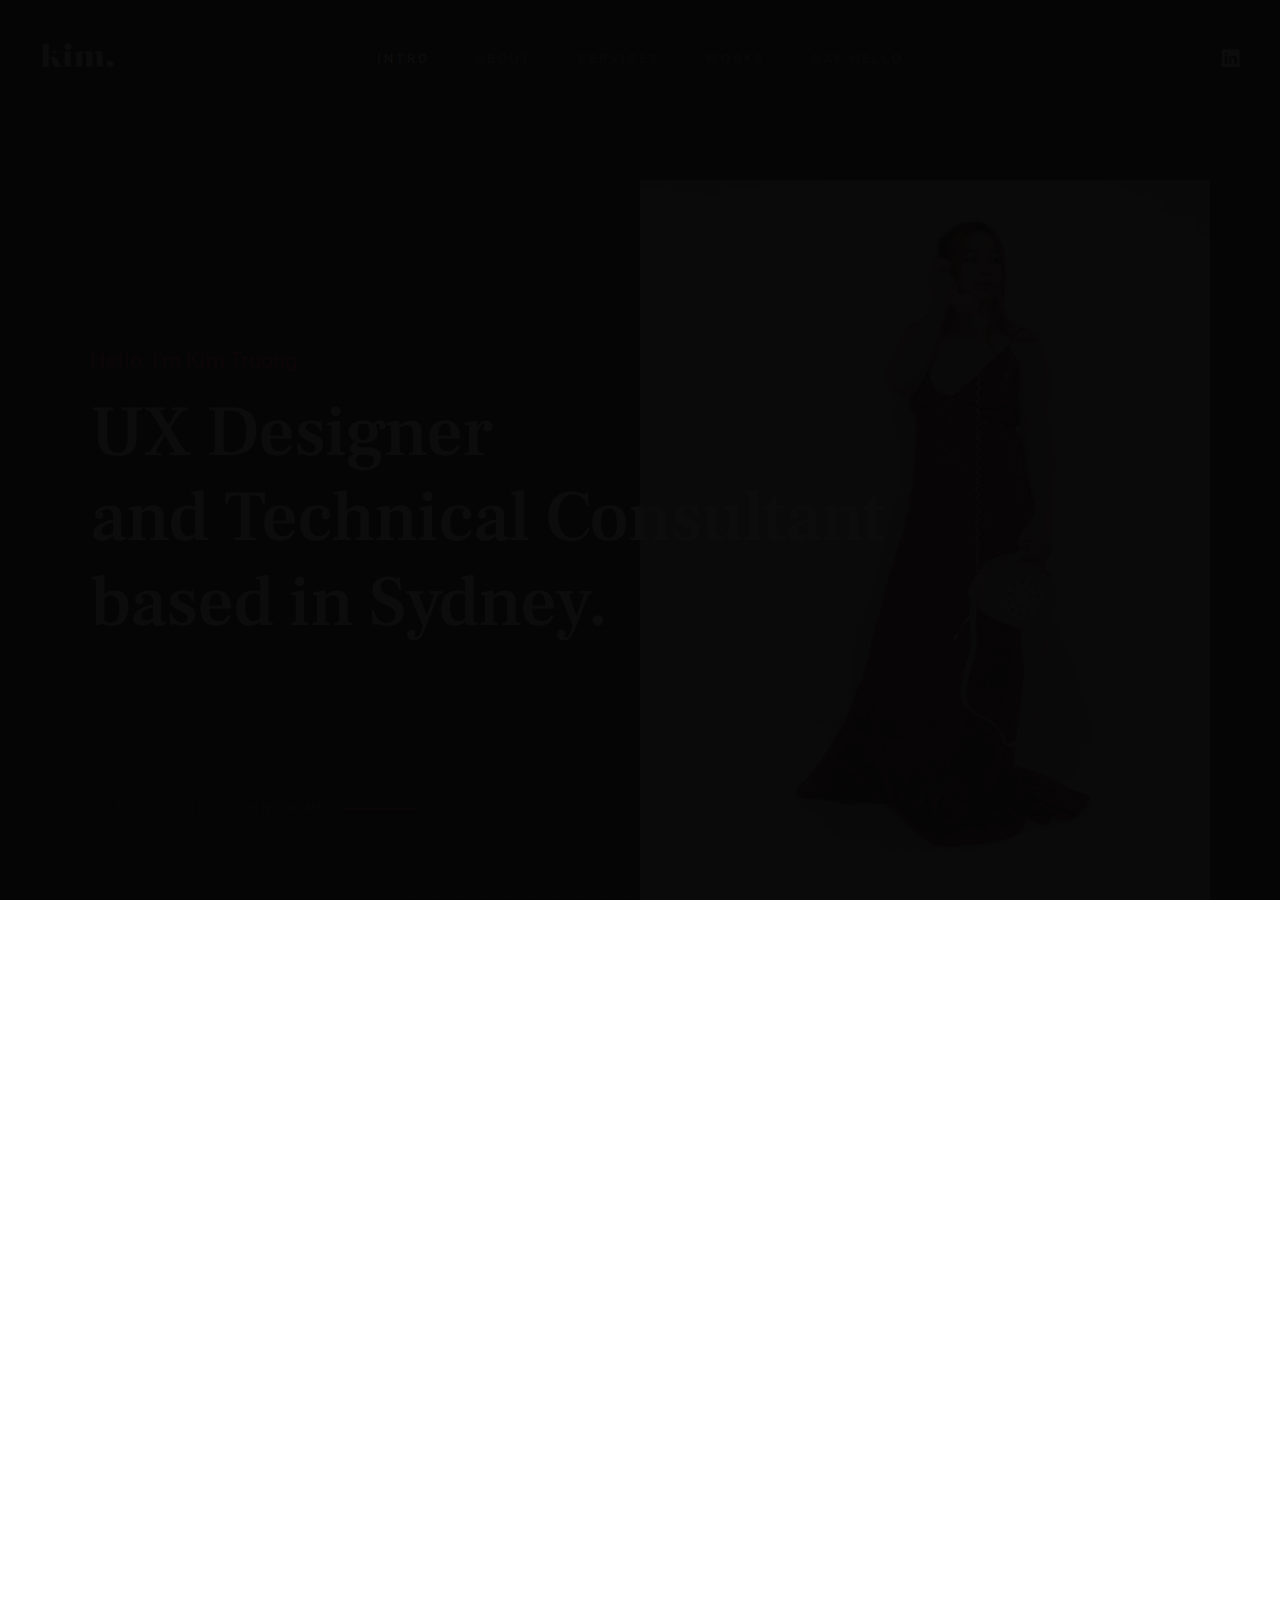
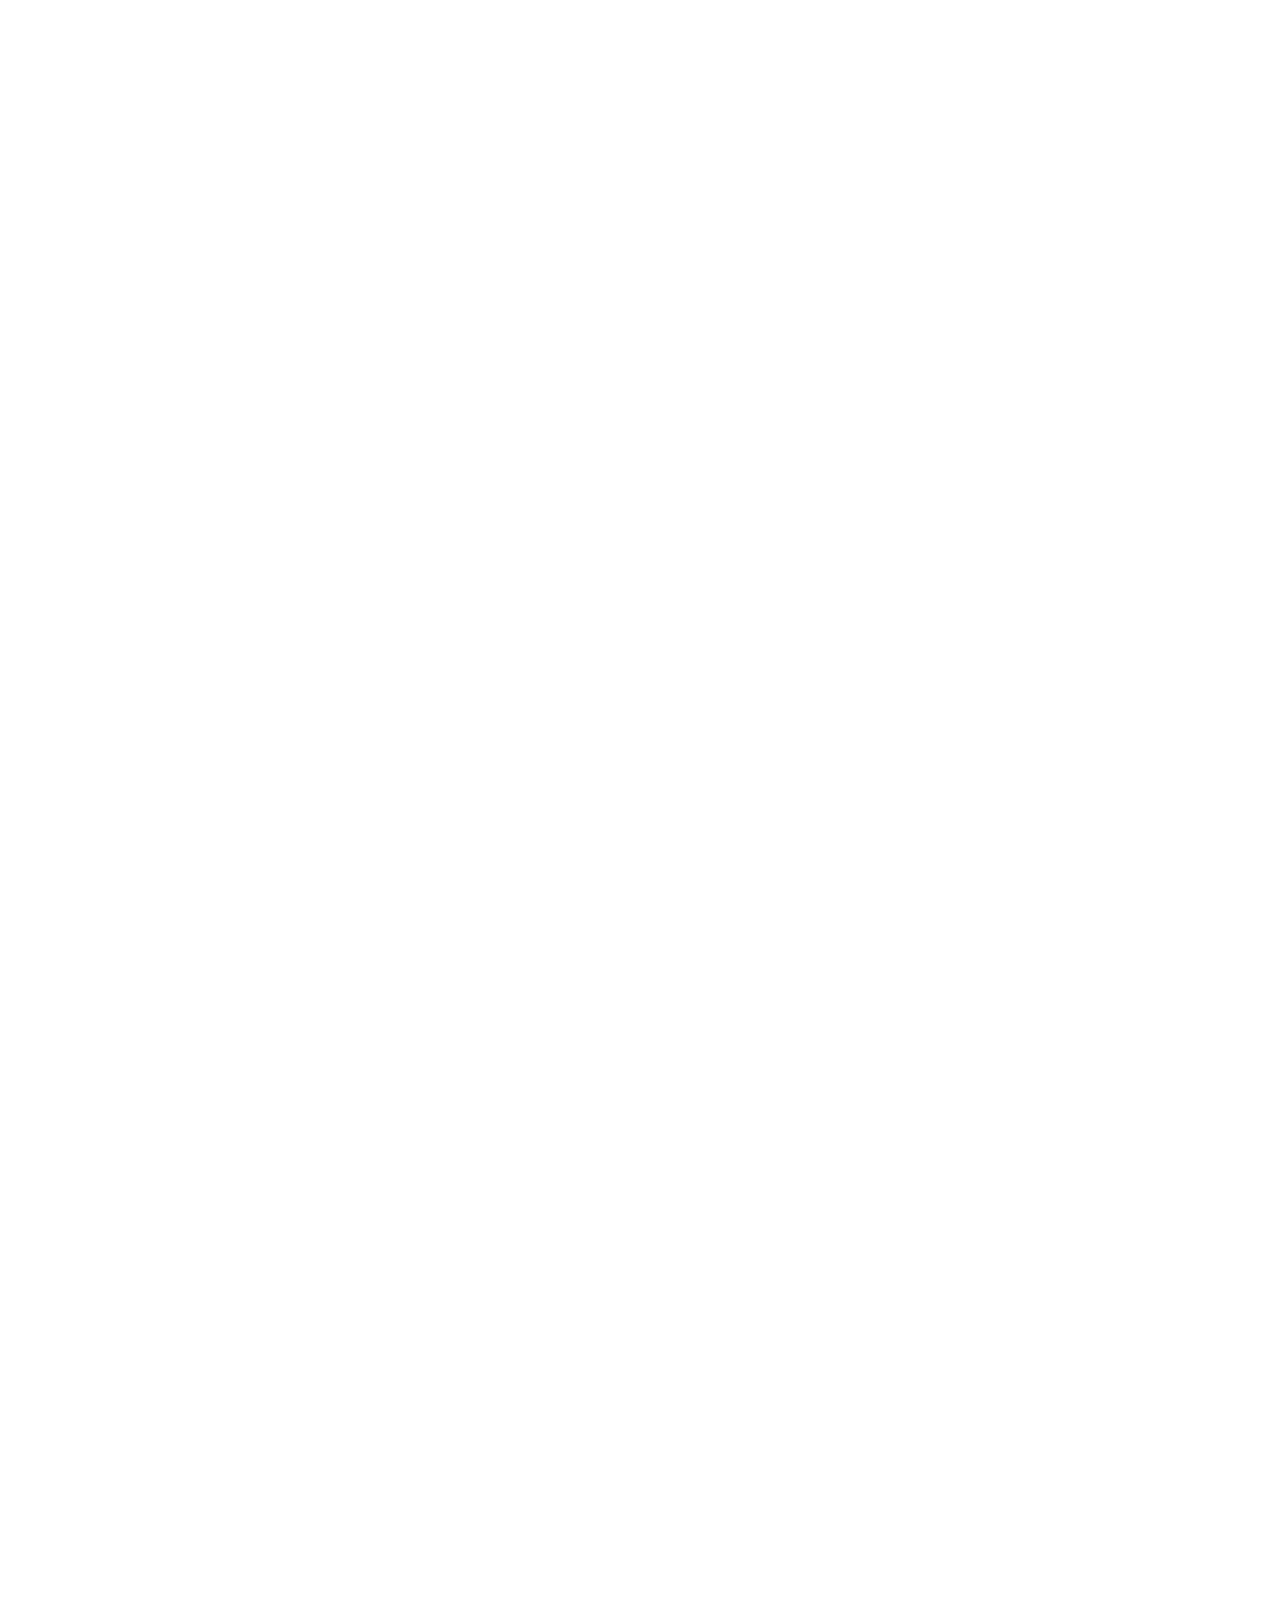
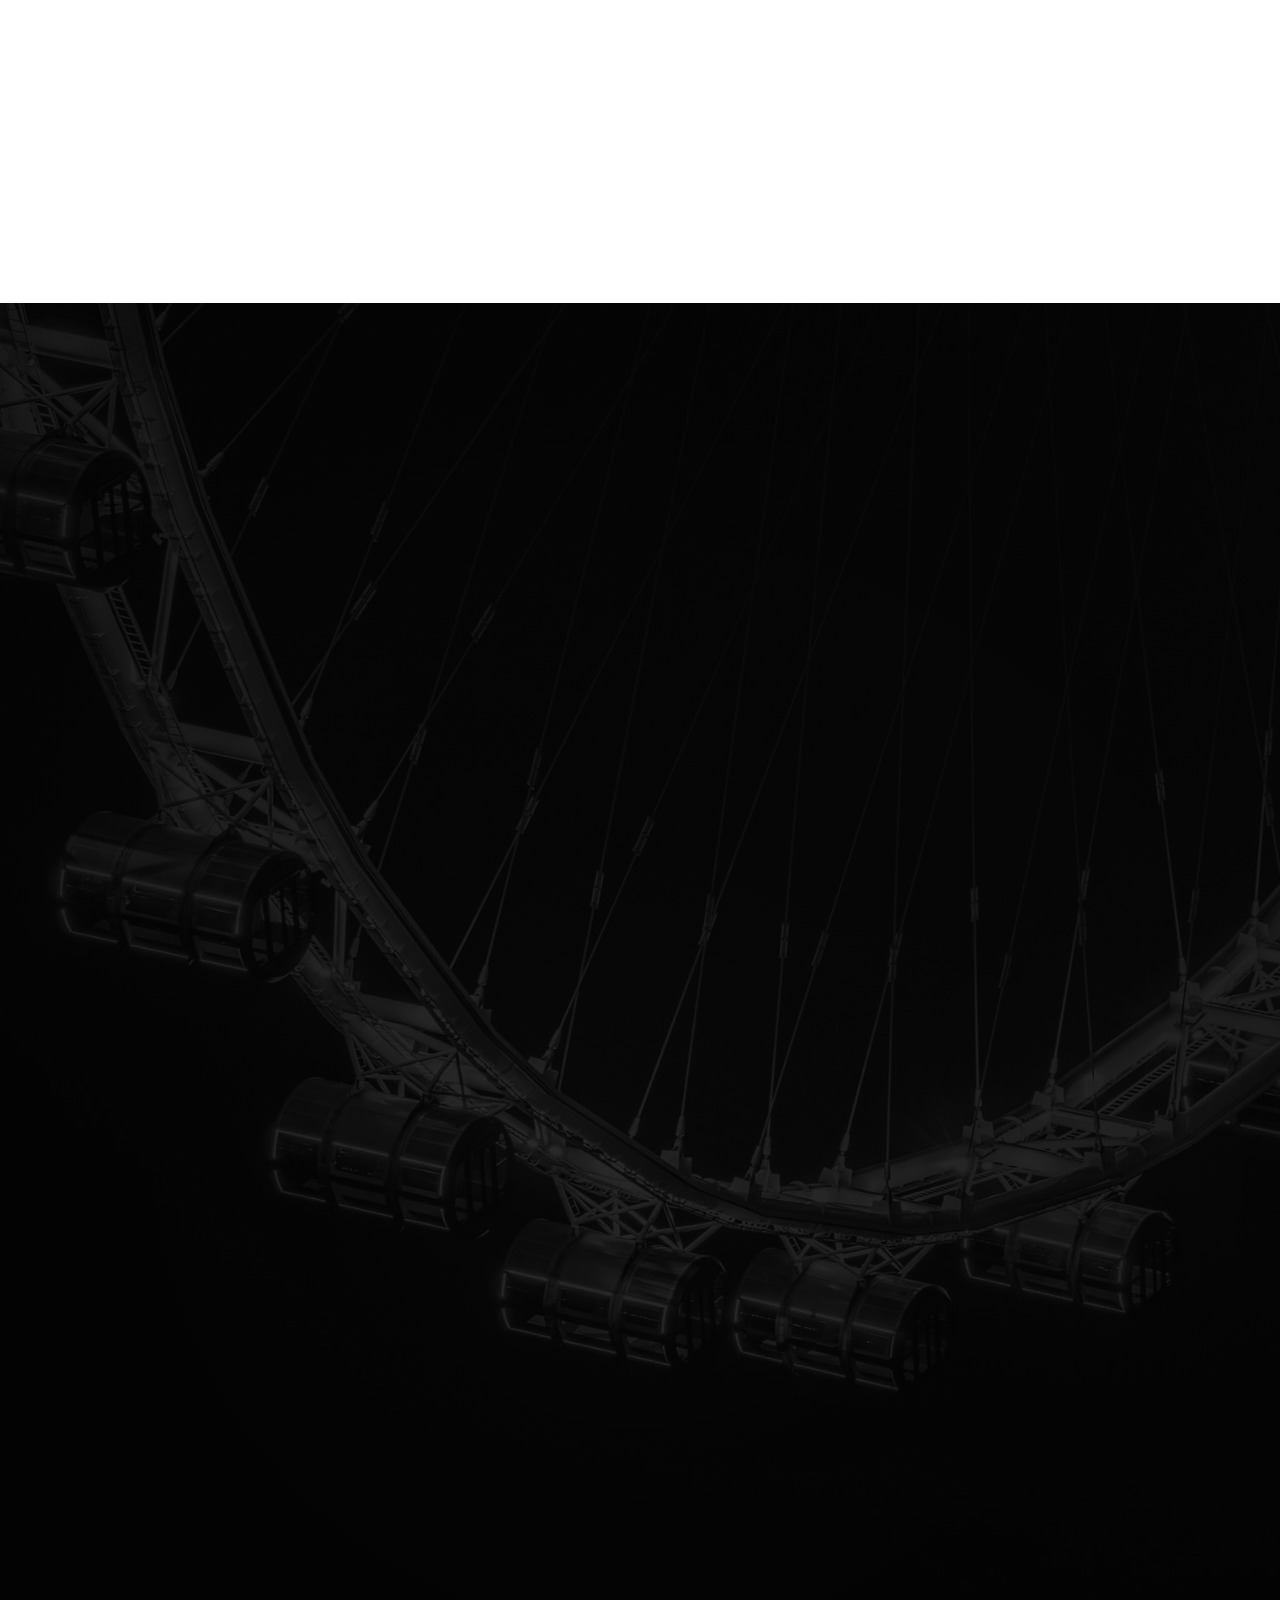
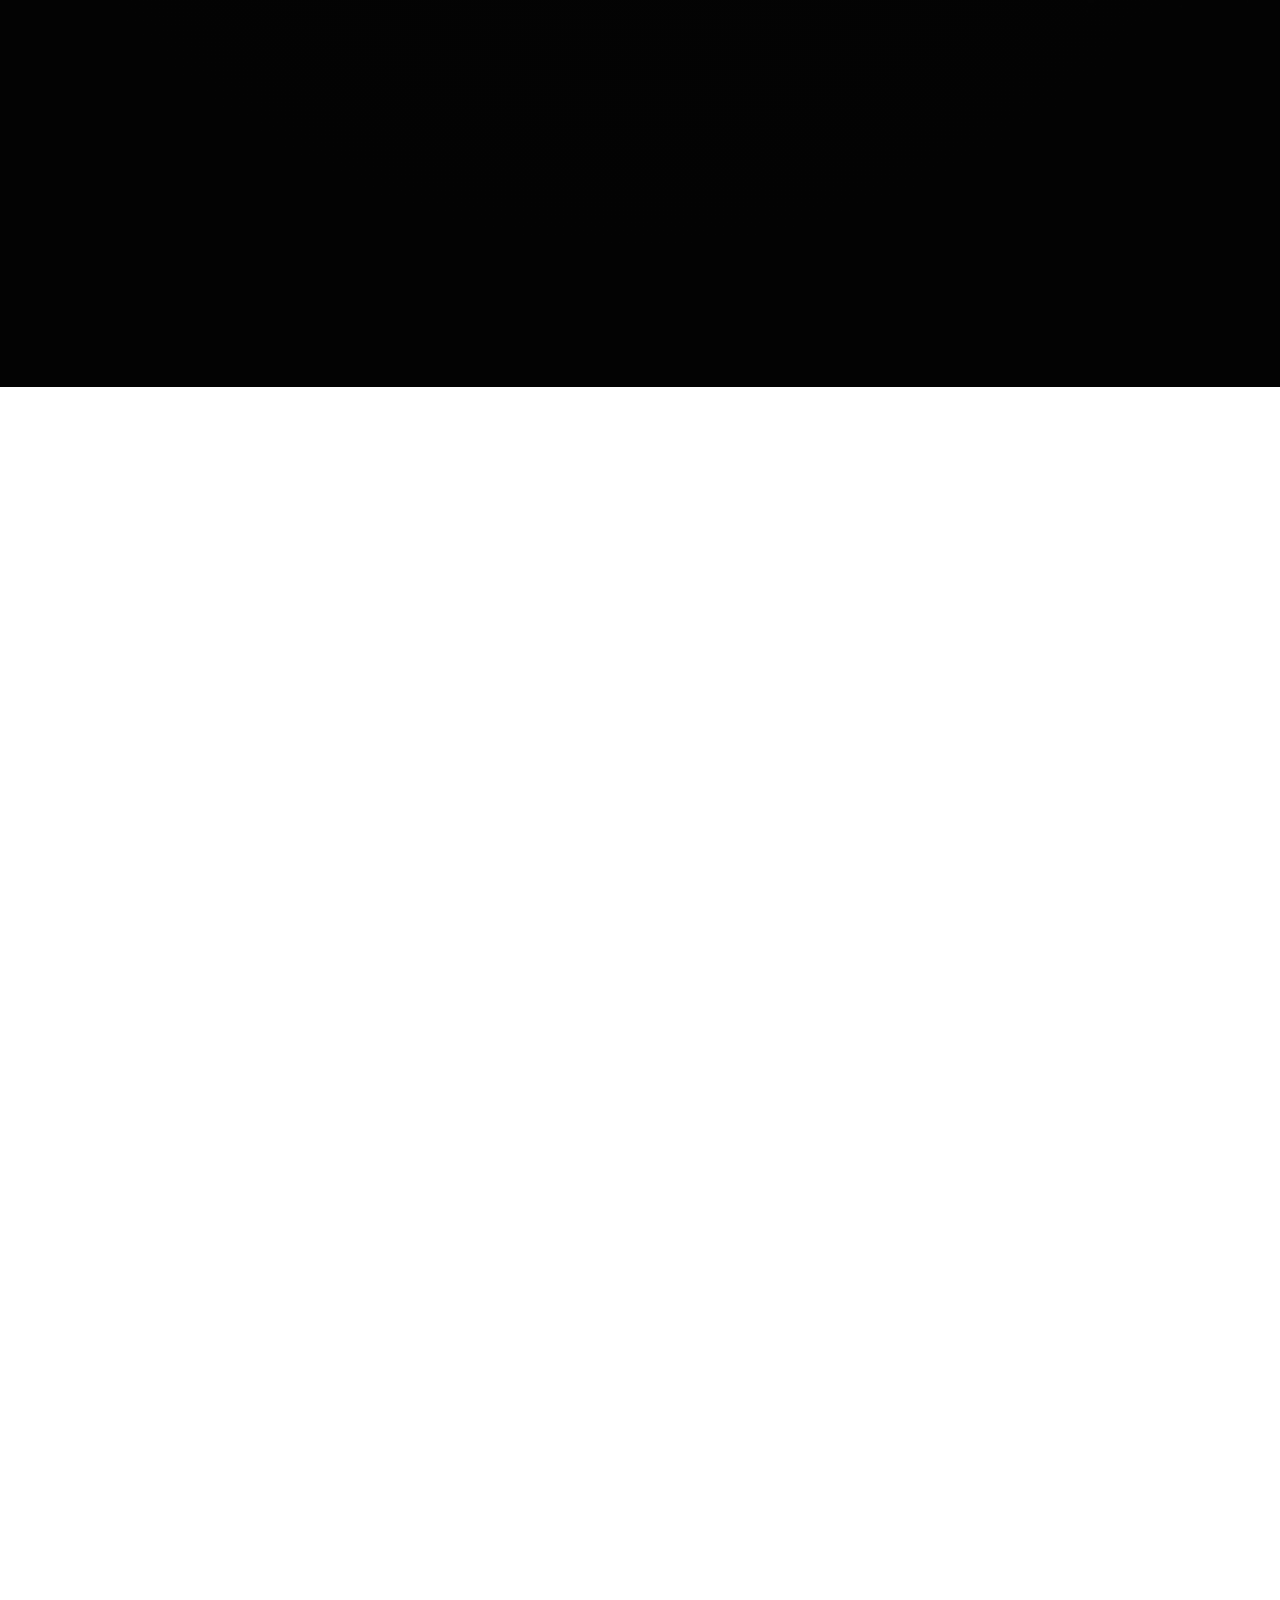
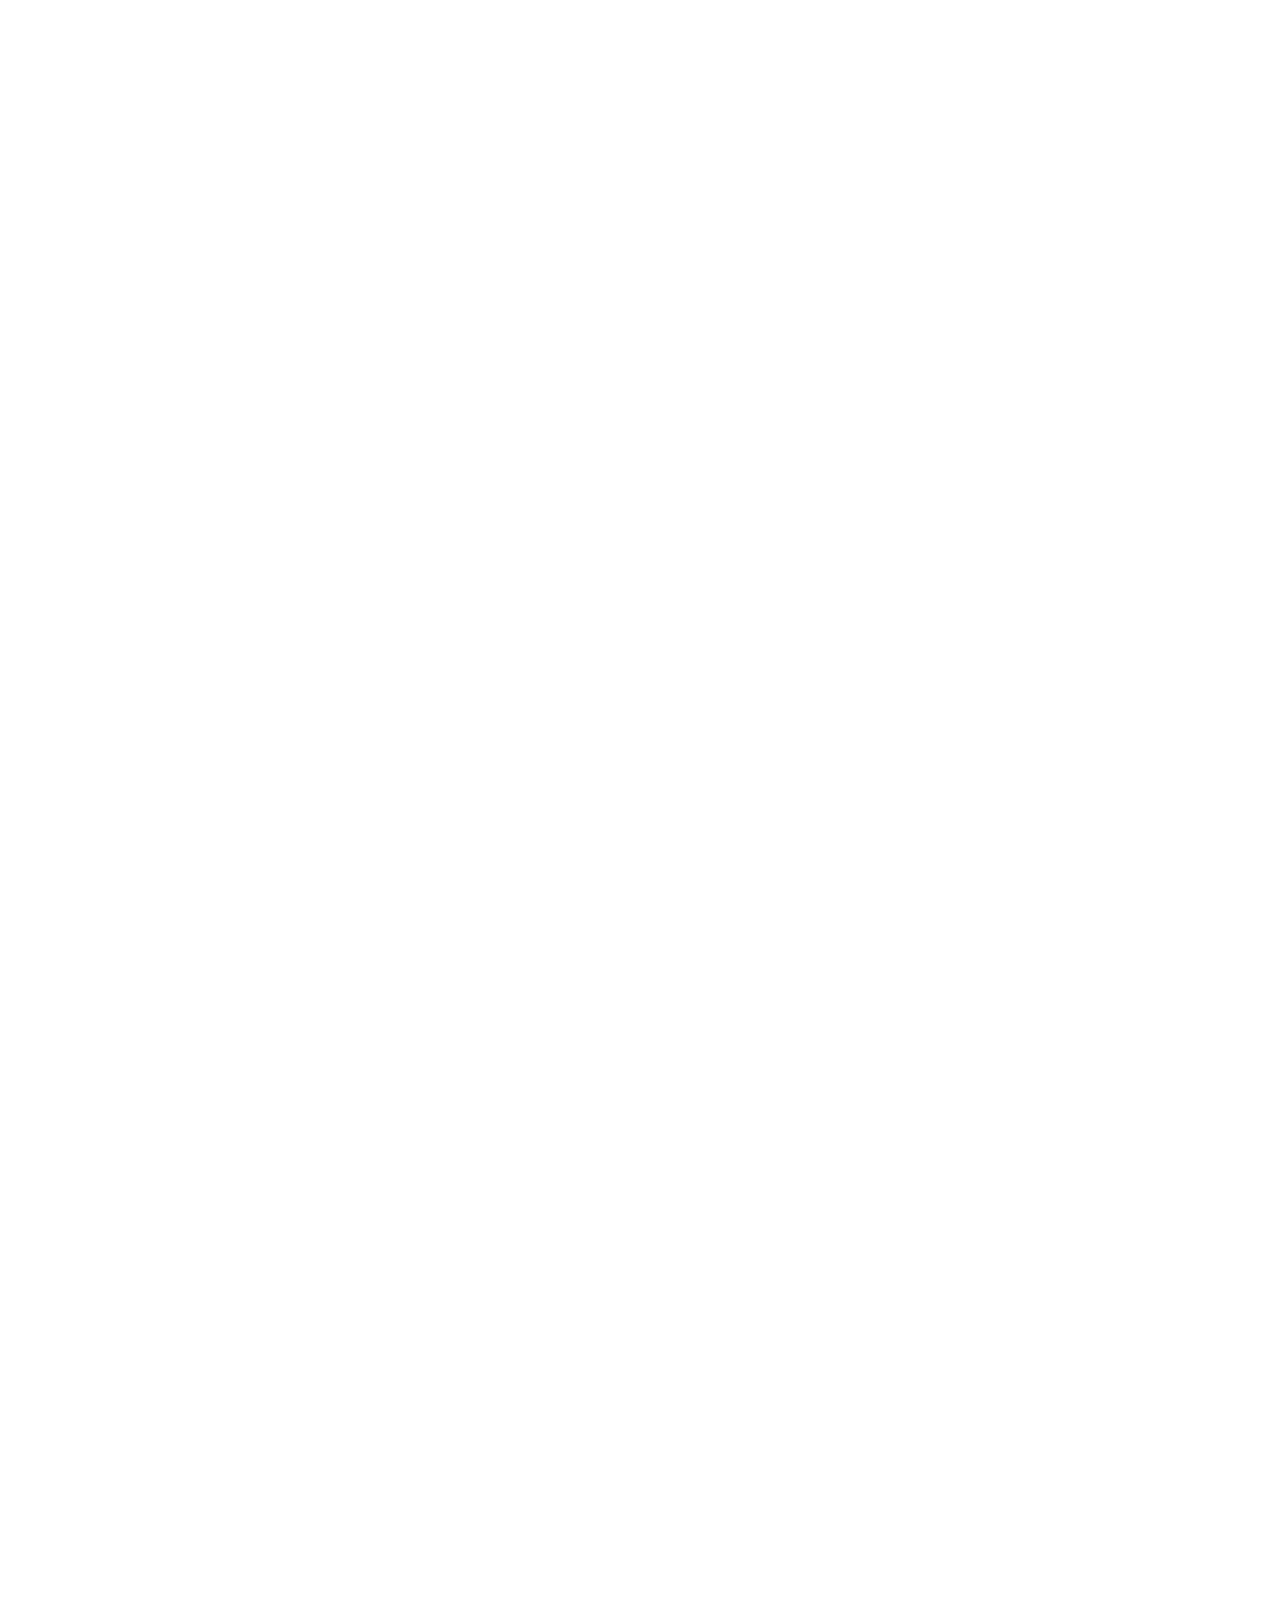
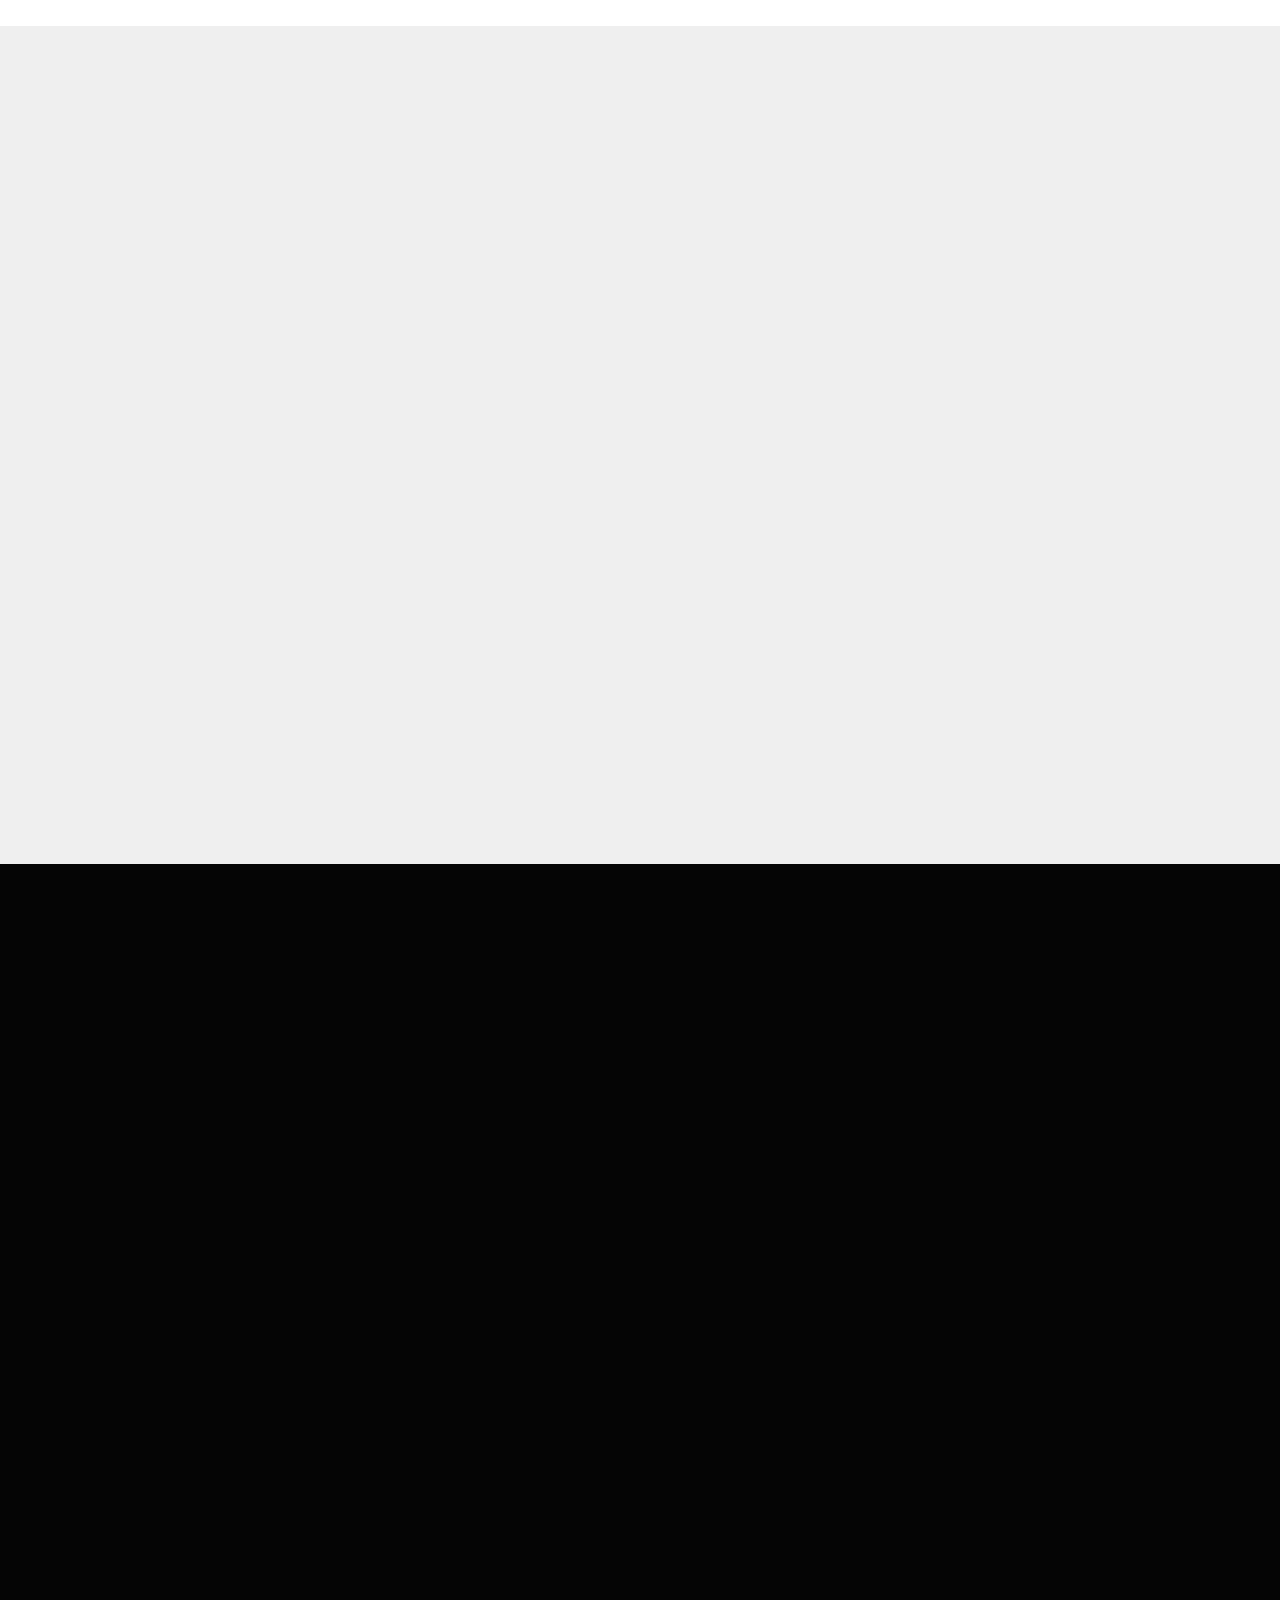
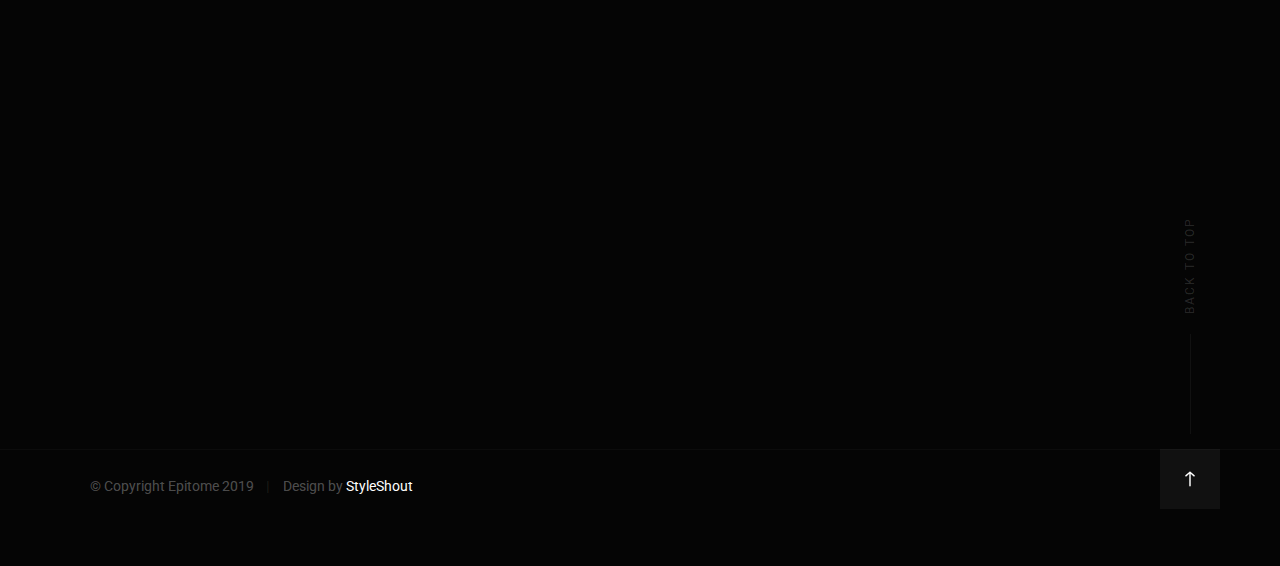
==== index.html @ 3a853b0a "adding project 1" ====
<!DOCTYPE html>
<html class="no-js" lang="en">
<head>

    <!--- basic page needs
    ================================================== -->
    <meta charset="utf-8">
    <title>Kim Truong</title>
    <meta name="description" content="">
    <meta name="author" content="">

    <!-- mobile specific metas
    ================================================== -->
    <meta name="viewport" content="width=device-width, initial-scale=1">

    <!-- CSS
    ================================================== -->
    <link rel="stylesheet" href="css/base.css">
    <link rel="stylesheet" href="css/vendor.css">
    <link rel="stylesheet" href="css/main.css">

    <!-- script
    ================================================== -->
    <script src="js/modernizr.js"></script>
    <script src="js/pace.min.js"></script>

    <!-- favicons
    ================================================== -->
    <link rel="apple-touch-icon" sizes="180x180" href="Layer 2@3x.png">
    <link rel="icon" type="image/png" sizes="32x32" href="Layer 2@3x.png">
    <link rel="icon" type="image/png" sizes="16x16" href="Layer 2@3x.png">
    <link rel="manifest" href="site.webmanifest">

</head>

<body id="top">

    <div id="preloader">
        <div id="loader"></div>
    </div>

    <!-- site header
    ================================================== -->
    <header class="s-header">

        <div class="header-logo">
            <a class="site-logo" href="index.html">
                <img src="3x/Layer 1@3x.png" alt="Homepage">
            </a>
        </div>

        <nav class="header-nav-wrap">
            <ul class="header-main-nav">
                <li class="current"><a class="smoothscroll" href="#intro" title="intro">Intro</a></li>
                <li><a class="smoothscroll" href="#about" title="about">About</a></li>
                <li><a class="smoothscroll" href="#services" title="services">Services</a></li>
                <li><a class="smoothscroll" href="#works" title="works">Works</a></li>
                <li><a class="smoothscroll" href="#contact" title="contact us">Say Hello</a></li>	
            </ul>

            <ul class="header-social">
                <li><a href="https://www.linkedin.com/in/kim-t-designer/" target="_blank"><i class="fab fa-linkedin" aria-hidden="true"></i></a></li>
            </ul>
        </nav>

        <a class="header-menu-toggle" href="#"><span>Menu</span></a>

    </header> <!-- end s-header -->


    <!-- intro
    ================================================== -->
    <section id="intro" class="s-intro target-section">

        <div class="row intro-content">

            <div class="column large-9 mob-full intro-text">
                <h3>Hello, I'm Kim Truong</h3>
                <h1>
                    UX Designer <br>
                    and Technical Consultant <br>
                    based in Sydney.
                </h1>
            </div>

            <div class="intro-scroll">
                <a href="#about" class="intro-scroll-link smoothscroll">
                    Scroll to get to know me
                </a>
            </div>

            <div class="intro-grid"></div>
            <div class="intro-pic"></div>

        </div> <!-- end row -->

    </section> <!-- end intro -->


    <!-- about
    ================================================== -->
    <section id="about" class="s-about target-section">

        <div class="about-me">

            <div class="row heading-block" data-aos="fade-up">
                <div class="column large-full">
                    <h2 class="section-heading">About Me</h2>
                </div>
            </div>

            <div class="row about-me__content" data-aos="fade-up">
                <div class="column large-full about-me__text">
                    <p class="lead">
                    Currently working as a technical consultant at DXC Technology for SAP HXM Suite. 
                    Former CSIRO Data61 Vacation Scholar at EPICentre, working as a C# developer and 
                    Interaction Designer. Studied a Bachelor's degree focused in Design Computing and Information Systems from 
                    the University of Sydney.
                    </p>

                    <!-- <p>
                    Reprehenderit quia id facilis nihil odit perferendis fugiat quidem voluptas. 
                    Non ratione tenetur. Quis earum quia deleniti fugit fugiat minus omnis. 
                    Iure dolore dolorum. Aspernatur quos cumque ea dolorum nemo nihil 
                    beatae magnam. Qui molestiae rem. Maxime enim provident ipsum reprehenderit tenetur. Et cupiditate 
                    repellendus. Et modi ipsum aut harum. Ratione alias.
                    </p> -->

                    <p>
                    Rerum consequatur dolore quae.
                    Qui excepturi facilis quam quae quasi. Mollitia occaecati minus voluptas veniam.
                    Qui excepturi facilis quam quae quasi. Mollitia occaecati minus voluptas veniam. Est est occaecati dolor 
                    qui aut et eum. Aspernatur quos cumque ea dolorum nemo nihil 
                    beatae magnam. Qui molestiae rem.
                    ui excepturi facilis quam quae quasi. Mollitia occaecati minus voluptas veniam. Est est occaecati dolor 
                    qui aut et eum. Aspernatur quos cumque ea dolorum nemo nihil 
                    beatae magnam. Qui molestiae rem.
                    ui excepturi facilis quam quae quasi. Mollitia occaecati minus voluptas veniam. Est est occaecati dolor 
                    qui aut et eum. Aspernatur quos cumque ea dolorum nemo nihil 
                    beatae magnam. Qui molestiae rem.
                    
                    </p>
<!-- 
                    <p>
                    Maxime enim provident ipsum reprehenderit tenetur. Et cupiditate 
                    repellendus. Et modi ipsum aut harum. Ratione alias sed. Rerum 
                    consequatur dolore quae. Qui excepturi facilis quam quae quasi. 
                    Mollitia occaecati minus voluptas veniam. Est est occaecati dolor 
                    qui aut et eum. Aspernatur quos cumque ea dolorum nemo nihil 
                    beatae magnam. Qui molestiae rem. Aspernatur quos cumque ea dolorum 
                    nemo nihil. Qui molestiae rem.
                    </p> -->
                </div>
            </div>
    
            <div class="row about-me__buttons">
                <div class="column large-half tab-full" data-aos="fade-up">
                    <a href="mailto:kimtruong1999@gmail.com" class="btn btn--stroke full-width">Say Hi!</a>
                </div>
                <div class="column large-half tab-full" data-aos="fade-up">
                    <a href="Kim_Truong_CV.pdf" download class="btn btn--primary full-width">Download CV</a>
                </div>
            </div>

        </div> <!-- end about-me -->

        <div class="about-experience">

            <div class="row heading-block" data-aos="fade-up">
                <div class="column large-full">
                    <h2 class="section-heading">Work & Education</h2>
                </div>
            </div>

            <div class="row about-experience__timeline">

                <div class="column large-half tab-full" data-aos="fade-up">
                    <div class="timeline">

                        <div class="timeline__icon-wrap">
                            <span class="timeline__icon timeline__icon--work"></span>
                        </div>

                        <div class="timeline__block">
                            <div class="timeline__bullet"></div>
                            <div class="timeline__header">
                                <p class="timeline__timeframe">February 2022 - Present</p>
                                <h3 class="item-title">DXC Technology</h3>
                                <h5>Associate Technical Consultant</h5>
                            </div>
                            <div class="timeline__desc">
                                <p>Working as a technical consultant for the SAP HXM suite. Role involves configuring HRIS programs for clients
                                    based on dynamic and developing needs of the client, mostly in SAP EC, LMS, and SafetySuite. Proactively 
                                    involved in the Early Career Community to organise social and active events as well as intrapreneurship projects
                                    where opportunities have arised.
                                </p>
                            </div>
                        </div>

                        <div class="timeline__block">
                            <div class="timeline__bullet"></div>
                            <div class="timeline__header">
                                <p class="timeline__timeframe">November 2020 - February 2021</p>
                                <h3 class="item-title">CSIRO Data61</h3>
                                <h5>Vacation Scholar</h5>
                            </div>
                            <div class="timeline__desc">
                                <p>C# Developer and Interaction Designer role at UNSW’s
                                    Extended Perception and Interaction Centre (EPICentre).
                                    Co-lead a research project exploring Virtual Reality and
                                    its applications in Gamification of the Cyber-security
                                    space using Unity Game Engine and various modes of play (PC, HTC,
                                    Quest 2, Virtuix Omni Treadmill).</p>
                            </div>
                        </div>

                        <div class="timeline__block">
                            <div class="timeline__bullet"></div>
                            <div class="timeline__header">
                                <p class="timeline__timeframe">November 2015 - November 2020</p>
                                <h3 class="item-title">Pharmacy Nutrition Warehouse</h3>
                                <h5>Pharmacy Assistant</h5>
                            </div>
                            <div class="timeline__desc">
                                <p>All-rounder role as a customer service representative, dispensary technician, and graphic designer.
                                    In addition to providing care and developing a strong familiarity with ailments and medications, 
                                    the role often called for data problem solving as well as asset design for holiday promotional decor.
                                </p>
                            </div>
                        </div>

                    </div>
                </div>

                <div class="column large-half tab-full" data-aos="fade-up">
                    <div class="timeline">

                        <div class="timeline__icon-wrap">
                            <span class="timeline__icon timeline__icon--education"></span>
                        </div>

                        <div class="timeline__block">
                            <div class="timeline__bullet"></div>
                            <div class="timeline__header">
                                <p class="timeline__timeframe">2018-2021</p>
                                <h3 class="item-title">The University of Sydney</h3>
                                <h5>Double Bachelor</h5>
                            </div>
                            <div class="timeline__desc">
                                <p><strong>Bachelor of Design Computing:</strong> Exploring design thinking principles and human-centred design from websites
                                    and mobile apps to internet-of-things products and VR environments. Develops skills in visual design, digital
                                    media production, coding, prototyping, and UX Design. </br>
                                    <strong>Bachelor of Advanced Studies (Information Systems):</strong> Introduces the foundations of programming alongside database
                                    management, IT research and evaluation processes, and IT economics.
                                </p>
                            </div>
                        </div>

                        <div class="timeline__block">
                            <div class="timeline__bullet"></div>
                            <div class="timeline__header">
                                <p class="timeline__timeframe">2016</p>
                                <h3 class="item-title">TAFE NSW</h3>
                                <h5>Courses</h5>
                            </div>
                            <div class="timeline__desc">
                                <p><strong>NSWTLTU102A</strong> Work as a Peer Tutor</br>
                                    <strong>NSWTLTU101A </strong>Develop Strategies to Tutor Peers</br>
                                    <strong>HLTAID001 </strong>Provide Cardiopulmonary Resuscitation</p>
                            </div>
                        </div>

                        <!-- <div class="timeline__block">
                            <div class="timeline__bullet"></div>
                            <div class="timeline__header">
                                <p class="timeline__timeframe">July 2005 - June 2009</p>
                                <h3 class="item-title">School of Hard Knocks</h3>
                                <h5>Bachelor Degree</h5>
                            </div>
                            <div class="timeline__desc">
                                <p>Lorem ipsum Occaecat do esse ex et dolor culpa nisi ex in magna consectetur nisi cupidatat laboris esse eiusmod deserunt aute do quis velit esse sed Ut proident cupidatat nulla esse cillum laborum occaecat nostrud sit dolor incididunt amet est occaecat nisi.</p>
                            </div>
                        </div> -->

                    </div>
                </div>
            </div>

        </div> <!-- end about-experience -->

    </section> <!-- end s-about -->


    <!-- services
    ================================================== -->
    <section id="services" class="s-services ss-dark target-section">

        <div class="shadow-overlay"></div>

        <div class="row heading-block heading-block--center" data-aos="fade-up">
            <div class="column large-full">
                <h2 class="section-heading section-heading--centerbottom">Skills</h2>

                <p class="section-desc">
                    I thrive in finding creative solutions and learning new tools to do so.
                </p>
            </div>
        </div> <!-- end heading-block -->

        <div class="row services-list block-large-1-3 block-medium-1-2 block-tab-full">

            <div class="column item-service" data-aos="fade-up">
                <div class="item-service__content">
                    <h4 class="item-title">Adobe Creative Suite</h4>
                    <p>
                    Sit ut cum molestiae. Dolore ducimus qui quasi. Fugiat consequatur sit vel illum vel et 
                    a delectus. Vel sequi vitae voluptatem perspiciatis eligendi. Voluptatibus optio natus 
                    asperiores est commodi amet quia architecto. Dolores necessitatibus et.
                    </p>
                </div>
            </div>

            <div class="column item-service" data-aos="fade-up">
                <div class="item-service__content">
                    <h4 class="item-title">Web Design</h4>
                    <p>
                    Sit ut cum molestiae. Dolore ducimus qui quasi. Fugiat consequatur sit vel illum vel et 
                    a delectus. Vel sequi vitae voluptatem perspiciatis eligendi. Voluptatibus optio natus 
                    asperiores est commodi amet quia architecto. Dolores necessitatibus et.
                    </p>
                </div>
            </div>

            <div class="column item-service" data-aos="fade-up">
                <div class="item-service__content">
                    <h4 class="item-title">Unity Game Engine</h4>
                    <p>
                    Sit ut cum molestiae. Dolore ducimus qui quasi. Fugiat consequatur sit vel illum vel et 
                    a delectus. Vel sequi vitae voluptatem perspiciatis eligendi. Voluptatibus optio natus 
                    asperiores est commodi amet quia architecto. Dolores necessitatibus et.
                    </p>
                </div>
            </div>

            <div class="column item-service" data-aos="fade-up">
                <div class="item-service__content">
                    <h4 class="item-title">Figma</h4>
                    <p>
                    Sit ut cum molestiae. Dolore ducimus qui quasi. Fugiat consequatur sit vel illum vel et 
                    a delectus. Vel sequi vitae voluptatem perspiciatis eligendi. Voluptatibus optio natus 
                    asperiores est commodi amet quia architecto. Dolores necessitatibus et.
                    </p>
                </div>
            </div>

            <div class="column item-service" data-aos="fade-up">
                <div class="item-service__content">
                    <h4 class="item-title">Arduino</h4>
                    <p>
                    Sit ut cum molestiae. Dolore ducimus qui quasi. Fugiat consequatur sit vel illum vel et 
                    a delectus. Vel sequi vitae voluptatem perspiciatis eligendi. Voluptatibus optio natus 
                    asperiores est commodi amet quia architecto. Dolores necessitatibus et.
                    </p>
                </div>
            </div>

            <div class="column item-service" data-aos="fade-up">
                <div class="item-service__content">
                    <h4 class="item-title">SAP</h4>
                    <p>
                    Sit ut cum molestiae. Dolore ducimus qui quasi. Fugiat consequatur sit vel illum vel et 
                    a delectus. Vel sequi vitae voluptatem perspiciatis eligendi. Voluptatibus optio natus 
                    asperiores est commodi amet quia architecto. Dolores necessitatibus et.
                    </p>
                </div>
            </div>

        </div> <!-- end services-list -->

    </section> <!-- end s-services -->


    <!-- CTA
    ================================================== -->
    <!-- <section class="s-cta ss-dark">

        <div class="row heading-block heading-block--center" data-aos="fade-up">
            <div class="column large-full">
                <h2 class="section-desc">
                    Need a great reliable web hosting?
                </h2>
            </div>
        </div> 

        <div class="row cta-content" data-aos="fade-up">
            <div class="column large-full">
                <p>
                We highly recommend <a href="https://www.dreamhost.com/r.cgi?287326">DreamHost</a>.
                Powerful web and Wordpress hosting. Guaranteed.
                Starting at $2.95 per month.
                </p>

                <a href="https://www.dreamhost.com/r.cgi?287326" class="btn full-width">Get Started</a>
            </div>
        </div> 

    </section> end s-cta -->


    <!-- works
    ================================================== -->
    <section id="works" class="s-works target-section">

        <div class="row heading-block heading-block--center" data-aos="fade-up">
            <div class="column large-full">
                <h2 class="section-heading section-heading--centerbottom">Selected Works</h2>
                <p class="section-desc">
                    Here are some of my selected works I have done lately. Feel free to 
                    check them out.
                </p>
            </div>
        </div> <!-- end heading-block -->

        <div class="masonry-wrap">

            <div class="masonry">
                <div class="grid-sizer"></div>
    
                <div class="masonry__brick" data-aos="fade-up">
                    <div class="item-folio">
                        <div class="item-folio__thumb">
                            <a href="images/portfolio/gallery/g-city-building.jpg" class="thumb-link" title="Shutterbug" data-size="1050x700">
                                <img src="images/portfolio/city-building.jpg" 
                                     srcset="images/portfolio/city-building.jpg 1x, images/portfolio/city-building@2x.jpg 2x" alt="">
                            </a>    
                            <a href="project1.html" class="item-folio__project-link" title="Project link" target="_blank"></a>
                        </div>
    
                        <div class="item-folio__text">
                            <h4 class="item-folio__title">
                                City Building
                            </h4>
                            <p class="item-folio__cat">
                                Branding
                            </p>
                        </div>
    
                        <div class="item-folio__caption">
                            <p>Vero molestiae sed aut natus excepturi. Et tempora numquam. Temporibus iusto quo.Unde dolorem corrupti neque nisi.</p>
                        </div>
                    </div>
                </div> <!-- end masonry__brick -->
    
                <div class="masonry__brick" data-aos="fade-up">
                    <div class="item-folio">
                        <div class="item-folio__thumb">
                            <a href="images/portfolio/gallery/g-woodcraft.jpg" class="thumb-link" title="Woodcraft" data-size="1050x700">
                                <img src="images/portfolio/woodcraft.jpg" 
                                     srcset="images/portfolio/woodcraft.jpg 1x, images/portfolio/woodcraft@2x.jpg 2x" alt="">
                            </a>
                            <a href="https://www.behance.net/" class="item-folio__project-link" title="Project link" target="_blank"></a>
                        </div>
                        <div class="item-folio__text">
                            <h4 class="item-folio__title">
                                Woodcraft
                            </h4>
                            <p class="item-folio__cat">
                                Web Design
                            </p>
                        </div>
                        <div class="item-folio__caption">
                            <p>Vero molestiae sed aut natus excepturi. Et tempora numquam. Temporibus iusto quo.Unde dolorem corrupti neque nisi.</p>
                        </div>
                    </div>
                </div> <!-- end masonry__brick -->

                <div class="masonry__brick" data-aos="fade-up">
                    <div class="item-folio">
                            
                        <div class="item-folio__thumb">
                            <a href="images/portfolio/gallery/g-beetle.jpg" class="thumb-link" title="The Beetle Car" data-size="1050x700">
                                <img src="images/portfolio/the-beetle.jpg"
                                     srcset="images/portfolio/the-beetle.jpg 1x, images/portfolio/the-beetle@2x.jpg 2x" alt="">
                            </a>
                            <a href="https://www.behance.net/" class="item-folio__project-link" title="Project link" target="_blank"></a>
                        </div>
                        <div class="item-folio__text">
                            <h4 class="item-folio__title">
                                The Beetle
                            </h4>
                            <p class="item-folio__cat">
                                Web Development
                            </p>
                        </div>
                        <div class="item-folio__caption">
                            <p>Vero molestiae sed aut natus excepturi. Et tempora numquam. Temporibus iusto quo.Unde dolorem corrupti neque nisi.</p>
                        </div>
                    </div>
                </div> <!-- end masonry__brick -->

                <div class="masonry__brick" data-aos="fade-up">
                    <div class="item-folio">
                        <div class="item-folio__thumb">
                            <a href="images/portfolio/gallery/g-shutterbug.jpg" class="thumb-link" title="Grow Green" data-size="1050x700">
                                <img src="images/portfolio/shutterbug.jpg" 
                                     srcset="images/portfolio/shutterbug.jpg 1x, images/portfolio/shutterbug@2x.jpg 2x" alt="">
                            </a>
                            <a href="https://www.behance.net/" class="item-folio__project-link" title="Project link" target="_blank"></a>
                        </div>
                        <div class="item-folio__text">
                            <h4 class="item-folio__title">
                                Shutterbug
                            </h4>
                            <p class="item-folio__cat">
                                Branding
                            </p>
                        </div>
                        <div class="item-folio__caption">
                            <p>Vero molestiae sed aut natus excepturi. Et tempora numquam. Temporibus iusto quo.Unde dolorem corrupti neque nisi.</p>
                        </div>
                    </div>
                </div> <!-- end masonry__brick -->

                <div class="masonry__brick" data-aos="fade-up">
                    <div class="item-folio">
                            
                        <div class="item-folio__thumb">
                            <a href="images/portfolio/gallery/g-lamp.jpg" class="thumb-link" title="Guitarist" data-size="1050x700">
                                <img src="images/portfolio/lamp.jpg" 
                                     srcset="images/portfolio/lamp.jpg 1x, images/portfolio/lamp@2x.jpg 2x" alt="">
                            </a>
                            <a href="https://www.behance.net/" class="item-folio__project-link" title="Project link" target="_blank"></a>
                        </div>
                        <div class="item-folio__text">
                            <h4 class="item-folio__title">
                                Lamp
                            </h4>
                            <p class="item-folio__cat">
                                Web Design
                            </p>
                        </div>
                        <div class="item-folio__caption">
                            <p>Vero molestiae sed aut natus excepturi. Et tempora numquam. Temporibus iusto quo.Unde dolorem corrupti neque nisi.</p>
                        </div>
                    </div>
                </div> <!-- end masonry__brick -->
        
                <div class="masonry__brick" data-aos="fade-up">
                    <div class="item-folio">
                            
                        <div class="item-folio__thumb">
                            <a href="images/portfolio/gallery/g-fuji.jpg" class="thumb-link" title="Palmeira" data-size="1050x700">
                                <img src="images/portfolio/fuji.jpg"
                                     srcset="images/portfolio/fuji.jpg 1x, images/portfolio/fuji@2x.jpg 2x" alt="">
                            </a>
                            <a href="https://www.behance.net/" class="item-folio__project-link" title="Project link" target="_blank"></a>
                        </div>
                        <div class="item-folio__text">
                            <h4 class="item-folio__title">
                                Fuji
                            </h4>
                            <p class="item-folio__cat">
                                Web Design
                            </p>
                        </div>
                        <div class="item-folio__caption">
                            <p>Vero molestiae sed aut natus excepturi. Et tempora numquam. Temporibus iusto quo.Unde dolorem corrupti neque nisi.</p>
                        </div>
                    </div>
                </div> <!-- end masonry__brick -->

            </div> <!-- end masonry -->

        </div> <!-- end masonry-wrap -->

    </section> <!-- end s-work -->


    <!-- testimonies
    ================================================== -->
    <section class="s-testimonials">
    
        <div class="row testimonials" data-aos="fade-up">

            <div class="column large-full testimonials__slider">

                <div class="testimonials__slide">
                    <p>Molestiae incidunt consequatur quis ipsa autem nam sit enim magni. Voluptas tempore rem. 
                    Explicabo a quaerat sint autem dolore ducimus ut consequatur neque.  Nisi dolores quaerat fuga rem nihil nostrum.
                    Laudantium quia consequatur molestias delectus culpa.</p>
                    <div class="testimonials__info">
                        <img src="images/avatars/user-02.jpg" alt="Author image" class="testimonials__avatar">
                        <cite class="testimonials__cite">
                            <strong>Tim Cook</strong>
                            <span>CEO, Apple</span>
                        </cite>
                    </div>
                </div> <!-- end testimonials__slide -->

                <div class="testimonials__slide">
                    <p>Excepturi nam cupiditate culpa doloremque deleniti repellat. Veniam quos repellat voluptas animi adipisci.
                    Nisi eaque consequatur. Voluptatem dignissimos ut ducimus accusantium perspiciatis.
                        Quasi voluptas eius distinctio. Atque eos maxime.</p>
                    <div class="testimonials__info">
                        <img src="images/avatars/user-01.jpg" alt="Author image" class="testimonials__avatar">
                        <cite class="testimonials__cite">
                            <strong>Sundar Pichai</strong>
                            <span>CEO, Google</span>
                        </cite>
                    </div>
                </div> <!-- end testimonials__slide -->

                <div class="testimonials__slide">
                    <p>Repellat dignissimos libero. Qui sed at corrupti expedita voluptas odit. Nihil ea quia nesciunt. Ducimus aut sed ipsam.  
                    Autem eaque officia cum exercitationem sunt voluptatum accusamus. Quasi voluptas eius distinctio.
                    Voluptatem dignissimos ut.</p>
                    <div class="testimonials__info">
                        <img src="images/avatars/user-04.jpg" alt="Author image" class="testimonials__avatar">
                        <cite class="testimonials__cite">
                            <strong>Satya Nadella</strong>
                            <span>CEO, Microsoft</span>
                        </cite>
                    </div>
                </div> <!-- end testimonials__slide -->
                
            </div> <!-- end testimonials__slider -->

        </div> <!-- end testimonials -->

    </section> <!-- end s-testimonials -->


    <!-- contact
    ================================================== -->
    <section id="contact" class="s-contact ss-dark target-section">

        <div class="row heading-block" data-aos="fade-up">
            <div class="column large-full">
                <h2 class="section-heading">Get In Touch</h2>
            </div>
        </div>

        <div class="row contact-main" data-aos="fade-up">
            <div class="column large-full">
                <p class="contact-email">
                    <a href="mailto:#0">hello@epitome.com</a>
                </p>

                <p class="section-desc">
                I'm happy to connect, listen and help. Let's work together and build
                something awesome. Let's turn your idea to an even greater product.
                <a href="mailto:#0">Email Me</a>.
                </p>
            </div>
        </div>

        <div class="row contact-infos" data-aos="fade-up" data-aos-anchor=".contact-main">

            <div class="column large-5 medium-full contact-phone">
                <h4>Call Me</h4>
                <a href="tel:197-543-2345">+197 543 2345</a>
            </div>

            <div class="column large-7 medium-full contact-social">
                <h4>Social</h4>
                <ul>
                    <li><a href="#0" title="Facebook">Facebook</a></li>
                    <li><a href="#0" title="Twitter">Twitter</a></li>
                    <li><a href="#0" title="Instagram">Instagram</a></li>
                </ul>
            </div>

        </div> <!-- end contact-infos -->

    </section> <!-- end s-contact -->


    <!-- footer
    ================================================== -->
    <footer>
        <div class="row">
            <div class="column large-full ss-copyright">
                <span>© Copyright Epitome 2019</span> 
                <span>Design by <a href="https://www.styleshout.com/">StyleShout</a></span>
            </div>            

            <div class="ss-go-top">
                <a class="smoothscroll" title="Back to Top" href="#top"></a>
            </div>
        </div>
    </footer>


    <!-- photoswipe background
    ================================================== -->
    <div aria-hidden="true" class="pswp" role="dialog" tabindex="-1">

        <div class="pswp__bg"></div>
        <div class="pswp__scroll-wrap">

            <div class="pswp__container">
                <div class="pswp__item"></div>
                <div class="pswp__item"></div>
                <div class="pswp__item"></div>
            </div>

            <div class="pswp__ui pswp__ui--hidden">
                <div class="pswp__top-bar">
                    <div class="pswp__counter"></div><button class="pswp__button pswp__button--close" title="Close (Esc)"></button> <button class="pswp__button pswp__button--share" title=
                    "Share"></button> <button class="pswp__button pswp__button--fs" title="Toggle fullscreen"></button> <button class="pswp__button pswp__button--zoom" title=
                    "Zoom in/out"></button>
                    <div class="pswp__preloader">
                        <div class="pswp__preloader__icn">
                            <div class="pswp__preloader__cut">
                                <div class="pswp__preloader__donut"></div>
                            </div>
                        </div>
                    </div>
                </div>
                <div class="pswp__share-modal pswp__share-modal--hidden pswp__single-tap">
                    <div class="pswp__share-tooltip"></div>
                </div><button class="pswp__button pswp__button--arrow--left" title="Previous (arrow left)"></button> <button class="pswp__button pswp__button--arrow--right" title=
                "Next (arrow right)"></button>
                <div class="pswp__caption">
                    <div class="pswp__caption__center"></div>
                </div>
            </div>

        </div>

    </div><!-- end photoSwipe background -->


    <!-- Java Script
    ================================================== -->
    <script src="js/jquery-3.2.1.min.js"></script>
    <script src="js/plugins.js"></script>
    <script src="js/main.js"></script>

</body>
---- css/base.css ----
/* =================================================================== 
 *
 *  Epitome Base Stylesheet
 *  Template Ver. 1.0.0
 *  04-22-2019
 *  ------------------------------------------------------------------
 *
 *  TOC:
 *  # imports
 *  # normalize
 *  # basic/base setup styles
 *	# grid v2 
 *		## medium screen devices
 *		## tablets
 *		## mobile devices
 *		## small mobile devices <= 400px	
 *	# block grids
 *		## block grids - medium screen devices
 *		## block grids - tablets
 *		## block grids - mobile devices
 *		## block grids - small mobile devices <= 400px
 *	# MISC
 *
 * =================================================================== */


/* ===================================================================
 * # imports 
 *
 * ------------------------------------------------------------------- */
@import url("https://fonts.googleapis.com/css?family=Frank+Ruhl+Libre:400,500|Lora:400,400i,700,700i|Roboto:300,400,500,600,700");
@import url("font-awesome/css/fontawesome-all.css");


/* ==========================================================================
 * # normalize
 * normalize.css v8.0.1 | MIT License |
 * github.com/necolas/normalize.css
 *
 * -------------------------------------------------------------------------- */

/* ------------------------------------------------------------------- 
 * ## document
 * ------------------------------------------------------------------- */

/* 1. Correct the line height in all browsers.
 * 2. Prevent adjustments of font size after orientation changes in iOS.*/
html {
	line-height: 1.15;  /* 1 */
	-webkit-text-size-adjust: 100%;  /* 2 */
}

/* ------------------------------------------------------------------- 
 * ## sections
 * ------------------------------------------------------------------- */

/* Remove the margin in all browsers. */
body {
	margin: 0;
}

/* Render the `main` element consistently in IE. */
main {
	display: block;
}

/* Correct the font size and margin on `h1` elements within `section` and
 * `article` contexts in Chrome, Firefox, and Safari. */
h1 {
	font-size: 2em;
	margin: 0.67em 0;
}

/* ------------------------------------------------------------------- 
 * ## grouping
 * ------------------------------------------------------------------- */

/* 1. Add the correct box sizing in Firefox.
 * 2. Show the overflow in Edge and IE. */
hr {
	box-sizing: content-box;  /* 1 */
	height: 0;  /* 1 */
	overflow: visible;  /* 2 */
}

/* 1. Correct the inheritance and scaling of font size in all browsers.
 * 2. Correct the odd `em` font sizing in all browsers. */
pre {
	font-family: monospace, monospace;  /* 1 */
	font-size: 1em;  /* 2 */
}

/* ------------------------------------------------------------------- 
 * ## text-level semantics
 * ------------------------------------------------------------------- */

/* Remove the gray background on active links in IE 10. */
a {
	background-color: transparent;
}

/* 1. Remove the bottom border in Chrome 57-
 * 2. Add the correct text decoration in Chrome, Edge, IE, Opera, and Safari. */
abbr[title] {
	border-bottom: none;  /* 1 */
	text-decoration: underline;  /* 2 */
	text-decoration: underline dotted;  /* 2 */
}

/* Add the correct font weight in Chrome, Edge, and Safari. */
b,
strong {
	font-weight: bolder;
}

/* 1. Correct the inheritance and scaling of font size in all browsers.
 * 2. Correct the odd `em` font sizing in all browsers. */
code,
kbd,
samp {
	font-family: monospace, monospace;  /* 1 */
	font-size: 1em;  /* 2 */
}

/* Add the correct font size in all browsers. */
small {
	font-size: 80%;
}

/* Prevent `sub` and `sup` elements from affecting the line height in
 * all browsers. */
sub,
sup {
	font-size: 75%;
	line-height: 0;
	position: relative;
	vertical-align: baseline;
}

sub {
	bottom: -0.25em;
}

sup {
	top: -0.5em;
}

/* ------------------------------------------------------------------- 
 * ## embedded content
 * ------------------------------------------------------------------- */

/* Remove the border on images inside links in IE 10. */
img {
	border-style: none;
}

/* ------------------------------------------------------------------- 
 * ## forms
 * ------------------------------------------------------------------- */

/* 1. Change the font styles in all browsers.
 * 2. Remove the margin in Firefox and Safari. */
button,
input,
optgroup,
select,
textarea {
	font-family: inherit;  /* 1 */
	font-size: 100%;  /* 1 */
	line-height: 1.15;  /* 1 */
	margin: 0;  /* 2 */
}

/* Show the overflow in IE.
 * 1. Show the overflow in Edge. */
button,
input {

	/* 1 */
	overflow: visible;
}

/* Remove the inheritance of text transform in Edge, Firefox, and IE.
 * 1. Remove the inheritance of text transform in Firefox. */
button,
select {

	/* 1 */
	text-transform: none;
}

/* Correct the inability to style clickable types in iOS and Safari. */
button,
[type="button"],
[type="reset"],
[type="submit"] {
	-webkit-appearance: button;
}

/* Remove the inner border and padding in Firefox. */
button::-moz-focus-inner,
[type="button"]::-moz-focus-inner,
[type="reset"]::-moz-focus-inner,
[type="submit"]::-moz-focus-inner {
	border-style: none;
	padding: 0;
}

/* Restore the focus styles unset by the previous rule. */
button:-moz-focusring,
[type="button"]:-moz-focusring,
[type="reset"]:-moz-focusring,
[type="submit"]:-moz-focusring {
	outline: 1px dotted ButtonText;
}

/* Correct the padding in Firefox. */
fieldset {
	padding: 0.35em 0.75em 0.625em;
}

/* 1. Correct the text wrapping in Edge and IE.
 * 2. Correct the color inheritance from `fieldset` elements in IE.
 * 3. Remove the padding so developers are not caught out when they zero out
 *    `fieldset` elements in all browsers. */
legend {
	box-sizing: border-box;  /* 1 */
	color: inherit;  /* 2 */
	display: table;  /* 1 */
	max-width: 100%;  /* 1 */
	padding: 0;  /* 3 */
	white-space: normal;  /* 1 */
}

/* Add the correct vertical alignment in Chrome, Firefox, and Opera. */
progress {
	vertical-align: baseline;
}

/* Remove the default vertical scrollbar in IE 10+. */
textarea {
	overflow: auto;
}

/* 1. Add the correct box sizing in IE 10.
 * 2. Remove the padding in IE 10. */
[type="checkbox"],
[type="radio"] {
	box-sizing: border-box;  /* 1 */
	padding: 0;  /* 2 */
}

/* Correct the cursor style of increment and decrement buttons in Chrome. */
[type="number"]::-webkit-inner-spin-button,
[type="number"]::-webkit-outer-spin-button {
	height: auto;
}

/* 1. Correct the odd appearance in Chrome and Safari.
 * 2. Correct the outline style in Safari. */
[type="search"] {
	-webkit-appearance: textfield;  /* 1 */
	outline-offset: -2px;  /* 2 */
}

/* Remove the inner padding in Chrome and Safari on macOS. */
[type="search"]::-webkit-search-decoration {
	-webkit-appearance: none;
}

/* 1. Correct the inability to style clickable types in iOS and Safari.
 * 2. Change font properties to `inherit` in Safari. */
::-webkit-file-upload-button {
	-webkit-appearance: button;  /* 1 */
	font: inherit;  /* 2 */
}

/* ------------------------------------------------------------------- 
 * ## interactive
 * ------------------------------------------------------------------- */

/* Add the correct display in Edge, IE 10+, and Firefox. */
details {
	display: block;
}

/* Add the correct display in all browsers. */
summary {
	display: list-item;
}

/* ------------------------------------------------------------------- 
 * ## misc
 * ------------------------------------------------------------------- */

/* Add the correct display in IE 10+. */
template {
	display: none;
}

/* Add the correct display in IE 10. */
[hidden] {
	display: none;
}



/* ===================================================================
 * # basic/base setup styles
 *
 * ------------------------------------------------------------------- */
html {
	font-size: 62.5%;
	box-sizing: border-box;
}

*,
*::before,
*::after {
	box-sizing: inherit;
}

body {
	font-weight: normal;
	line-height: 1;
	word-wrap: break-word;
	-moz-font-smoothing: grayscale;
	-moz-osx-font-smoothing: grayscale;
	-webkit-font-smoothing: antialiased;
	-webkit-overflow-scrolling: touch;
	-webkit-text-size-adjust: none;
}

/* ------------------------------------------------------------------- 
 * ## Media
 * ------------------------------------------------------------------- */
svg,
img,
video
embed,
iframe,
object {
	max-width: 100%;
	height: auto;
}

/* ------------------------------------------------------------------- 
 * ## Typography resets 
 * ------------------------------------------------------------------- */
div, dl, dt, dd, ul, ol, li, h1, h2, h3, h4, h5, h6, pre, form, p, blockquote, th, td {
	margin: 0;
	padding: 0;
}

p {
	font-size: inherit;
	text-rendering: optimizeLegibility;
}

em,
i {
	font-style: italic;
	line-height: inherit;
}

strong,
b {
	font-weight: bold;
	line-height: inherit;
}

small {
	font-size: 60%;
	line-height: inherit;
}

ol,
ul {
	list-style: none;
}

li {
	display: block;
}

/* ------------------------------------------------------------------- 
 * ## links
 * ------------------------------------------------------------------- */
a {
	text-decoration: none;
	line-height: inherit;
}

a img {
	border: none;
}

/* ------------------------------------------------------------------- 
 * ## inputs
 * ------------------------------------------------------------------- */
fieldset {
	margin: 0;
	padding: 0;
}

input[type="email"],
input[type="number"],
input[type="search"],
input[type="text"],
input[type="tel"],
input[type="url"],
input[type="password"],
textarea {
	-webkit-appearance: none;
	-moz-appearance: none;
	appearance: none;
}



/* ===================================================================
 * # grid v2.0.0 
 *
 *   -----------------------------------------------------------------
 * - Grid breakpoints are based on MAXIMUM WIDTH media queries, 
 *   meaning they apply to that one breakpoint and ALL THOSE BELOW IT.
 * - Grid columns without a specified width will automatically layout 
 *   as equal width columns.
 * ------------------------------------------------------------------- */

/* rows
 * ------------------------------------- */
.row {
	width: 89%;
	max-width: 1200px;
	margin: 0 auto;
	display: -ms-flexbox;
	display: -webkit-flex;
	display: flex;
	-webkit-flex-flow: row wrap;
	-ms-flex-flow: row wrap;
	flex-flow: row wrap;
}

.row .row {
	width: auto;
	max-width: none;
	margin-left: -20px;
	margin-right: -20px;
}

/* columns
 * -------------------------------------- */
.column {
	-webkit-flex: 1 1 0%;
	-ms-flex: 1 1 0%;
	flex: 1 1 0%;
	padding: 0 20px;
}

.collapse > .column,
.column.collapse {
	padding: 0;
}

/* flex row containers utility classes
 * ----------------------------------------- */
.row.row-wrap {
	-webkit-flex-wrap: wrap;
	-ms-flex-wrap: wrap;
	flex-wrap: wrap;
}

.row.row-nowrap {
	-webkit-flex-wrap: nowrap;
	-ms-flex-wrap: none;
	flex-wrap: nowrap;
}

.row.row-top {
	-webkit-align-items: flex-start;
	-ms-flex-align: start;
	align-items: flex-start;
}

.row.row-bottom {
	-webkit-align-items: flex-end;
	-ms-flex-align: end;
	align-items: flex-end;
}

.row.row-center {
	-webkit-align-items: center;
	-ms-flex-align: center;
	align-items: center;
}

.row.row-stretch {
	-webkit-align-items: stretch;
	-ms-flex-align: stretch;
	align-items: stretch;
}

.row.row-baseline {
	-webkit-align-items: baseline;
	-ms-flex-align: baseline;
	align-items: baseline;
}

/* flex item utility alignment classes
 * ----------------------------------------- */
.align-center {
	margin: auto;
	-webkit-align-self: center;
	-ms-flex-item-align: center;
	align-self: center;
}

.align-left {
	margin-right: auto;
	-webkit-align-self: center;
	-ms-flex-item-align: center;
	align-self: center;
}

.align-right {
	margin-left: auto;
	-webkit-align-self: center;
	-ms-flex-item-align: center;
	align-self: center;
}

.align-x-center {
	margin-right: auto;
	margin-left: auto;
}

.align-x-left {
	margin-right: auto;
}

.align-x-right {
	margin-left: auto;
}

.align-y-center {
	-webkit-align-self: center;
	-ms-flex-item-align: center;
	align-self: center;
}

.align-y-top {
	-webkit-align-self: flex-start;
	-ms-flex-item-align: start;
	align-self: flex-start;
}

.align-y-bottom {
	-webkit-align-self: flex-end;
	-ms-flex-item-align: end;
	align-self: flex-end;
}

/* large screen column widths 
 * -------------------------------------- */
.large-1 {
	-webkit-flex: 0 0 8.33333%;
	-ms-flex: 0 0 8.33333%;
	flex: 0 0 8.33333%;
	max-width: 8.33333%;
}

.large-2 {
	-webkit-flex: 0 0 16.66667%;
	-ms-flex: 0 0 16.66667%;
	flex: 0 0 16.66667%;
	max-width: 16.66667%;
}

.large-3 {
	-webkit-flex: 0 0 25%;
	-ms-flex: 0 0 25%;
	flex: 0 0 25%;
	max-width: 25%;
}

.large-4 {
	-webkit-flex: 0 0 33.33333%;
	-ms-flex: 0 0 33.33333%;
	flex: 0 0 33.33333%;
	max-width: 33.33333%;
}

.large-5 {
	-webkit-flex: 0 0 41.66667%;
	-ms-flex: 0 0 41.66667%;
	flex: 0 0 41.66667%;
	max-width: 41.66667%;
}

.large-6,
.large-half {
	-webkit-flex: 0 0 50%;
	-ms-flex: 0 0 50%;
	flex: 0 0 50%;
	max-width: 50%;
}

.large-7 {
	-webkit-flex: 0 0 58.33333%;
	-ms-flex: 0 0 58.33333%;
	flex: 0 0 58.33333%;
	max-width: 58.33333%;
}

.large-8 {
	-webkit-flex: 0 0 66.66667%;
	-ms-flex: 0 0 66.66667%;
	flex: 0 0 66.66667%;
	max-width: 66.66667%;
}

.large-9 {
	-webkit-flex: 0 0 75%;
	-ms-flex: 0 0 75%;
	flex: 0 0 75%;
	max-width: 75%;
}

.large-10 {
	-webkit-flex: 0 0 83.33333%;
	-ms-flex: 0 0 83.33333%;
	flex: 0 0 83.33333%;
	max-width: 83.33333%;
}

.large-11 {
	-webkit-flex: 0 0 91.66667%;
	-ms-flex: 0 0 91.66667%;
	flex: 0 0 91.66667%;
	max-width: 91.66667%;
}

.large-12,
.large-full {
	-webkit-flex: 0 0 100%;
	-ms-flex: 0 0 100%;
	flex: 0 0 100%;
	max-width: 100%;
}

/* ------------------------------------------------------------------- 
 * ## medium screen devices
 * ------------------------------------------------------------------- */
@media screen and (max-width:1200px) {
	.row .row {
		margin-left: -16px;
		margin-right: -16px;
	}

	.column {
		padding: 0 16px;
	}

	.medium-1 {
		-webkit-flex: 0 0 8.33333%;
		-ms-flex: 0 0 8.33333%;
		flex: 0 0 8.33333%;
		max-width: 8.33333%;
	}

	.medium-2 {
		-webkit-flex: 0 0 16.66667%;
		-ms-flex: 0 0 16.66667%;
		flex: 0 0 16.66667%;
		max-width: 16.66667%;
	}

	.medium-3 {
		-webkit-flex: 0 0 25%;
		-ms-flex: 0 0 25%;
		flex: 0 0 25%;
		max-width: 25%;
	}

	.medium-4 {
		-webkit-flex: 0 0 33.33333%;
		-ms-flex: 0 0 33.33333%;
		flex: 0 0 33.33333%;
		max-width: 33.33333%;
	}

	.medium-5 {
		-webkit-flex: 0 0 41.66667%;
		-ms-flex: 0 0 41.66667%;
		flex: 0 0 41.66667%;
		max-width: 41.66667%;
	}

	.medium-6,
	.medium-half {
		-webkit-flex: 0 0 50%;
		-ms-flex: 0 0 50%;
		flex: 0 0 50%;
		max-width: 50%;
	}

	.medium-7 {
		-webkit-flex: 0 0 58.33333%;
		-ms-flex: 0 0 58.33333%;
		flex: 0 0 58.33333%;
		max-width: 58.33333%;
	}

	.medium-8 {
		-webkit-flex: 0 0 66.66667%;
		-ms-flex: 0 0 66.66667%;
		flex: 0 0 66.66667%;
		max-width: 66.66667%;
	}

	.medium-9 {
		-webkit-flex: 0 0 75%;
		-ms-flex: 0 0 75%;
		flex: 0 0 75%;
		max-width: 75%;
	}

	.medium-10 {
		-webkit-flex: 0 0 83.33333%;
		-ms-flex: 0 0 83.33333%;
		flex: 0 0 83.33333%;
		max-width: 83.33333%;
	}

	.medium-11 {
		-webkit-flex: 0 0 91.66667%;
		-ms-flex: 0 0 91.66667%;
		flex: 0 0 91.66667%;
		max-width: 91.66667%;
	}

	.medium-12,
	.medium-full {
		-webkit-flex: 0 0 100%;
		-ms-flex: 0 0 100%;
		flex: 0 0 100%;
		max-width: 100%;
	}

}

/* ------------------------------------------------------------------- 
 * ## tablets
 * ------------------------------------------------------------------- */
@media screen and (max-width:800px) {
	.tab-1 {
		-webkit-flex: 0 0 8.33333%;
		-ms-flex: 0 0 8.33333%;
		flex: 0 0 8.33333%;
		max-width: 8.33333%;
	}

	.tab-2 {
		-webkit-flex: 0 0 16.66667%;
		-ms-flex: 0 0 16.66667%;
		flex: 0 0 16.66667%;
		max-width: 16.66667%;
	}

	.tab-3 {
		-webkit-flex: 0 0 25%;
		-ms-flex: 0 0 25%;
		flex: 0 0 25%;
		max-width: 25%;
	}

	.tab-4 {
		-webkit-flex: 0 0 33.33333%;
		-ms-flex: 0 0 33.33333%;
		flex: 0 0 33.33333%;
		max-width: 33.33333%;
	}

	.tab-5 {
		-webkit-flex: 0 0 41.66667%;
		-ms-flex: 0 0 41.66667%;
		flex: 0 0 41.66667%;
		max-width: 41.66667%;
	}

	.tab-6,
	.tab-half {
		-webkit-flex: 0 0 50%;
		-ms-flex: 0 0 50%;
		flex: 0 0 50%;
		max-width: 50%;
	}

	.tab-7 {
		-webkit-flex: 0 0 58.33333%;
		-ms-flex: 0 0 58.33333%;
		flex: 0 0 58.33333%;
		max-width: 58.33333%;
	}

	.tab-8 {
		-webkit-flex: 0 0 66.66667%;
		-ms-flex: 0 0 66.66667%;
		flex: 0 0 66.66667%;
		max-width: 66.66667%;
	}

	.tab-9 {
		-webkit-flex: 0 0 75%;
		-ms-flex: 0 0 75%;
		flex: 0 0 75%;
		max-width: 75%;
	}

	.tab-10 {
		-webkit-flex: 0 0 83.33333%;
		-ms-flex: 0 0 83.33333%;
		flex: 0 0 83.33333%;
		max-width: 83.33333%;
	}

	.tab-11 {
		-webkit-flex: 0 0 91.66667%;
		-ms-flex: 0 0 91.66667%;
		flex: 0 0 91.66667%;
		max-width: 91.66667%;
	}

	.tab-12,
	.tab-full {
		-webkit-flex: 0 0 100%;
		-ms-flex: 0 0 100%;
		flex: 0 0 100%;
		max-width: 100%;
	}

	.hide-on-tablet {
		display: none;
	}

}

/* ------------------------------------------------------------------- 
 * ## mobile devices 
 * ------------------------------------------------------------------- */
@media screen and (max-width:600px) {
	.row {
		width: auto;
		padding-left: 25px;
		padding-right: 25px;
	}

	.row .row {
		margin-left: -10px;
		margin-right: -10px;
		padding-left: 0;
		padding-right: 0;
	}

	.column {
		padding: 0 10px;
	}

	.mob-1 {
		-webkit-flex: 0 0 8.33333%;
		-ms-flex: 0 0 8.33333%;
		flex: 0 0 8.33333%;
		max-width: 8.33333%;
	}

	.mob-2 {
		-webkit-flex: 0 0 16.66667%;
		-ms-flex: 0 0 16.66667%;
		flex: 0 0 16.66667%;
		max-width: 16.66667%;
	}

	.mob-3 {
		-webkit-flex: 0 0 25%;
		-ms-flex: 0 0 25%;
		flex: 0 0 25%;
		max-width: 25%;
	}

	.mob-4 {
		-webkit-flex: 0 0 33.33333%;
		-ms-flex: 0 0 33.33333%;
		flex: 0 0 33.33333%;
		max-width: 33.33333%;
	}

	.mob-5 {
		-webkit-flex: 0 0 41.66667%;
		-ms-flex: 0 0 41.66667%;
		flex: 0 0 41.66667%;
		max-width: 41.66667%;
	}

	.mob-6,
	.mob-half {
		-webkit-flex: 0 0 50%;
		-ms-flex: 0 0 50%;
		flex: 0 0 50%;
		max-width: 50%;
	}

	.mob-7 {
		-webkit-flex: 0 0 58.33333%;
		-ms-flex: 0 0 58.33333%;
		flex: 0 0 58.33333%;
		max-width: 58.33333%;
	}

	.mob-8 {
		-webkit-flex: 0 0 66.66667%;
		-ms-flex: 0 0 66.66667%;
		flex: 0 0 66.66667%;
		max-width: 66.66667%;
	}

	.mob-9 {
		-webkit-flex: 0 0 75%;
		-ms-flex: 0 0 75%;
		flex: 0 0 75%;
		max-width: 75%;
	}

	.mob-10 {
		-webkit-flex: 0 0 83.33333%;
		-ms-flex: 0 0 83.33333%;
		flex: 0 0 83.33333%;
		max-width: 83.33333%;
	}

	.mob-11 {
		-webkit-flex: 0 0 91.66667%;
		-ms-flex: 0 0 91.66667%;
		flex: 0 0 91.66667%;
		max-width: 91.66667%;
	}

	.mob-12,
	.mob-full {
		-webkit-flex: 0 0 100%;
		-ms-flex: 0 0 100%;
		flex: 0 0 100%;
		max-width: 100%;
	}

	.hide-on-mobile {
		display: none;
	}

}

/* ------------------------------------------------------------------- 
 * ## small mobile devices <= 400px
 * ------------------------------------------------------------------- */
@media screen and (max-width:400px) {
	.row .row {
		margin-left: 0;
		margin-right: 0;
	}

	.column {
		-webkit-flex: 0 0 100%;
		-ms-flex: 0 0 100%;
		flex: 0 0 100%;
		max-width: 100%;
		width: 100%;
		margin-left: 0;
		margin-right: 0;
		padding: 0;
	}

}



/* ===================================================================
 * # block grids
 *
 * -------------------------------------------------------------------
 * Equally-sized columns define at parent/row level.
 * ------------------------------------------------------------------- */
.block-large-1-8 > .column {
	-webkit-flex: 0 0 12.5%;
	-ms-flex: 0 0 12.5%;
	flex: 0 0 12.5%;
	max-width: 12.5%;
}

.block-large-1-6 > .column {
	-webkit-flex: 0 0 16.66667%;
	-ms-flex: 0 0 16.66667%;
	flex: 0 0 16.66667%;
	max-width: 16.66667%;
}

.block-large-1-5 > .column {
	-webkit-flex: 0 0 20%;
	-ms-flex: 0 0 20%;
	flex: 0 0 20%;
	max-width: 20%;
}

.block-large-1-4 > .column {
	-webkit-flex: 0 0 25%;
	-ms-flex: 0 0 25%;
	flex: 0 0 25%;
	max-width: 25%;
}

.block-large-1-3 > .column {
	-webkit-flex: 0 0 33.33333%;
	-ms-flex: 0 0 33.33333%;
	flex: 0 0 33.33333%;
	max-width: 33.33333%;
}

.block-large-1-2 > .column {
	-webkit-flex: 0 0 50%;
	-ms-flex: 0 0 50%;
	flex: 0 0 50%;
	max-width: 50%;
}

.block-large-full > .column {
	-webkit-flex: 0 0 100%;
	-ms-flex: 0 0 100%;
	flex: 0 0 100%;
	max-width: 100%;
}

/* ------------------------------------------------------------------- 
 * ## block grids - medium screen devices
 * ------------------------------------------------------------------- */
@media screen and (max-width:1200px) {
	.block-medium-1-8 > .column {
		-webkit-flex: 0 0 12.5%;
		-ms-flex: 0 0 12.5%;
		flex: 0 0 12.5%;
		max-width: 12.5%;
	}

	.block-medium-1-6 > .column {
		-webkit-flex: 0 0 16.66667%;
		-ms-flex: 0 0 16.66667%;
		flex: 0 0 16.66667%;
		max-width: 16.66667%;
	}

	.block-medium-1-5 > .column {
		-webkit-flex: 0 0 20%;
		-ms-flex: 0 0 20%;
		flex: 0 0 20%;
		max-width: 20%;
	}

	.block-medium-1-4 > .column {
		-webkit-flex: 0 0 25%;
		-ms-flex: 0 0 25%;
		flex: 0 0 25%;
		max-width: 25%;
	}

	.block-medium-1-3 > .column {
		-webkit-flex: 0 0 33.33333%;
		-ms-flex: 0 0 33.33333%;
		flex: 0 0 33.33333%;
		max-width: 33.33333%;
	}

	.block-medium-1-2 > .column {
		-webkit-flex: 0 0 50%;
		-ms-flex: 0 0 50%;
		flex: 0 0 50%;
		max-width: 50%;
	}

	.block-medium-full > .column {
		-webkit-flex: 0 0 100%;
		-ms-flex: 0 0 100%;
		flex: 0 0 100%;
		max-width: 100%;
	}

}

/* ------------------------------------------------------------------- 
 * ## block grids - tablets
 * ------------------------------------------------------------------- */
@media screen and (max-width:800px) {
	.block-tab-1-8 > .column {
		-webkit-flex: 0 0 12.5%;
		-ms-flex: 0 0 12.5%;
		flex: 0 0 12.5%;
		max-width: 12.5%;
	}

	.block-tab-1-6 > .column {
		-webkit-flex: 0 0 16.66667%;
		-ms-flex: 0 0 16.66667%;
		flex: 0 0 16.66667%;
		max-width: 16.66667%;
	}

	.block-tab-1-5 > .column {
		-webkit-flex: 0 0 20%;
		-ms-flex: 0 0 20%;
		flex: 0 0 20%;
		max-width: 20%;
	}

	.block-tab-1-4 > .column {
		-webkit-flex: 0 0 25%;
		-ms-flex: 0 0 25%;
		flex: 0 0 25%;
		max-width: 25%;
	}

	.block-tab-1-3 > .column {
		-webkit-flex: 0 0 33.33333%;
		-ms-flex: 0 0 33.33333%;
		flex: 0 0 33.33333%;
		max-width: 33.33333%;
	}

	.block-tab-1-2 > .column {
		-webkit-flex: 0 0 50%;
		-ms-flex: 0 0 50%;
		flex: 0 0 50%;
		max-width: 50%;
	}

	.block-tab-full > .column {
		-webkit-flex: 0 0 100%;
		-ms-flex: 0 0 100%;
		flex: 0 0 100%;
		max-width: 100%;
	}

}

/* ------------------------------------------------------------------- 
 * ## block grids - mobile devices
 * ------------------------------------------------------------------- */
@media screen and (max-width:600px) {
	.block-mob-1-8 > .column {
		-webkit-flex: 0 0 12.5%;
		-ms-flex: 0 0 12.5%;
		flex: 0 0 12.5%;
		max-width: 12.5%;
	}

	.block-mob-1-6 > .column {
		-webkit-flex: 0 0 16.66667%;
		-ms-flex: 0 0 16.66667%;
		flex: 0 0 16.66667%;
		max-width: 16.66667%;
	}

	.block-mob-1-5 > .column {
		-webkit-flex: 0 0 20%;
		-ms-flex: 0 0 20%;
		flex: 0 0 20%;
		max-width: 20%;
	}

	.block-mob-1-4 > .column {
		-webkit-flex: 0 0 25%;
		-ms-flex: 0 0 25%;
		flex: 0 0 25%;
		max-width: 25%;
	}

	.block-mob-1-3 > .column {
		-webkit-flex: 0 0 33.33333%;
		-ms-flex: 0 0 33.33333%;
		flex: 0 0 33.33333%;
		max-width: 33.33333%;
	}

	.block-mob-1-2 > .column {
		-webkit-flex: 0 0 50%;
		-ms-flex: 0 0 50%;
		flex: 0 0 50%;
		max-width: 50%;
	}

	.block-mob-full > .column {
		-webkit-flex: 0 0 100%;
		-ms-flex: 0 0 100%;
		flex: 0 0 100%;
		max-width: 100%;
	}

}

/* ------------------------------------------------------------------- 
 * ## block grids - small mobile devices <= 400px
 * ------------------------------------------------------------------- */
@media screen and (max-width:400px) {
	.stack > .column {
		-webkit-flex: 0 0 100%;
		-ms-flex: 0 0 100%;
		flex: 0 0 100%;
		max-width: 100%;
		width: 100%;
		margin-left: 0;
		margin-right: 0;
		padding: 0;
	}

}



/* ===================================================================
 * # MISC
 *
 * ------------------------------------------------------------------- */
.group:after {
	content: "";
	display: table;
	clear: both;
}

/* misc helper classes
 * -------------------------------------- */
.is-hidden {
	display: none;
}

.is-invisible {
	visibility: hidden;
}

.antialiased {
	-webkit-font-smoothing: antialiased;
	-moz-osx-font-smoothing: grayscale;
}

.overflow-hidden {
	overflow: hidden;
}

.remove-bottom {
	margin-bottom: 0;
}

.half-bottom {
	margin-bottom: 1.6rem !important;
}

.add-bottom {
	margin-bottom: 3.2rem !important;
}

.no-border {
	border: none;
}

.full-width {
	width: 100%;
}

.text-center {
	text-align: center;
}

.text-left {
	text-align: left;
}

.text-right {
	text-align: right;
}

.pull-left {
	float: left;
}

.pull-right {
	float: right;
}

/*# sourceMappingURL=base.css.map */
---- css/vendor.css ----
/* =================================================================== 
 *
 *  Epitome Vendor/Third Party CSS
 *  Template Ver. 1.0.0 
 *  04-22-2019
 *  ------------------------------------------------------------------
 *
 *  TOC:
 *  # animate on scroll 
 *  # slick slider
 *  # PhotoSwipe main CSS by Dmitry Semenov
 *  # PhotoSwipe Skin
 *
 * =================================================================== */


/* ===================================================================
 * # animate on scroll 
 * https://michalsnik.github.io/aos/
 * ------------------------------------------------------------------- */
[data-aos][data-aos][data-aos-duration='50'],
body[data-aos-duration='50'] [data-aos] {
  transition-duration: 50ms;
}

[data-aos][data-aos][data-aos-delay='50'],
body[data-aos-delay='50'] [data-aos] {
  transition-delay: 0;
}

[data-aos][data-aos][data-aos-delay='50'].aos-animate,
body[data-aos-delay='50'] [data-aos].aos-animate {
  transition-delay: 50ms;
}

[data-aos][data-aos][data-aos-duration='100'],
body[data-aos-duration='100'] [data-aos] {
  transition-duration: .1s;
}

[data-aos][data-aos][data-aos-delay='100'],
body[data-aos-delay='100'] [data-aos] {
  transition-delay: 0;
}

[data-aos][data-aos][data-aos-delay='100'].aos-animate,
body[data-aos-delay='100'] [data-aos].aos-animate {
  transition-delay: .1s;
}

[data-aos][data-aos][data-aos-duration='150'],
body[data-aos-duration='150'] [data-aos] {
  transition-duration: .15s;
}

[data-aos][data-aos][data-aos-delay='150'],
body[data-aos-delay='150'] [data-aos] {
  transition-delay: 0;
}

[data-aos][data-aos][data-aos-delay='150'].aos-animate,
body[data-aos-delay='150'] [data-aos].aos-animate {
  transition-delay: .15s;
}

[data-aos][data-aos][data-aos-duration='200'],
body[data-aos-duration='200'] [data-aos] {
  transition-duration: .2s;
}

[data-aos][data-aos][data-aos-delay='200'],
body[data-aos-delay='200'] [data-aos] {
  transition-delay: 0;
}

[data-aos][data-aos][data-aos-delay='200'].aos-animate,
body[data-aos-delay='200'] [data-aos].aos-animate {
  transition-delay: .2s;
}

[data-aos][data-aos][data-aos-duration='250'],
body[data-aos-duration='250'] [data-aos] {
  transition-duration: .25s;
}

[data-aos][data-aos][data-aos-delay='250'],
body[data-aos-delay='250'] [data-aos] {
  transition-delay: 0;
}

[data-aos][data-aos][data-aos-delay='250'].aos-animate,
body[data-aos-delay='250'] [data-aos].aos-animate {
  transition-delay: .25s;
}

[data-aos][data-aos][data-aos-duration='300'],
body[data-aos-duration='300'] [data-aos] {
  transition-duration: .3s;
}

[data-aos][data-aos][data-aos-delay='300'],
body[data-aos-delay='300'] [data-aos] {
  transition-delay: 0;
}

[data-aos][data-aos][data-aos-delay='300'].aos-animate,
body[data-aos-delay='300'] [data-aos].aos-animate {
  transition-delay: .3s;
}

[data-aos][data-aos][data-aos-duration='350'],
body[data-aos-duration='350'] [data-aos] {
  transition-duration: .35s;
}

[data-aos][data-aos][data-aos-delay='350'],
body[data-aos-delay='350'] [data-aos] {
  transition-delay: 0;
}

[data-aos][data-aos][data-aos-delay='350'].aos-animate,
body[data-aos-delay='350'] [data-aos].aos-animate {
  transition-delay: .35s;
}

[data-aos][data-aos][data-aos-duration='400'],
body[data-aos-duration='400'] [data-aos] {
  transition-duration: .4s;
}

[data-aos][data-aos][data-aos-delay='400'],
body[data-aos-delay='400'] [data-aos] {
  transition-delay: 0;
}

[data-aos][data-aos][data-aos-delay='400'].aos-animate,
body[data-aos-delay='400'] [data-aos].aos-animate {
  transition-delay: .4s;
}

[data-aos][data-aos][data-aos-duration='450'],
body[data-aos-duration='450'] [data-aos] {
  transition-duration: .45s;
}

[data-aos][data-aos][data-aos-delay='450'],
body[data-aos-delay='450'] [data-aos] {
  transition-delay: 0;
}

[data-aos][data-aos][data-aos-delay='450'].aos-animate,
body[data-aos-delay='450'] [data-aos].aos-animate {
  transition-delay: .45s;
}

[data-aos][data-aos][data-aos-duration='500'],
body[data-aos-duration='500'] [data-aos] {
  transition-duration: .5s;
}

[data-aos][data-aos][data-aos-delay='500'],
body[data-aos-delay='500'] [data-aos] {
  transition-delay: 0;
}

[data-aos][data-aos][data-aos-delay='500'].aos-animate,
body[data-aos-delay='500'] [data-aos].aos-animate {
  transition-delay: .5s;
}

[data-aos][data-aos][data-aos-duration='550'],
body[data-aos-duration='550'] [data-aos] {
  transition-duration: .55s;
}

[data-aos][data-aos][data-aos-delay='550'],
body[data-aos-delay='550'] [data-aos] {
  transition-delay: 0;
}

[data-aos][data-aos][data-aos-delay='550'].aos-animate,
body[data-aos-delay='550'] [data-aos].aos-animate {
  transition-delay: .55s;
}

[data-aos][data-aos][data-aos-duration='600'],
body[data-aos-duration='600'] [data-aos] {
  transition-duration: .6s;
}

[data-aos][data-aos][data-aos-delay='600'],
body[data-aos-delay='600'] [data-aos] {
  transition-delay: 0;
}

[data-aos][data-aos][data-aos-delay='600'].aos-animate,
body[data-aos-delay='600'] [data-aos].aos-animate {
  transition-delay: .6s;
}

[data-aos][data-aos][data-aos-duration='650'],
body[data-aos-duration='650'] [data-aos] {
  transition-duration: .65s;
}

[data-aos][data-aos][data-aos-delay='650'],
body[data-aos-delay='650'] [data-aos] {
  transition-delay: 0;
}

[data-aos][data-aos][data-aos-delay='650'].aos-animate,
body[data-aos-delay='650'] [data-aos].aos-animate {
  transition-delay: .65s;
}

[data-aos][data-aos][data-aos-duration='700'],
body[data-aos-duration='700'] [data-aos] {
  transition-duration: .7s;
}

[data-aos][data-aos][data-aos-delay='700'],
body[data-aos-delay='700'] [data-aos] {
  transition-delay: 0;
}

[data-aos][data-aos][data-aos-delay='700'].aos-animate,
body[data-aos-delay='700'] [data-aos].aos-animate {
  transition-delay: .7s;
}

[data-aos][data-aos][data-aos-duration='750'],
body[data-aos-duration='750'] [data-aos] {
  transition-duration: .75s;
}

[data-aos][data-aos][data-aos-delay='750'],
body[data-aos-delay='750'] [data-aos] {
  transition-delay: 0;
}

[data-aos][data-aos][data-aos-delay='750'].aos-animate,
body[data-aos-delay='750'] [data-aos].aos-animate {
  transition-delay: .75s;
}

[data-aos][data-aos][data-aos-duration='800'],
body[data-aos-duration='800'] [data-aos] {
  transition-duration: .8s;
}

[data-aos][data-aos][data-aos-delay='800'],
body[data-aos-delay='800'] [data-aos] {
  transition-delay: 0;
}

[data-aos][data-aos][data-aos-delay='800'].aos-animate,
body[data-aos-delay='800'] [data-aos].aos-animate {
  transition-delay: .8s;
}

[data-aos][data-aos][data-aos-duration='850'],
body[data-aos-duration='850'] [data-aos] {
  transition-duration: .85s;
}

[data-aos][data-aos][data-aos-delay='850'],
body[data-aos-delay='850'] [data-aos] {
  transition-delay: 0;
}

[data-aos][data-aos][data-aos-delay='850'].aos-animate,
body[data-aos-delay='850'] [data-aos].aos-animate {
  transition-delay: .85s;
}

[data-aos][data-aos][data-aos-duration='900'],
body[data-aos-duration='900'] [data-aos] {
  transition-duration: .9s;
}

[data-aos][data-aos][data-aos-delay='900'],
body[data-aos-delay='900'] [data-aos] {
  transition-delay: 0;
}

[data-aos][data-aos][data-aos-delay='900'].aos-animate,
body[data-aos-delay='900'] [data-aos].aos-animate {
  transition-delay: .9s;
}

[data-aos][data-aos][data-aos-duration='950'],
body[data-aos-duration='950'] [data-aos] {
  transition-duration: .95s;
}

[data-aos][data-aos][data-aos-delay='950'],
body[data-aos-delay='950'] [data-aos] {
  transition-delay: 0;
}

[data-aos][data-aos][data-aos-delay='950'].aos-animate,
body[data-aos-delay='950'] [data-aos].aos-animate {
  transition-delay: .95s;
}

[data-aos][data-aos][data-aos-duration='1000'],
body[data-aos-duration='1000'] [data-aos] {
  transition-duration: 1s;
}

[data-aos][data-aos][data-aos-delay='1000'],
body[data-aos-delay='1000'] [data-aos] {
  transition-delay: 0;
}

[data-aos][data-aos][data-aos-delay='1000'].aos-animate,
body[data-aos-delay='1000'] [data-aos].aos-animate {
  transition-delay: 1s;
}

[data-aos][data-aos][data-aos-duration='1050'],
body[data-aos-duration='1050'] [data-aos] {
  transition-duration: 1.05s;
}

[data-aos][data-aos][data-aos-delay='1050'],
body[data-aos-delay='1050'] [data-aos] {
  transition-delay: 0;
}

[data-aos][data-aos][data-aos-delay='1050'].aos-animate,
body[data-aos-delay='1050'] [data-aos].aos-animate {
  transition-delay: 1.05s;
}

[data-aos][data-aos][data-aos-duration='1100'],
body[data-aos-duration='1100'] [data-aos] {
  transition-duration: 1.1s;
}

[data-aos][data-aos][data-aos-delay='1100'],
body[data-aos-delay='1100'] [data-aos] {
  transition-delay: 0;
}

[data-aos][data-aos][data-aos-delay='1100'].aos-animate,
body[data-aos-delay='1100'] [data-aos].aos-animate {
  transition-delay: 1.1s;
}

[data-aos][data-aos][data-aos-duration='1150'],
body[data-aos-duration='1150'] [data-aos] {
  transition-duration: 1.15s;
}

[data-aos][data-aos][data-aos-delay='1150'],
body[data-aos-delay='1150'] [data-aos] {
  transition-delay: 0;
}

[data-aos][data-aos][data-aos-delay='1150'].aos-animate,
body[data-aos-delay='1150'] [data-aos].aos-animate {
  transition-delay: 1.15s;
}

[data-aos][data-aos][data-aos-duration='1200'],
body[data-aos-duration='1200'] [data-aos] {
  transition-duration: 1.2s;
}

[data-aos][data-aos][data-aos-delay='1200'],
body[data-aos-delay='1200'] [data-aos] {
  transition-delay: 0;
}

[data-aos][data-aos][data-aos-delay='1200'].aos-animate,
body[data-aos-delay='1200'] [data-aos].aos-animate {
  transition-delay: 1.2s;
}

[data-aos][data-aos][data-aos-duration='1250'],
body[data-aos-duration='1250'] [data-aos] {
  transition-duration: 1.25s;
}

[data-aos][data-aos][data-aos-delay='1250'],
body[data-aos-delay='1250'] [data-aos] {
  transition-delay: 0;
}

[data-aos][data-aos][data-aos-delay='1250'].aos-animate,
body[data-aos-delay='1250'] [data-aos].aos-animate {
  transition-delay: 1.25s;
}

[data-aos][data-aos][data-aos-duration='1300'],
body[data-aos-duration='1300'] [data-aos] {
  transition-duration: 1.3s;
}

[data-aos][data-aos][data-aos-delay='1300'],
body[data-aos-delay='1300'] [data-aos] {
  transition-delay: 0;
}

[data-aos][data-aos][data-aos-delay='1300'].aos-animate,
body[data-aos-delay='1300'] [data-aos].aos-animate {
  transition-delay: 1.3s;
}

[data-aos][data-aos][data-aos-duration='1350'],
body[data-aos-duration='1350'] [data-aos] {
  transition-duration: 1.35s;
}

[data-aos][data-aos][data-aos-delay='1350'],
body[data-aos-delay='1350'] [data-aos] {
  transition-delay: 0;
}

[data-aos][data-aos][data-aos-delay='1350'].aos-animate,
body[data-aos-delay='1350'] [data-aos].aos-animate {
  transition-delay: 1.35s;
}

[data-aos][data-aos][data-aos-duration='1400'],
body[data-aos-duration='1400'] [data-aos] {
  transition-duration: 1.4s;
}

[data-aos][data-aos][data-aos-delay='1400'],
body[data-aos-delay='1400'] [data-aos] {
  transition-delay: 0;
}

[data-aos][data-aos][data-aos-delay='1400'].aos-animate,
body[data-aos-delay='1400'] [data-aos].aos-animate {
  transition-delay: 1.4s;
}

[data-aos][data-aos][data-aos-duration='1450'],
body[data-aos-duration='1450'] [data-aos] {
  transition-duration: 1.45s;
}

[data-aos][data-aos][data-aos-delay='1450'],
body[data-aos-delay='1450'] [data-aos] {
  transition-delay: 0;
}

[data-aos][data-aos][data-aos-delay='1450'].aos-animate,
body[data-aos-delay='1450'] [data-aos].aos-animate {
  transition-delay: 1.45s;
}

[data-aos][data-aos][data-aos-duration='1500'],
body[data-aos-duration='1500'] [data-aos] {
  transition-duration: 1.5s;
}

[data-aos][data-aos][data-aos-delay='1500'],
body[data-aos-delay='1500'] [data-aos] {
  transition-delay: 0;
}

[data-aos][data-aos][data-aos-delay='1500'].aos-animate,
body[data-aos-delay='1500'] [data-aos].aos-animate {
  transition-delay: 1.5s;
}

[data-aos][data-aos][data-aos-duration='1550'],
body[data-aos-duration='1550'] [data-aos] {
  transition-duration: 1.55s;
}

[data-aos][data-aos][data-aos-delay='1550'],
body[data-aos-delay='1550'] [data-aos] {
  transition-delay: 0;
}

[data-aos][data-aos][data-aos-delay='1550'].aos-animate,
body[data-aos-delay='1550'] [data-aos].aos-animate {
  transition-delay: 1.55s;
}

[data-aos][data-aos][data-aos-duration='1600'],
body[data-aos-duration='1600'] [data-aos] {
  transition-duration: 1.6s;
}

[data-aos][data-aos][data-aos-delay='1600'],
body[data-aos-delay='1600'] [data-aos] {
  transition-delay: 0;
}

[data-aos][data-aos][data-aos-delay='1600'].aos-animate,
body[data-aos-delay='1600'] [data-aos].aos-animate {
  transition-delay: 1.6s;
}

[data-aos][data-aos][data-aos-duration='1650'],
body[data-aos-duration='1650'] [data-aos] {
  transition-duration: 1.65s;
}

[data-aos][data-aos][data-aos-delay='1650'],
body[data-aos-delay='1650'] [data-aos] {
  transition-delay: 0;
}

[data-aos][data-aos][data-aos-delay='1650'].aos-animate,
body[data-aos-delay='1650'] [data-aos].aos-animate {
  transition-delay: 1.65s;
}

[data-aos][data-aos][data-aos-duration='1700'],
body[data-aos-duration='1700'] [data-aos] {
  transition-duration: 1.7s;
}

[data-aos][data-aos][data-aos-delay='1700'],
body[data-aos-delay='1700'] [data-aos] {
  transition-delay: 0;
}

[data-aos][data-aos][data-aos-delay='1700'].aos-animate,
body[data-aos-delay='1700'] [data-aos].aos-animate {
  transition-delay: 1.7s;
}

[data-aos][data-aos][data-aos-duration='1750'],
body[data-aos-duration='1750'] [data-aos] {
  transition-duration: 1.75s;
}

[data-aos][data-aos][data-aos-delay='1750'],
body[data-aos-delay='1750'] [data-aos] {
  transition-delay: 0;
}

[data-aos][data-aos][data-aos-delay='1750'].aos-animate,
body[data-aos-delay='1750'] [data-aos].aos-animate {
  transition-delay: 1.75s;
}

[data-aos][data-aos][data-aos-duration='1800'],
body[data-aos-duration='1800'] [data-aos] {
  transition-duration: 1.8s;
}

[data-aos][data-aos][data-aos-delay='1800'],
body[data-aos-delay='1800'] [data-aos] {
  transition-delay: 0;
}

[data-aos][data-aos][data-aos-delay='1800'].aos-animate,
body[data-aos-delay='1800'] [data-aos].aos-animate {
  transition-delay: 1.8s;
}

[data-aos][data-aos][data-aos-duration='1850'],
body[data-aos-duration='1850'] [data-aos] {
  transition-duration: 1.85s;
}

[data-aos][data-aos][data-aos-delay='1850'],
body[data-aos-delay='1850'] [data-aos] {
  transition-delay: 0;
}

[data-aos][data-aos][data-aos-delay='1850'].aos-animate,
body[data-aos-delay='1850'] [data-aos].aos-animate {
  transition-delay: 1.85s;
}

[data-aos][data-aos][data-aos-duration='1900'],
body[data-aos-duration='1900'] [data-aos] {
  transition-duration: 1.9s;
}

[data-aos][data-aos][data-aos-delay='1900'],
body[data-aos-delay='1900'] [data-aos] {
  transition-delay: 0;
}

[data-aos][data-aos][data-aos-delay='1900'].aos-animate,
body[data-aos-delay='1900'] [data-aos].aos-animate {
  transition-delay: 1.9s;
}

[data-aos][data-aos][data-aos-duration='1950'],
body[data-aos-duration='1950'] [data-aos] {
  transition-duration: 1.95s;
}

[data-aos][data-aos][data-aos-delay='1950'],
body[data-aos-delay='1950'] [data-aos] {
  transition-delay: 0;
}

[data-aos][data-aos][data-aos-delay='1950'].aos-animate,
body[data-aos-delay='1950'] [data-aos].aos-animate {
  transition-delay: 1.95s;
}

[data-aos][data-aos][data-aos-duration='2000'],
body[data-aos-duration='2000'] [data-aos] {
  transition-duration: 2s;
}

[data-aos][data-aos][data-aos-delay='2000'],
body[data-aos-delay='2000'] [data-aos] {
  transition-delay: 0;
}

[data-aos][data-aos][data-aos-delay='2000'].aos-animate,
body[data-aos-delay='2000'] [data-aos].aos-animate {
  transition-delay: 2s;
}

[data-aos][data-aos][data-aos-duration='2050'],
body[data-aos-duration='2050'] [data-aos] {
  transition-duration: 2.05s;
}

[data-aos][data-aos][data-aos-delay='2050'],
body[data-aos-delay='2050'] [data-aos] {
  transition-delay: 0;
}

[data-aos][data-aos][data-aos-delay='2050'].aos-animate,
body[data-aos-delay='2050'] [data-aos].aos-animate {
  transition-delay: 2.05s;
}

[data-aos][data-aos][data-aos-duration='2100'],
body[data-aos-duration='2100'] [data-aos] {
  transition-duration: 2.1s;
}

[data-aos][data-aos][data-aos-delay='2100'],
body[data-aos-delay='2100'] [data-aos] {
  transition-delay: 0;
}

[data-aos][data-aos][data-aos-delay='2100'].aos-animate,
body[data-aos-delay='2100'] [data-aos].aos-animate {
  transition-delay: 2.1s;
}

[data-aos][data-aos][data-aos-duration='2150'],
body[data-aos-duration='2150'] [data-aos] {
  transition-duration: 2.15s;
}

[data-aos][data-aos][data-aos-delay='2150'],
body[data-aos-delay='2150'] [data-aos] {
  transition-delay: 0;
}

[data-aos][data-aos][data-aos-delay='2150'].aos-animate,
body[data-aos-delay='2150'] [data-aos].aos-animate {
  transition-delay: 2.15s;
}

[data-aos][data-aos][data-aos-duration='2200'],
body[data-aos-duration='2200'] [data-aos] {
  transition-duration: 2.2s;
}

[data-aos][data-aos][data-aos-delay='2200'],
body[data-aos-delay='2200'] [data-aos] {
  transition-delay: 0;
}

[data-aos][data-aos][data-aos-delay='2200'].aos-animate,
body[data-aos-delay='2200'] [data-aos].aos-animate {
  transition-delay: 2.2s;
}

[data-aos][data-aos][data-aos-duration='2250'],
body[data-aos-duration='2250'] [data-aos] {
  transition-duration: 2.25s;
}

[data-aos][data-aos][data-aos-delay='2250'],
body[data-aos-delay='2250'] [data-aos] {
  transition-delay: 0;
}

[data-aos][data-aos][data-aos-delay='2250'].aos-animate,
body[data-aos-delay='2250'] [data-aos].aos-animate {
  transition-delay: 2.25s;
}

[data-aos][data-aos][data-aos-duration='2300'],
body[data-aos-duration='2300'] [data-aos] {
  transition-duration: 2.3s;
}

[data-aos][data-aos][data-aos-delay='2300'],
body[data-aos-delay='2300'] [data-aos] {
  transition-delay: 0;
}

[data-aos][data-aos][data-aos-delay='2300'].aos-animate,
body[data-aos-delay='2300'] [data-aos].aos-animate {
  transition-delay: 2.3s;
}

[data-aos][data-aos][data-aos-duration='2350'],
body[data-aos-duration='2350'] [data-aos] {
  transition-duration: 2.35s;
}

[data-aos][data-aos][data-aos-delay='2350'],
body[data-aos-delay='2350'] [data-aos] {
  transition-delay: 0;
}

[data-aos][data-aos][data-aos-delay='2350'].aos-animate,
body[data-aos-delay='2350'] [data-aos].aos-animate {
  transition-delay: 2.35s;
}

[data-aos][data-aos][data-aos-duration='2400'],
body[data-aos-duration='2400'] [data-aos] {
  transition-duration: 2.4s;
}

[data-aos][data-aos][data-aos-delay='2400'],
body[data-aos-delay='2400'] [data-aos] {
  transition-delay: 0;
}

[data-aos][data-aos][data-aos-delay='2400'].aos-animate,
body[data-aos-delay='2400'] [data-aos].aos-animate {
  transition-delay: 2.4s;
}

[data-aos][data-aos][data-aos-duration='2450'],
body[data-aos-duration='2450'] [data-aos] {
  transition-duration: 2.45s;
}

[data-aos][data-aos][data-aos-delay='2450'],
body[data-aos-delay='2450'] [data-aos] {
  transition-delay: 0;
}

[data-aos][data-aos][data-aos-delay='2450'].aos-animate,
body[data-aos-delay='2450'] [data-aos].aos-animate {
  transition-delay: 2.45s;
}

[data-aos][data-aos][data-aos-duration='2500'],
body[data-aos-duration='2500'] [data-aos] {
  transition-duration: 2.5s;
}

[data-aos][data-aos][data-aos-delay='2500'],
body[data-aos-delay='2500'] [data-aos] {
  transition-delay: 0;
}

[data-aos][data-aos][data-aos-delay='2500'].aos-animate,
body[data-aos-delay='2500'] [data-aos].aos-animate {
  transition-delay: 2.5s;
}

[data-aos][data-aos][data-aos-duration='2550'],
body[data-aos-duration='2550'] [data-aos] {
  transition-duration: 2.55s;
}

[data-aos][data-aos][data-aos-delay='2550'],
body[data-aos-delay='2550'] [data-aos] {
  transition-delay: 0;
}

[data-aos][data-aos][data-aos-delay='2550'].aos-animate,
body[data-aos-delay='2550'] [data-aos].aos-animate {
  transition-delay: 2.55s;
}

[data-aos][data-aos][data-aos-duration='2600'],
body[data-aos-duration='2600'] [data-aos] {
  transition-duration: 2.6s;
}

[data-aos][data-aos][data-aos-delay='2600'],
body[data-aos-delay='2600'] [data-aos] {
  transition-delay: 0;
}

[data-aos][data-aos][data-aos-delay='2600'].aos-animate,
body[data-aos-delay='2600'] [data-aos].aos-animate {
  transition-delay: 2.6s;
}

[data-aos][data-aos][data-aos-duration='2650'],
body[data-aos-duration='2650'] [data-aos] {
  transition-duration: 2.65s;
}

[data-aos][data-aos][data-aos-delay='2650'],
body[data-aos-delay='2650'] [data-aos] {
  transition-delay: 0;
}

[data-aos][data-aos][data-aos-delay='2650'].aos-animate,
body[data-aos-delay='2650'] [data-aos].aos-animate {
  transition-delay: 2.65s;
}

[data-aos][data-aos][data-aos-duration='2700'],
body[data-aos-duration='2700'] [data-aos] {
  transition-duration: 2.7s;
}

[data-aos][data-aos][data-aos-delay='2700'],
body[data-aos-delay='2700'] [data-aos] {
  transition-delay: 0;
}

[data-aos][data-aos][data-aos-delay='2700'].aos-animate,
body[data-aos-delay='2700'] [data-aos].aos-animate {
  transition-delay: 2.7s;
}

[data-aos][data-aos][data-aos-duration='2750'],
body[data-aos-duration='2750'] [data-aos] {
  transition-duration: 2.75s;
}

[data-aos][data-aos][data-aos-delay='2750'],
body[data-aos-delay='2750'] [data-aos] {
  transition-delay: 0;
}

[data-aos][data-aos][data-aos-delay='2750'].aos-animate,
body[data-aos-delay='2750'] [data-aos].aos-animate {
  transition-delay: 2.75s;
}

[data-aos][data-aos][data-aos-duration='2800'],
body[data-aos-duration='2800'] [data-aos] {
  transition-duration: 2.8s;
}

[data-aos][data-aos][data-aos-delay='2800'],
body[data-aos-delay='2800'] [data-aos] {
  transition-delay: 0;
}

[data-aos][data-aos][data-aos-delay='2800'].aos-animate,
body[data-aos-delay='2800'] [data-aos].aos-animate {
  transition-delay: 2.8s;
}

[data-aos][data-aos][data-aos-duration='2850'],
body[data-aos-duration='2850'] [data-aos] {
  transition-duration: 2.85s;
}

[data-aos][data-aos][data-aos-delay='2850'],
body[data-aos-delay='2850'] [data-aos] {
  transition-delay: 0;
}

[data-aos][data-aos][data-aos-delay='2850'].aos-animate,
body[data-aos-delay='2850'] [data-aos].aos-animate {
  transition-delay: 2.85s;
}

[data-aos][data-aos][data-aos-duration='2900'],
body[data-aos-duration='2900'] [data-aos] {
  transition-duration: 2.9s;
}

[data-aos][data-aos][data-aos-delay='2900'],
body[data-aos-delay='2900'] [data-aos] {
  transition-delay: 0;
}

[data-aos][data-aos][data-aos-delay='2900'].aos-animate,
body[data-aos-delay='2900'] [data-aos].aos-animate {
  transition-delay: 2.9s;
}

[data-aos][data-aos][data-aos-duration='2950'],
body[data-aos-duration='2950'] [data-aos] {
  transition-duration: 2.95s;
}

[data-aos][data-aos][data-aos-delay='2950'],
body[data-aos-delay='2950'] [data-aos] {
  transition-delay: 0;
}

[data-aos][data-aos][data-aos-delay='2950'].aos-animate,
body[data-aos-delay='2950'] [data-aos].aos-animate {
  transition-delay: 2.95s;
}

[data-aos][data-aos][data-aos-duration='3000'],
body[data-aos-duration='3000'] [data-aos] {
  transition-duration: 3s;
}

[data-aos][data-aos][data-aos-delay='3000'],
body[data-aos-delay='3000'] [data-aos] {
  transition-delay: 0;
}

[data-aos][data-aos][data-aos-delay='3000'].aos-animate,
body[data-aos-delay='3000'] [data-aos].aos-animate {
  transition-delay: 3s;
}

[data-aos][data-aos][data-aos-easing=linear],
body[data-aos-easing=linear] [data-aos] {
  transition-timing-function: cubic-bezier(0.25, 0.25, 0.75, 0.75);
}

[data-aos][data-aos][data-aos-easing=ease],
body[data-aos-easing=ease] [data-aos] {
  transition-timing-function: ease;
}

[data-aos][data-aos][data-aos-easing=ease-in],
body[data-aos-easing=ease-in] [data-aos] {
  transition-timing-function: ease-in;
}

[data-aos][data-aos][data-aos-easing=ease-out],
body[data-aos-easing=ease-out] [data-aos] {
  transition-timing-function: ease-out;
}

[data-aos][data-aos][data-aos-easing=ease-in-out],
body[data-aos-easing=ease-in-out] [data-aos] {
  transition-timing-function: ease-in-out;
}

[data-aos][data-aos][data-aos-easing=ease-in-back],
body[data-aos-easing=ease-in-back] [data-aos] {
  transition-timing-function: cubic-bezier(0.6, -0.28, 0.735, 0.045);
}

[data-aos][data-aos][data-aos-easing=ease-out-back],
body[data-aos-easing=ease-out-back] [data-aos] {
  transition-timing-function: cubic-bezier(0.175, 0.885, 0.32, 1.275);
}

[data-aos][data-aos][data-aos-easing=ease-in-out-back],
body[data-aos-easing=ease-in-out-back] [data-aos] {
  transition-timing-function: cubic-bezier(0.68, -0.55, 0.265, 1.55);
}

[data-aos][data-aos][data-aos-easing=ease-in-sine],
body[data-aos-easing=ease-in-sine] [data-aos] {
  transition-timing-function: cubic-bezier(0.47, 0, 0.745, 0.715);
}

[data-aos][data-aos][data-aos-easing=ease-out-sine],
body[data-aos-easing=ease-out-sine] [data-aos] {
  transition-timing-function: cubic-bezier(0.39, 0.575, 0.565, 1);
}

[data-aos][data-aos][data-aos-easing=ease-in-out-sine],
body[data-aos-easing=ease-in-out-sine] [data-aos] {
  transition-timing-function: cubic-bezier(0.445, 0.05, 0.55, 0.95);
}

[data-aos][data-aos][data-aos-easing=ease-in-quad],
body[data-aos-easing=ease-in-quad] [data-aos] {
  transition-timing-function: cubic-bezier(0.55, 0.085, 0.68, 0.53);
}

[data-aos][data-aos][data-aos-easing=ease-out-quad],
body[data-aos-easing=ease-out-quad] [data-aos] {
  transition-timing-function: cubic-bezier(0.25, 0.46, 0.45, 0.94);
}

[data-aos][data-aos][data-aos-easing=ease-in-out-quad],
body[data-aos-easing=ease-in-out-quad] [data-aos] {
  transition-timing-function: cubic-bezier(0.455, 0.03, 0.515, 0.955);
}

[data-aos][data-aos][data-aos-easing=ease-in-cubic],
body[data-aos-easing=ease-in-cubic] [data-aos] {
  transition-timing-function: cubic-bezier(0.55, 0.085, 0.68, 0.53);
}

[data-aos][data-aos][data-aos-easing=ease-out-cubic],
body[data-aos-easing=ease-out-cubic] [data-aos] {
  transition-timing-function: cubic-bezier(0.25, 0.46, 0.45, 0.94);
}

[data-aos][data-aos][data-aos-easing=ease-in-out-cubic],
body[data-aos-easing=ease-in-out-cubic] [data-aos] {
  transition-timing-function: cubic-bezier(0.455, 0.03, 0.515, 0.955);
}

[data-aos][data-aos][data-aos-easing=ease-in-quart],
body[data-aos-easing=ease-in-quart] [data-aos] {
  transition-timing-function: cubic-bezier(0.55, 0.085, 0.68, 0.53);
}

[data-aos][data-aos][data-aos-easing=ease-out-quart],
body[data-aos-easing=ease-out-quart] [data-aos] {
  transition-timing-function: cubic-bezier(0.25, 0.46, 0.45, 0.94);
}

[data-aos][data-aos][data-aos-easing=ease-in-out-quart],
body[data-aos-easing=ease-in-out-quart] [data-aos] {
  transition-timing-function: cubic-bezier(0.455, 0.03, 0.515, 0.955);
}

[data-aos^=fade][data-aos^=fade] {
  opacity: 0;
  transition-property: opacity, transform;
}

[data-aos^=fade][data-aos^=fade].aos-animate {
  opacity: 1;
  transform: translate(0);
}

[data-aos=fade-up] {
  transform: translateY(100px);
}

[data-aos=fade-down] {
  transform: translateY(-100px);
}

[data-aos=fade-right] {
  transform: translate(-100px);
}

[data-aos=fade-left] {
  transform: translate(100px);
}

[data-aos=fade-up-right] {
  transform: translate(-100px, 100px);
}

[data-aos=fade-up-left] {
  transform: translate(100px, 100px);
}

[data-aos=fade-down-right] {
  transform: translate(-100px, -100px);
}

[data-aos=fade-down-left] {
  transform: translate(100px, -100px);
}

[data-aos^=zoom][data-aos^=zoom] {
  opacity: 0;
  transition-property: opacity, transform;
}

[data-aos^=zoom][data-aos^=zoom].aos-animate {
  opacity: 1;
  transform: translate(0) scale(1);
}

[data-aos=zoom-in] {
  transform: scale(0.6);
}

[data-aos=zoom-in-up] {
  transform: translateY(100px) scale(0.6);
}

[data-aos=zoom-in-down] {
  transform: translateY(-100px) scale(0.6);
}

[data-aos=zoom-in-right] {
  transform: translate(-100px) scale(0.6);
}

[data-aos=zoom-in-left] {
  transform: translate(100px) scale(0.6);
}

[data-aos=zoom-out] {
  transform: scale(1.2);
}

[data-aos=zoom-out-up] {
  transform: translateY(100px) scale(1.2);
}

[data-aos=zoom-out-down] {
  transform: translateY(-100px) scale(1.2);
}

[data-aos=zoom-out-right] {
  transform: translate(-100px) scale(1.2);
}

[data-aos=zoom-out-left] {
  transform: translate(100px) scale(1.2);
}

[data-aos^=slide][data-aos^=slide] {
  transition-property: transform;
}

[data-aos^=slide][data-aos^=slide].aos-animate {
  transform: translate(0);
}

[data-aos=slide-up] {
  transform: translateY(100%);
}

[data-aos=slide-down] {
  transform: translateY(-100%);
}

[data-aos=slide-right] {
  transform: translateX(-100%);
}

[data-aos=slide-left] {
  transform: translateX(100%);
}

[data-aos^=flip][data-aos^=flip] {
  backface-visibility: hidden;
  transition-property: transform;
}

[data-aos=flip-left] {
  transform: perspective(2500px) rotateY(-100deg);
}

[data-aos=flip-left].aos-animate {
  transform: perspective(2500px) rotateY(0);
}

[data-aos=flip-right] {
  transform: perspective(2500px) rotateY(100deg);
}

[data-aos=flip-right].aos-animate {
  transform: perspective(2500px) rotateY(0);
}

[data-aos=flip-up] {
  transform: perspective(2500px) rotateX(-100deg);
}

[data-aos=flip-up].aos-animate {
  transform: perspective(2500px) rotateX(0);
}

[data-aos=flip-down] {
  transform: perspective(2500px) rotateX(100deg);
}

[data-aos=flip-down].aos-animate {
  transform: perspective(2500px) rotateX(0);
}

/*# sourceMappingURL=aos.css.map*/



/* ===================================================================
 * # slick slider
 * http://kenwheeler.github.io/slick/
 * ------------------------------------------------------------------- */

/* Slider */
.slick-slider {
  position: relative;
  display: block;
  box-sizing: border-box;
  -webkit-touch-callout: none;
  -webkit-user-select: none;
  -khtml-user-select: none;
  -moz-user-select: none;
  -ms-user-select: none;
  user-select: none;
  -ms-touch-action: pan-y;
  touch-action: pan-y;
  -webkit-tap-highlight-color: transparent;
}

.slick-list {
  position: relative;
  overflow: hidden;
  display: block;
  margin: 0;
  padding: 0;
}

.slick-list:focus {
  outline: none;
}

.slick-list.dragging {
  cursor: pointer;
  cursor: hand;
}

.slick-slider .slick-track,
.slick-slider .slick-list {
  -webkit-transform: translate3d(0, 0, 0);
  -moz-transform: translate3d(0, 0, 0);
  -ms-transform: translate3d(0, 0, 0);
  -o-transform: translate3d(0, 0, 0);
  transform: translate3d(0, 0, 0);
}

.slick-track {
  position: relative;
  left: 0;
  top: 0;
  display: block;
  margin-left: auto;
  margin-right: auto;
}

.slick-track:before,
.slick-track:after {
  content: "";
  display: table;
}

.slick-track:after {
  clear: both;
}

.slick-loading .slick-track {
  visibility: hidden;
}

.slick-slide {
  float: left;
  height: 100%;
  min-height: 1px;
  display: none;
}

[dir="rtl"] .slick-slide {
  float: right;
}

.slick-slide img {
  display: block;
}

.slick-slide.slick-loading img {
  display: none;
}

.slick-slide.dragging img {
  pointer-events: none;
}

.slick-initialized .slick-slide {
  display: block;
}

.slick-loading .slick-slide {
  visibility: hidden;
}

.slick-vertical .slick-slide {
  display: block;
  height: auto;
  border: 1px solid transparent;
}

.slick-arrow.slick-hidden {
  display: none;
}



/* ===================================================================
 * # PhotoSwipe main CSS by Dmitry Semenov
 *   photoswipe.com | MIT license 
 * ------------------------------------------------------------------- */

/*
    Styles for basic PhotoSwipe functionality (sliding area, open/close transitions)
*/

/* pswp = photoswipe */
.pswp {
  display: none;
  position: absolute;
  width: 100%;
  height: 100%;
  left: 0;
  top: 0;
  overflow: hidden;
  -ms-touch-action: none;
  touch-action: none;
  z-index: 1500;
  -webkit-text-size-adjust: 100%;  /* create separate layer, to avoid paint on window.onscroll in webkit/blink */
  -webkit-backface-visibility: hidden;
  outline: none;
}

.pswp * {
  -webkit-box-sizing: border-box;
  box-sizing: border-box;
}

.pswp img {
  max-width: none;
}

/* style is added when JS option showHideOpacity is set to true */
.pswp--animate_opacity {

  /* 0.001, because opacity:0 doesn't trigger Paint action, which causes lag at start of transition */
  opacity: 0.001;
  will-change: opacity;  /* for open/close transition */
  -webkit-transition: opacity 333ms cubic-bezier(0.4, 0, 0.22, 1);
  transition: opacity 333ms cubic-bezier(0.4, 0, 0.22, 1);
}

.pswp--open {
  display: block;
}

.pswp--zoom-allowed .pswp__img {

  /* autoprefixer: off */
  cursor: -webkit-zoom-in;
  cursor: -moz-zoom-in;
  cursor: zoom-in;
}

.pswp--zoomed-in .pswp__img {

  /* autoprefixer: off */
  cursor: -webkit-grab;
  cursor: -moz-grab;
  cursor: grab;
}

.pswp--dragging .pswp__img {

  /* autoprefixer: off */
  cursor: -webkit-grabbing;
  cursor: -moz-grabbing;
  cursor: grabbing;
}

/*
  Background is added as a separate element.
  As animating opacity is much faster than animating rgba() background-color.
*/
.pswp__bg {
  position: absolute;
  left: 0;
  top: 0;
  width: 100%;
  height: 100%;
  background: #000;
  opacity: 0;
  -webkit-transform: translateZ(0);
  transform: translateZ(0);
  -webkit-backface-visibility: hidden;
  will-change: opacity;
}

.pswp__scroll-wrap {
  position: absolute;
  left: 0;
  top: 0;
  width: 100%;
  height: 100%;
  overflow: hidden;
}

.pswp__container,
.pswp__zoom-wrap {
  -ms-touch-action: none;
  touch-action: none;
  position: absolute;
  left: 0;
  right: 0;
  top: 0;
  bottom: 0;
}

/* Prevent selection and tap highlights */
.pswp__container,
.pswp__img {
  -webkit-user-select: none;
  -moz-user-select: none;
  -ms-user-select: none;
  user-select: none;
  -webkit-tap-highlight-color: transparent;
  -webkit-touch-callout: none;
}

.pswp__zoom-wrap {
  position: absolute;
  width: 100%;
  -webkit-transform-origin: left top;
  -ms-transform-origin: left top;
  transform-origin: left top;  /* for open/close transition */
  -webkit-transition: -webkit-transform 333ms cubic-bezier(0.4, 0, 0.22, 1);
  transition: transform 333ms cubic-bezier(0.4, 0, 0.22, 1);
}

.pswp__bg {
  will-change: opacity;  /* for open/close transition */
  -webkit-transition: opacity 333ms cubic-bezier(0.4, 0, 0.22, 1);
  transition: opacity 333ms cubic-bezier(0.4, 0, 0.22, 1);
}

.pswp--animated-in .pswp__bg,
.pswp--animated-in .pswp__zoom-wrap {
  -webkit-transition: none;
  transition: none;
}

.pswp__container,
.pswp__zoom-wrap {
  -webkit-backface-visibility: hidden;
}

.pswp__item {
  position: absolute;
  left: 0;
  right: 0;
  top: 0;
  bottom: 0;
  overflow: hidden;
}

.pswp__img {
  position: absolute;
  width: auto;
  height: auto;
  top: 0;
  left: 0;
}

/*
  stretched thumbnail or div placeholder element (see below)
  style is added to avoid flickering in webkit/blink when layers overlap
*/
.pswp__img--placeholder {
  -webkit-backface-visibility: hidden;
}

/*
  div element that matches size of large image
  large image loads on top of it
*/
.pswp__img--placeholder--blank {
  background: #222;
}

.pswp--ie .pswp__img {
  width: 100% !important;
  height: auto !important;
  left: 0;
  top: 0;
}

/*
  Error message appears when image is not loaded
  (JS option errorMsg controls markup)
*/
.pswp__error-msg {
  position: absolute;
  left: 0;
  top: 50%;
  width: 100%;
  text-align: center;
  font-size: 14px;
  line-height: 16px;
  margin-top: -8px;
  color: #CCC;
}

.pswp__error-msg a {
  color: #CCC;
  text-decoration: underline;
}



/* ===================================================================
 * # PhotoSwipe Skin
 *
 * ------------------------------------------------------------------- */

/*
  Contents:

  1. Buttons
  2. Share modal and links
  3. Index indicator ("1 of X" counter)
  4. Caption
  5. Loading indicator
  6. Additional styles (root element, top bar, idle state, hidden state, etc.)
*/

/* -------------------------------------------------------------------
 * ## 1. buttons
 * ------------------------------------------------------------------- */

/* <button> css reset */
.pswp__button {
  width: 44px;
  height: 44px;
  line-height: 1;
  position: relative;
  background: none;
  cursor: pointer;
  overflow: visible;
  -webkit-appearance: none;
  display: block;
  border: 0;
  padding: 0;
  margin: 0;
  float: right;
  opacity: 0.6;
  -webkit-transition: opacity 0.2s;
  transition: opacity 0.2s;
  -webkit-box-shadow: none;
  box-shadow: none;
}

.pswp__button:focus,
.pswp__button:hover {
  opacity: 1;
  background-color: transparent;
}

.pswp__button:active {
  outline: none;
  opacity: 0.9;
}

.pswp__button::-moz-focus-inner {
  padding: 0;
  border: 0;
}

/* 
pswp__ui--over-close class it added when mouse is 
over element that should close gallery 
*/
.pswp__ui--over-close .pswp__button--close {
  opacity: 1;
}

.pswp__button,
.pswp__button--arrow--left:before,
.pswp__button--arrow--right:before {
  background: url(../images/photoswipe/default-skin.png) 0 0 no-repeat;
  background-size: 264px 88px;
  width: 44px;
  height: 44px;
}

@media (-webkit-min-device-pixel-ratio:1.1), (-webkit-min-device-pixel-ratio:1.09375), (min-resolution:105dpi), (min-resolution:1.1dppx) {

  /* Serve SVG sprite if browser supports SVG and resolution is more than 105dpi */
  .pswp--svg .pswp__button,
  .pswp--svg .pswp__button--arrow--left:before,
  .pswp--svg .pswp__button--arrow--right:before {
    background-image: url(images/photoswipe/default-skin.svg);
  }

  .pswp--svg .pswp__button--arrow--left,
  .pswp--svg .pswp__button--arrow--right {
    background: none;
  }

}

.pswp__button--close {
  background-position: 0 -44px;
}

.pswp__button--share {
  background-position: -44px -44px;
}

.pswp__button--fs {
  display: none;
}

.pswp--supports-fs .pswp__button--fs {
  display: block;
}

.pswp--fs .pswp__button--fs {
  background-position: -44px 0;
}

.pswp__button--zoom {
  display: none;
  background-position: -88px 0;
}

.pswp--zoom-allowed .pswp__button--zoom {
  display: block;
}

.pswp--zoomed-in .pswp__button--zoom {
  background-position: -132px 0;
}

/* no arrows on touch screens */
.pswp--touch .pswp__button--arrow--left,
.pswp--touch .pswp__button--arrow--right {
  visibility: hidden;
}

/*
Arrow buttons hit area
(icon is added to :before pseudo-element)
*/
.pswp__button--arrow--left,
.pswp__button--arrow--right {
  background: none;
  top: 50%;
  margin-top: -22px;
  width: 30px;
  height: 32px;
  position: absolute;
}

.pswp__button--arrow--left {
  left: 12px;
}

.pswp__button--arrow--right {
  right: 12px;
}

.pswp__button--arrow--left:before,
.pswp__button--arrow--right:before {
  content: '';
  top: 0;
  background-color: rgba(0, 0, 0, 0.3);
  height: 30px;
  width: 32px;
  position: absolute;
  border-radius: 3px;
}

.pswp__button--arrow--left:before {
  left: 6px;
  background-position: -138px -44px;
}

.pswp__button--arrow--right:before {
  right: 6px;
  background-position: -94px -44px;
}

/* -------------------------------------------------------------------
 * ## 2. Share modal/popup and links
 * ------------------------------------------------------------------- */
.pswp__counter,
.pswp__share-modal {
  -webkit-user-select: none;
  -moz-user-select: none;
  -ms-user-select: none;
  user-select: none;
}

.pswp__share-modal {
  display: block;
  background: rgba(0, 0, 0, 0.5);
  width: 100%;
  height: 100%;
  top: 0;
  left: 0;
  padding: 10px;
  position: absolute;
  z-index: 1600;
  opacity: 0;
  -webkit-transition: opacity 0.25s ease-out;
  transition: opacity 0.25s ease-out;
  -webkit-backface-visibility: hidden;
  will-change: opacity;
}

.pswp__share-modal--hidden {
  display: none;
}

.pswp__share-tooltip {
  z-index: 1620;
  position: absolute;
  background: #FFF;
  top: 56px;
  border-radius: 3px;
  display: block;
  width: auto;
  right: 44px;
  -webkit-box-shadow: 0 2px 5px rgba(0, 0, 0, 0.25);
  box-shadow: 0 2px 5px rgba(0, 0, 0, 0.25);
  -webkit-transform: translateY(6px);
  -ms-transform: translateY(6px);
  transform: translateY(6px);
  -webkit-transition: -webkit-transform 0.25s;
  transition: transform 0.25s;
  -webkit-backface-visibility: hidden;
  will-change: transform;
}

.pswp__share-tooltip a {
  display: block;
  padding: 9px 15px;
  color: #000;
  text-decoration: none;
  font-size: 13px;
  line-height: 18px;
}

.pswp__share-tooltip a:hover {
  text-decoration: none;
  color: #000;
}

.pswp__share-tooltip a:first-child {

  /* round corners on the first/last list item */
  border-radius: 3px 3px 0 0;
}

.pswp__share-tooltip a:last-child {
  border-radius: 0 0 3px 3px;
}

.pswp__share-modal--fade-in {
  opacity: 1;
}

.pswp__share-modal--fade-in .pswp__share-tooltip {
  -webkit-transform: translateY(0);
  -ms-transform: translateY(0);
  transform: translateY(0);
}

/* increase size of share links on touch devices */
.pswp--touch .pswp__share-tooltip a {
  padding: 16px 12px;
}

a.pswp__share--facebook:before {
  content: '';
  display: block;
  width: 0;
  height: 0;
  position: absolute;
  top: -12px;
  right: 15px;
  border: 6px solid transparent;
  border-bottom-color: #FFF;
  -webkit-pointer-events: none;
  -moz-pointer-events: none;
  pointer-events: none;
}

a.pswp__share--facebook:hover {
  background: #3E5C9A;
  color: #FFF;
}

a.pswp__share--facebook:hover:before {
  border-bottom-color: #3E5C9A;
}

a.pswp__share--twitter:hover {
  background: #55ACEE;
  color: #FFF;
}

a.pswp__share--pinterest:hover {
  background: #CCC;
  color: #CE272D;
}

a.pswp__share--download:hover {
  background: #DDD;
}

/* -------------------------------------------------------------------
 * ## 3. Index indicator ("1 of X" counter)
 * ------------------------------------------------------------------- */
.pswp__counter {
  position: absolute;
  left: 6px;
  top: 0;
  height: 44px;
  font-size: 13px;
  line-height: 44px;
  color: #FFF;
  opacity: 0.75;
  padding: 0 10px;
}

/* -------------------------------------------------------------------
 * ## 4. Caption
 * ------------------------------------------------------------------- */
.pswp__caption {
  position: absolute;
  left: 0;
  bottom: 0;
  width: 100%;
  min-height: 45px;
}

.pswp__caption h4 {
  font-family: "Roboto", sans-serif;
  font-size: 1.8rem;
  line-height: 1.333;
  margin: 0 0 .6rem;
  color: #ffffff;
}

.pswp__caption small {
  font-size: 12px;
  color: rgba(255, 255, 255, 0.5);
}

.pswp__caption__center {
  text-align: center;
  max-width: 900px;
  margin: 0 auto;
  font-size: 14px;
  padding: 10px;
  line-height: 20px;
  color: rgba(255, 255, 255, 0.5);
}

.pswp__caption--empty {
  display: none;
}

/* Fake caption element, used to calculate height of next/prev image */
.pswp__caption--fake {
  visibility: hidden;
}

/* -------------------------------------------------------------------
 * ## 5. Loading indicator (preloader)
 * You can play with it here - http://codepen.io/dimsemenov/pen/yyBWoR
 * ------------------------------------------------------------------- */
.pswp__preloader {
  width: 44px;
  height: 44px;
  position: absolute;
  top: 0;
  left: 50%;
  margin-left: -22px;
  opacity: 0;
  -webkit-transition: opacity 0.25s ease-out;
  transition: opacity 0.25s ease-out;
  will-change: opacity;
  direction: ltr;
}

.pswp__preloader__icn {
  width: 20px;
  height: 20px;
  margin: 12px;
}

.pswp__preloader--active {
  opacity: 1;
}

.pswp__preloader--active .pswp__preloader__icn {

  /* We use .gif in browsers that don't support CSS animation */
  background: url(..images/photoswipe/preloader.gif) 0 0 no-repeat;
}

.pswp--css_animation .pswp__preloader--active {
  opacity: 1;
}

.pswp--css_animation .pswp__preloader--active .pswp__preloader__icn {
  -webkit-animation: clockwise 500ms linear infinite;
  animation: clockwise 500ms linear infinite;
}

.pswp--css_animation .pswp__preloader--active .pswp__preloader__donut {
  -webkit-animation: donut-rotate 1000ms cubic-bezier(0.4, 0, 0.22, 1) infinite;
  animation: donut-rotate 1000ms cubic-bezier(0.4, 0, 0.22, 1) infinite;
}

.pswp--css_animation .pswp__preloader__icn {
  background: none;
  opacity: 0.75;
  width: 14px;
  height: 14px;
  position: absolute;
  left: 15px;
  top: 15px;
  margin: 0;
}

.pswp--css_animation .pswp__preloader__cut {

  /* 
        The idea of animating inner circle is based on Polymer ("material") loading indicator 
         by Keanu Lee https://blog.keanulee.com/2014/10/20/the-tale-of-three-spinners.html
      */
  position: relative;
  width: 7px;
  height: 14px;
  overflow: hidden;
}

.pswp--css_animation .pswp__preloader__donut {
  -webkit-box-sizing: border-box;
  box-sizing: border-box;
  width: 14px;
  height: 14px;
  border: 2px solid #FFF;
  border-radius: 50%;
  border-left-color: transparent;
  border-bottom-color: transparent;
  position: absolute;
  top: 0;
  left: 0;
  background: none;
  margin: 0;
}

@media screen and (max-width:1024px) {
  .pswp__preloader {
    position: relative;
    left: auto;
    top: auto;
    margin: 0;
    float: right;
  }

}

@-webkit-keyframes clockwise {
  0% {
    -webkit-transform: rotate(0deg);
    transform: rotate(0deg);
  }

  100% {
    -webkit-transform: rotate(360deg);
    transform: rotate(360deg);
  }

}

@keyframes clockwise {
  0% {
    -webkit-transform: rotate(0deg);
    transform: rotate(0deg);
  }

  100% {
    -webkit-transform: rotate(360deg);
    transform: rotate(360deg);
  }

}

@-webkit-keyframes donut-rotate {
  0% {
    -webkit-transform: rotate(0);
    transform: rotate(0);
  }

  50% {
    -webkit-transform: rotate(-140deg);
    transform: rotate(-140deg);
  }

  100% {
    -webkit-transform: rotate(0);
    transform: rotate(0);
  }

}

@keyframes donut-rotate {
  0% {
    -webkit-transform: rotate(0);
    transform: rotate(0);
  }

  50% {
    -webkit-transform: rotate(-140deg);
    transform: rotate(-140deg);
  }

  100% {
    -webkit-transform: rotate(0);
    transform: rotate(0);
  }

}

/* -------------------------------------------------------------------
 * ## 6. additional styles
 * ------------------------------------------------------------------- */

/* root element of UI */
.pswp {
  font-family: "Roboto", sans-serif;
}

.pswp__ui {
  -webkit-font-smoothing: auto;
  visibility: visible;
  opacity: 1;
  z-index: 1550;
}

/* top black bar with buttons and "1 of X" indicator */
.pswp__top-bar {
  position: absolute;
  left: 0;
  top: 0;
  height: 44px;
  width: 100%;
  padding: 0 6px;
}

.pswp__caption,
.pswp__top-bar,
.pswp--has_mouse .pswp__button--arrow--left,
.pswp--has_mouse .pswp__button--arrow--right {
  -webkit-backface-visibility: hidden;
  will-change: opacity;
  -webkit-transition: opacity 333ms cubic-bezier(0.4, 0, 0.22, 1);
  transition: opacity 333ms cubic-bezier(0.4, 0, 0.22, 1);
}

/* pswp--has_mouse class is added only when two subsequent mousemove events occur */
.pswp--has_mouse .pswp__button--arrow--left,
.pswp--has_mouse .pswp__button--arrow--right {
  visibility: visible;
}

.pswp__top-bar,
.pswp__caption {
  background-color: rgba(0, 0, 0, 0.5);
}

/* pswp__ui--fit class is added when main image "fits" between top bar and bottom bar (caption) */
.pswp__ui--fit .pswp__top-bar,
.pswp__ui--fit .pswp__caption {
  background-color: rgba(0, 0, 0, 0.3);
}

/* pswp__ui--idle class is added when mouse isn't moving for several seconds (JS option timeToIdle) */
.pswp__ui--idle .pswp__top-bar {
  opacity: 0;
}

.pswp__ui--idle .pswp__button--arrow--left,
.pswp__ui--idle .pswp__button--arrow--right {
  opacity: 0;
}

/*
  pswp__ui--hidden class is added when controls are hidden
  e.g. when user taps to toggle visibility of controls
*/
.pswp__ui--hidden .pswp__top-bar,
.pswp__ui--hidden .pswp__caption,
.pswp__ui--hidden .pswp__button--arrow--left,
.pswp__ui--hidden .pswp__button--arrow--right {

  /* Force paint & create composition layer for controls. */
  opacity: 0.001;
}

/* pswp__ui--one-slide class is added when there is just one item in gallery */
.pswp__ui--one-slide .pswp__button--arrow--left,
.pswp__ui--one-slide .pswp__button--arrow--right,
.pswp__ui--one-slide .pswp__counter {
  display: none;
}

.pswp__element--disabled {
  display: none !important;
}

.pswp--minimal--dark .pswp__top-bar {
  background: none;
}

/*# sourceMappingURL=vendor.css.map */
---- css/main.css ----
/* =================================================================== 
 *
 *  Epitome Main Stylesheet
 *  Template Ver. 1.0.0
 *  04-22-2019
 *  ------------------------------------------------------------------
 *
 *  TOC:
 *  # base style overrides
 *     ## links
 *  # typography & general theme styles
 *    ## Lists
 *    ## responsive video container
 *    ## floated image
 *    ## tables
 *    ## Spacing 
 *    ## pace.js styles - minimal
 *  # preloader
 *  # forms 
 *    ## Style Placeholder Text
 *    ## Change Autocomplete styles in Chrome
 *  # buttons
 *  # additional components
 *    ## additional typo styles 
 *    ## skillbars
 *    ## alert box 
 *    ## pagination 
 *  # Common and Reusable Styles
 *  # header 
 *    ## header logo
 *    ## main navigation
 *    ## menu trigger
 *  # intro 
 *  # about
 *    ## timeline
 *  # services
 *  # CTA
 *  # works
 *  # testimonials
 *  # contact
 *  # footer
 *    ## copyright
 *    ## go to top
 *  # IE10/IE11 Specific
 *
 * =================================================================== */



/* ===================================================================
 * # base style overrides
 *
 * ------------------------------------------------------------------- */
html {
  font-size: 10px;
}

@media screen and (max-width:400px) {
  html {
    font-size: 9.411764705882353px;
  }

}

html,
body {
  height: 100%;
}



body {
  background: #050505;
  font-family: "Lora", serif;
  font-size: 1.7rem;
  font-style: normal;
  font-weight: normal;
  line-height: 1.882;
  color: #000000;
  margin: 0;
  padding: 0;
}

/* ------------------------------------------------------------------- 
 * ## links
 * ------------------------------------------------------------------- */
a {
  color: #cf1767;
  transition: all 0.3s ease-in-out;
}

a:hover,
a:focus,
a:active {
  color: #000000;
}

a:hover,
a:active {
  outline: 0;
}



/* ===================================================================
 * # typography & general theme styles
 * 
 * ------------------------------------------------------------------- */
h1, h2, h3, h4, h5, .h1, .h2, .h3, .h4, .h5{
  font-family: "Frank Ruhl Libre", serif;
  font-weight: 500;
  font-style: normal;
  color: #000000;
  font-variant-ligatures: common-ligatures;
  text-rendering: optimizeLegibility;
}

h1, .h1, h2, .h2, h3, .h3, h4, .h4 {
  margin-top: 6rem;
  margin-bottom: 1.6rem;
}

@media screen and (max-width:600px) {
  h1, .h1, h2, .h2, h3, .h3, h4, .h4 {
    margin-top: 6rem;
  }
}

h5, .h5, h6, .h6 {
  margin-top: 4.8rem;
  margin-bottom: 1.2rem;
}

@media screen and (max-width:600px) {
  h5, .h5, h6, .h6 {
    margin-top: 4rem;
    margin-bottom: 0.8rem;
  }

}

h1, .h1 {
  font-size: 3.6rem;
  line-height: 1.222;
  letter-spacing: -.1rem;
}

@media screen and (max-width:600px) {
  h1, .h1 {
    font-size: 3.3rem;
    letter-spacing: -.07rem;
  }

}

h2, .h2 {
  font-size: 3rem;
  line-height: 1.2;
}

h3, .h3 {
  font-size: 2.4rem;
  line-height: 1.1667;
}

h4, .h4 {
  font-size: 2.1rem;
  line-height: 1.286;
}

h5, .h5 {
  font-size: 1.8rem;
  line-height: 1.333;
}

h6, .h6 {
  font-size: 1.6rem;
  line-height: 1.5;
  text-transform: uppercase;
  letter-spacing: .16rem;
}

p img {
  margin: 0;
}

p.lead {
  font-family: "Lora", serif;
  font-weight: 300;
  font-size: 2.4rem;
  line-height: 1.833;
  margin-bottom: 3.6rem;
  color: #000000;
}

@media screen and (max-width:1200px) {
  p.lead {
    font-size: 2.2rem;
  }

}

em,
i,
strong,
b {
  font-size: inherit;
  line-height: inherit;
}

em,
i {
  font-family: "Lora", serif;
  font-style: italic;
}

strong,
b {
  font-family: "Lora", serif;
  font-weight: 700;
}

small {
  font-size: 1.2rem;
  line-height: inherit;
}

blockquote {
  margin: 4rem 0;
  padding-left: 4.8rem;
  position: relative;
}

blockquote:before {
  content: "\201C";
  font-size: 11.2rem;
  line-height: 0px;
  margin: 0;
  color: rgba(0, 0, 0, 0.2);
  font-family: arial, sans-serif;
  position: absolute;
  top: 4.8rem;
  left: 0;
}

blockquote p {
  font-family: "Frank Ruhl Libre", serif;
  font-weight: 400;
  padding: 0;
  font-size: 2.1rem;
  line-height: 1.905;
  color: #000000;
}

blockquote cite {
  display: block;
  font-family: "Roboto", sans-serif;
  font-size: 1.4rem;
  font-style: normal;
  line-height: 1.429;
}

blockquote cite:before {
  content: "\2014 \0020";
}

blockquote cite,
blockquote cite a,
blockquote cite a:visited {
  color: #7e7e7e;
  border: none;
}

abbr {
  font-family: "Lora", serif;
  font-weight: 700;
  font-variant: small-caps;
  text-transform: lowercase;
  letter-spacing: .05rem;
  color: #7e7e7e;
}

var,
kbd,
samp,
code,
pre {
  font-family: Consolas, "Andale Mono", Courier, "Courier New", monospace;
}

pre {
  padding: 2.4rem 3.2rem 3.2rem;
  background: #e0e0e0;
  overflow-x: auto;
}

code {
  font-size: 1.4rem;
  margin: 0 .2rem;
  padding: .4rem .8rem;
  white-space: nowrap;
  background: #e0e0e0;
  border: 1px solid #c3c3c3;
  color: #000000;
  border-radius: 3px;
}

pre > code {
  display: block;
  white-space: pre;
  line-height: 2;
  padding: 0;
  margin: 0;
}

pre.prettyprint > code {
  border: none;
}

del {
  text-decoration: line-through;
}

abbr[title],
dfn[title] {
  border-bottom: 1px dotted;
  cursor: help;
  text-decoration: none;
}

mark {
  background: #fff099;
  color: #000000;
}

hr {
  border: solid #e0e0e0;
  border-width: 1px 0 0;
  clear: both;
  margin: 2.4rem 0 1.6rem;
  height: 0;
}

/* ------------------------------------------------------------------- 
 * ## Lists
 * ------------------------------------------------------------------- */
ol {
  list-style: decimal;
}

ul {
  list-style: disc;
}

li {
  display: list-item;
}

ol,
ul {
  margin-left: 1.6rem;
}

ul li {
  padding-left: .4rem;
}

ul ul,
ul ol,
ol ol,
ol ul {
  margin: .8rem 0 .8rem 1.6rem;
}

ul.disc li {
  display: list-item;
  list-style: none;
  padding: 0 0 0 .8rem;
  position: relative;
}

ul.disc li::before {
  content: "";
  display: inline-block;
  width: 8px;
  height: 8px;
  border-radius: 50%;
  background: #cf1767;
  position: absolute;
  left: -16px;
  top: 11px;
  vertical-align: middle;
}

dt {
  margin: 0;
  color: #cf1767;
}

dd {
  margin: 0 0 0 2rem;
}

.emoticons {
  width: 20vh;
}

/* ------------------------------------------------------------------- 
 * ## responsive video container
 * ------------------------------------------------------------------- */
.video-container {
  position: relative;
  height: 0;
  width: 80%;
  padding-bottom: 56.25%;
  

  margin-left: auto;
  margin-right: auto;
}

.video-container iframe,
.video-container object,
.video-container embed,
.video-container video {
  position: absolute;
  top: 0;
  left: 0;
  width: 100%;
  height: 80%;
}

/* ------------------------------------------------------------------- 
 * ## floated image
 * ------------------------------------------------------------------- */
img.pull-right {
  margin: 1.2rem 0 0 2.8rem;
}

img.pull-left {
  margin: 1.2rem 2.8rem 0 0;
}

/* ------------------------------------------------------------------- 
 * ## tables
 * ------------------------------------------------------------------- */
table {
  border-width: 0;
  width: 100%;
  max-width: 100%;
  font-family: "Lora", serif;
  border-collapse: collapse;
}

th,
td {
  padding: 1.5rem 3.2rem;
  text-align: left;
  border-bottom: 1px solid #e0e0e0;
}

th {
  color: #000000;
  font-family: "Lora", serif;
  font-weight: 700;
}

th:first-child,
td:first-child {
  padding-left: 0;
}

th:last-child,
td:last-child {
  padding-right: 0;
}

.table-responsive {
  overflow-x: auto;
  -webkit-overflow-scrolling: touch;
}

/* ------------------------------------------------------------------- 
 * ## Spacing 
 * ------------------------------------------------------------------- */
button,
.btn {
  margin-bottom: 1.6rem;
}

fieldset {
  margin-bottom: 1.6rem;
}

input,
textarea,
select,
pre,
blockquote,
figure,
table,
p,
ul,
ol,
dl,
form,
.video-container,
.ss-custom-select {
  margin-bottom: 3.2rem;
}

/* ------------------------------------------------------------------- 
 * ## pace.js styles - minimal
 * ------------------------------------------------------------------- */
.pace {
  -webkit-pointer-events: none;
  pointer-events: none;
  -webkit-user-select: none;
  -moz-user-select: none;
  user-select: none;
}

.pace-inactive {
  display: none;
}

.pace .pace-progress {
  background: #cf1767;
  position: fixed;
  z-index: 501;
  top: 0;
  right: 100%;
  width: 100%;
  height: 4px;
}

.oldie .pace {
  display: none;
}



/* =================================================================== 
 * # preloader
 *
 * ------------------------------------------------------------------- */
#preloader {
  position: fixed;
  top: 0;
  left: 0;
  right: 0;
  bottom: 0;
  background: #050505;
  z-index: 500;
  height: 100vh;
  width: 100%;
}

.no-js #preloader,
.oldie #preloader {
  display: none;
}

#loader {
  position: absolute;
  left: 50%;
  top: 50%;
  width: 60px;
  height: 60px;
  padding: 0;
  margin-left: -30px;
  margin-top: -30px;
}

#loader:before {
  content: "";
  border-top: 6px solid rgba(255, 255, 255, 0.1);
  border-right: 6px solid rgba(255, 255, 255, 0.1);
  border-bottom: 6px solid rgba(255, 255, 255, 0.1);
  border-left: 6px solid #cf1767;
  -webkit-animation: load 1.1s infinite linear;
  animation: load 1.1s infinite linear;
  display: block;
  border-radius: 50%;
  width: 60px;
  height: 60px;
}

@-webkit-keyframes load {
  0% {
    -webkit-transform: rotate(0deg);
    transform: rotate(0deg);
  }

  100% {
    -webkit-transform: rotate(360deg);
    transform: rotate(360deg);
  }

}

@keyframes load {
  0% {
    -webkit-transform: rotate(0deg);
    transform: rotate(0deg);
  }

  100% {
    -webkit-transform: rotate(360deg);
    transform: rotate(360deg);
  }

}



/* ===================================================================
 * # forms 
 *
 * ------------------------------------------------------------------- */
fieldset {
  border: none;
}

input[type="email"],
input[type="number"],
input[type="search"],
input[type="text"],
input[type="tel"],
input[type="url"],
input[type="password"],
textarea,
select {
  display: block;
  height: 6.4rem;
  padding: 1.6rem 0 1.5rem;
  border: 0;
  outline: none;
  color: #000000;
  font-family: "Roboto", sans-serif;
  font-size: 1.6rem;
  line-height: 3.2rem;
  max-width: 100%;
  background: transparent;
  border-bottom: 1px solid #c3c3c3;
  transition: all .3s ease-in-out;
}

.ss-custom-select {
  position: relative;
  padding: 0;
}

.ss-custom-select select {
  -webkit-appearance: none;
  -moz-appearance: none;
  appearance: none;
  text-indent: 0.01px;
  text-overflow: '';
  margin: 0;
  line-height: 3rem;
  vertical-align: middle;
}

.ss-custom-select select option {
  padding-left: 2rem;
  padding-right: 2rem;
}

.ss-custom-select select::-ms-expand {
  display: none;
}

.ss-custom-select::after {
  border-bottom: 2px solid #000000;
  border-right: 2px solid #000000;
  content: '';
  display: block;
  height: 8px;
  width: 8px;
  margin-top: -7px;
  pointer-events: none;
  position: absolute;
  right: 2.4rem;
  top: 50%;
  transition: all 0.15s ease-in-out;
  -webkit-transform-origin: 66% 66%;
  transform-origin: 66% 66%;
  -webkit-transform: rotate(45deg);
  transform: rotate(45deg);
}

textarea {
  min-height: 25.6rem;
}

input[type="email"]:focus,
input[type="number"]:focus,
input[type="search"]:focus,
input[type="text"]:focus,
input[type="tel"]:focus,
input[type="url"]:focus,
input[type="password"]:focus,
textarea:focus,
select:focus {
  color: #000000;
  border-bottom: 1px solid #000000;
}

label,
legend {
  font-family: "Roboto", sans-serif;
  font-weight: 700;
  font-size: 1.4rem;
  margin-bottom: .8rem;
  line-height: 1.714;
  color: #000000;
  display: block;
}

input[type="checkbox"],
input[type="radio"] {
  display: inline;
}

label > .label-text {
  display: inline-block;
  margin-left: 1rem;
  font-family: "Roboto", sans-serif;
  line-height: inherit;
}

label > input[type="checkbox"],
label > input[type="radio"] {
  margin: 0;
  position: relative;
  top: .2rem;
}

/* ------------------------------------------------------------------- 
 * ## Style Placeholder Text
 * ------------------------------------------------------------------- */
::-webkit-input-placeholder {

  /* WebKit, Blink, Edge */
  color: #8c8c8c;
}

:-moz-placeholder {

  /* Mozilla Firefox 4 to 18 */
  color: #8c8c8c;
  opacity: 1;
}

::-moz-placeholder {

  /* Mozilla Firefox 19+ */
  color: #8c8c8c;
  opacity: 1;
}

:-ms-input-placeholder {

  /* Internet Explorer 10-11 */
  color: #8c8c8c;
}

::-ms-input-placeholder {

  /* Microsoft Edge */
  color: #8c8c8c;
}

::placeholder {

  /* Most modern browsers support this now. */
  color: #8c8c8c;
}

.placeholder {
  color: #8c8c8c !important;
}

/* ------------------------------------------------------------------- 
 * ## Change Autocomplete styles in Chrome
 * ------------------------------------------------------------------- */
input:-webkit-autofill,
input:-webkit-autofill:hover,
input:-webkit-autofill:focus
input:-webkit-autofill,
textarea:-webkit-autofill,
textarea:-webkit-autofill:hover
textarea:-webkit-autofill:focus,
select:-webkit-autofill,
select:-webkit-autofill:hover,
select:-webkit-autofill:focus {
  -webkit-text-fill-color: #cf1767;
  transition: background-color 5000s ease-in-out 0s;
}



/* ===================================================================
 * # buttons
 *
 * ------------------------------------------------------------------- */
.btn,
button,
input[type="submit"],
input[type="reset"],
input[type="button"] {
  display: inline-block;
  font-family: "Roboto", sans-serif;
  font-weight: 700;
  font-size: 1.4rem;
  text-transform: uppercase;
  letter-spacing: .5rem;
  height: 6rem;
  line-height: 5.6rem;
  padding: 0 3.2rem;
  margin: 0 .4rem 1.6rem 0;
  color: #000000;
  text-decoration: none;
  text-align: center;
  white-space: nowrap;
  cursor: pointer;
  transition: all .3s ease-in-out;
  -webkit-font-smoothing: antialiased;
  -moz-osx-font-smoothing: grayscale;
  background-color: #d3d3d3;
  border: 0.2rem solid #d3d3d3;
}

.btn:hover,
button:hover,
input[type="submit"]:hover,
input[type="reset"]:hover,
input[type="button"]:hover,
.btn:focus,
button:focus,
input[type="submit"]:focus,
input[type="reset"]:focus,
input[type="button"]:focus {
  background-color: #c3c3c3;
  border-color: #c3c3c3;
  color: #000000;
  outline: 0;
}

/* button primary
 * ------------------------------------------------- */
.btn.btn--primary,
button.btn--primary,
input[type="submit"].btn--primary,
input[type="reset"].btn--primary,
input[type="button"].btn--primary {
  background: #000000;
  border-color: #000000;
  color: #ffffff;
}

.btn.btn--primary:hover,
button.btn--primary:hover,
input[type="submit"].btn--primary:hover,
input[type="reset"].btn--primary:hover,
input[type="button"].btn--primary:hover,
.btn.btn--primary:focus,
button.btn--primary:focus,
input[type="submit"].btn--primary:focus,
input[type="reset"].btn--primary:focus,
input[type="button"].btn--primary:focus {
  background: #cf1767;
  border-color: #cf1767;
}

/* button modifiers
 * ------------------------------------------------- */
.btn.full-width,
button.full-width {
  width: 100%;
  margin-right: 0;
}

.btn--medium,
button.btn--medium {
  height: 6.4rem !important;
  line-height: 6rem !important;
}

.btn--large,
button.btn--large {
  height: 6.8rem !important;
  line-height: 6.4rem !important;
}

.btn--stroke,
button.btn--stroke {
  background: transparent !important;
  border: 0.2rem solid #000000;
  color: #000000;
}

.btn--stroke:hover,
button.btn--stroke:hover {
  background: #000000 !important;
  border: 0.2rem solid #000000;
  color: #ffffff;
}

.btn--pill,
button.btn--pill {
  padding-left: 3.2rem !important;
  padding-right: 3.2rem !important;
  border-radius: 1000px !important;
}

button::-moz-focus-inner,
input::-moz-focus-inner {
  border: 0;
  padding: 0;
}



/* =================================================================== 
 * # additional components
 *
 * ------------------------------------------------------------------- */

/* ------------------------------------------------------------------- 
 * ## additional typo styles 
 * ------------------------------------------------------------------- */

/* drop cap 
 * ----------------------------------------------- */
.drop-cap:first-letter {
  float: left;
  margin: 0;
  padding: 1.6rem .8rem 0 0;
  font-family: "Roboto", sans-serif;
  font-weight: 700;
  font-size: 8.4rem;
  line-height: 6rem;
  text-indent: 0;
  background: transparent;
  color: #000000;
}

/* line definition style 
 * ----------------------------------------------- */
.lining dt,
.lining dd {
  display: inline;
  margin: 0;
}

.lining dt + dt:before,
.lining dd + dt:before {
  content: "\A";
  white-space: pre;
}

.lining dd + dd:before {
  content: ", ";
}

.lining dd + dd:before {
  content: ", ";
}

.lining dd:before {
  content: ": ";
  margin-left: -0.2em;
}

/* dictionary definition style 
 * ----------------------------------------------- */
.dictionary-style dt {
  display: inline;
  counter-reset: definitions;
}

.dictionary-style dt + dt:before {
  content: ", ";
  margin-left: -0.2em;
}

.dictionary-style dd {
  display: block;
  counter-increment: definitions;
}

.dictionary-style dd:before {
  content: counter(definitions, decimal) ". ";
}

/** 
 * Pull Quotes
 * -----------
 * markup:
 *
 * <aside class="pull-quote">
 *    <blockquote>
 *      <p></p>
 *    </blockquote>
 *  </aside>
 *
 * --------------------------------------------------------------------- */
.pull-quote {
  position: relative;
  padding: 2.4rem 3.2rem 2.4rem 0px;
}

.pull-quote:before,
.pull-quote:after {
  height: 1em;
  position: absolute;
  font-size: 11.2rem;
  font-family: Arial, Sans-Serif;
  color: rgba(0, 0, 0, 0.2);
}

.pull-quote:before {
  content: "\201C";
  top: -3.4rem;
  left: 0;
}

.pull-quote:after {
  content: '\201D';
  bottom: 3.4rem;
  right: 0;
}

.pull-quote blockquote {
  margin: 0;
  padding-left: 4.8rem;
  padding-right: 0;
  position: relative;
}

.pull-quote blockquote p {
  font-family: "Frank Ruhl Libre", serif;
  font-weight: 400;
  padding: 0;
  font-size: 2.1rem;
  line-height: 1.905;
  color: #000000;
}

.pull-quote blockquote:before {
  content: none;
}

/** 
 * Stats Tab
 * ---------
 * markup:
 *
 * <ul class="stats-tabs">
 *    <li><a href="#">[value]<em>[name]</em></a></li>
 *  </ul>
 *
 * Extend this object into your markup.
 *
 * --------------------------------------------------------------------- */
.stats-tabs {
  padding: 0;
  margin: 3.2rem 0;
}

.stats-tabs li {
  display: inline-block;
  margin: 0 1.6rem 3.2rem 0;
  padding: 0 1.5rem 0 0;
  border-right: 1px solid #d3d3d3;
}

.stats-tabs li:last-child {
  margin: 0;
  padding: 0;
  border: none;
}

.stats-tabs li a {
  display: inline-block;
  font-size: 2.5rem;
  font-family: "Roboto", sans-serif;
  font-weight: 700;
  border: none;
  color: #000000;
}

.stats-tabs li a:hover {
  color: #cf1767;
}

.stats-tabs li a em {
  display: block;
  margin: .8rem 0 0 0;
  font-family: "Roboto", sans-serif;
  font-size: 1.5rem;
  font-weight: normal;
  font-style: normal;
  color: #7e7e7e;
}

/* ------------------------------------------------------------------- 
 * ## skillbars
 * ------------------------------------------------------------------- */
.skill-bars {
  list-style: none;
  margin: 6.8rem 0 3.2rem;
}

.skill-bars li {
  height: .4rem;
  background: #c3c3c3;
  width: 100%;
  margin-bottom: 6.8rem;
  padding: 0;
  position: relative;
}

.skill-bars li strong {
  position: absolute;
  left: 0;
  top: -4rem;
  font-family: "Roboto", sans-serif;
  font-weight: 700;
  color: #000000;
  text-transform: uppercase;
  letter-spacing: .2rem;
  font-size: 1.4rem;
  line-height: 2.4rem;
}

.skill-bars li .progress {
  background: #000000;
  position: relative;
  height: 100%;
}

.skill-bars li .progress span {
  position: absolute;
  right: 0;
  top: -3.6rem;
  display: block;
  font-family: "Roboto", sans-serif;
  color: #ffffff;
  font-size: 1.1rem;
  line-height: 1;
  background: #000000;
  padding: .8rem .8rem;
  border-radius: 3px;
}

.skill-bars li .progress span::after {
  position: absolute;
  left: 50%;
  bottom: -10px;
  margin-left: -5px;
  width: 0;
  height: 0;
  border: 5px solid transparent;
  border-top-color: #000000;
  content: "";
}

.skill-bars li .percent5 {
  width: 5%;
}

.skill-bars li .percent10 {
  width: 10%;
}

.skill-bars li .percent15 {
  width: 15%;
}

.skill-bars li .percent20 {
  width: 20%;
}

.skill-bars li .percent25 {
  width: 25%;
}

.skill-bars li .percent30 {
  width: 30%;
}

.skill-bars li .percent35 {
  width: 35%;
}

.skill-bars li .percent40 {
  width: 40%;
}

.skill-bars li .percent45 {
  width: 45%;
}

.skill-bars li .percent50 {
  width: 50%;
}

.skill-bars li .percent55 {
  width: 55%;
}

.skill-bars li .percent60 {
  width: 60%;
}

.skill-bars li .percent65 {
  width: 65%;
}

.skill-bars li .percent70 {
  width: 70%;
}

.skill-bars li .percent75 {
  width: 75%;
}

.skill-bars li .percent80 {
  width: 80%;
}

.skill-bars li .percent85 {
  width: 85%;
}

.skill-bars li .percent90 {
  width: 90%;
}

.skill-bars li .percent95 {
  width: 95%;
}

.skill-bars li .percent100 {
  width: 100%;
}

/* ------------------------------------------------------------------- 
 * ## alert box 
 * ------------------------------------------------------------------- */
.alert-box {
  padding: 2.4rem 4rem 2.4rem 3.2rem;
  position: relative;
  margin-bottom: 3.2rem;
  border-radius: 3px;
  font-family: "Roboto", sans-serif;
  font-weight: 600;
  font-size: 1.5rem;
  line-height: 1.6;
}

.alert-box__close {
  position: absolute;
  display: block;
  right: 1.6rem;
  top: 1.6rem;
  cursor: pointer;
  width: 12px;
  height: 12px;
}

.alert-box__close::before,
.alert-box__close::after {
  content: '';
  position: absolute;
  display: inline-block;
  width: 2px;
  height: 12px;
  top: 0;
  left: 5px;
}

.alert-box__close::before {
  -webkit-transform: rotate(45deg);
  transform: rotate(45deg);
}

.alert-box__close::after {
  -webkit-transform: rotate(-45deg);
  transform: rotate(-45deg);
}

.alert-box--error {
  background-color: #ffd1d2;
  color: #dd4043;
}

.alert-box--error .alert-box__close::before,
.alert-box--error .alert-box__close::after {
  background-color: #dd4043;
}

.alert-box--success {
  background-color: #c8e675;
  color: #637533;
}

.alert-box--success .alert-box__close::before,
.alert-box--success .alert-box__close::after {
  background-color: #637533;
}

.alert-box--info {
  background-color: #d5ebfb;
  color: #387fb2;
}

.alert-box--info .alert-box__close::before,
.alert-box--info .alert-box__close::after {
  background-color: #387fb2;
}

.alert-box--notice {
  background-color: #fff099;
  color: #827217;
}

.alert-box--notice .alert-box__close::before,
.alert-box--notice .alert-box__close::after {
  background-color: #827217;
}

/* -------------------------------------------------------------------
 * ## pagination 
 * ------------------------------------------------------------------- */
.pgn {
  margin: 3.2rem auto;
  text-align: center;
}

.pgn ul {
  display: inline-block;
  list-style: none;
  margin-left: 0;
  position: relative;
  padding: 0 6rem;
}

.pgn ul li {
  display: inline-block;
  margin: 0;
  padding: 0;
}

.pgn__num {
  font-family: "Lora", serif;
  font-weight: 700;
  font-size: 1.7rem;
  line-height: 3.2rem;
  display: inline-block;
  padding: .2rem 1.2rem;
  height: 3.6rem;
  margin: .2rem .2rem;
  color: #000000;
  border-radius: 4px;
  transition: all, .3s, ease-in-out;
}

.pgn__num:hover {
  background: #d3d3d3;
  color: #000000;
}

.pgn .current,
.pgn .current:hover {
  background-color: #cf1767;
  color: white;
}

.pgn .inactive,
.pgn .inactive:hover {
  opacity: 0.4;
  cursor: default;
}

.pgn__prev,
.pgn__next {
  display: block;
  background-repeat: no-repeat;
  background-size: 24px 11px;
  background-position: center;
  height: 3.6rem;
  width: 4.8rem;
  line-height: 2rem;
  border-radius: 3px;
  padding: 0;
  margin: 0;
  opacity: 1;
  font: 0/0 a;
  text-shadow: none;
  color: transparent;
  transition: all, .2s, ease-in-out;
  position: absolute;
  top: 50%;
  -webkit-transform: translate3d(0, -50%, 0);
  transform: translate3d(0, -50%, 0);
}

.pgn__prev:hover,
.pgn__next:hover {
  background-color: #d3d3d3;
}

.pgn__prev {
  background-image: url("../images/icons/icon-arrow-left.svg");
  left: 0;
}

.pgn__next {
  background-image: url("../images/icons/icon-arrow-right.svg");
  right: 0;
}

.pgn__prev.inactive,
.pgn__next.inactive {
  opacity: 0.4;
  cursor: default;
}

.pgn__prev.inactive:hover,
.pgn__next.inactive:hover {
  background-color: transparent;
}

/* ------------------------------------------------------------------- 
 * responsive:
 * pagination
 * ------------------------------------------------------------------- */
@media screen and (max-width:600px) {
  .pgn ul {
    padding: 0 5.2rem;
  }

}



/* ===================================================================
 * # Common and Reusable Styles
 *
 * ------------------------------------------------------------------- */
.wide {
  max-width: 1400px;
}

.narrow {
  max-width: 1000px;
}

.heading-block {
  position: relative;
}

.heading-block--center {
  max-width: 940px;
  text-align: center;
}

.section-heading {
  font-family: "Roboto", sans-serif;
  font-weight: 600;
  font-size: 1.7rem;
  line-height: 1.176;
  text-transform: uppercase;
  letter-spacing: .5rem;
  margin-top: 0;
  padding-top: 3.2rem;
  margin-bottom: 8rem;
  position: relative;
}

.subheading {
  font-family: "Montserrat", sans-serif;
}

.section-heading::before {
  content: "";
  display: block;
  width: 150px;
  height: 2px;
  background-color: #cf1767;
  position: absolute;
  top: 0;
  left: 0;
}

.section-heading--centerbottom {
  text-align: center;
  padding-top: 0;
  padding-bottom: 3.2rem;
}

.section-heading--centerbottom::before {
  margin-left: -75px;
  top: auto;
  bottom: 0;
  left: 50%;
}

.section-desc {
  font-family: "Frank Ruhl Libre", serif;
  font-size: 5.4rem;
  font-weight: 400;
  line-height: 1.259;
  letter-spacing: -0.05rem;
  color: #000000;
}

.item-title {
  font-family: "Frank Ruhl Libre", serif;
  font-size: 3.6rem;
  font-weight: 500;
  line-height: 1.222;
  margin-top: 0;
  color: #000000;
}

.ss-dark .section-heading,
.ss-dark .section-desc {
  color: #ffffff;
}

/* ------------------------------------------------------------------- 
 * responsive:
 * common and reusable styles
 * ------------------------------------------------------------------- */
@media screen and (max-width:1200px) {
  .item-title {
    font-size: 3rem;
  }

}

@media screen and (max-width:1024px) {
  .heading-block {
    max-width: 800px;
  }

  .section-desc {
    font-size: 4.8rem;
  }

}

@media screen and (max-width:800px) {
  .heading-block {
    max-width: 600px;
  }

  .section-heading {
    font-size: 1.6rem;
    padding-top: 0;
    padding-bottom: 3.2rem;
    text-align: center;
  }

  .section-heading::before {
    top: auto;
    bottom: 0;
    left: 50%;
    margin-left: -75px;
  }

}

@media screen and (max-width:600px) {
  .section-heading {
    margin-bottom: 6.8rem;
  }

  .section-desc {
    font-size: 4rem;
  }

}

@media screen and (max-width:400px) {
  .section-desc {
    font-size: 3.4rem;
  }

  .item-title {
    font-size: 2.8rem;
  }

}



/* ===================================================================
 * # header 
 *
 * ------------------------------------------------------------------- */
.s-header {
  position: absolute;
  top: 2rem;
  left: 0;
  width: 100%;
  height: 78px;
  text-align: center;
  z-index: 100;
}

.s-header.sticky {
  background-color: #050505;
  position: fixed;
  top: 0;
  left: 0;
}

/* -------------------------------------------------------------------
 * ## header logo
 * ------------------------------------------------------------------- */
.header-logo {
  display: inline-block;
  margin: 6px 0 0 0;
  padding: 0;
  -webkit-transform: translate3d(0, -50%, 0);
  transform: translate3d(0, -50%, 0);
  position: absolute;
  top: 50%;
  left: 40px;
}

.header-logo a {
  display: block;
  margin: 0;
  padding: 0;
  outline: 0;
  border: none;
  transition: all .3s;
}

.header-logo img {
  width: 132px;
  height: 36px;
  margin: 0;
}

/* -------------------------------------------------------------------
 * ## main navigation
 * ------------------------------------------------------------------- */
.header-nav-wrap {
  display: inline-block;
}

.header-nav-wrap ul {
  display: inline-block;
  list-style: none;
  margin-left: 0;
  margin-top: 18px;
}

.header-nav-wrap li {
  display: inline-block;
  padding-left: 0;
}

.header-nav-wrap li a {
  display: block;
  line-height: calc(78px - (18px * 2));
}

.header-main-nav {
  font-family: "Roboto", sans-serif;
  font-size: 13px;
  text-transform: uppercase;
  letter-spacing: .3rem;
  color: rgba(255, 255, 255, 0.5);
  margin: 0 0 0 4px;
  z-index: 2;
  position: static;
}

.header-main-nav li {
  margin: 0 2rem;
}

.header-main-nav a {
  color: rgba(255, 255, 255, 0.5);
  position: relative;
}

.header-main-nav a:hover,
.header-main-nav a:focus,
.header-main-nav a:active {
  color: #ffffff;
}

.header-main-nav .current a {
  color: #ffffff;
}

.header-social {
  font-size: 2rem;
  margin: 0;
  position: absolute;
  top: 0;
  right: 40px;
}

.header-social li {
  margin-right: 1rem;
}

.header-social li:last-child {
  margin-right: 0;
}

.header-social li a {
  color: #ffffff;
}

/* ------------------------------------------------------------------- 
 * ## menu trigger
 * ------------------------------------------------------------------- */
.header-menu-toggle {
  display: none;
  height: 42px;
  width: 42px;
  line-height: 42px;
  font-family: "Lora", serif;
  font-size: 1.4rem;
  text-transform: uppercase;
  letter-spacing: .2rem;
  color: rgba(255, 255, 255, 0.5);
  transition: all .3s;
  position: absolute;
  right: 32px;
  top: 18px;
}

.header-menu-toggle:hover,
.header-menu-toggle:focus {
  color: #ffffff;
}

.header-menu-toggle span {
  display: block;
  width: 24px;
  height: 2px;
  margin-top: -1px;
  background-color: #ffffff;
  transition: all .5s;
  font: 0/0 a;
  text-shadow: none;
  color: transparent;
  position: absolute;
  top: 50%;
  left: 9px;
  right: auto;
  bottom: auto;
}

.header-menu-toggle span::before,
.header-menu-toggle span::after {
  content: '';
  width: 100%;
  height: 100%;
  background-color: inherit;
  position: absolute;
  left: 0;
  transition: all .5s;
}

.header-menu-toggle span::before {
  top: -9px;
}

.header-menu-toggle span::after {
  bottom: -9px;
}

.header-menu-toggle.is-clicked span {
  background-color: rgba(255, 255, 255, 0);
  transition: all .1s;
}

.header-menu-toggle.is-clicked span::before,
.header-menu-toggle.is-clicked span::after {
  background-color: white;
}

.header-menu-toggle.is-clicked span::before {
  top: 0;
  -webkit-transform: rotate(135deg);
  transform: rotate(135deg);
}

.header-menu-toggle.is-clicked span::after {
  bottom: 0;
  -webkit-transform: rotate(225deg);
  transform: rotate(225deg);
}



/* ------------------------------------------------------------------- 
 * responsive:
 * header
 * ------------------------------------------------------------------- */
@media screen and (max-width:1200px) {
  .header-main-nav {
    font-size: 12px;
  }

  .header-main-nav li {
    margin: 0 1.4rem;
  }

}

@media screen and (max-width:1000px) {
  .s-header {
    text-align: right;
  }

  .header-nav-wrap {
    margin-right: 36px;
  }

  .header-nav-wrap .header-social {
    display: none;
  }

}

@media screen and (max-width:800px) {
  .s-header {
    background-color: #050505;
    position: fixed;
    top: 0;
  }

  .header-logo img {
    width: 128px;
    height: 30px;
  }

  .header-nav-wrap {
    display: none;
    text-align: left;
    height: auto;
    width: 100%;
    background-color: #050505;
    padding: 120px 44px 64px;
  }

  .header-nav-wrap .header-main-nav {
    display: block;
    padding-left: 0;
    height: auto;
    margin: 0 0 4rem 0;
    border-top: 1px solid rgba(255, 255, 255, 0.05);
  }

  .header-nav-wrap .header-main-nav li {
    display: block;
    margin: 0;
    padding: 0;
    border-bottom: 1px solid rgba(255, 255, 255, 0.05);
  }

  .header-nav-wrap .header-main-nav li a {
    padding: 18px 0;
    line-height: 20px;
  }

  .header-nav-wrap .header-social {
    display: block;
    position: static;
  }

  .header-nav-wrap .header-social li {
    font-size: 1.8rem;
    margin-right: 1.6rem;
  }

  .header-nav-wrap .header-social li a {
    line-height: 36px;
  }

  .header-menu-toggle {
    display: block;
  }

}

@media screen and (max-width:600px) {
  .header-logo {
    left: 35px;
  }

}

/* -------------------------------------------------------------------
 * make sure the menu is visible on larger screens
 * ------------------------------------------------------------------- */
@media only screen and (min-width:801px) {
  .header-nav-wrap {
    display: block !important;
  }

}



/* ===================================================================
 * # intro 
 *
 * ------------------------------------------------------------------- */
.s-intro {
  width: 100%;
  height: 100vh;
  min-height: 792px;
  background-color: #050505;
}

.intro-content {
  height: 100%;
  max-width: 1140px;
  padding-top: 20vh;
  -webkit-align-items: center;
  -ms-flex-align: center;
  align-items: center;
  position: relative;
}

.intro-pic {
  background-color: #02182c;
  background-repeat: no-repeat;
  background-position: top center;
  background-image: url("../images/DSC06999.JPG");
  background-size: cover;
  position: absolute;
  top: 20%;
  right: 0;
  bottom: 0;
  left: 50%;
}
.intro-pic-project1 {
  background-color: #02182c;
  background-repeat: no-repeat;
  background-position: top center;
  background-image: url("../fsmm.jpg");
  background-size: cover;
  position: absolute;
  top: 20%;
  right: 0;
  bottom: 0;
  left: 50%;
}

.intro-pic::before {
  content: "";
  position: absolute;
  top: 0;
  left: 0;
  width: 100%;
  height: 100%;
  background-color: #000000;
  opacity: .2;
}

.intro-grid {
  background-image: url(../images/pattern-dot-grid.svg);
  background-size: 24px 24px;
  opacity: .15;
  position: absolute;
  top: 30%;
  right: 0;
  bottom: 0;
  left: 30%;
}

.intro-text {
  -webkit-transform: translate3d(0, -3.6rem, 0);
  transform: translate3d(0, -3.6rem, 0);
  position: static;
  z-index: 1;
}

.intro-text h3 {
  font-family: "Roboto", sans-serif;
  font-size: 2.4rem;
  font-weight: 500;
  line-height: 1.333;
  color: #cf1767;
  margin-top: 0;
}

.intro-text h1 {
  font-size: 7.8rem;
  font-weight: 500;
  line-height: 1.179;
  color: #ffffff;
  margin-top: 0;
}

.intro-scroll {
  font-family: "Roboto", sans-serif;
  font-weight: 400;
  font-size: 1.2rem;
  line-height: 2;
  text-transform: uppercase;
  letter-spacing: .3rem;
  position: absolute;
  bottom: 8rem;
  left: 24px;
  z-index: 1;
}

.intro-scroll a {
  display: inline-block;
  color: rgba(255, 255, 255, 0.3);
  position: relative;
  padding-right: 8.8rem;
}

.intro-scroll a::after {
  content: "";
  position: absolute;
  top: 50%;
  right: 0;
  height: 1px;
  width: 72px;
  background-color: #cf1767;
}

/* ------------------------------------------------------------------- 
 * responsive:
 * intro
 * ------------------------------------------------------------------- */
@media screen and (max-width:1400px) {
  .intro-text h3 {
    font-size: 2.2rem;
  }

  .intro-text h1 {
    font-size: 7.2rem;
  }

}

@media screen and (max-width:1200px) {
  .intro-content {
    max-width: 1000px;
  }

  .intro-text h3 {
    font-size: 2rem;
  }

  .intro-text h1 {
    font-size: 7rem;
  }

}

@media screen and (max-width:1024px) {
  .s-intro {
    max-height: 800px;
  }

  .intro-text h1 {
    font-size: 6.2rem;
  }

}

@media screen and (max-width:900px) {
  .intro-text h1 {
    font-size: 6rem;
  }

  .intro-text br {
    display: none;
  }

}

@media screen and (max-width:800px) {
  .intro-content {
    width: 88%;
    padding-top: 8rem;
  }

  .intro-pic {
    top: 12%;
    left: 40%;
  }

  .intro-pic::before {
    opacity: .4;
  }

  .intro-grid {
    top: 20%;
    opacity: .1;
  }

  .intro-text h3 {
    font-size: 1.8rem;
  }

  .intro-text h1 {
    font-size: 5.6rem;
  }

}

@media screen and (max-width:700px) {
  .intro-text h1 {
    font-size: 5rem;
  }

  .intro-pic {
    left: 30%;
  }

  .intro-grid {
    left: 15%;
  }

}

@media screen and (max-width:600px) {
  .s-intro {
    max-height: none;
  }

  .intro-content {
    width: auto;
  }

  .intro-pic {
    left: 20%;
  }

  .intro-grid {
    left: 10%;
  }

  .intro-text {
    -webkit-transform: translate3d(0, -4.8rem, 0);
    transform: translate3d(0, -4.8rem, 0);
  }

  .intro-text h1 {
    font-size: 4.8rem;
  }

  .intro-scroll {
    font-size: 1.1rem;
    left: 30px;
  }

}

@media screen and (max-width:400px) {
  .s-intro {
    min-height: 656px;
  }

  .intro-text h1 {
    font-size: 4.5rem;
  }

}

@media screen and (max-width:350px) {
  .intro-text h1 {
    font-size: 4.2rem;
  }

}



/* ===================================================================
 * # about
 *
 * ------------------------------------------------------------------- */
.s-about {
  padding-top: 19.2rem;
  padding-bottom: 16.8rem;
  background-color: #ffffff;
}

.s-about .row {
  max-width: 1140px;
}

.s-about > [class*="about-"] {
  margin-bottom: 15.2rem;
}

.s-about > [class*="about-"]:last-child {
  margin-bottom: 0;
}

.about-me__text {
  -webkit-columns: 2 360px;
  -moz-columns: 2 360px;
  columns: 2 360px;
  column-gap: 64px;
}

.about-me__buttons {
  margin-top: 4.8rem;
}

.about-me__buttons .column:first-child {
  padding-right: 32px;
}

.about-me__buttons .column:last-child {
  padding-left: 32px;
}

/* -------------------------------------------------------------------
 * ## timeline
 * ------------------------------------------------------------------- */
.about-experience__timeline {
  margin-top: 1.6rem;
}

.about-experience__timeline .column:first-child {
  padding-right: 40px;
}

.about-experience__timeline .column:last-child {
  padding-left: 40px;
}

.timeline {
  padding-top: 4.8rem;
  position: relative;
}

.timeline::before {
  content: "";
  display: block;
  width: 1px;
  height: 100%;
  background-color: rgba(0, 0, 0, 0.12);
  position: absolute;
  left: 0;
  top: 0;
}

.timeline::after {
  content: "";
  display: block;
  width: 5.6rem;
  height: 1px;
  background-color: rgba(0, 0, 0, 0.12);
  position: absolute;
  left: 1px;
  top: 0;
}

.timeline__icon-wrap {
  display: block;
  width: 6rem;
  height: 6rem;
  border-radius: 50%;
  border: 1px solid rgba(0, 0, 0, 0.25);
  position: absolute;
  top: -2.2rem;
  left: 5.6rem;
}

.timeline__icon {
  display: block;
  width: 2.5rem;
  height: 2.5rem;
  background-repeat: no-repeat;
  background-position: center center;
  background-size: contain;
  -webkit-transform: translate3d(-50%, -50%, 0);
  transform: translate3d(-50%, -50%, 0);
  position: absolute;
  left: 50%;
  top: 50%;
}

.timeline__icon--work {
  background-image: url(../images/icons/icon-briefcase.svg);
}

.timeline__icon--education {
  background-image: url(../images/icons/icon-education.svg);
}

.timeline__block {
  position: relative;
  padding-left: 5.6rem;
  padding-bottom: .8rem;
  margin-top: 2.8rem;
  min-height: 35.6rem;
}

.timeline .timeline__block:last-child {
  padding-bottom: 0;
}

.timeline__bullet {
  content: "";
  display: block;
  width: 3px;
  height: 4.8rem;
  background-color: #000000;
  position: absolute;
  left: -1px;
  top: 8px;
}

.timeline__header {
  margin-bottom: 3.2rem;
}

.timeline__header .timeline__timeframe,
.timeline__header h5 {
  font-family: "Roboto", sans-serif;
}

.timeline__header .timeline__timeframe {
  font-size: 1.4rem;
  font-weight: 400;
  line-height: 1.714;
  text-transform: uppercase;
  letter-spacing: .3rem;
  margin-bottom: .8rem;
  color: #000000;
}

.timeline__header h3 {
  margin-bottom: 0;
}

.timeline__header h5 {
  font-size: 2.1rem;
  font-weight: 400;
  line-height: 1.333;
  margin-top: 0;
}

/* ------------------------------------------------------------------- 
 * responsive:
 * about
 * ------------------------------------------------------------------- */
@media screen and (max-width:1200px) {
  .s-about {
    padding-top: 17.2rem;
    padding-bottom: 15.6rem;
  }

  .about-experience__timeline .column:first-child {
    padding-right: 30px;
  }

  .about-experience__timeline .column::last-child {
    padding-left: 30px;
  }

  .timeline::after {
    width: 4.4rem;
  }

  .timeline__icon-wrap {
    left: 4.4rem;
  }

  .timeline__block {
    padding-left: 4.4rem;
  }

  .timeline__header h5 {
    font-size: 1.8rem;
  }

}

@media screen and (max-width:1024px) {
  .about-me__text {
    column-gap: 40px;
  }

  .about-me__buttons .column:first-child {
    padding-right: 20px;
  }

  .about-me__buttons .column:last-child {
    padding-left: 20px;
  }

  .about-experience__timeline .column:first-child {
    padding-right: 16px;
  }

  .about-experience__timeline .column:last-child {
    padding-left: 16px;
  }

}

@media screen and (max-width:900px) {
  .s-about .row {
    max-width: 700px;
  }

  .about-me__buttons .column:first-child {
    padding-right: 16px;
  }

  .about-me__buttons .column:last-child {
    padding-left: 16px;
  }

  .about-experience__timeline .column {
    -webkit-flex: 0 0 100%;
    -ms-flex: 0 0 100%;
    flex: 0 0 100%;
    max-width: 100%;
  }

  .about-experience__timeline .column:first-child {
    margin-bottom: 9.6rem;
  }

  .timeline::after {
    width: 5.6rem;
  }

  .timeline__icon-wrap {
    left: 5.6rem;
  }

  .timeline__block {
    min-height: 0;
    padding-left: 5.6rem;
  }

}

@media screen and (max-width:800px) {
  .s-about {
    padding-top: 16rem;
  }

  .s-about .row {
    max-width: 600px;
  }

}

@media screen and (max-width:600px) {
  .about-me__buttons .column:first-child,
  .about-experience__timeline .column:first-child {
    padding-right: 10px;
  }

  .about-me__buttons .column:last-child,
  .about-experience__timeline .column:last-child {
    padding-left: 10px;
  }

  .timeline::after {
    width: 4.4rem;
  }

  .timeline__icon-wrap {
    left: 4.4rem;
  }

  .timeline__block {
    padding-left: 4.4rem;
  }

  .timeline__header h5 {
    font-size: 1.8rem;
  }

}

@media screen and (max-width:400px) {
  .s-about > [class*="about-"] {
    margin-bottom: 14rem;
  }

  .about-me__buttons .column:first-child,
  .about-experience__timeline .column:first-child {
    padding-right: 0;
  }

  .about-me__buttons .column:last-child,
  .about-experience__timeline .column:last-child {
    padding-left: 0;
  }

  .timeline::after {
    width: 2.8rem;
  }

  .timeline__icon-wrap {
    left: 2.8rem;
  }

  .timeline__block {
    padding-left: 2.8rem;
  }

}



/* ===================================================================
 * # services
 *
 * ------------------------------------------------------------------- */
.s-services {
  padding-top: 19.2rem;
  padding-bottom: 16rem;
  background-repeat: no-repeat;
  background-position: center center;
  background-size: cover;
  background-image: url(../images/services-bg.jpg);
  color: rgba(255, 255, 255, 0.7);
  position: relative;
}

.s-services .shadow-overlay {
  position: absolute;
  top: 0;
  left: 0;
  width: 100%;
  height: 100%;
  opacity: .3;
  background: radial-gradient(circle, rgba(0, 0, 0, 0) 0%, black 80%);
}

.s-services::before {
  content: "";
  position: absolute;
  top: 0;
  left: 0;
  width: 100%;
  height: 100%;
  background-color: #050505;
  opacity: .85;
}

.s-services h4 {
  font-weight: 400;
  color: #ffffff;
}

.s-services a {
  color: #cf1767;
}

.s-services a:hover,
.s-services a:focus,
.s-services a:active {
  color: #ffffff;
}

.services-list {
  max-width: 1240px;
  margin-top: 8.8rem;
  counter-reset: ctr;
  position: relative;
}

.services-list .item-service {
  margin-bottom: 2.4rem;
  padding: 0 30px;
  min-height: 44.8rem;
}

.services-list .item-service__content {
  border-top: 1px solid rgba(255, 255, 255, 0.1);
  padding-top: 3.6rem;
}

.services-list .item-service__content::before {
  display: block;
  content: counter(ctr, decimal-leading-zero) ".";
  counter-increment: ctr;
  margin-bottom: 4.8rem;
  font-family: "Roboto", sans-serif;
  font-weight: 300;
  font-size: 8rem;
  line-height: 1;
  color: #cf1767;
}

/* ------------------------------------------------------------------- 
 * responsive:
 * services
 * ------------------------------------------------------------------- */
@media screen and (max-width:1400px) {
  .services-list .item-service {
    padding: 0 20px;
  }

  .services-list .item-service__content::before {
    font-size: 7.2rem;
  }

}

@media screen and (max-width:1200px) {
  .services-list {
    max-width: 900px;
  }

  .services-list .item-service__content::before {
    font-size: 6.8rem;
  }

}

@media screen and (max-width:800px) {
  .s-services {
    padding-top: 16rem;
    padding-bottom: 16rem;
  }

  .services-list {
    max-width: 600px;
    margin-top: 8rem;
  }

  .services-list .item-service {
    padding: 0 16px;
    min-height: 0;
  }

  .services-list .item-service__content::before {
    font-size: 5.4rem;
  }

}

@media screen and (max-width:600px) {
  .services-list .item-service {
    padding: 0 10px;
  }

}

@media screen and (max-width:400px) {
  .services-list .item-service {
    padding: 0;
  }

  .services-list .item-service__content::before {
    font-size: 4.8rem;
  }

}



/* ===================================================================
 * # CTA
 *
 * ------------------------------------------------------------------- */
.s-cta {
  padding-top: 13.5rem;
  padding-bottom: 13.6rem;
  background-color: #000000;
  border-top: 1px solid rgba(255, 255, 255, 0.03);
  font-size: 2.4rem;
  line-height: 1.833;
  color: rgba(255, 255, 255, 0.5);
  text-align: center;
}

.s-cta a {
  color: #ffffff;
}

.s-cta a:hover,
.s-cta a:focus,
.s-cta a:active {
  color: #cf1767;
}

.s-cta .section-desc {
  margin-top: 0;
}

.cta-content {
  max-width: 800px;
}

.cta-content .btn {
  max-width: 600px;
  background-color: #cf1767;
  border: 0.2rem solid #cf1767;
}

.cta-content .btn:hover,
.cta-content .btn:focus {
  background-color: #ffffff;
  border: 0.2rem solid #ffffff;
  color: #000000;
}

/* ------------------------------------------------------------------- 
 * responsive:
 * cta
 * ------------------------------------------------------------------- */
@media screen and (max-width:800px) {
  .s-cta {
    font-size: 2.2rem;
  }

  .cta-content {
    max-width: 600px;
  }

}

@media screen and (max-width:600px) {
  .s-cta {
    font-size: 2rem;
  }

}

@media screen and (max-width:600px) {
  .s-cta {
    font-size: 1.8rem;
  }

}



/* ===================================================================
 * # works
 *
 * ------------------------------------------------------------------- */
.s-works {
  padding-top: 19.2rem;
  padding-bottom: 16rem;
  background-color: #ffffff;
}

.masonry-wrap {
  width: 89%;
  max-width: 1400px;
  margin-top: 11.2rem;
  margin-right: auto;
  margin-left: auto;
}

.masonry .grid-sizer,
.masonry__brick {
  width: 50%;
}

.masonry__brick {
  float: left;
  padding: 0 30px;
  margin-bottom: 60px;
}

.item-folio {
  text-align: center;
  padding: 60px;
  background-color: #EFEFEF;
  transition: all 0.5s ease-in-out;
}

/* item-folio thumb
 * -------------------------------------- */
.item-folio__thumb {
  position: relative;
  overflow: hidden;
}

.item-folio__thumb .thumb-link {
  display: block;
  position: relative;
}

.item-folio__thumb .thumb-link::before,
.item-folio__thumb .thumb-link::after,
.item-folio__thumb .thumb-link .item-folio__project-link {
  transition: all 0.5s ease-in-out;
}

.item-folio__thumb .thumb-link::before {
  display: block;
  content: "";
  background-color: rgba(0, 0, 0, 0.7);
  position: absolute;
  top: 0;
  left: 0;
  width: 100%;
  height: 100%;
  opacity: 0;
  visibility: hidden;
}

.item-folio__thumb .thumb-link::after {
  display: block;
  content: "";
  width: 3.6rem;
  height: 3.6rem;
  background-repeat: no-repeat;
  background-position: center center;
  background-size: 80%;
  background-image: url(../images/icons/icon-plus.svg);
  opacity: 0;
  visibility: hidden;
  -webkit-transform: translate3d(-50%, -50%, 0);
  transform: translate3d(-50%, -50%, 0);
  z-index: 2;
  position: absolute;
  top: 50%;
  left: 50%;
}

.item-folio__thumb img {
  vertical-align: bottom;
}

.item-folio__thumb .item-folio__project-link {
  display: block;
  width: 6.4rem;
  height: 6.4rem;
  background-color: #cf1767;
  background-repeat: no-repeat;
  background-position: center center;
  background-size: 50%;
  background-image: url("../SVG/file.svg");
  -webkit-transform: translate3d(0, 100%, 0);
  transform: translate3d(0, 100%, 0);
  z-index: 2;
  position: absolute;
  bottom: 0;
  right: 0;
}

/* item-folio thumb on hover 
 * ----------------------------------------------- */
.item-folio__thumb:hover a::before,
.item-folio__thumb:hover a::after {
  opacity: 1;
  visibility: visible;
}

.item-folio__thumb:hover .item-folio__project-link {
  -webkit-transform: translate3d(0, 0, 0);
  transform: translate3d(0, 0, 0);
}

/* item-folio text
 * ------------------------------------------------ */
.item-folio__text {
  margin-top: 8.92%;
}

.item-folio__text,
.item-folio__title,
.item-folio__cat {
  display: inline-block;
}

.item-folio__title,
.item-folio__cat {
  font-family: "Roboto", sans-serif;
  font-size: 1.7rem;
  margin-top: 0;
  margin-bottom: 0;
  line-height: 2rem;
}

.item-folio__title {
  font-weight: 500;
  color: #000000;
}

.item-folio__cat {
  font-weight: 300;
  color: rgba(0, 0, 0, 0.7);
}

.item-folio__cat::before {
  content: "-";
  margin: 0 .4rem;
}

.item-folio__caption {
  display: none;
}

/* ------------------------------------------------------------------- 
 * responsive:
 * works
 * ------------------------------------------------------------------- */
@media screen and (max-width:1200px) {
  .masonry__brick {
    padding: 0 24px;
    margin-bottom: 48px;
  }

  .item-folio {
    padding: 48px;
  }

  .item-folio__thumb .thumb-link::after {
    width: 3rem;
    height: 3rem;
  }

  .item-folio__thumb .item-folio__project-link {
    width: 5.6rem;
    height: 5.6rem;
  }

  .item-folio__title,
  .item-folio__cat {
    font-size: 1.5rem;
  }

}

@media screen and (max-width:1024px) {
  .masonry__brick {
    padding: 0 20px;
    margin-bottom: 40px;
  }

  .item-folio {
    padding: 40px;
  }

}

@media screen and (max-width:900px) {
  .masonry__brick {
    padding: 0 16px;
    margin-bottom: 32px;
  }

  .item-folio {
    padding: 32px;
  }

}

@media screen and (max-width:800px) {
  .s-works {
    padding-top: 16rem;
  }

  .masonry-wrap {
    margin-top: 7.2rem;
  }

  .masonry .grid-sizer,
  .masonry__brick {
    width: 100%;
  }

  .masonry__brick {
    float: none;
    margin-bottom: 60px;
  }

  .item-folio {
    padding: 8.92% 8.92% 8.92%;
  }

  .item-folio__thumb .thumb-link::after {
    width: 3.6rem;
    height: 3.6rem;
  }

  .item-folio__thumb .item-folio__project-link {
    width: 6.4rem;
    height: 6.4rem;
  }

  .item-folio__title,
  .item-folio__cat {
    font-size: 1.7rem;
  }

}

@media screen and (max-width:600px) {
  .masonry-wrap {
    width: auto;
    padding-left: 25px;
    padding-right: 25px;
  }

  .masonry__brick {
    padding: 0 10px;
    margin-bottom: 44px;
  }

  .item-folio__thumb .thumb-link::after {
    width: 3rem;
    height: 3rem;
  }

  .item-folio__thumb .item-folio__project-link {
    width: 5.6rem;
    height: 5.6rem;
  }

  .item-folio__title,
  .item-folio__cat {
    font-size: 1.5rem;
  }

}

@media screen and (max-width:500px) {
  .masonry__brick {
    margin-bottom: 3.6rem;
  }

}

@media screen and (max-width:400px) {
  .masonry__brick {
    padding: 0;
    margin-bottom: 3.2rem;
  }

}



/* ===================================================================
 * # testimonials
 *
 * ------------------------------------------------------------------- */
.s-testimonials {
  padding-top: 18.4rem;
  padding-bottom: 16rem;
  background-color: #efefef;
}

.testimonials {
  position: relative;
}

.testimonials p {
  font-family: "Roboto", sans-serif;
  font-weight: 400;
  font-size: 4rem;
  line-height: 1.8;
  color: #000000;
}

.testimonials__slider {
  position: relative;
}

.testimonials__slider .slick-slide {
  outline: none;
}

.testimonials__slider .slick-dots {
  display: block;
  list-style: none;
  padding: 0;
  margin: 0;
  position: absolute;
  bottom: 3.6rem;
  right: 4rem;
}

.testimonials__slider .slick-dots li {
  display: inline-block;
  width: 27px;
  height: 27px;
  margin: 0;
  padding: 9px;
  cursor: pointer;
}

.testimonials__slider .slick-dots li button {
  display: block;
  width: 10px;
  height: 10px;
  line-height: 10px;
  border-radius: 50%;
  background: rgba(0, 0, 0, 0.4);
  border: none;
  padding: 0;
  margin: 0;
  cursor: pointer;
  font: 0/0 a;
  text-shadow: none;
  color: transparent;
}

.testimonials__slider .slick-dots li button:hover,
.testimonials__slider .slick-dots li button:focus {
  outline: none;
}

.testimonials__slider .slick-dots li.slick-active button,
.testimonials__slider .slick-dots li:hover button {
  background: #cf1767;
}

.testimonials__slide {
  position: relative;
}

.testimonials__info {
  height: 7.2rem;
  margin-top: 8rem;
  padding-left: 10rem;
  position: relative;
}

.testimonials__avatar {
  width: 7.2rem;
  height: 7.2rem;
  border-radius: 100%;
  outline: none;
  position: absolute;
  top: 0;
  left: 0;
}

.testimonials__cite {
  display: block;
}

.testimonials__cite strong,
.testimonials__cite span {
  font-family: "Roboto", sans-serif;
  font-style: normal;
}

.testimonials__cite strong {
  font-size: 2.4rem;
  line-height: 1.5;
}

.testimonials__cite span {
  display: block;
  font-size: 1.8rem;
  line-height: 1.333;
  color: rgba(0, 0, 0, 0.7);
}

/* ------------------------------------------------------------------- 
 * responsive:
 * testimonials
 * ------------------------------------------------------------------- */
@media screen and (max-width:1400px) {
  .testimonials p {
    font-size: 3.8rem;
  }

}

@media screen and (max-width:1200px) {
  .testimonials {
    max-width: 1000px;
  }

  .testimonials p {
    font-size: 3.6rem;
  }

  .testimonials__info {
    height: 6.8rem;
    padding-left: 9.4rem;
  }

  .testimonials__avatar {
    width: 6.8rem;
    height: 6.8rem;
  }

  .testimonials__cite strong {
    font-size: 2.2rem;
  }

  .testimonials__cite span {
    font-size: 1.7rem;
  }

}

@media screen and (max-width:1000px) {
  .testimonials {
    max-width: 800px;
  }

  .testimonials p {
    font-size: 3.2rem;
  }

  .testimonials__cite strong {
    font-size: 2rem;
  }

  .testimonials__cite span {
    font-size: 1.6rem;
  }

}

@media screen and (max-width:900px) {
  .testimonials p {
    font-size: 3rem;
  }

}

@media screen and (max-width:800px) {
  .s-testimonials {
    padding-top: 16rem;
    text-align: center;
  }

  .testimonials p {
    font-size: 2.8rem;
  }

  .testimonials__slider .slick-dots {
    margin-top: 4rem;
    position: static;
  }

  .testimonials__info {
    display: inline-block;
    height: 6.4rem;
    padding-left: 9rem;
  }

  .testimonials__avatar {
    width: 6.4rem;
    height: 6.4rem;
  }

  .testimonials__cite strong {
    font-size: 1.8rem;
  }

  .testimonials__cite span {
    font-size: 1.6rem;
  }

}

@media screen and (max-width:600px) {
  .s-testimonials {
    padding-top: 13.6rem;
    padding-bottom: 13.6rem;
  }

  .testimonials p {
    font-size: 2.6rem;
  }

}

@media screen and (max-width:400px) {
  .testimonials p {
    font-size: 2.4rem;
  }

}



/* ===================================================================
 * # contact
 *
 * ------------------------------------------------------------------- */
.s-contact {
  padding-top: 18.4rem;
  padding-bottom: 6.4rem;
  background-color: #050505;
}

.contact-main a {
  border-bottom: 1px solid rgba(255, 255, 255, 0.1);
  display: inline-block;
}

.contact-main a:hover,
.contact-main a:focus,
.contact-main a:active {
  color: #cf1767;
  border-bottom: 1px solid white;
}

.contact-email {
  font-family: "Roboto", sans-serif;
  font-size: 11.2rem;
  font-weight: 400;
  line-height: 1;
  margin: 5.6rem 0 8rem;
}

.contact-infos {
  margin-top: 12.8rem;
  font-family: "Frank Ruhl Libre", serif;
  font-weight: 400;
  font-size: 4.2rem;
  line-height: 1.333;
}

.contact-infos .column {
  margin-bottom: 1.6rem;
}

.contact-infos h4 {
  font-family: "Roboto", sans-serif;
  font-weight: 400;
  font-size: 2.4rem;
  line-height: 1.333;
  margin-top: 0;
  margin-bottom: .8rem;
  color: rgba(255, 255, 255, 0.35);
}

.contact-infos a {
  color: #ffffff;
}

.contact-infos a:hover,
.contact-infos a:focus,
.contact-infos a:active {
  color: #cf1767;
}

.contact-social ul {
  list-style: none;
  margin-left: 0;
  display: -ms-flexbox;
  display: -webkit-flex;
  display: flex;
  -webkit-flex-flow: row wrap;
  -ms-flex-flow: row wrap;
  flex-flow: row wrap;
}

.contact-social ul li {
  padding-left: 0;
}

.contact-social ul li::before {
  content: "/";
  color: #ffffff;
  margin-left: 4px;
  margin-right: 4px;
}

.contact-social ul li:first-child::before {
  display: none;
}

/* ------------------------------------------------------------------- 
* responsive:
* contact
* ------------------------------------------------------------------- */
@media screen and (max-width:1300px) {
  .contact-email {
    font-size: 10rem;
  }

  .contact-infos {
    font-size: 4rem;
  }

  .contact-infos h4 {
    font-size: 2rem;
  }

}

@media screen and (max-width:1200px) {
  .contact-email {
    font-size: 9rem;
  }

  .contact-infos {
    margin-top: 9.6rem;
  }

}

@media screen and (max-width:1024px) {
  .contact-email {
    font-size: 7.2rem;
  }

  .contact-infos {
    font-size: 3.8rem;
  }

  .contact-infos h4 {
    font-size: 1.8rem;
  }

}

@media screen and (max-width:800px) {
  .s-contact {
    padding-top: 16rem;
  }

  .contact-email {
    font-size: 9vw;
  }

  .contact-infos {
    font-size: 3.6rem;
  }

}

@media screen and (max-width:600px) {
  .contact-social ul li {
    margin-right: 1.2rem;
  }

  .contact-social ul li::before {
    display: none;
  }

}

@media screen and (max-width:400px) {
  .contact-infos {
    font-size: 3rem;
  }

}



/* ===================================================================
 * # footer
 *
 * ------------------------------------------------------------------- */
footer {
  font-family: "Roboto", sans-serif;
  font-weight: 400;
  font-size: 1.6rem;
  line-height: 2;
  padding-top: 0;
  padding-bottom: 6.4rem;
  border-top: 1px solid rgba(255, 255, 255, 0.03);
  color: rgba(255, 255, 255, 0.3);
  position: relative;
}

footer a,
footer a:visited {
  color: #ffffff;
}

/* ------------------------------------------------------------------- 
 * ## copyright
 * ------------------------------------------------------------------- */
.ss-copyright {
  margin-top: 2rem;
  padding-right: 80px;
}

.ss-copyright span {
  font-size: 14px;
  display: inline-block;
}

.ss-copyright span::after {
  content: "|";
  display: inline-block;
  padding: 0 1rem 0 1.2rem;
  color: rgba(255, 255, 255, 0.1);
}

.ss-copyright span:last-child::after {
  display: none;
}

/* ------------------------------------------------------------------- 
 * ## go to top
 * ------------------------------------------------------------------- */
.ss-go-top {
  position: absolute;
  top: -1px;
  right: 6rem;
  z-index: 2;
}

.ss-go-top a {
  display: block;
  background: rgba(255, 255, 255, 0.05);
  text-decoration: none;
  margin: 0;
  padding: 0;
  border: 0 none;
  height: 60px;
  width: 60px;
  line-height: 60px;
  text-align: center;
  color: white;
  text-transform: uppercase;
  transition: all .3s;
  background-repeat: no-repeat;
  background-position: center center;
  background-image: url(../images/icons/icon-arrow-up.svg);
  background-size: 10px 16px;
  position: relative;
}

.ss-go-top a:hover,
.ss-go-top a:focus {
  background-color: #cf1767;
  color: #ffffff;
}

.ss-go-top::before {
  content: "";
  display: block;
  width: 1px;
  height: 100px;
  background-color: rgba(255, 255, 255, 0.05);
  position: absolute;
  top: -115px;
  left: 50%;
}

.ss-go-top::after {
  content: "back to top";
  display: block;
  float: left;
  width: 120px;
  font-size: 1.2rem;
  line-height: 30px;
  text-transform: uppercase;
  letter-spacing: .2rem;
  color: rgba(255, 255, 255, 0.15);
  transition: all 0.5s;
  -webkit-transform: rotate(-90deg);
  transform: rotate(-90deg);
  -webkit-transform-origin: left bottom;
  -ms-transform-origin: left bottom;
  transform-origin: left bottom;
  position: absolute;
  left: calc(30px + 15px);
  top: -165px;
}

/* ------------------------------------------------------------------- 
 * responsive:
 * footer
 * ------------------------------------------------------------------- */
@media screen and (max-width:1200px) {
  .ss-go-top {
    right: 3rem;
  }

}

@media screen and (max-width:900px) {
  .ss-go-top {
    right: 0;
  }

  .ss-go-top::before,
  .ss-go-top::after {
    display: none;
  }

}

@media screen and (max-width:600px) {
  .ss-copyright {
    margin-top: 9rem;
    padding: 0;
    text-align: center;
  }

  .ss-copyright span {
    display: block;
  }

  .ss-copyright span::after {
    display: none;
  }

  .ss-go-top {
    right: 50%;
    margin-right: -30px;
  }

}

@media screen and (max-width:400px) {
  .ss-copyright span {
    font-size: 13px;
  }

}



/* ===================================================================
 * # IE10/IE11 Specific
 *
 * ------------------------------------------------------------------- */
html[data-useragent*='MSIE 10.0'] .ss-go-top::before,
html[data-useragent*='MSIE 10.0'] .ss-go-top::after,
html[data-useragent*='rv:11.0'] .ss-go-top::before,
html[data-useragent*='rv:11.0'] .ss-go-top::after {
  display: none;
}

/*# sourceMappingURL=main.css.map */
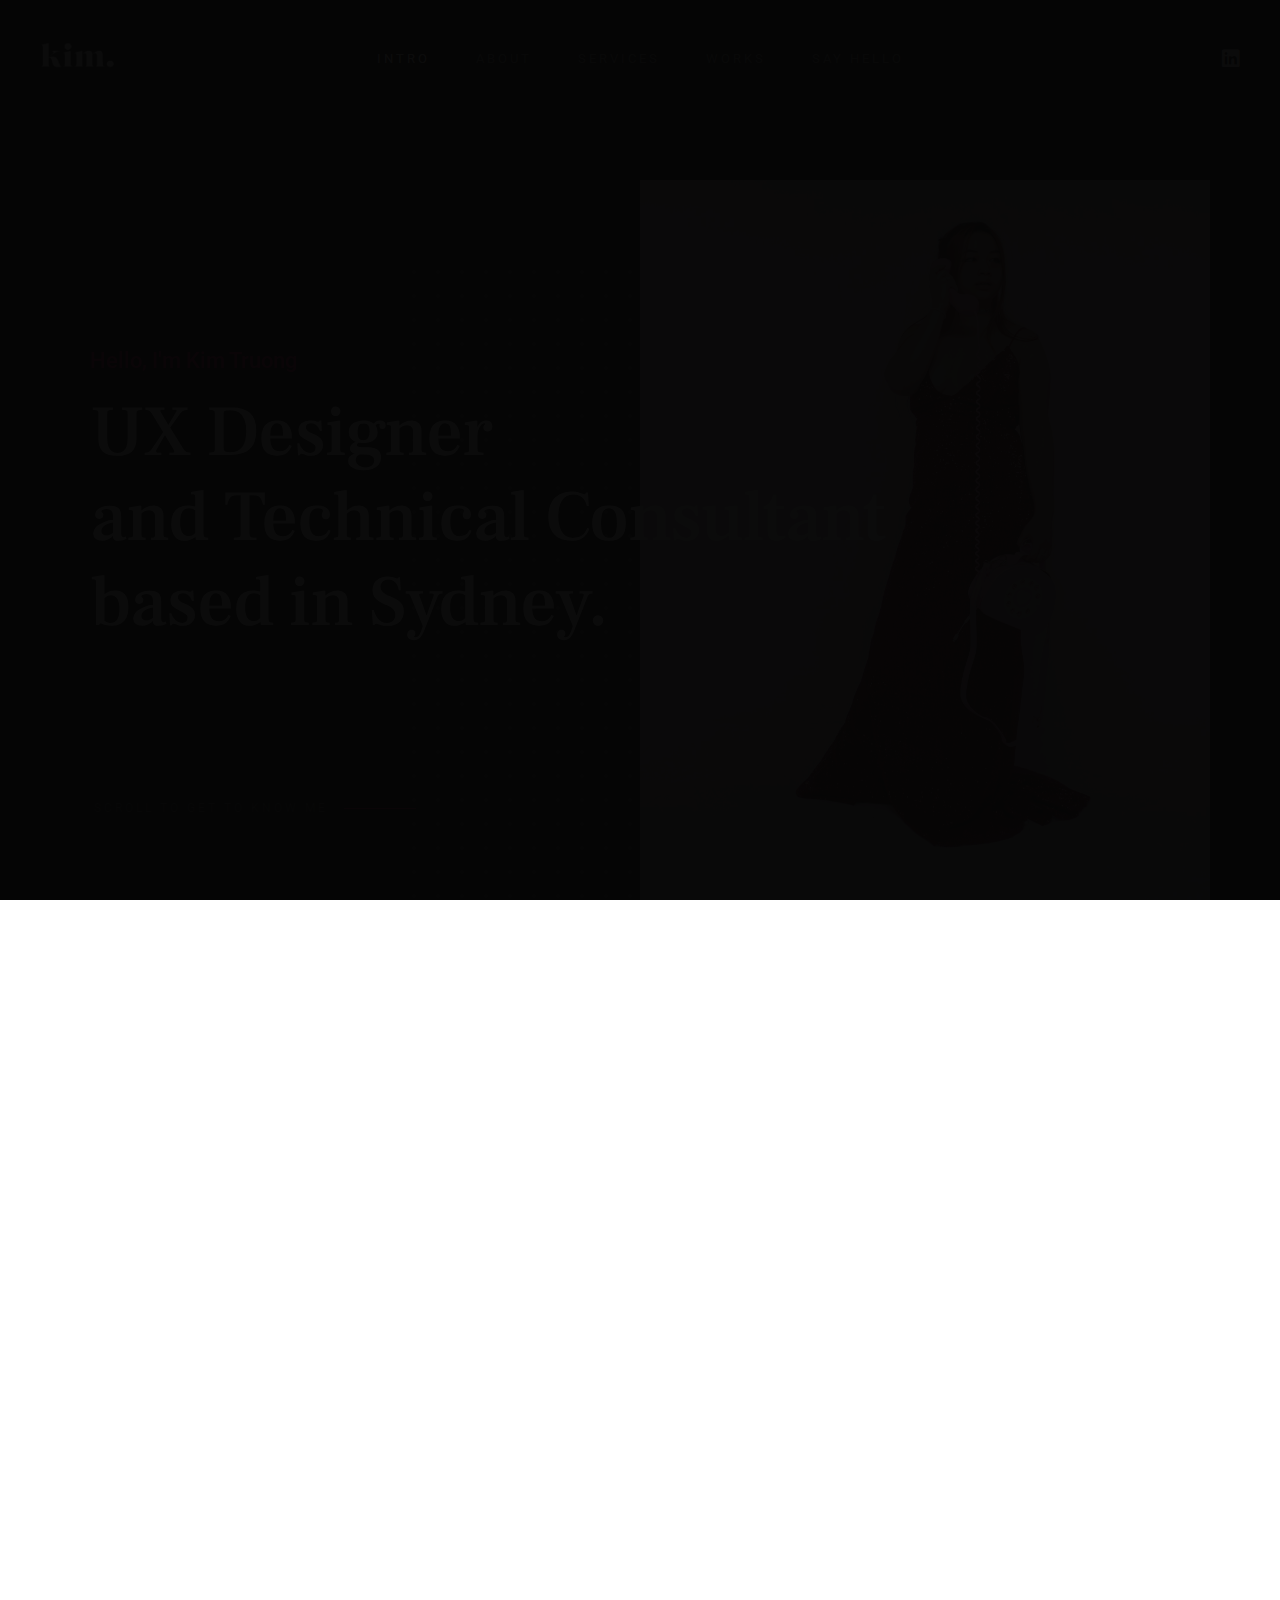
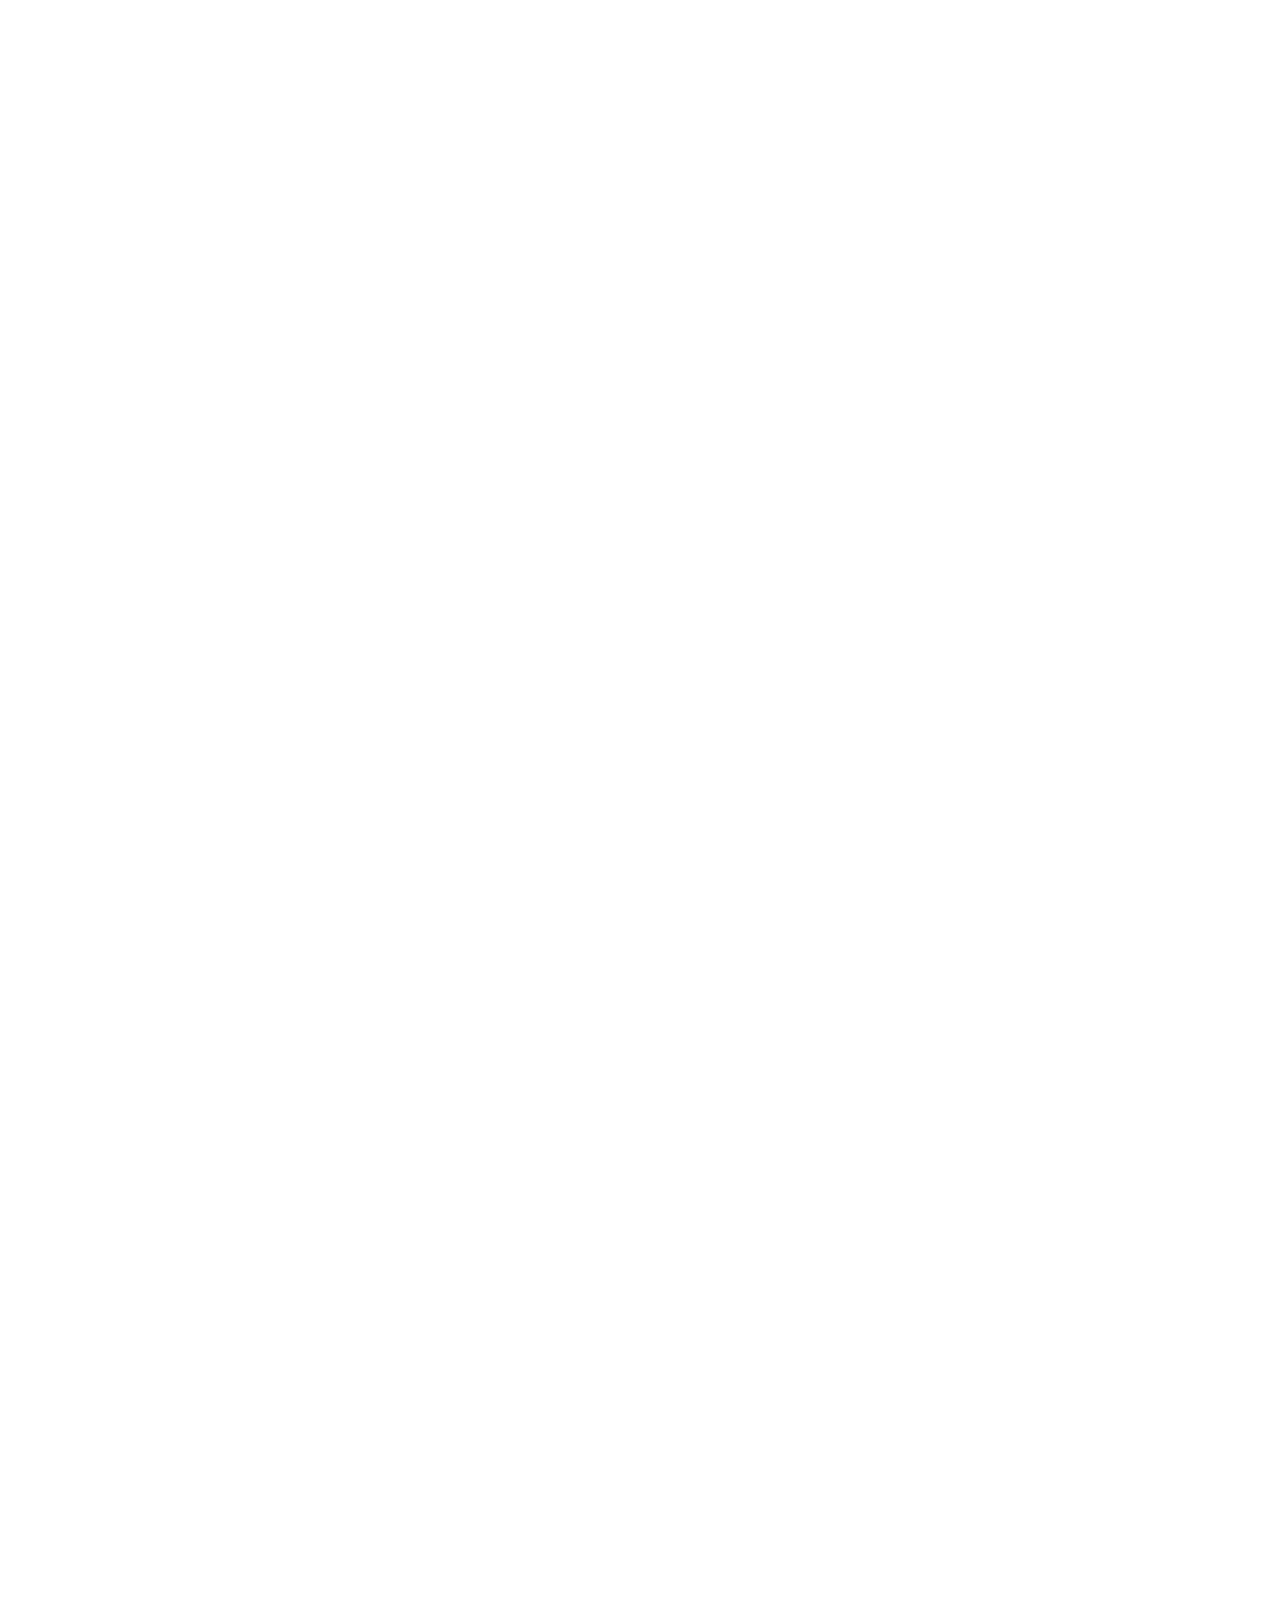
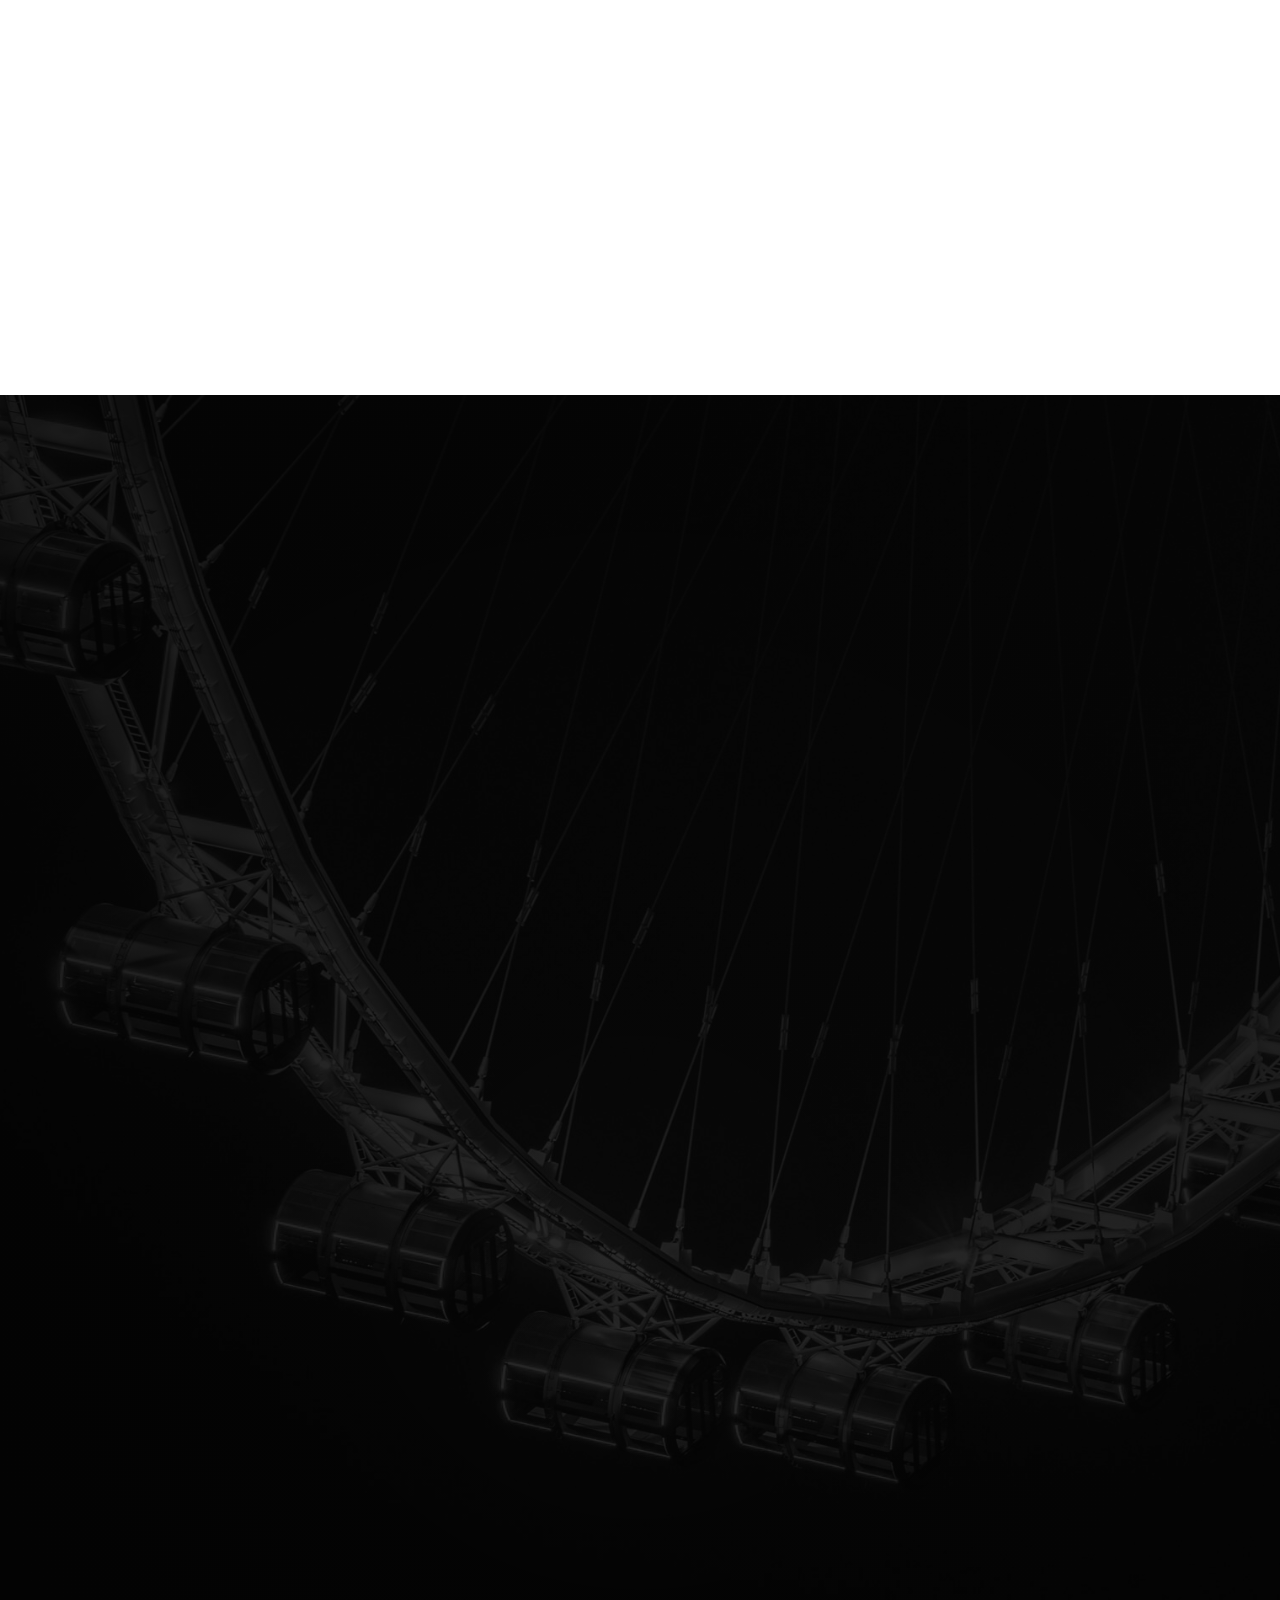
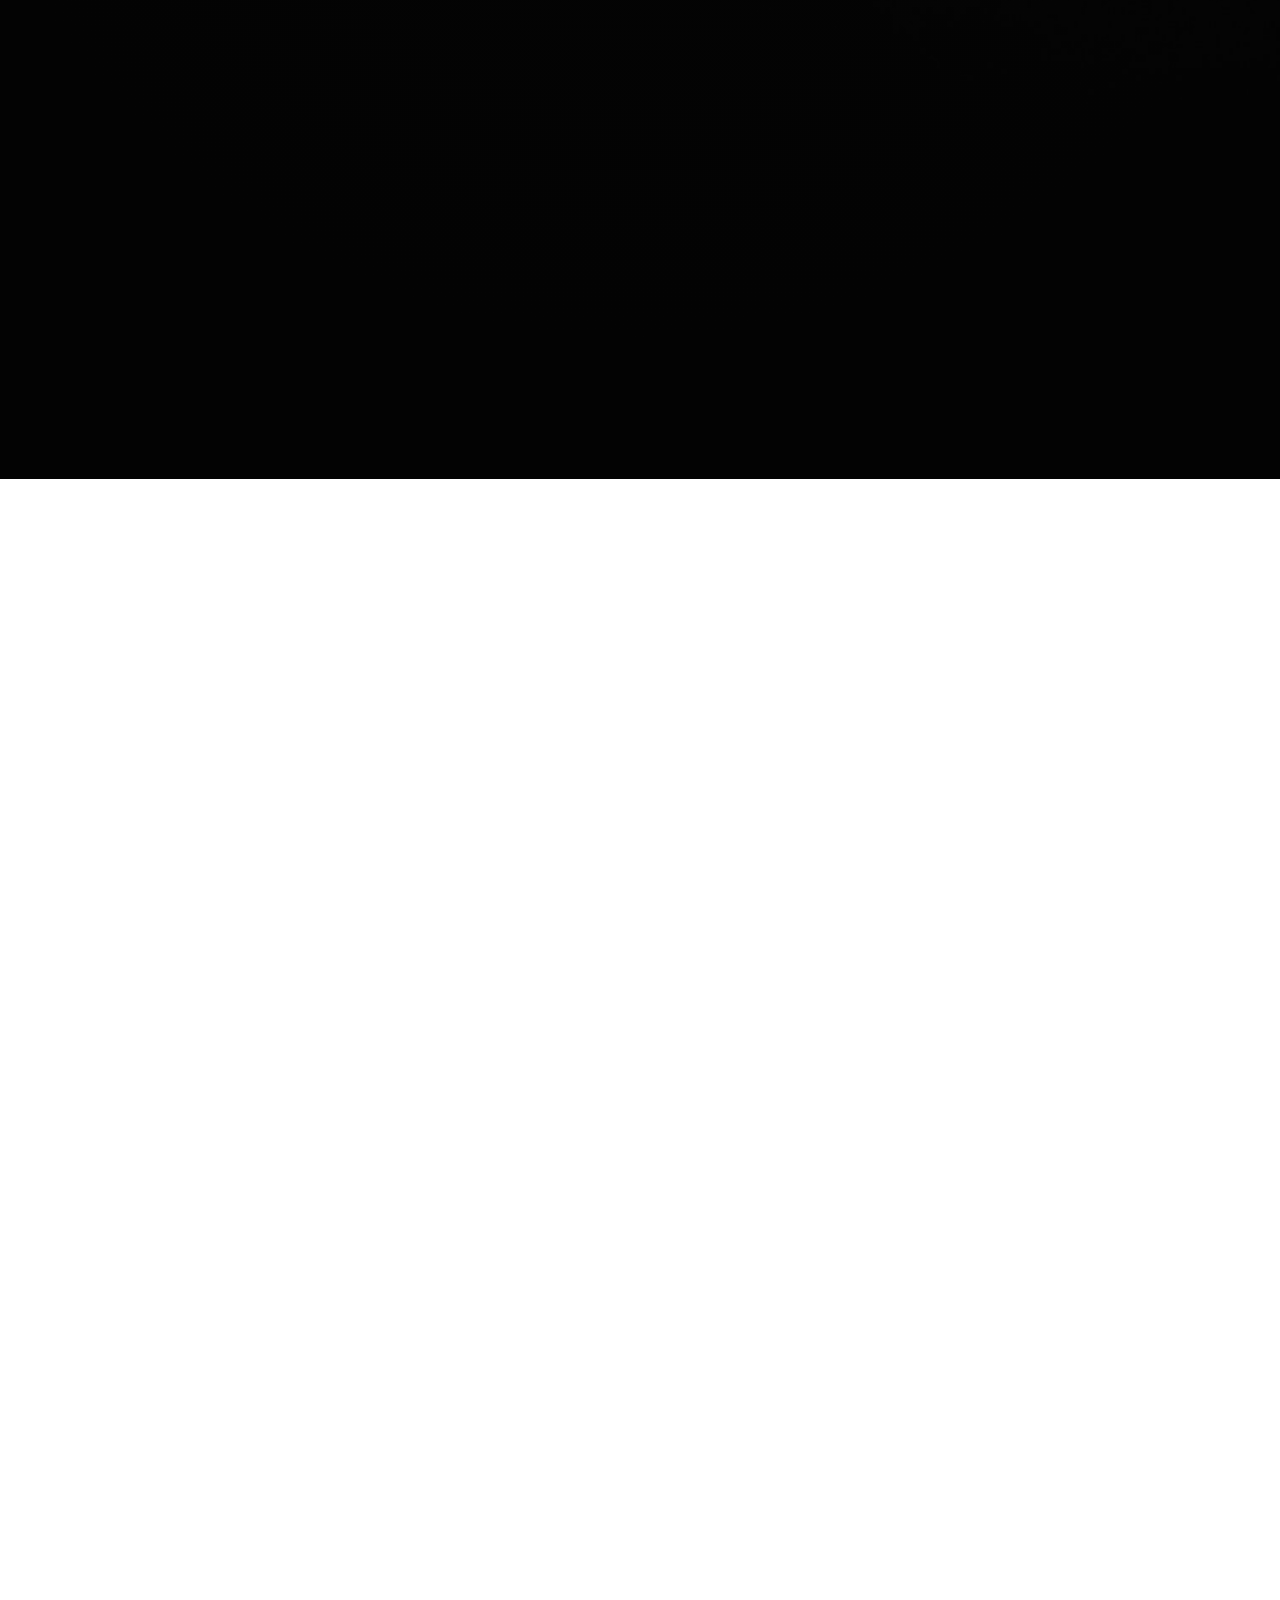
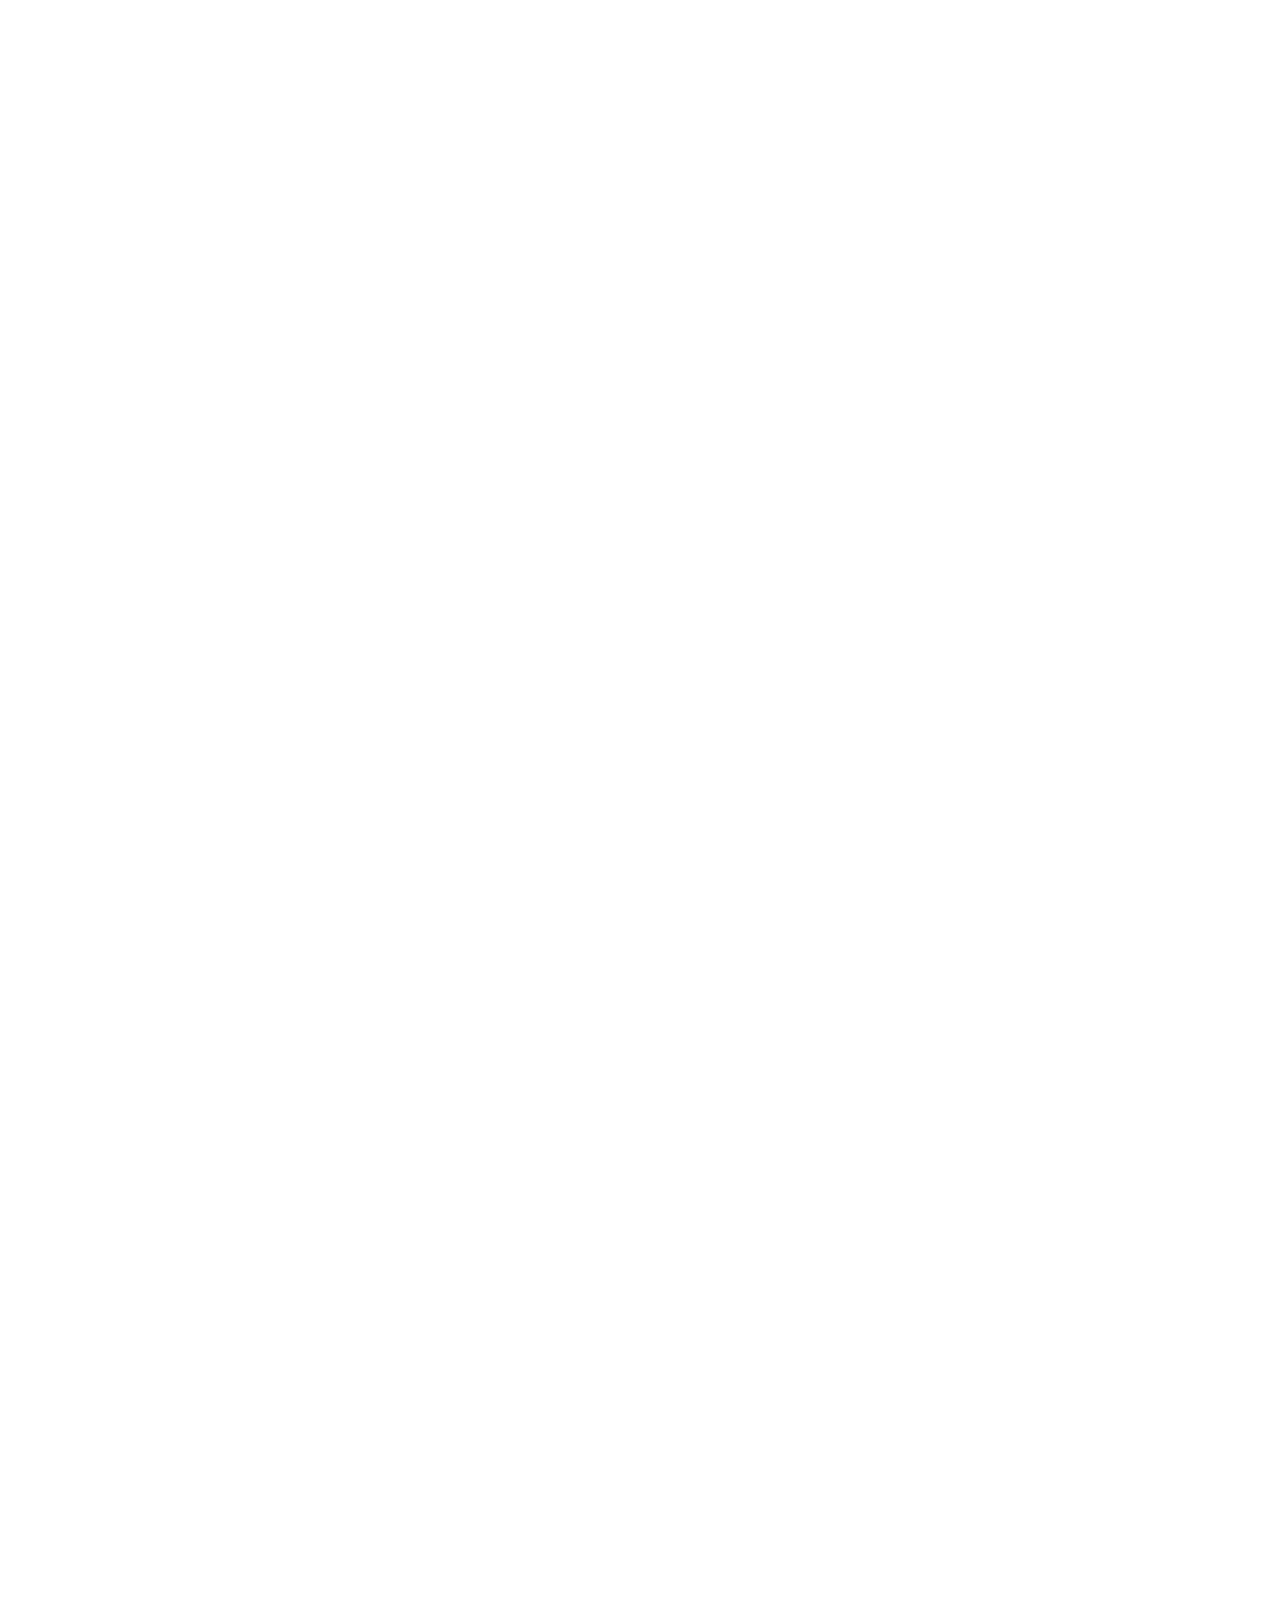
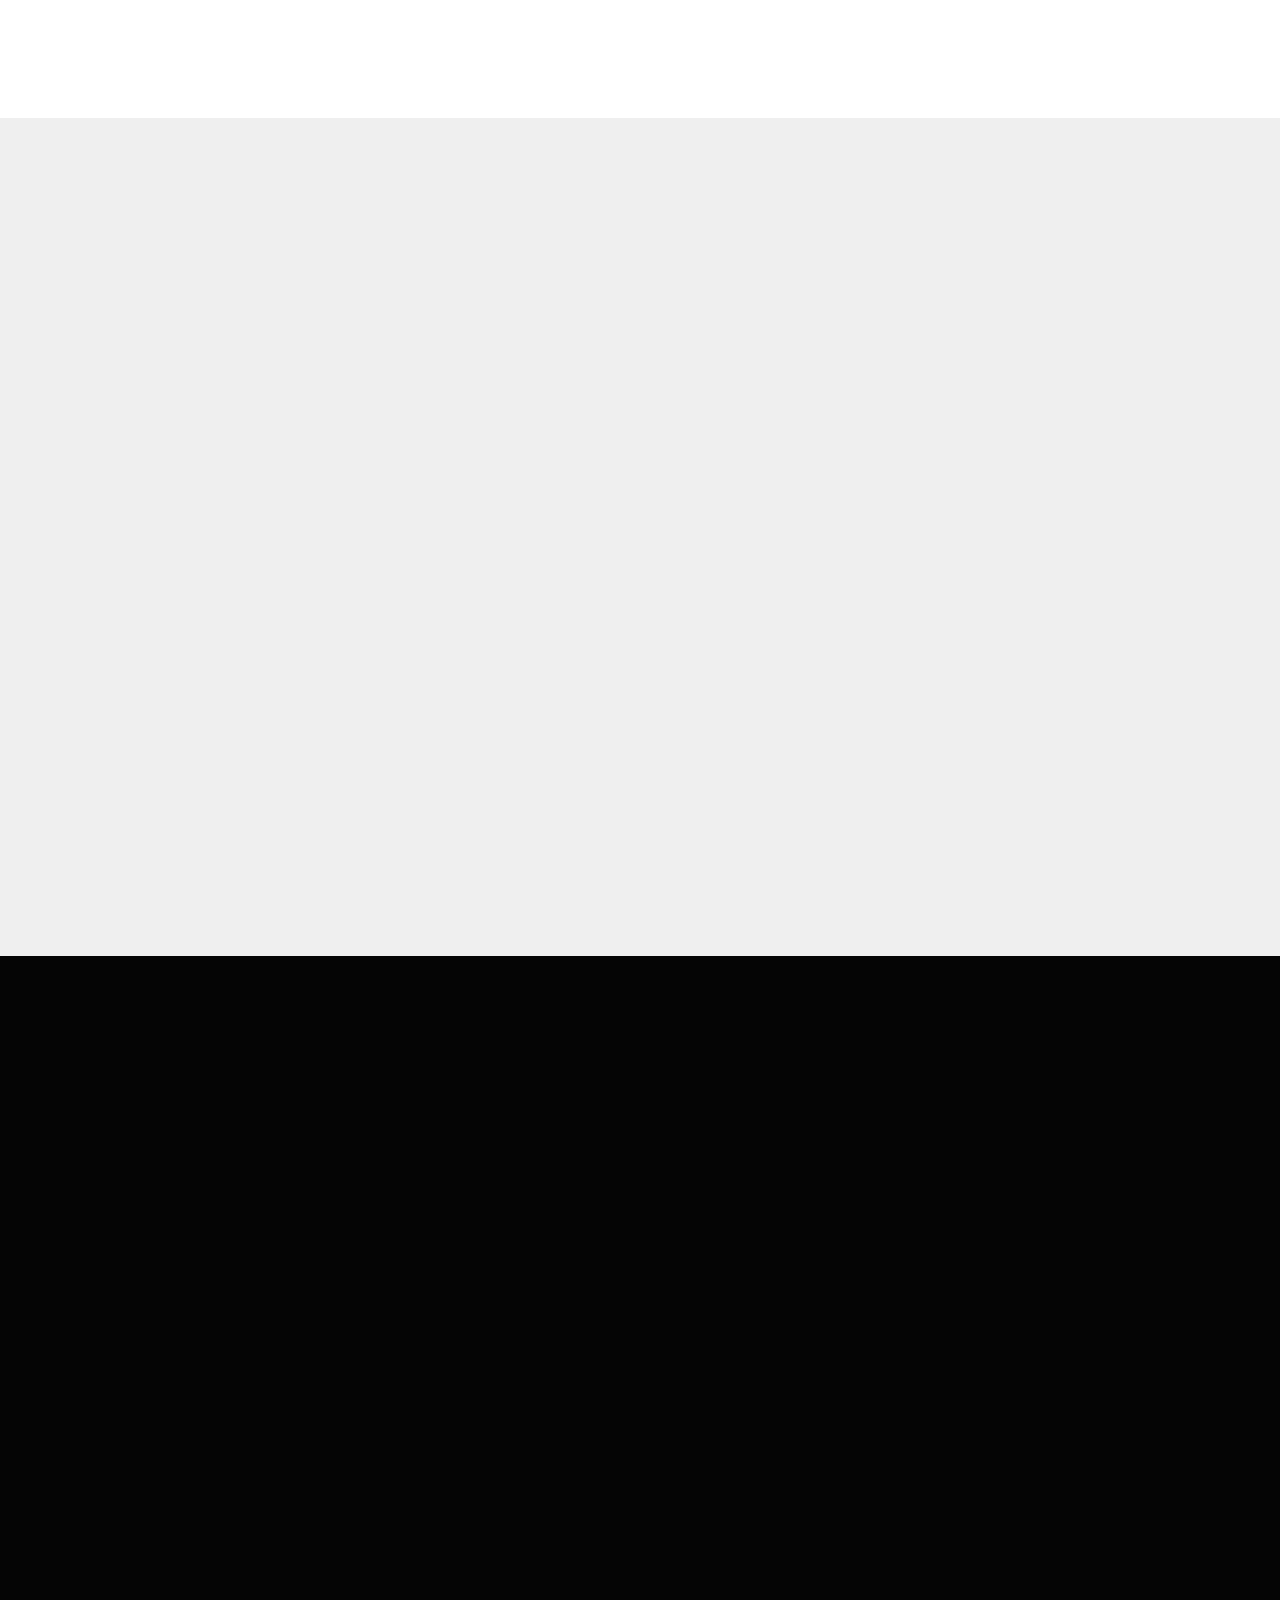
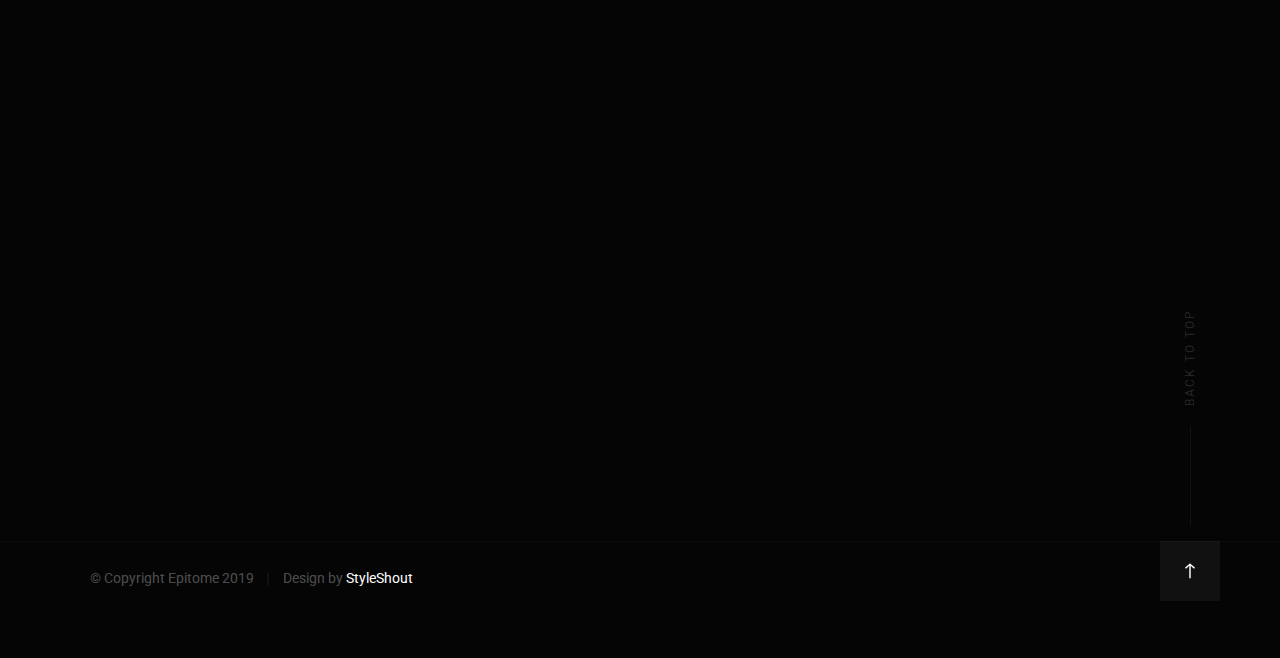
==== commit 4f645bd4: "update" ====
--- a/index.html
+++ b/index.html
@@ -125,19 +125,17 @@
                     beatae magnam. Qui molestiae rem. Maxime enim provident ipsum reprehenderit tenetur. Et cupiditate 
                     repellendus. Et modi ipsum aut harum. Ratione alias.
                     </p> -->
-
+                </br></br>
                     <p>
-                    Rerum consequatur dolore quae.
-                    Qui excepturi facilis quam quae quasi. Mollitia occaecati minus voluptas veniam.
-                    Qui excepturi facilis quam quae quasi. Mollitia occaecati minus voluptas veniam. Est est occaecati dolor 
-                    qui aut et eum. Aspernatur quos cumque ea dolorum nemo nihil 
-                    beatae magnam. Qui molestiae rem.
-                    ui excepturi facilis quam quae quasi. Mollitia occaecati minus voluptas veniam. Est est occaecati dolor 
-                    qui aut et eum. Aspernatur quos cumque ea dolorum nemo nihil 
-                    beatae magnam. Qui molestiae rem.
-                    ui excepturi facilis quam quae quasi. Mollitia occaecati minus voluptas veniam. Est est occaecati dolor 
-                    qui aut et eum. Aspernatur quos cumque ea dolorum nemo nihil 
-                    beatae magnam. Qui molestiae rem.
+                    Hello! Nice to make your acquaintance and hope we get the chance to meet in person. I am
+                    a year out of university and have been gaining as much experience as I can from a real diverse
+                    amount of areas in industry. From my degree, I've worked on projects and collaborations with organisations
+                    such as KPMG, Harris Farms, Grains & Legumes Nutrition Council, StrongLED, and IBM - doing anything from UX
+                    Design work to creative developing to business proposals. </br></br>Through my experience at CSIRO's Data61, I've worked 
+                    with all sorts of VR technology involving game development, interaction design, and academic writing. My current
+                    role now at DXC involves user support and HRIS builds using various SAP tools. My varied experience proves 
+                    my ability to adapt to any project be it creative, technical, or business-focused and I would love to become a
+                    part of your team. :)
                     
                     </p>
 <!-- 
--- a/css/main.css
+++ b/css/main.css
@@ -1944,6 +1944,7 @@
   background-repeat: no-repeat;
   background-position: top center;
   background-image: url("../images/DSC06999.JPG");
+  cursor: url(../tiara.png), auto;
   background-size: cover;
   position: absolute;
   top: 20%;
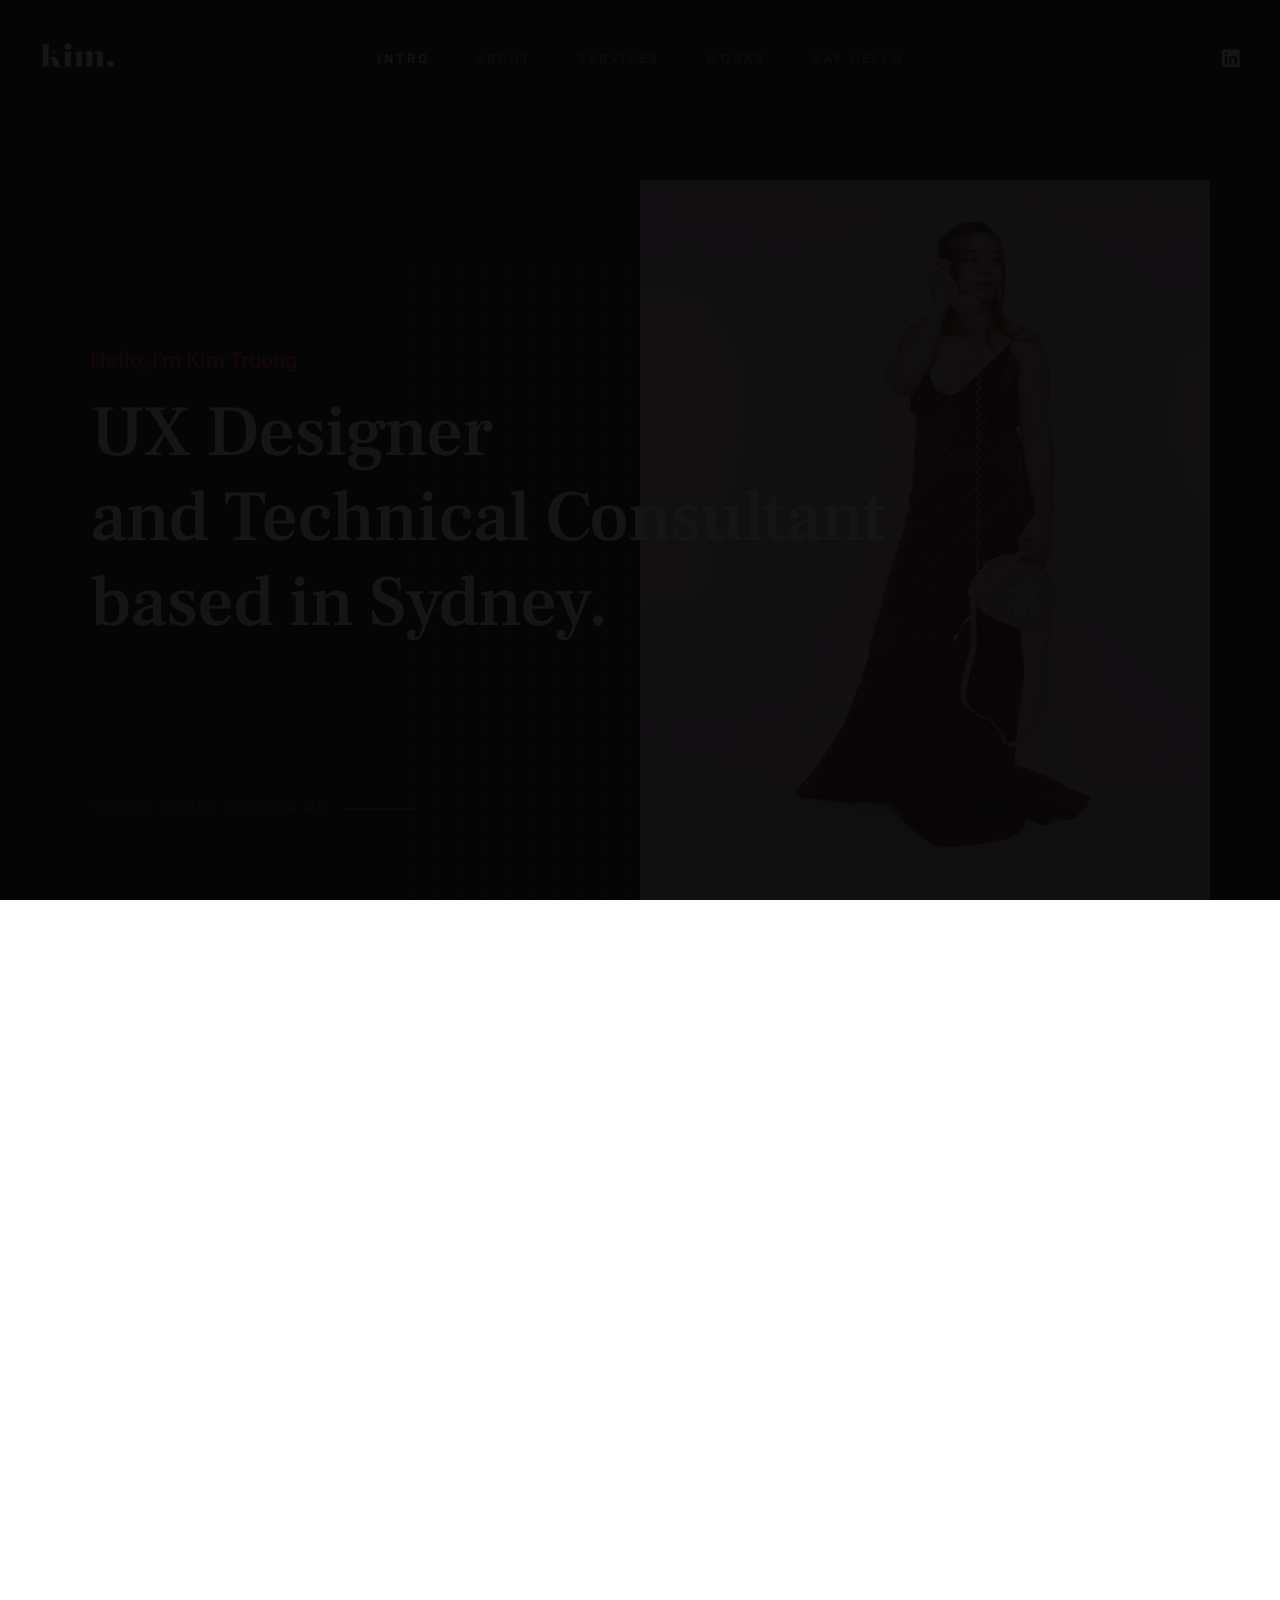
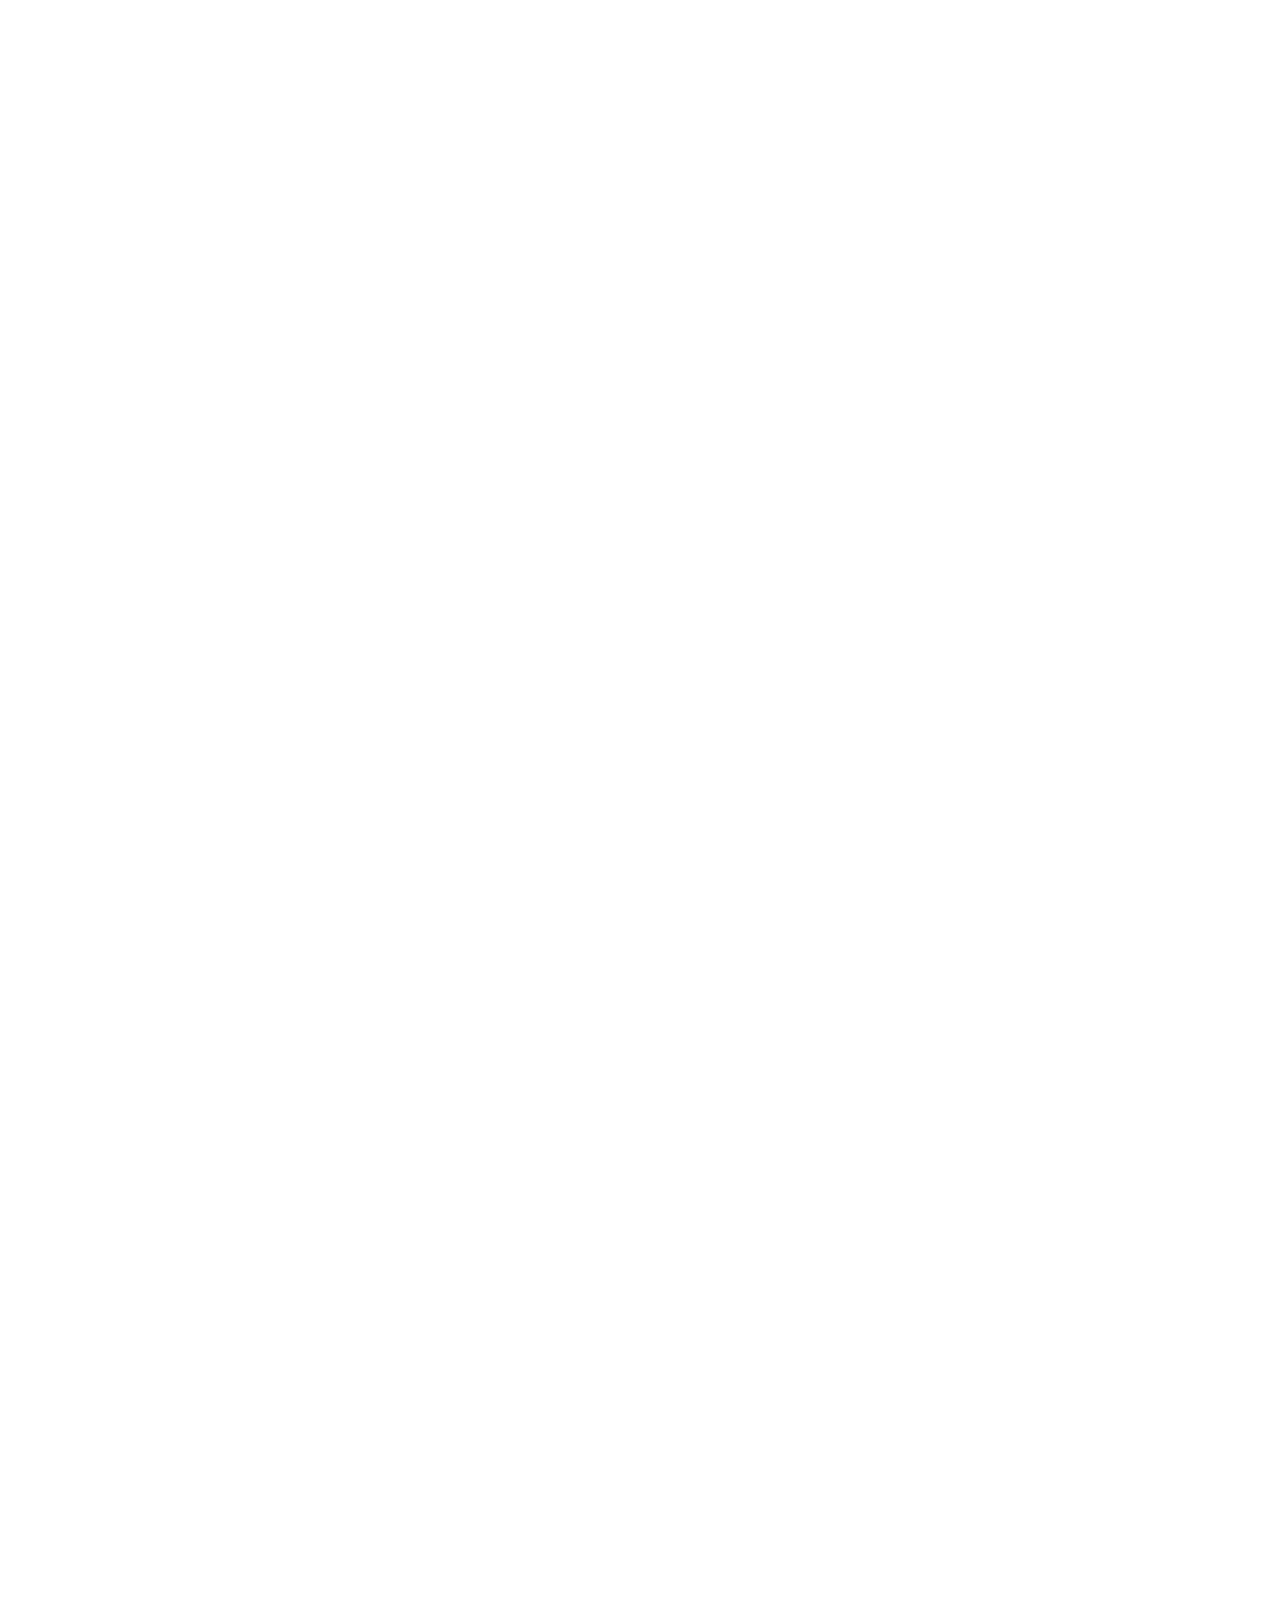
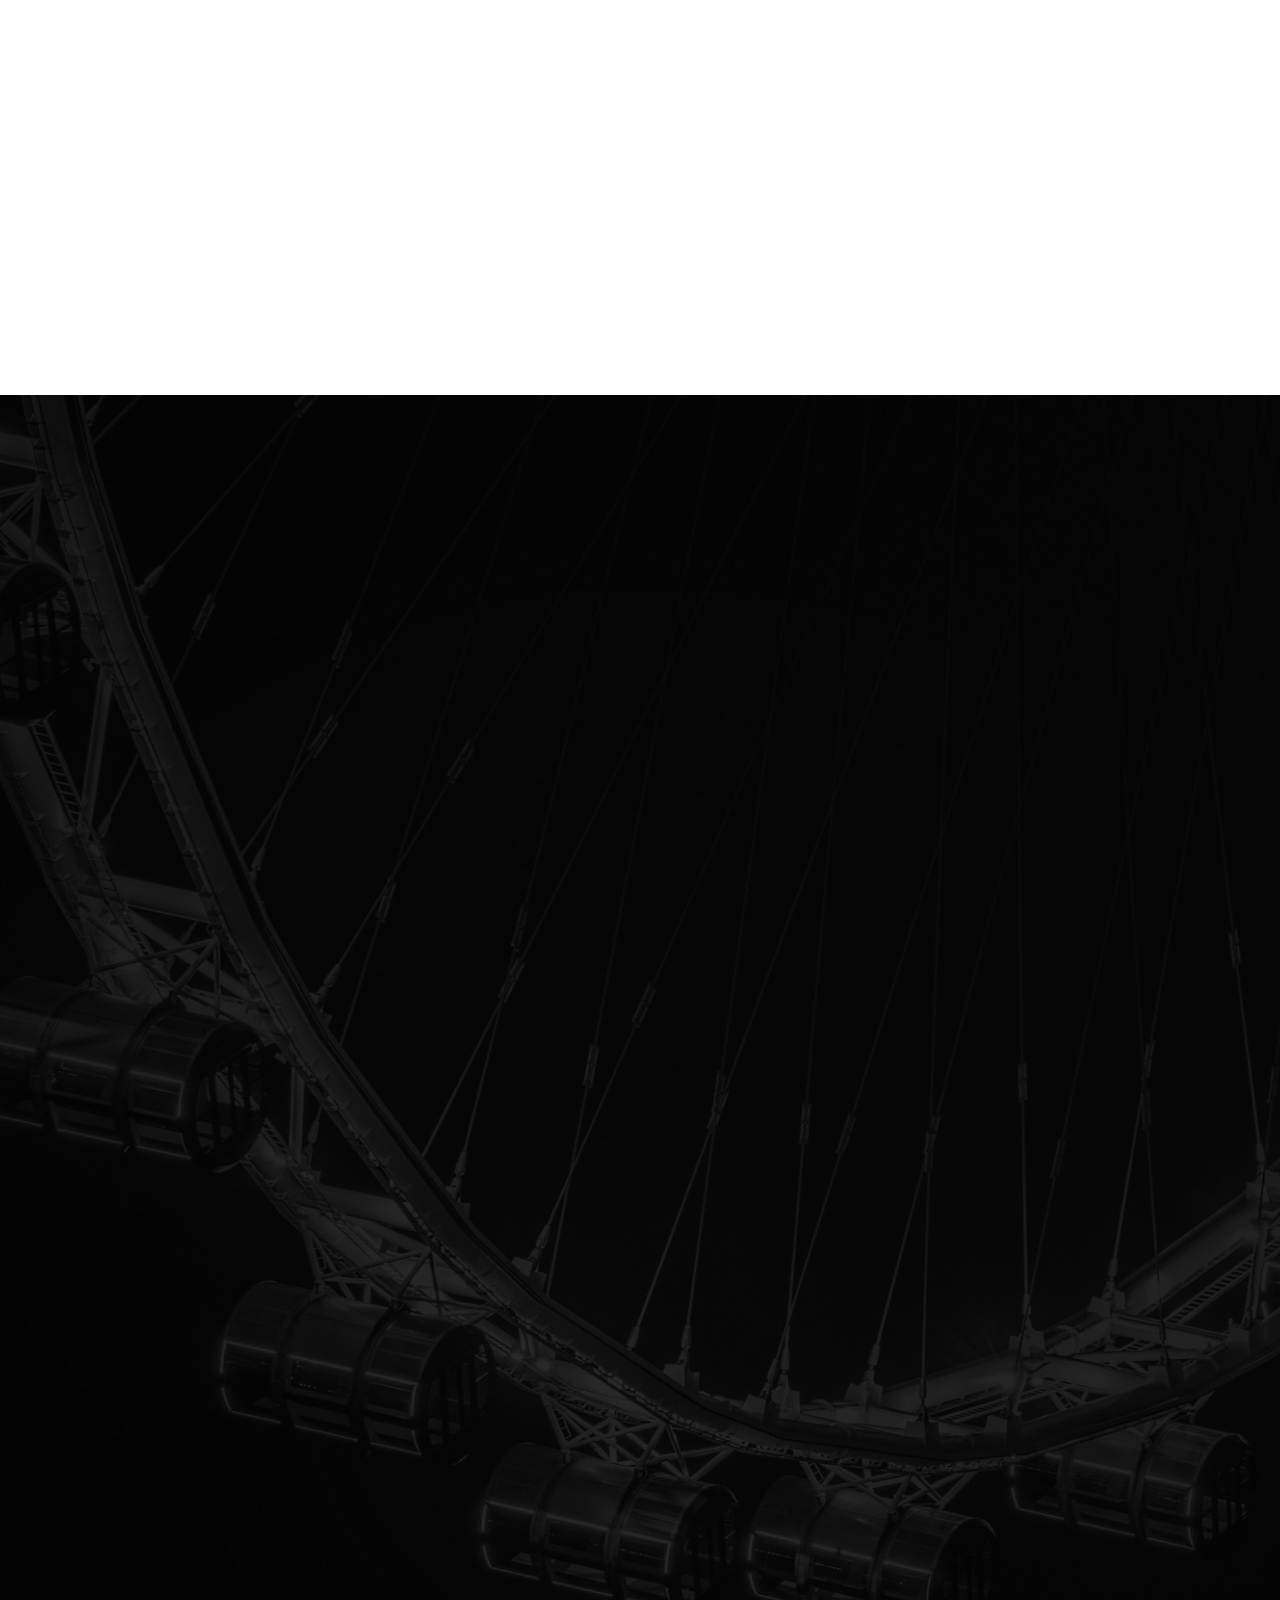
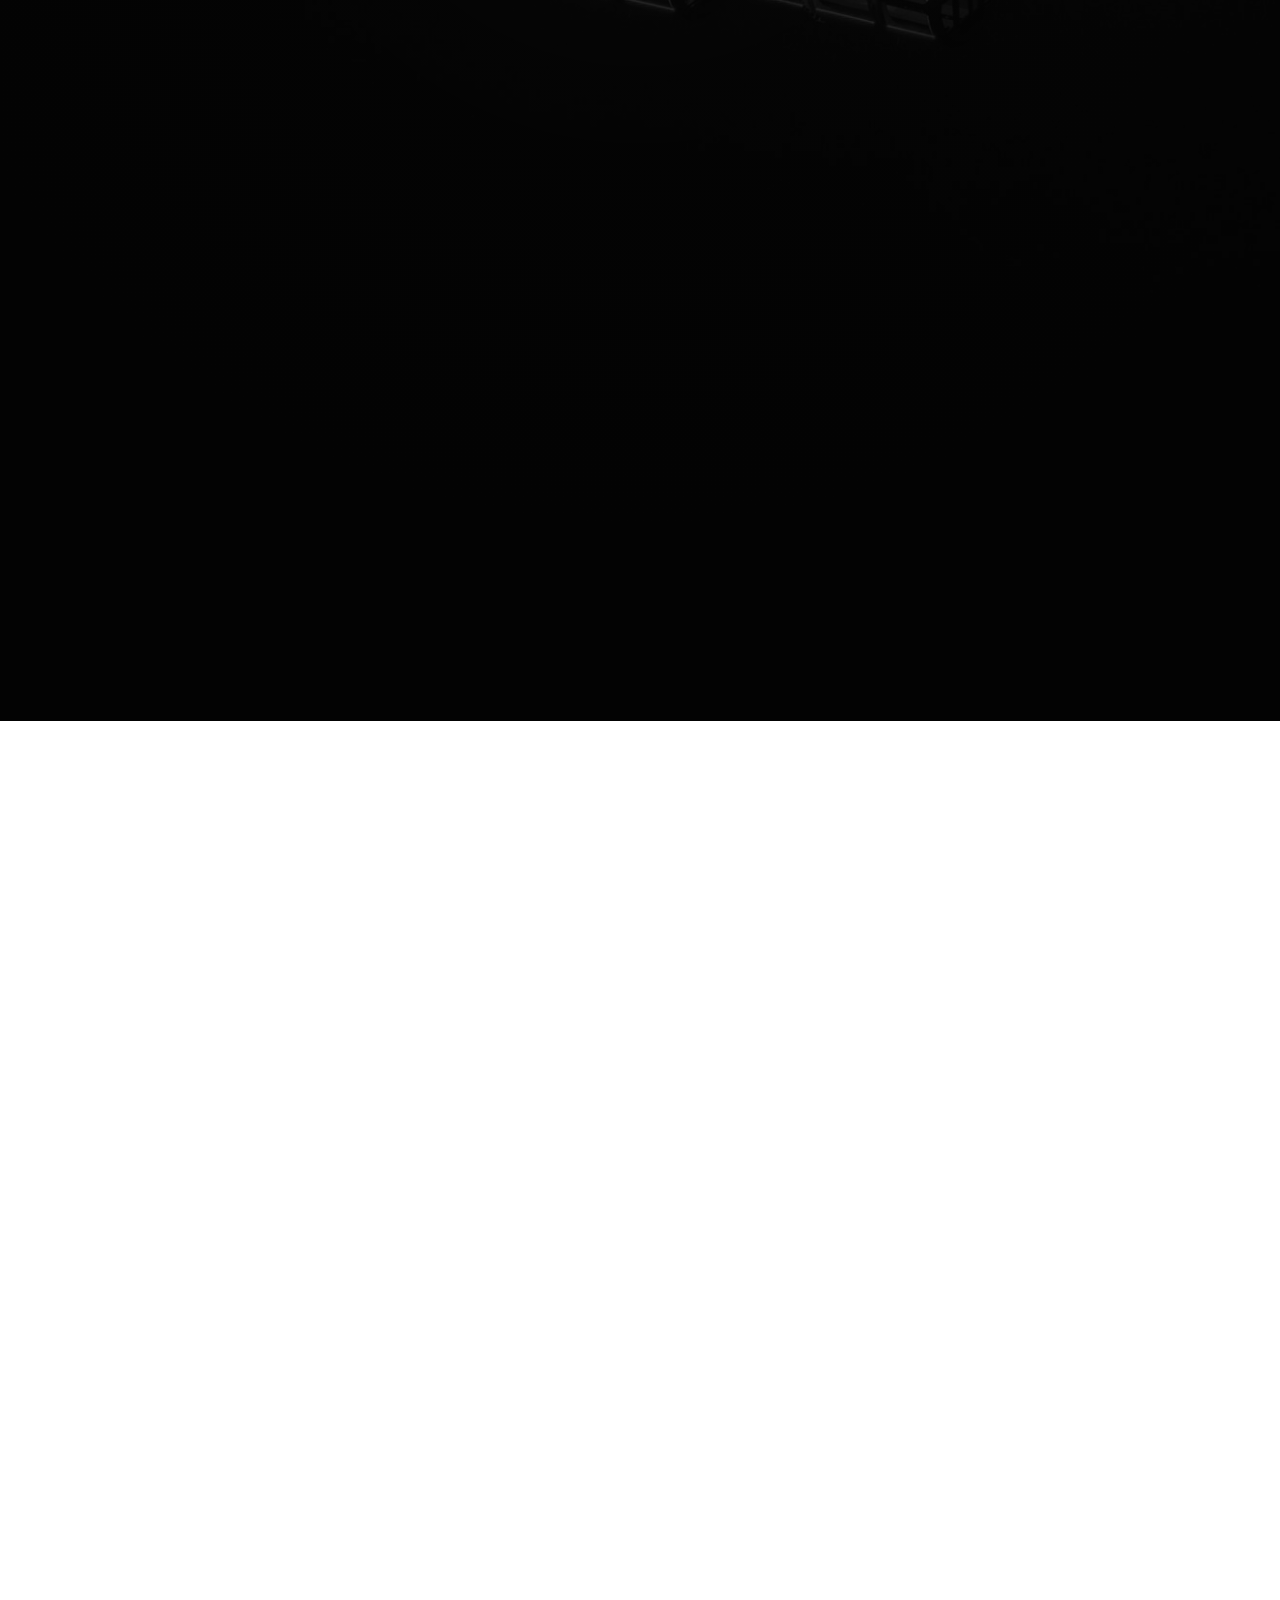
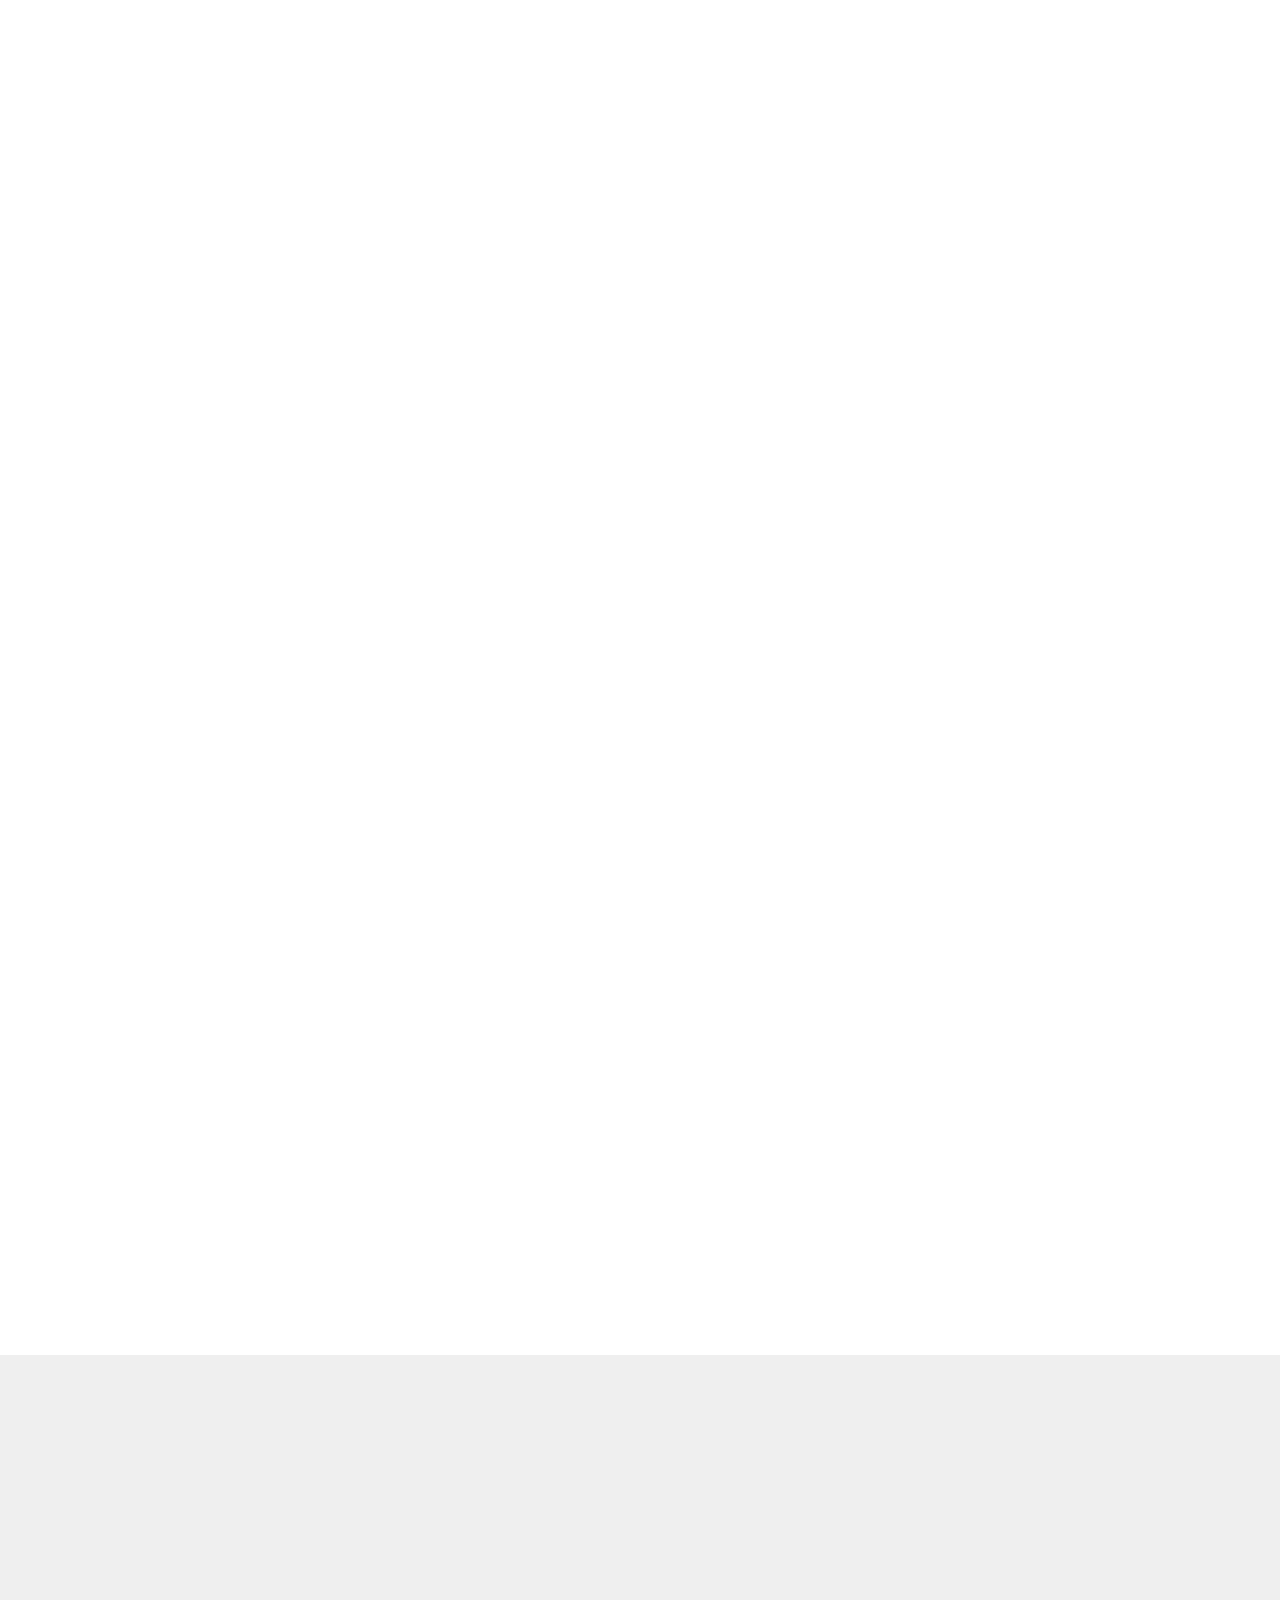
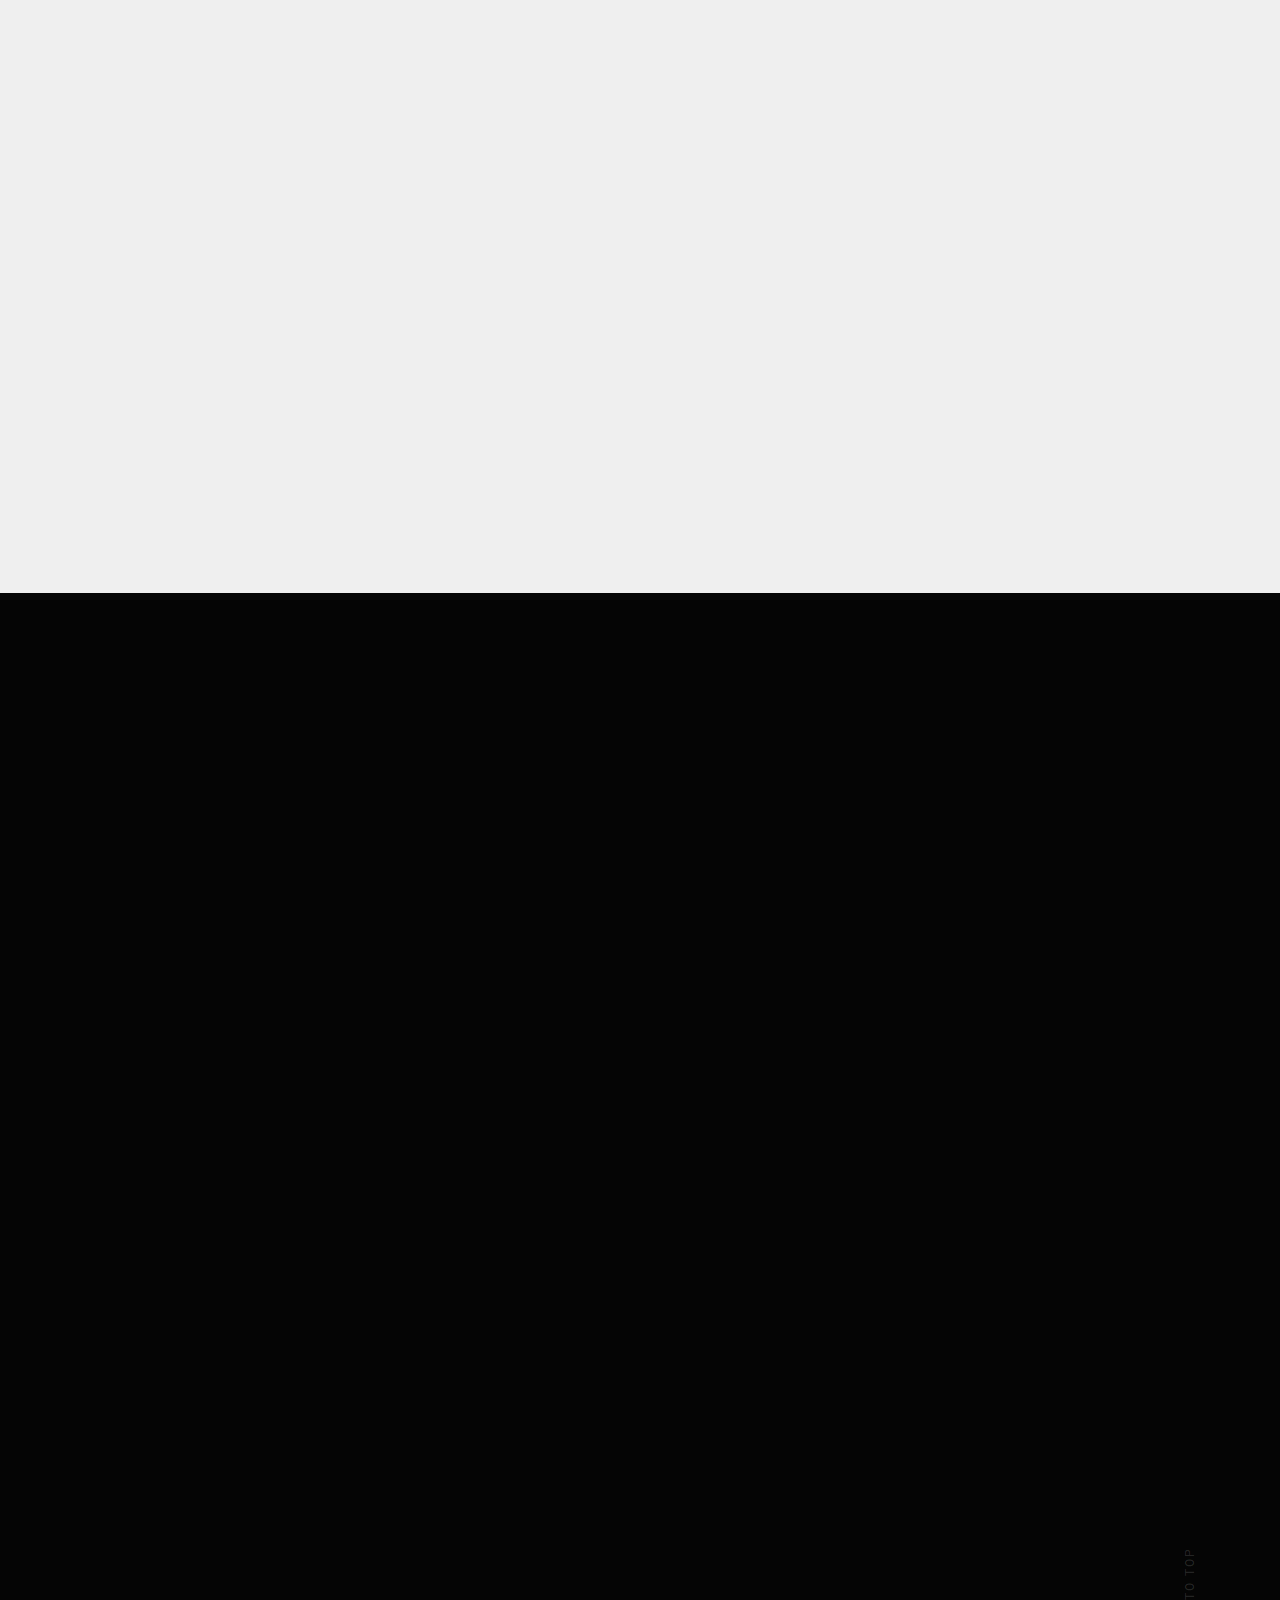
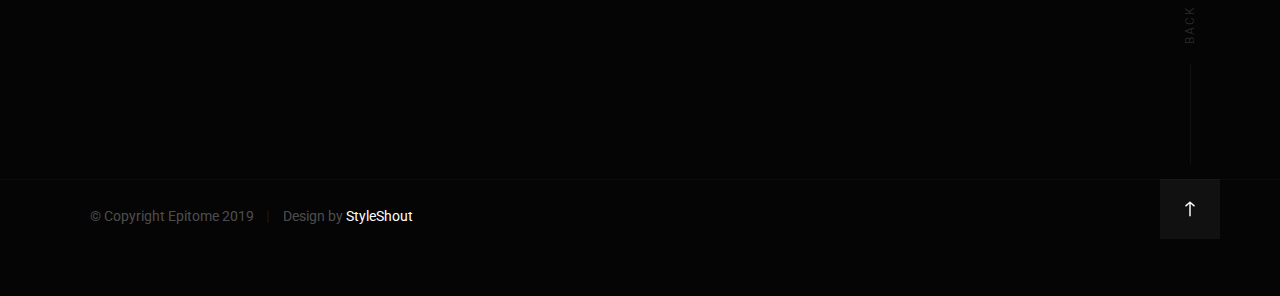
==== commit c72ba381: "adding new projects" ====
--- a/index.html
+++ b/index.html
@@ -127,8 +127,8 @@
                     </p> -->
                 </br></br>
                     <p>
-                    Hello! Nice to make your acquaintance and hope we get the chance to meet in person. I am
-                    a year out of university and have been gaining as much experience as I can from a real diverse
+                    Hello! It's nice to make your acquaintance and I hope we get the chance to meet in person. I am
+                    a year out of university and have been gaining as much experience as I can from a diverse
                     amount of areas in industry. From my degree, I've worked on projects and collaborations with organisations
                     such as KPMG, Harris Farms, Grains & Legumes Nutrition Council, StrongLED, and IBM - doing anything from UX
                     Design work to creative developing to business proposals. </br></br>Through my experience at CSIRO's Data61, I've worked 
@@ -311,9 +311,10 @@
                 <div class="item-service__content">
                     <h4 class="item-title">Adobe Creative Suite</h4>
                     <p>
-                    Sit ut cum molestiae. Dolore ducimus qui quasi. Fugiat consequatur sit vel illum vel et 
-                    a delectus. Vel sequi vitae voluptatem perspiciatis eligendi. Voluptatibus optio natus 
-                    asperiores est commodi amet quia architecto. Dolores necessitatibus et.
+                    For every project and role since 2018, the tools in Adobe's Creative Suite have become my best friend! 
+                    Photoshop and Illustrator have been my right hand men for asset creation while After Effects has taken me through
+                    every film and I've had to make. Whether it be for posters, websites, promo videos, or game assets, I'm 
+                    comfortable and confident in my designs.
                     </p>
                 </div>
             </div>
@@ -322,9 +323,10 @@
                 <div class="item-service__content">
                     <h4 class="item-title">Web Design</h4>
                     <p>
-                    Sit ut cum molestiae. Dolore ducimus qui quasi. Fugiat consequatur sit vel illum vel et 
-                    a delectus. Vel sequi vitae voluptatem perspiciatis eligendi. Voluptatibus optio natus 
-                    asperiores est commodi amet quia architecto. Dolores necessitatibus et.
+                    From UI Theory to Interactivity to Accessibility, I love the thought and theory that goes into Web Coding.
+                     Nowadays, with how easily accessible creating websites is, comes the importance for those websites to be able to be used by
+                     everyone. While I mostly use web coding for silly projects for my friends now (https://howlonghasitbeensincemayahaslostsmth.github.io), I hope I'll be able to design for all types of users 
+                     in the future.
                     </p>
                 </div>
             </div>
@@ -333,9 +335,9 @@
                 <div class="item-service__content">
                     <h4 class="item-title">Unity Game Engine</h4>
                     <p>
-                    Sit ut cum molestiae. Dolore ducimus qui quasi. Fugiat consequatur sit vel illum vel et 
-                    a delectus. Vel sequi vitae voluptatem perspiciatis eligendi. Voluptatibus optio natus 
-                    asperiores est commodi amet quia architecto. Dolores necessitatibus et.
+                    Through my experience at CSIRO's Data61, I've delved into the applications of VR and gamification using 
+                    Unity 3D Game Engine as a super versatile tool. Ever since, I've been constantly prototyping mini-games for my friends 
+                    and as a personal hobby and use it as a tool for fast-prototyping at work whenever I get the opportunity. 
                     </p>
                 </div>
             </div>
@@ -344,9 +346,8 @@
                 <div class="item-service__content">
                     <h4 class="item-title">Figma</h4>
                     <p>
-                    Sit ut cum molestiae. Dolore ducimus qui quasi. Fugiat consequatur sit vel illum vel et 
-                    a delectus. Vel sequi vitae voluptatem perspiciatis eligendi. Voluptatibus optio natus 
-                    asperiores est commodi amet quia architecto. Dolores necessitatibus et.
+                    As a UX major, being adept in Figma as a prototyping tool is essential. I have used Figma day in and day out of my UX Career 
+                    to mock up various apps and programs for diverse interfaces - from mobile screens to smart mirrors.
                     </p>
                 </div>
             </div>
@@ -355,9 +356,9 @@
                 <div class="item-service__content">
                     <h4 class="item-title">Arduino</h4>
                     <p>
-                    Sit ut cum molestiae. Dolore ducimus qui quasi. Fugiat consequatur sit vel illum vel et 
-                    a delectus. Vel sequi vitae voluptatem perspiciatis eligendi. Voluptatibus optio natus 
-                    asperiores est commodi amet quia architecto. Dolores necessitatibus et.
+                    My favourite way to fast prototype is with physical computing, and with it, comes a plethora of transferable skills: 
+                    programming, CAD, quick iteration and development, and handiwork. The various projects I've used Arduino for, demonstrates
+                     the flexibility of my skillset from end-to-end development.
                     </p>
                 </div>
             </div>
@@ -366,9 +367,9 @@
                 <div class="item-service__content">
                     <h4 class="item-title">SAP</h4>
                     <p>
-                    Sit ut cum molestiae. Dolore ducimus qui quasi. Fugiat consequatur sit vel illum vel et 
-                    a delectus. Vel sequi vitae voluptatem perspiciatis eligendi. Voluptatibus optio natus 
-                    asperiores est commodi amet quia architecto. Dolores necessitatibus et.
+                    With my most recent role in consultancy, I've begun my SAP learning journey in the HXM suite, studying Employee Central, 
+                    Learning Management System, and SafetySuite simultaneously. My learning is accompanied by hands-on experience in working alongside 
+                    experienced consultants to build systems from scratch as well as provide BAU support.
                     </p>
                 </div>
             </div>
@@ -427,24 +428,25 @@
                 <div class="masonry__brick" data-aos="fade-up">
                     <div class="item-folio">
                         <div class="item-folio__thumb">
-                            <a href="images/portfolio/gallery/g-city-building.jpg" class="thumb-link" title="Shutterbug" data-size="1050x700">
-                                <img src="images/portfolio/city-building.jpg" 
-                                     srcset="images/portfolio/city-building.jpg 1x, images/portfolio/city-building@2x.jpg 2x" alt="">
+                            <a href="fsmm.jpg" class="thumb-link" title="MagicMirror" data-size="1403x1685">
+                                <img src="fsmm.jpg" alt="Person calling their mother on a smart mirror">
                             </a>    
                             <a href="project1.html" class="item-folio__project-link" title="Project link" target="_blank"></a>
                         </div>
     
                         <div class="item-folio__text">
                             <h4 class="item-folio__title">
-                                City Building
+                                FamilySim MagicMirror
                             </h4>
                             <p class="item-folio__cat">
-                                Branding
+                                2021
                             </p>
                         </div>
     
                         <div class="item-folio__caption">
-                            <p>Vero molestiae sed aut natus excepturi. Et tempora numquam. Temporibus iusto quo.Unde dolorem corrupti neque nisi.</p>
+                            <p>The FamilySim Magic Mirror was developed to address a lack of social connection
+                                particularly for the elderly by providing them with a device which is unintrusive
+                                 and can naturally integrate into their daily lives.</p>
                         </div>
                     </div>
                 </div> <!-- end masonry__brick -->
@@ -452,22 +454,23 @@
                 <div class="masonry__brick" data-aos="fade-up">
                     <div class="item-folio">
                         <div class="item-folio__thumb">
-                            <a href="images/portfolio/gallery/g-woodcraft.jpg" class="thumb-link" title="Woodcraft" data-size="1050x700">
-                                <img src="images/portfolio/woodcraft.jpg" 
-                                     srcset="images/portfolio/woodcraft.jpg 1x, images/portfolio/woodcraft@2x.jpg 2x" alt="">
+                            <a href="convos.png" class="thumb-link" title="Conversations" data-size="744x992">
+                                <img src="convos.png" alt="User Interface">
                             </a>
-                            <a href="https://www.behance.net/" class="item-folio__project-link" title="Project link" target="_blank"></a>
+                            <a href="project2.html" class="item-folio__project-link" title="Project link" target="_blank"></a>
                         </div>
                         <div class="item-folio__text">
                             <h4 class="item-folio__title">
-                                Woodcraft
+                                DigiSoc X IBM Designathon
                             </h4>
                             <p class="item-folio__cat">
-                                Web Design
+                                2020
                             </p>
                         </div>
                         <div class="item-folio__caption">
-                            <p>Vero molestiae sed aut natus excepturi. Et tempora numquam. Temporibus iusto quo.Unde dolorem corrupti neque nisi.</p>
+                            <p>In 2020, DigiSoc gave its members an opportunity to collaborate on a Hackathon alongside IBM, 
+                                where we were to integrate IBM's Watson assistant into our final design. Students had approximately 
+                                24 hours to design a solution.</p>
                         </div>
                     </div>
                 </div> <!-- end masonry__brick -->
@@ -476,72 +479,26 @@
                     <div class="item-folio">
                             
                         <div class="item-folio__thumb">
-                            <a href="images/portfolio/gallery/g-beetle.jpg" class="thumb-link" title="The Beetle Car" data-size="1050x700">
-                                <img src="images/portfolio/the-beetle.jpg"
-                                     srcset="images/portfolio/the-beetle.jpg 1x, images/portfolio/the-beetle@2x.jpg 2x" alt="">
+                            <a href="comp.png" class="thumb-link" title="Data61" data-size="4304x3144">
+                                <img src="comp.png" alt="Simulated computer setup merged with a real computer setup">
                             </a>
-                            <a href="https://www.behance.net/" class="item-folio__project-link" title="Project link" target="_blank"></a>
+                            <a href="project3.html" class="item-folio__project-link" title="Project link" target="_blank"></a>
                         </div>
                         <div class="item-folio__text">
                             <h4 class="item-folio__title">
-                                The Beetle
+                                CSIRO Data61 Vacation Scholarship
                             </h4>
                             <p class="item-folio__cat">
-                                Web Development
+                                2021
                             </p>
                         </div>
                         <div class="item-folio__caption">
-                            <p>Vero molestiae sed aut natus excepturi. Et tempora numquam. Temporibus iusto quo.Unde dolorem corrupti neque nisi.</p>
+                            <p>In the Summer of 2020, I received the opportunity to co-lead interaction design components of a research project between CSIRO's Data61 and UNSW's EPICentre, as Data61 Vacation Scholar.</p>
                         </div>
                     </div>
                 </div> <!-- end masonry__brick -->
 
-                <div class="masonry__brick" data-aos="fade-up">
-                    <div class="item-folio">
-                        <div class="item-folio__thumb">
-                            <a href="images/portfolio/gallery/g-shutterbug.jpg" class="thumb-link" title="Grow Green" data-size="1050x700">
-                                <img src="images/portfolio/shutterbug.jpg" 
-                                     srcset="images/portfolio/shutterbug.jpg 1x, images/portfolio/shutterbug@2x.jpg 2x" alt="">
-                            </a>
-                            <a href="https://www.behance.net/" class="item-folio__project-link" title="Project link" target="_blank"></a>
-                        </div>
-                        <div class="item-folio__text">
-                            <h4 class="item-folio__title">
-                                Shutterbug
-                            </h4>
-                            <p class="item-folio__cat">
-                                Branding
-                            </p>
-                        </div>
-                        <div class="item-folio__caption">
-                            <p>Vero molestiae sed aut natus excepturi. Et tempora numquam. Temporibus iusto quo.Unde dolorem corrupti neque nisi.</p>
-                        </div>
-                    </div>
-                </div> <!-- end masonry__brick -->
-
-                <div class="masonry__brick" data-aos="fade-up">
-                    <div class="item-folio">
-                            
-                        <div class="item-folio__thumb">
-                            <a href="images/portfolio/gallery/g-lamp.jpg" class="thumb-link" title="Guitarist" data-size="1050x700">
-                                <img src="images/portfolio/lamp.jpg" 
-                                     srcset="images/portfolio/lamp.jpg 1x, images/portfolio/lamp@2x.jpg 2x" alt="">
-                            </a>
-                            <a href="https://www.behance.net/" class="item-folio__project-link" title="Project link" target="_blank"></a>
-                        </div>
-                        <div class="item-folio__text">
-                            <h4 class="item-folio__title">
-                                Lamp
-                            </h4>
-                            <p class="item-folio__cat">
-                                Web Design
-                            </p>
-                        </div>
-                        <div class="item-folio__caption">
-                            <p>Vero molestiae sed aut natus excepturi. Et tempora numquam. Temporibus iusto quo.Unde dolorem corrupti neque nisi.</p>
-                        </div>
-                    </div>
-                </div> <!-- end masonry__brick -->
+                
         
                 <div class="masonry__brick" data-aos="fade-up">
                     <div class="item-folio">
--- a/css/main.css
+++ b/css/main.css
@@ -1964,6 +1964,30 @@
   bottom: 0;
   left: 50%;
 }
+.intro-pic-project3 {
+  background-color: #02182c;
+  background-repeat: no-repeat;
+  background-position: top center;
+  background-image: url("../comp.png");
+  background-size: cover;
+  position: absolute;
+  top: 20%;
+  right: 0;
+  bottom: 0;
+  left: 50%;
+}
+.intro-pic-project2 {
+  background-color: #02182c;
+  background-repeat: no-repeat;
+  background-position: top center;
+  background-image: url("../convos.png");
+  background-size: cover;
+  position: absolute;
+  top: 20%;
+  right: 0;
+  bottom: 0;
+  left: 50%;
+}
 
 .intro-pic::before {
   content: "";
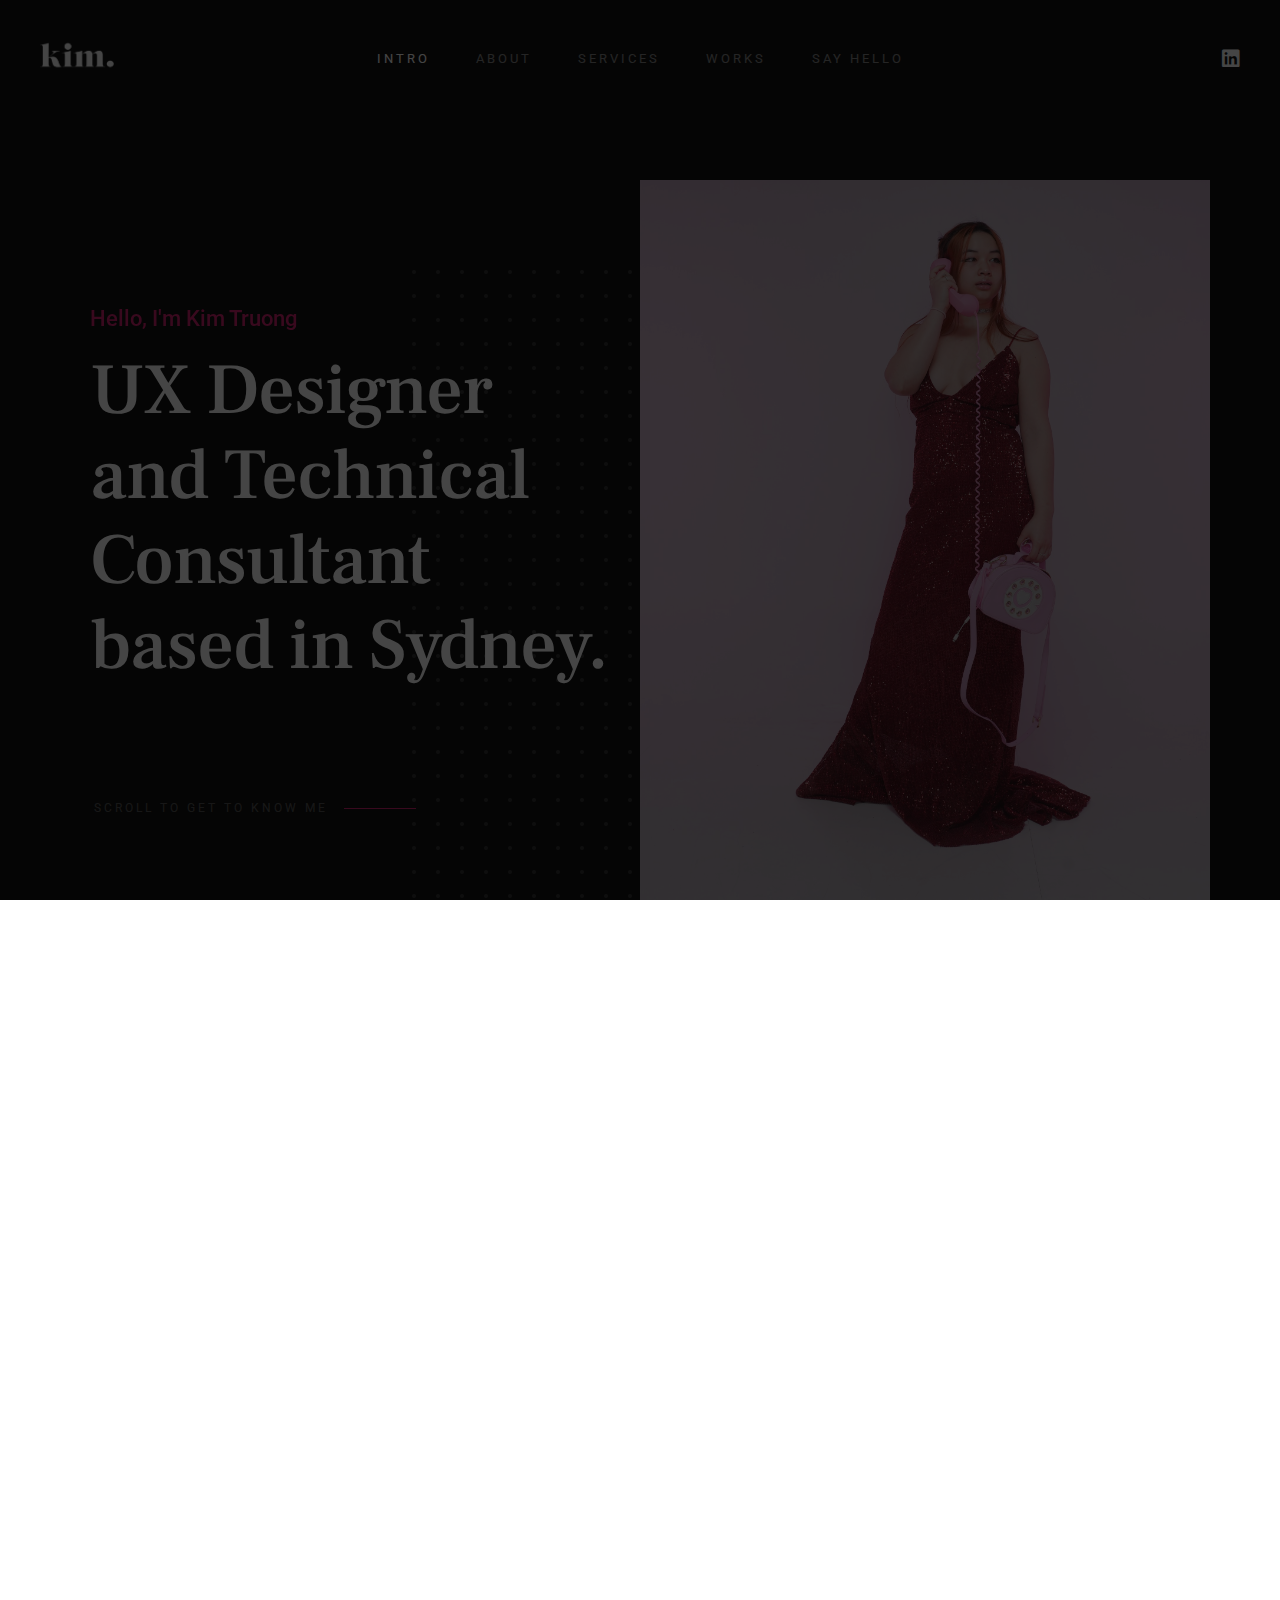
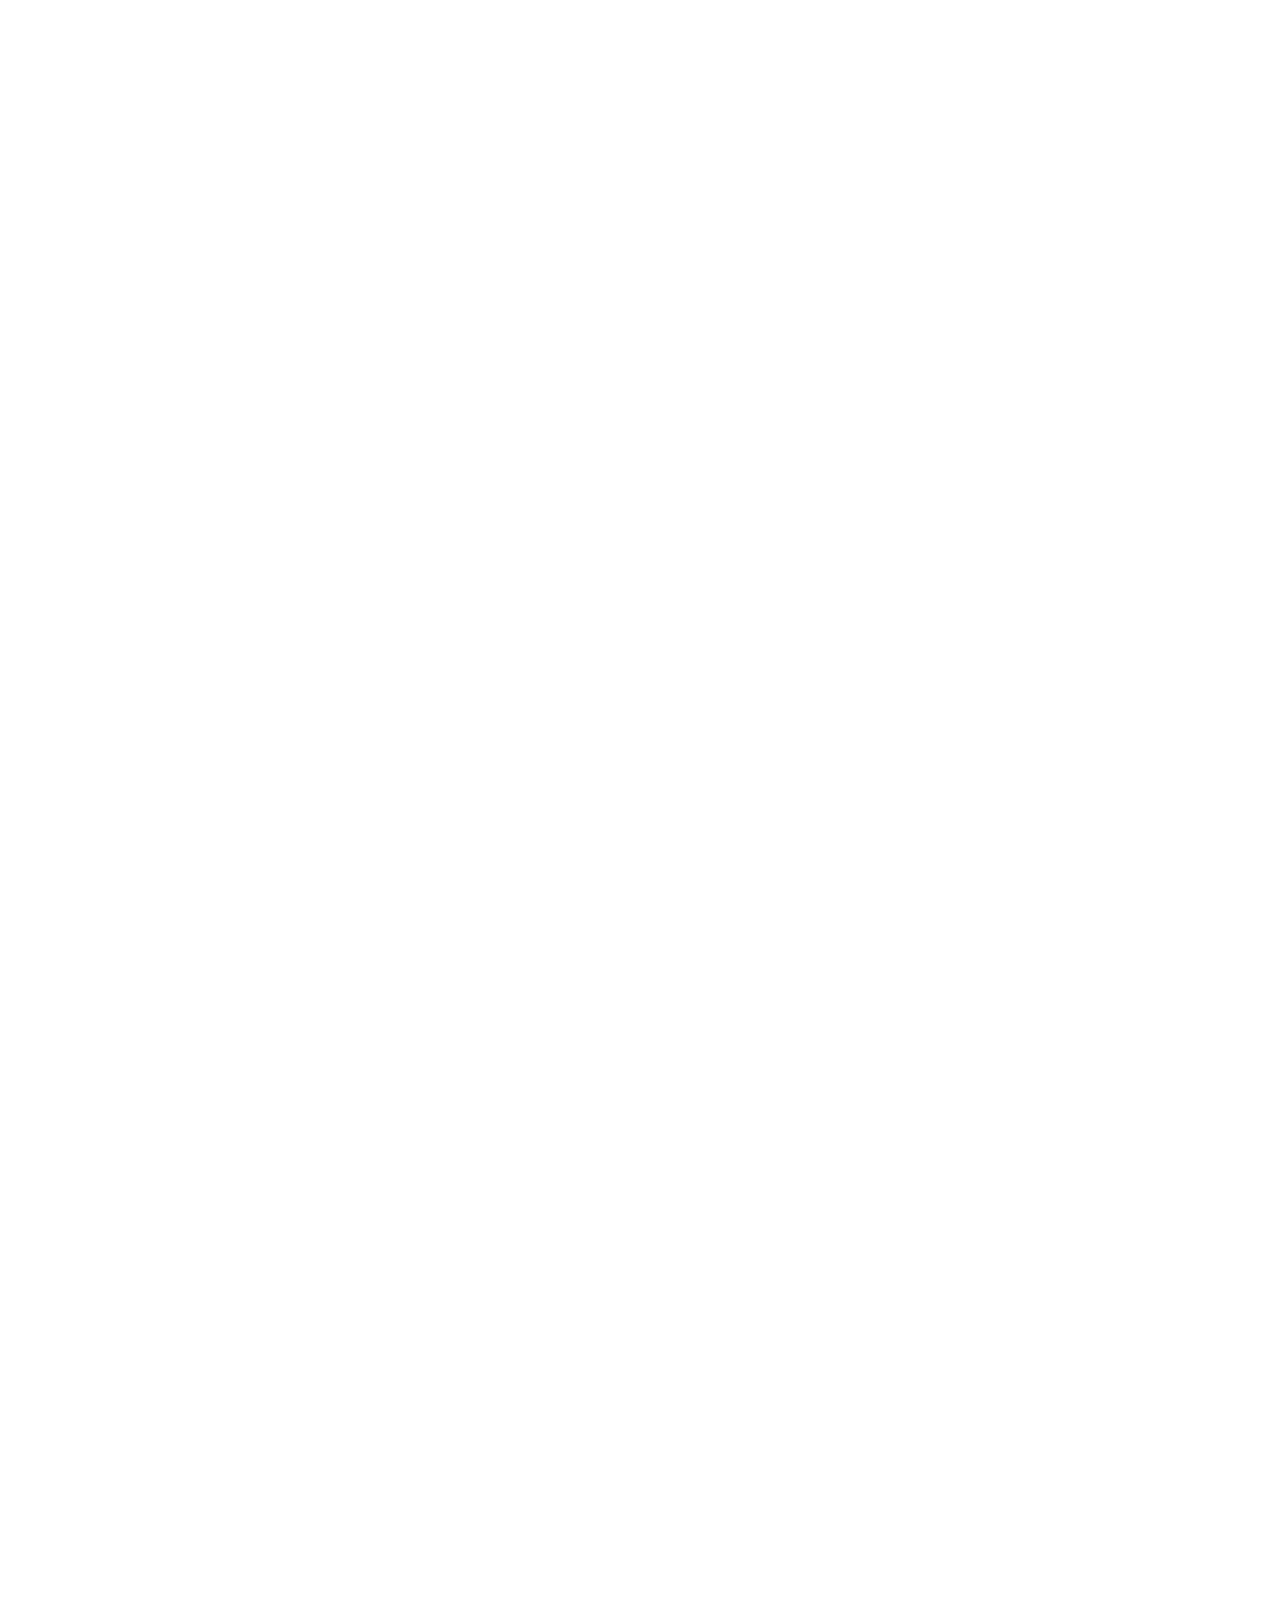
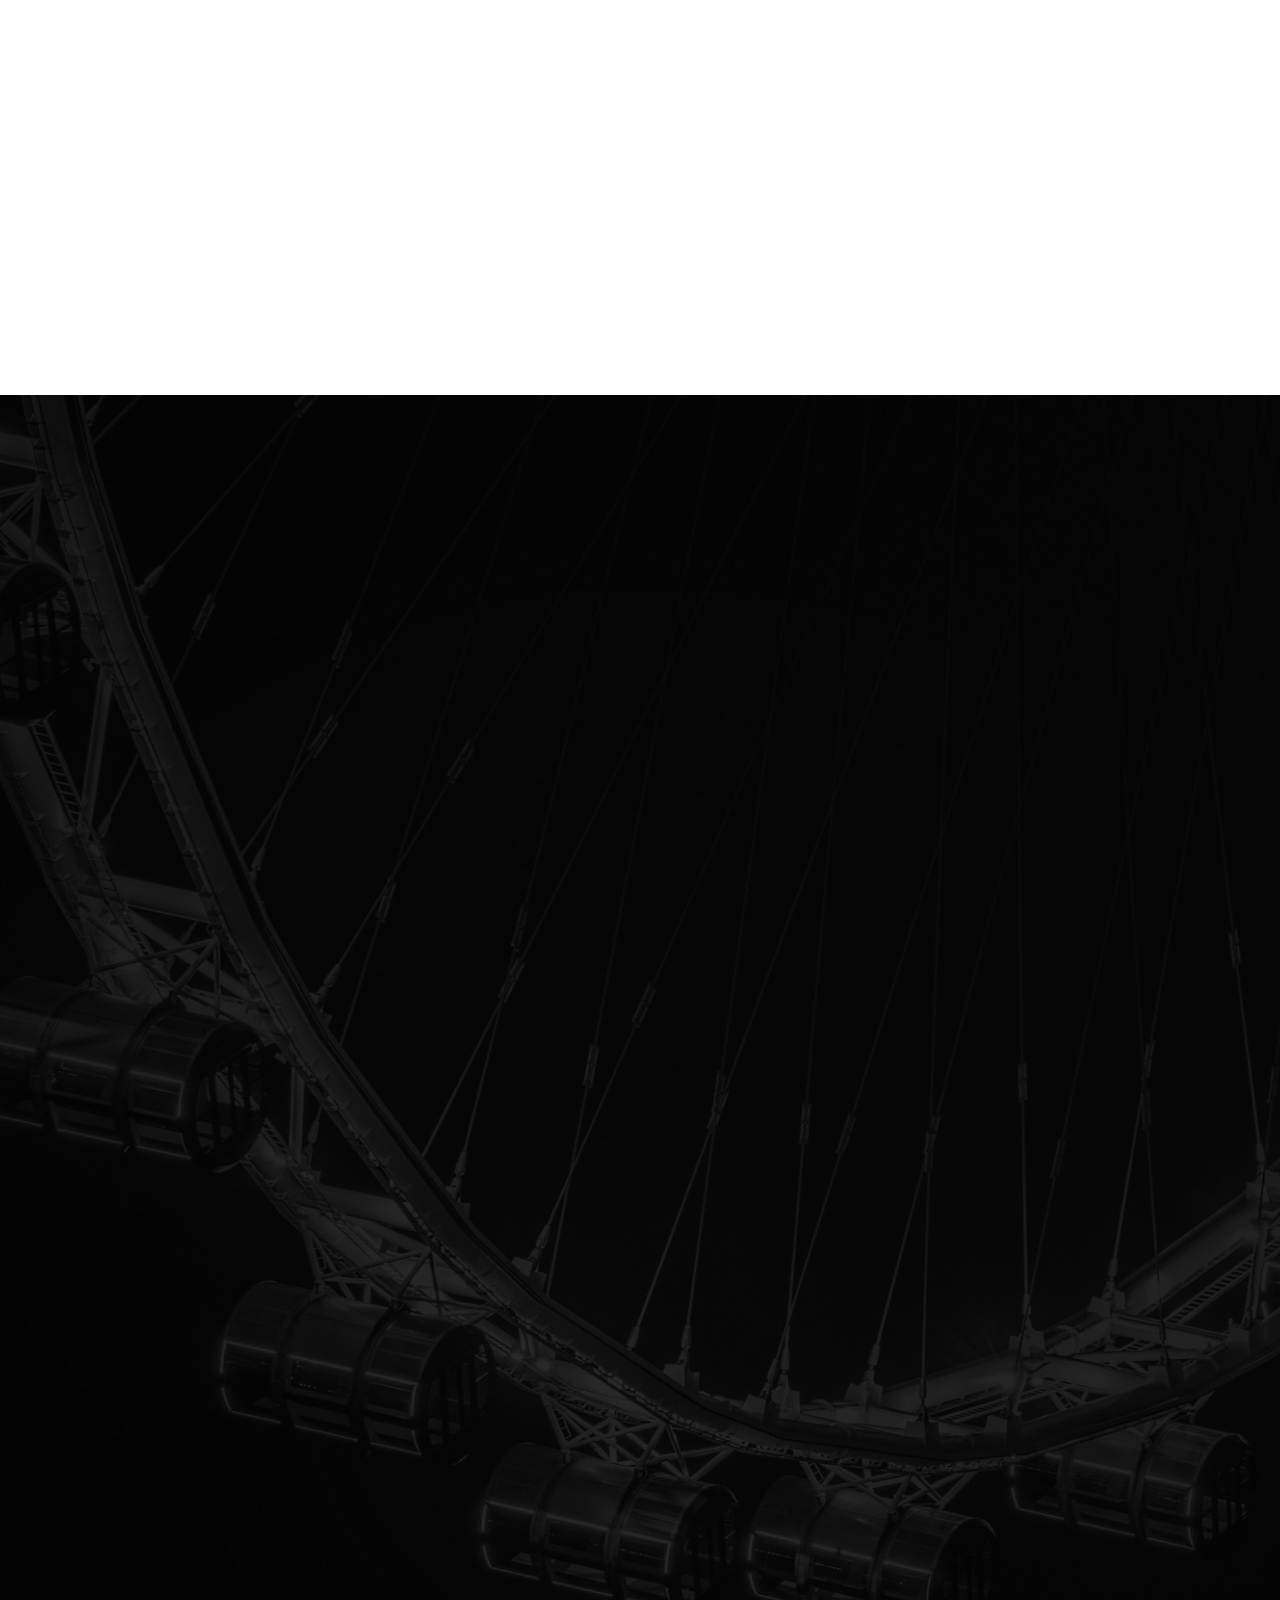
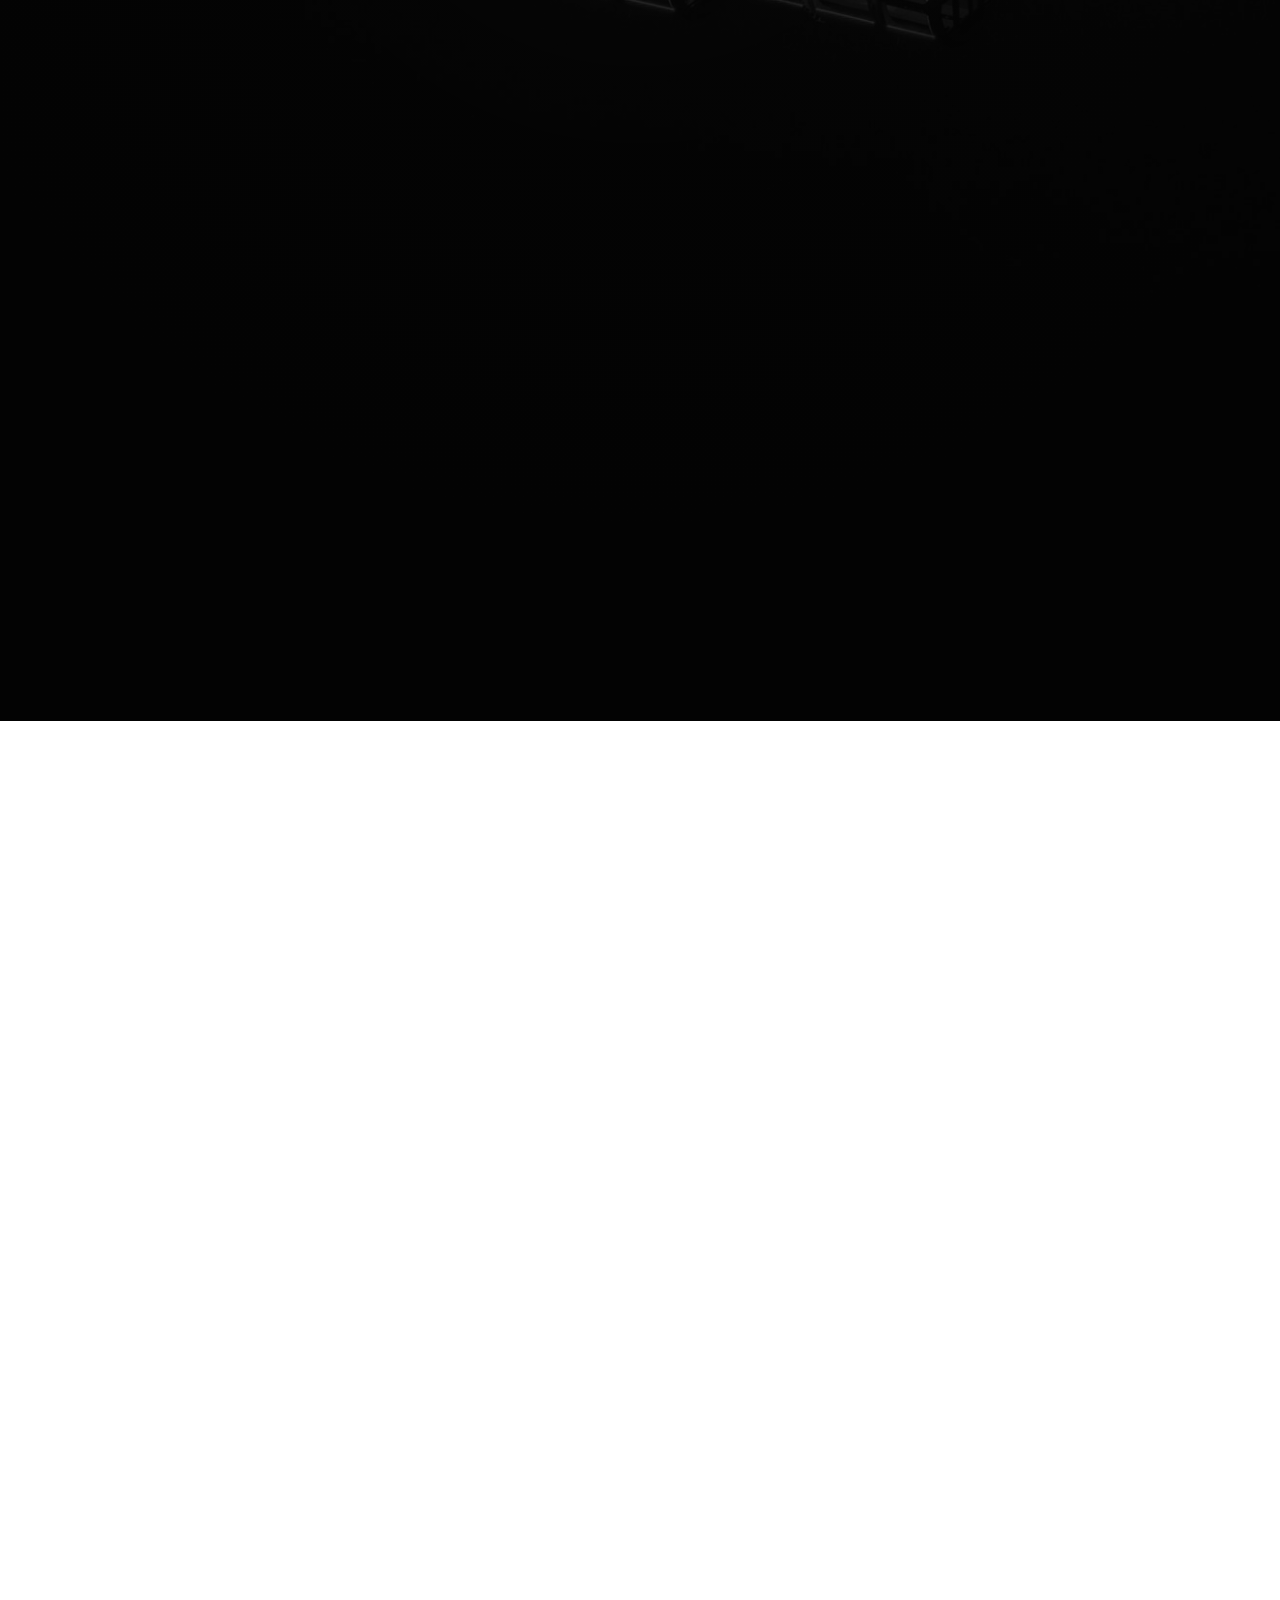
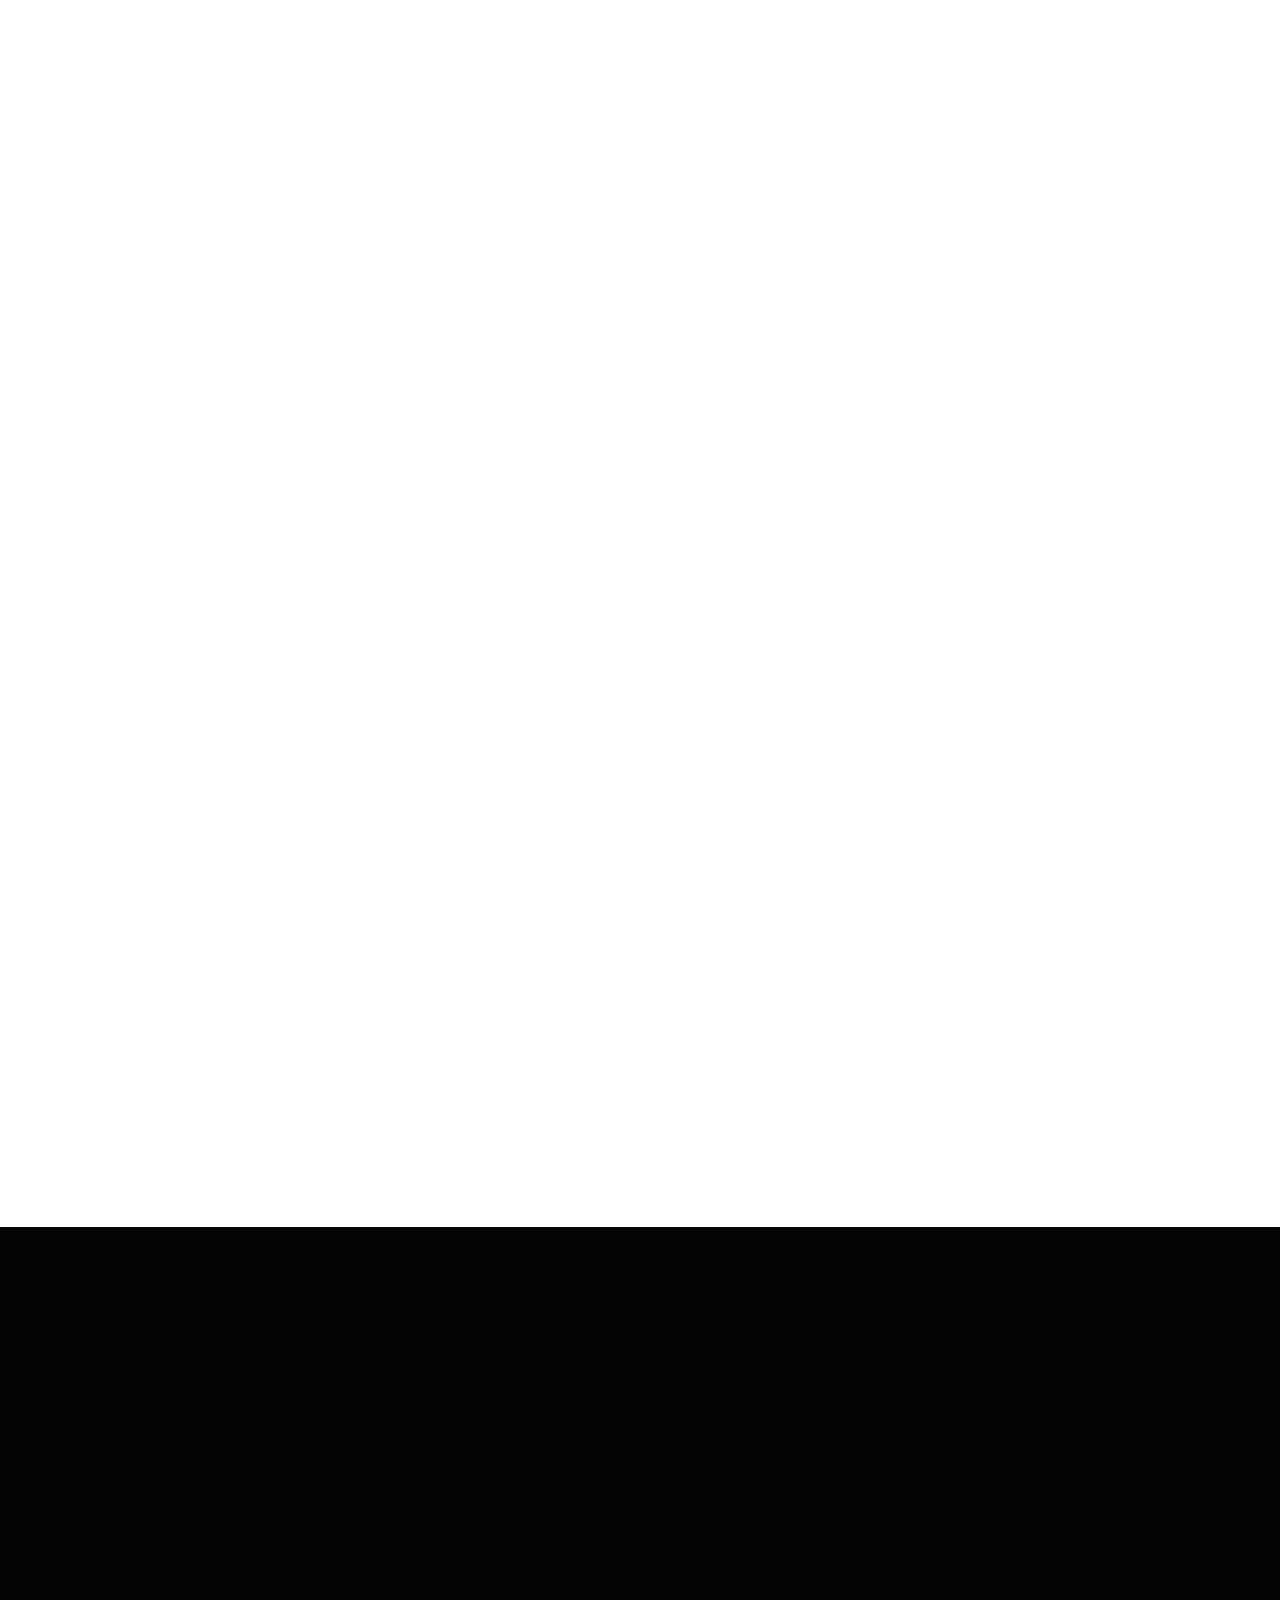
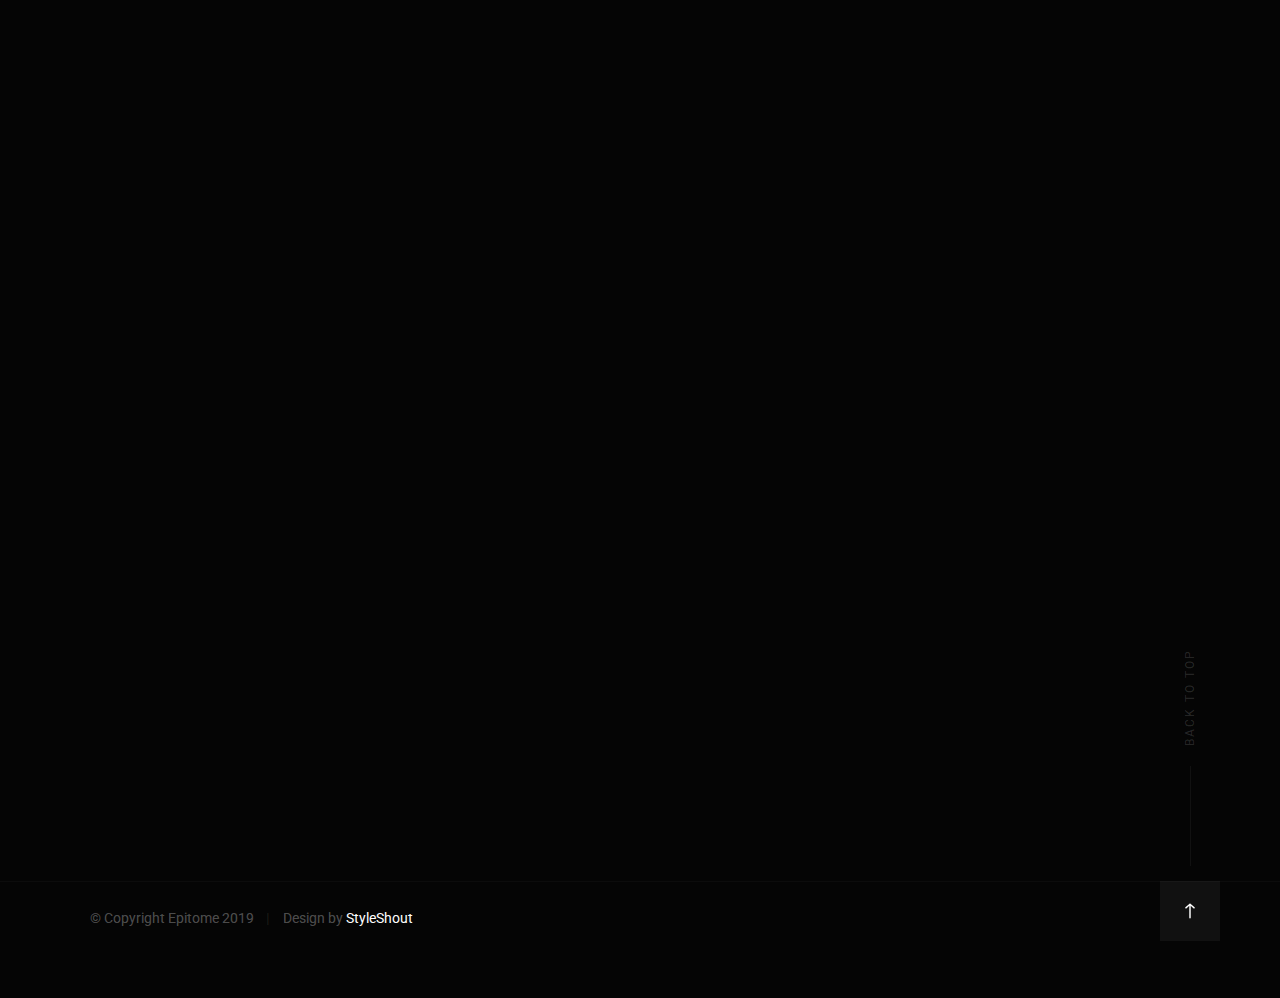
==== commit 1b1ac878: "update" ====
--- a/index.html
+++ b/index.html
@@ -77,8 +77,8 @@
             <div class="column large-9 mob-full intro-text">
                 <h3>Hello, I'm Kim Truong</h3>
                 <h1>
-                    UX Designer <br>
-                    and Technical Consultant <br>
+                    UX Designer </br>
+                    and Technical </br>Consultant </br>
                     based in Sydney.
                 </h1>
             </div>
@@ -504,22 +504,21 @@
                     <div class="item-folio">
                             
                         <div class="item-folio__thumb">
-                            <a href="images/portfolio/gallery/g-fuji.jpg" class="thumb-link" title="Palmeira" data-size="1050x700">
-                                <img src="images/portfolio/fuji.jpg"
-                                     srcset="images/portfolio/fuji.jpg 1x, images/portfolio/fuji@2x.jpg 2x" alt="">
+                            <a href="moon.png" class="thumb-link" title="Palmeira" data-size="1050x700">
+                                <img src="moon.png" alt="Picture of the Messages to the Moon Light Installation">
                             </a>
-                            <a href="https://www.behance.net/" class="item-folio__project-link" title="Project link" target="_blank"></a>
+                            <a href="project4.html" class="item-folio__project-link" title="Project link" target="_blank"></a>
                         </div>
                         <div class="item-folio__text">
                             <h4 class="item-folio__title">
-                                Fuji
+                                Messages to the Moon
                             </h4>
                             <p class="item-folio__cat">
-                                Web Design
+                                - 2020
                             </p>
                         </div>
                         <div class="item-folio__caption">
-                            <p>Vero molestiae sed aut natus excepturi. Et tempora numquam. Temporibus iusto quo.Unde dolorem corrupti neque nisi.</p>
+                            <p>"HOW CAN LIGHTING AND DIGITAL MEDIA WORK ACROSS DIFFERENT SCALES – FROM MOBILE PHONES TO SKYSCRAPER’S MEDIA FACADES – TO TELL LOCAL, PERSONAL STORIES WITHIN A VERY LARGE METROPOLIS?"</p>
                         </div>
                     </div>
                 </div> <!-- end masonry__brick -->
@@ -533,6 +532,7 @@
 
     <!-- testimonies
     ================================================== -->
+    <!--
     <section class="s-testimonials">
     
         <div class="row testimonials" data-aos="fade-up">
@@ -550,7 +550,7 @@
                             <span>CEO, Apple</span>
                         </cite>
                     </div>
-                </div> <!-- end testimonials__slide -->
+                </div> 
 
                 <div class="testimonials__slide">
                     <p>Excepturi nam cupiditate culpa doloremque deleniti repellat. Veniam quos repellat voluptas animi adipisci.
@@ -563,7 +563,7 @@
                             <span>CEO, Google</span>
                         </cite>
                     </div>
-                </div> <!-- end testimonials__slide -->
+                </div> 
 
                 <div class="testimonials__slide">
                     <p>Repellat dignissimos libero. Qui sed at corrupti expedita voluptas odit. Nihil ea quia nesciunt. Ducimus aut sed ipsam.  
@@ -576,13 +576,12 @@
                             <span>CEO, Microsoft</span>
                         </cite>
                     </div>
-                </div> <!-- end testimonials__slide -->
+                </div> 
                 
-            </div> <!-- end testimonials__slider -->
-
-        </div> <!-- end testimonials -->
-
-    </section> <!-- end s-testimonials -->
+            </div> 
+
+        </div>
+    </section> -->
 
 
     <!-- contact
@@ -598,13 +597,13 @@
         <div class="row contact-main" data-aos="fade-up">
             <div class="column large-full">
                 <p class="contact-email">
-                    <a href="mailto:#0">hello@epitome.com</a>
+                    <a href="mailto:kimtruong1999@gmail.com">kimtruong1999</br>@gmail.com</a>
                 </p>
 
                 <p class="section-desc">
-                I'm happy to connect, listen and help. Let's work together and build
-                something awesome. Let's turn your idea to an even greater product.
-                <a href="mailto:#0">Email Me</a>.
+                I'm excited to work with you and be a part of your team. Let me know what 
+            you are looking for.</br>
+                <a href="https://www.linkedin.com/in/kim-t-designer/">Connect with me</a>.
                 </p>
             </div>
         </div>
@@ -613,17 +612,9 @@
 
             <div class="column large-5 medium-full contact-phone">
                 <h4>Call Me</h4>
-                <a href="tel:197-543-2345">+197 543 2345</a>
-            </div>
-
-            <div class="column large-7 medium-full contact-social">
-                <h4>Social</h4>
-                <ul>
-                    <li><a href="#0" title="Facebook">Facebook</a></li>
-                    <li><a href="#0" title="Twitter">Twitter</a></li>
-                    <li><a href="#0" title="Instagram">Instagram</a></li>
-                </ul>
-            </div>
+                <a href="tel:197-543-2345">+61 449 909 077</a>
+            </div>
+
 
         </div> <!-- end contact-infos -->
 
--- a/css/main.css
+++ b/css/main.css
@@ -429,6 +429,13 @@
   width: 100%;
   height: 80%;
 }
+.prototype-container iframe {
+  position: absolute;
+  top: 0;
+  left: 0;
+  width: 100%;
+  height: 80%;
+}
 
 /* ------------------------------------------------------------------- 
  * ## floated image
@@ -490,6 +497,10 @@
 
 fieldset {
   margin-bottom: 1.6rem;
+}
+figcaption{
+  text-align: center;
+  color:#8c8c8c;
 }
 
 input,
@@ -1419,6 +1430,17 @@
   left: 0;
 }
 
+.jmap{
+  text-align: center;
+  margin-left: auto;
+  margin-right: auto;
+}
+img{
+  text-align: center;
+  margin-left: auto;
+  margin-right: auto;
+}
+
 .pgn__next {
   background-image: url("../images/icons/icon-arrow-right.svg");
   right: 0;
@@ -1981,6 +2003,18 @@
   background-repeat: no-repeat;
   background-position: top center;
   background-image: url("../convos.png");
+  background-size: cover;
+  position: absolute;
+  top: 20%;
+  right: 0;
+  bottom: 0;
+  left: 50%;
+}
+.intro-pic-project4 {
+  background-color: #02182c;
+  background-repeat: no-repeat;
+  background-position: top center;
+  background-image: url("../cute.JPG");
   background-size: cover;
   position: absolute;
   top: 20%;
@@ -3345,7 +3379,7 @@
 
 .contact-email {
   font-family: "Roboto", sans-serif;
-  font-size: 11.2rem;
+  font-size: 5.2rem;
   font-weight: 400;
   line-height: 1;
   margin: 5.6rem 0 8rem;
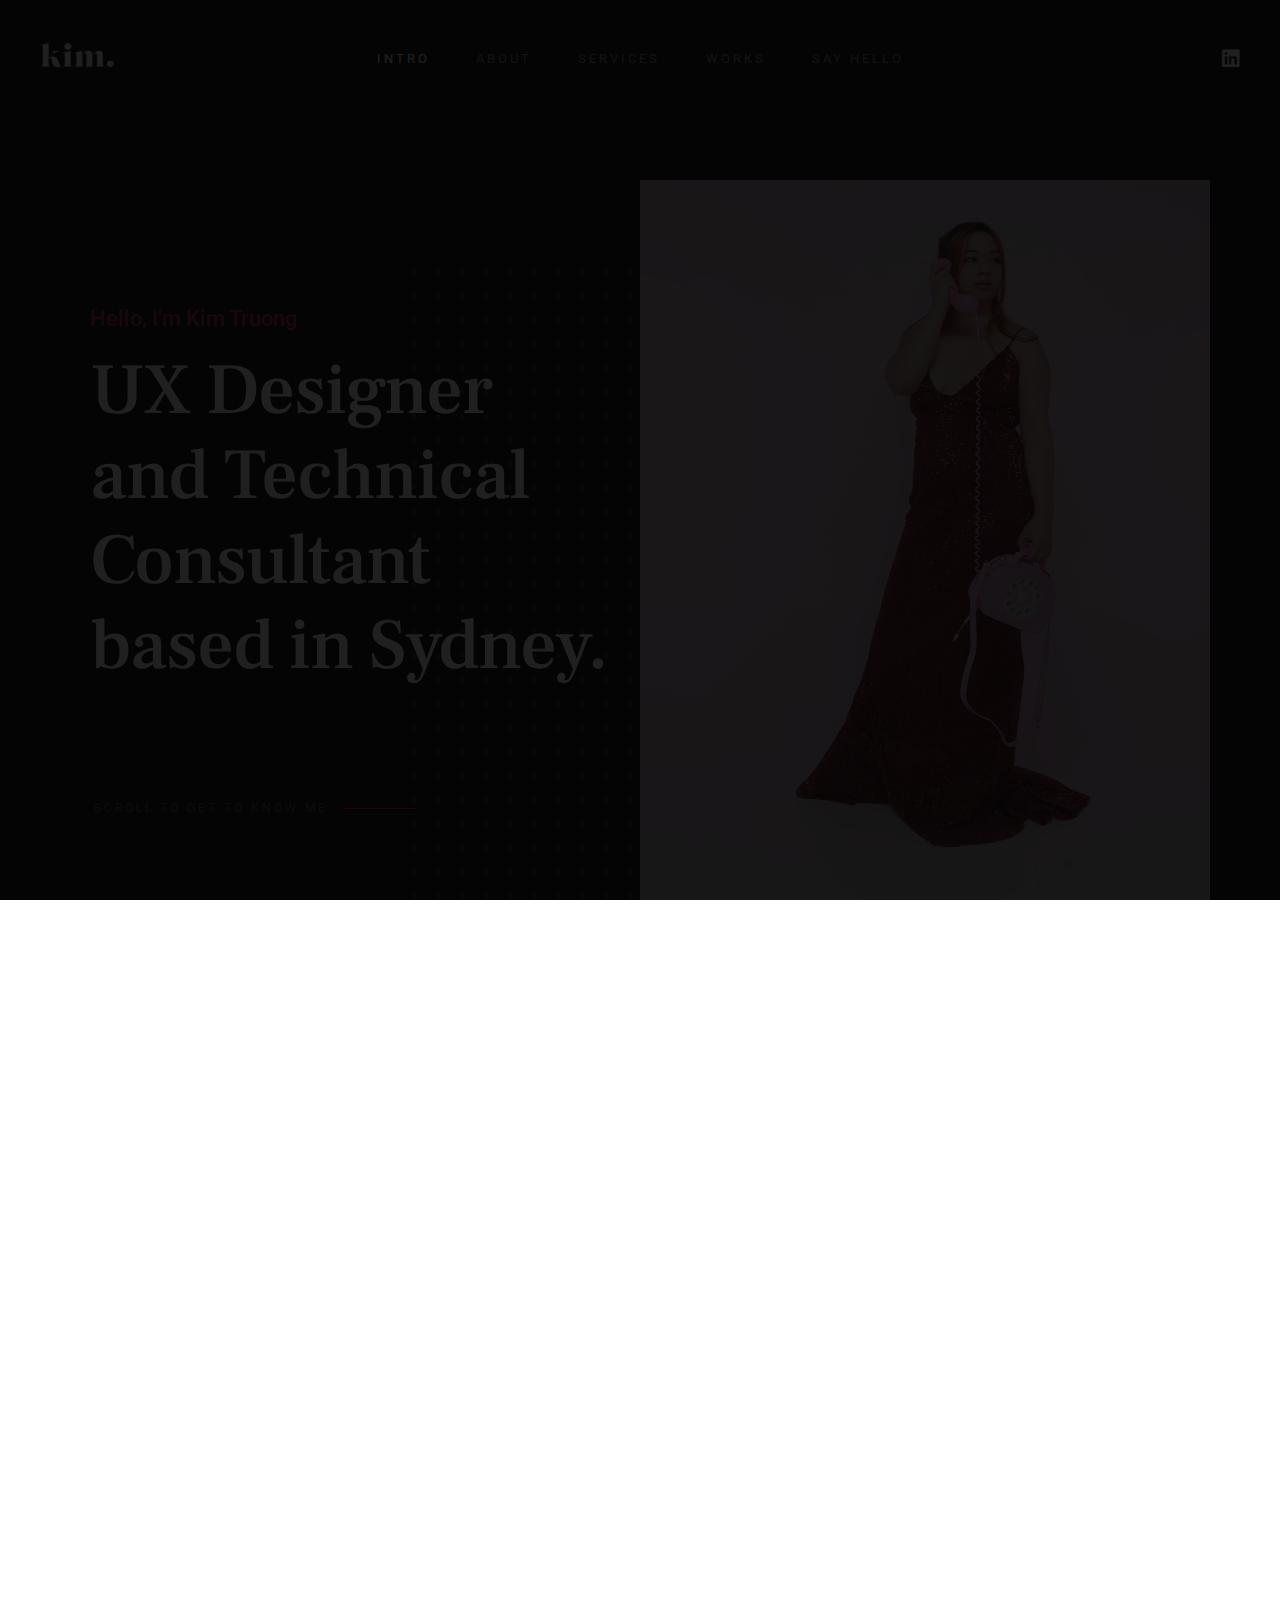
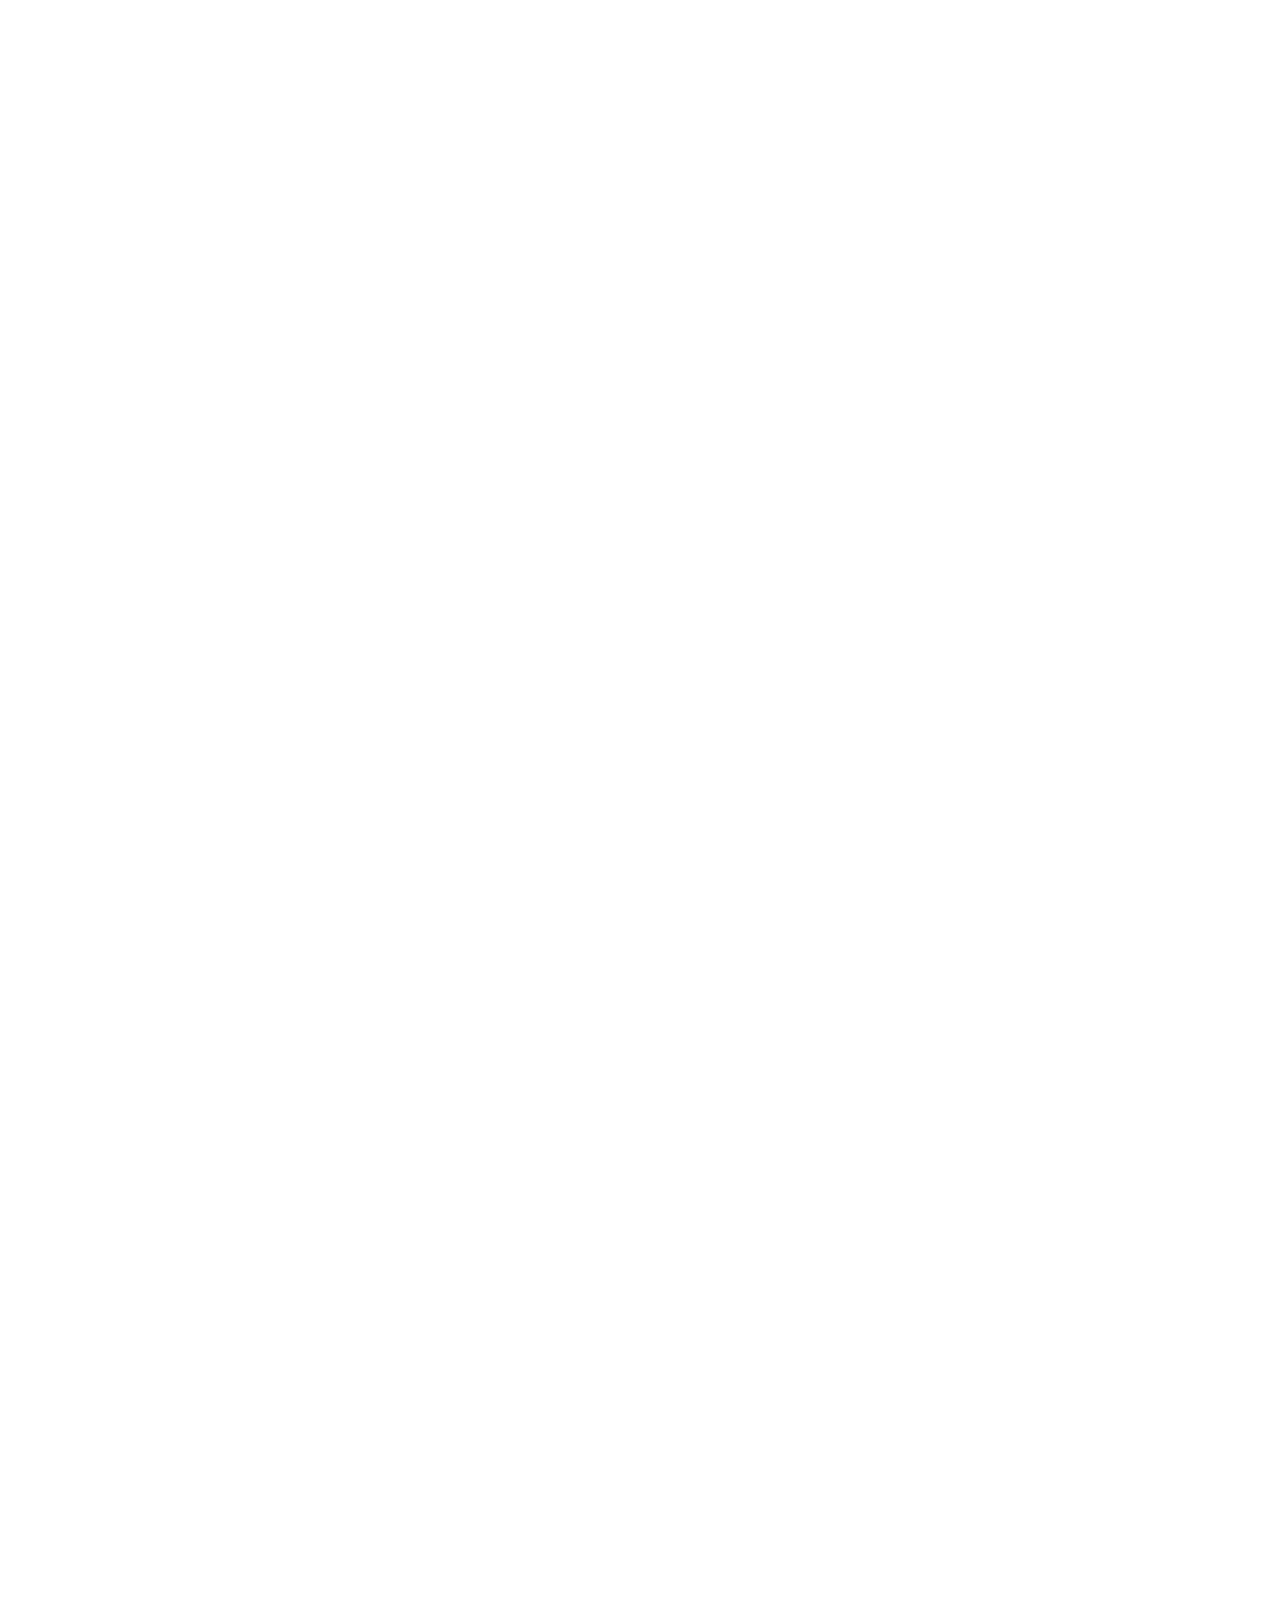
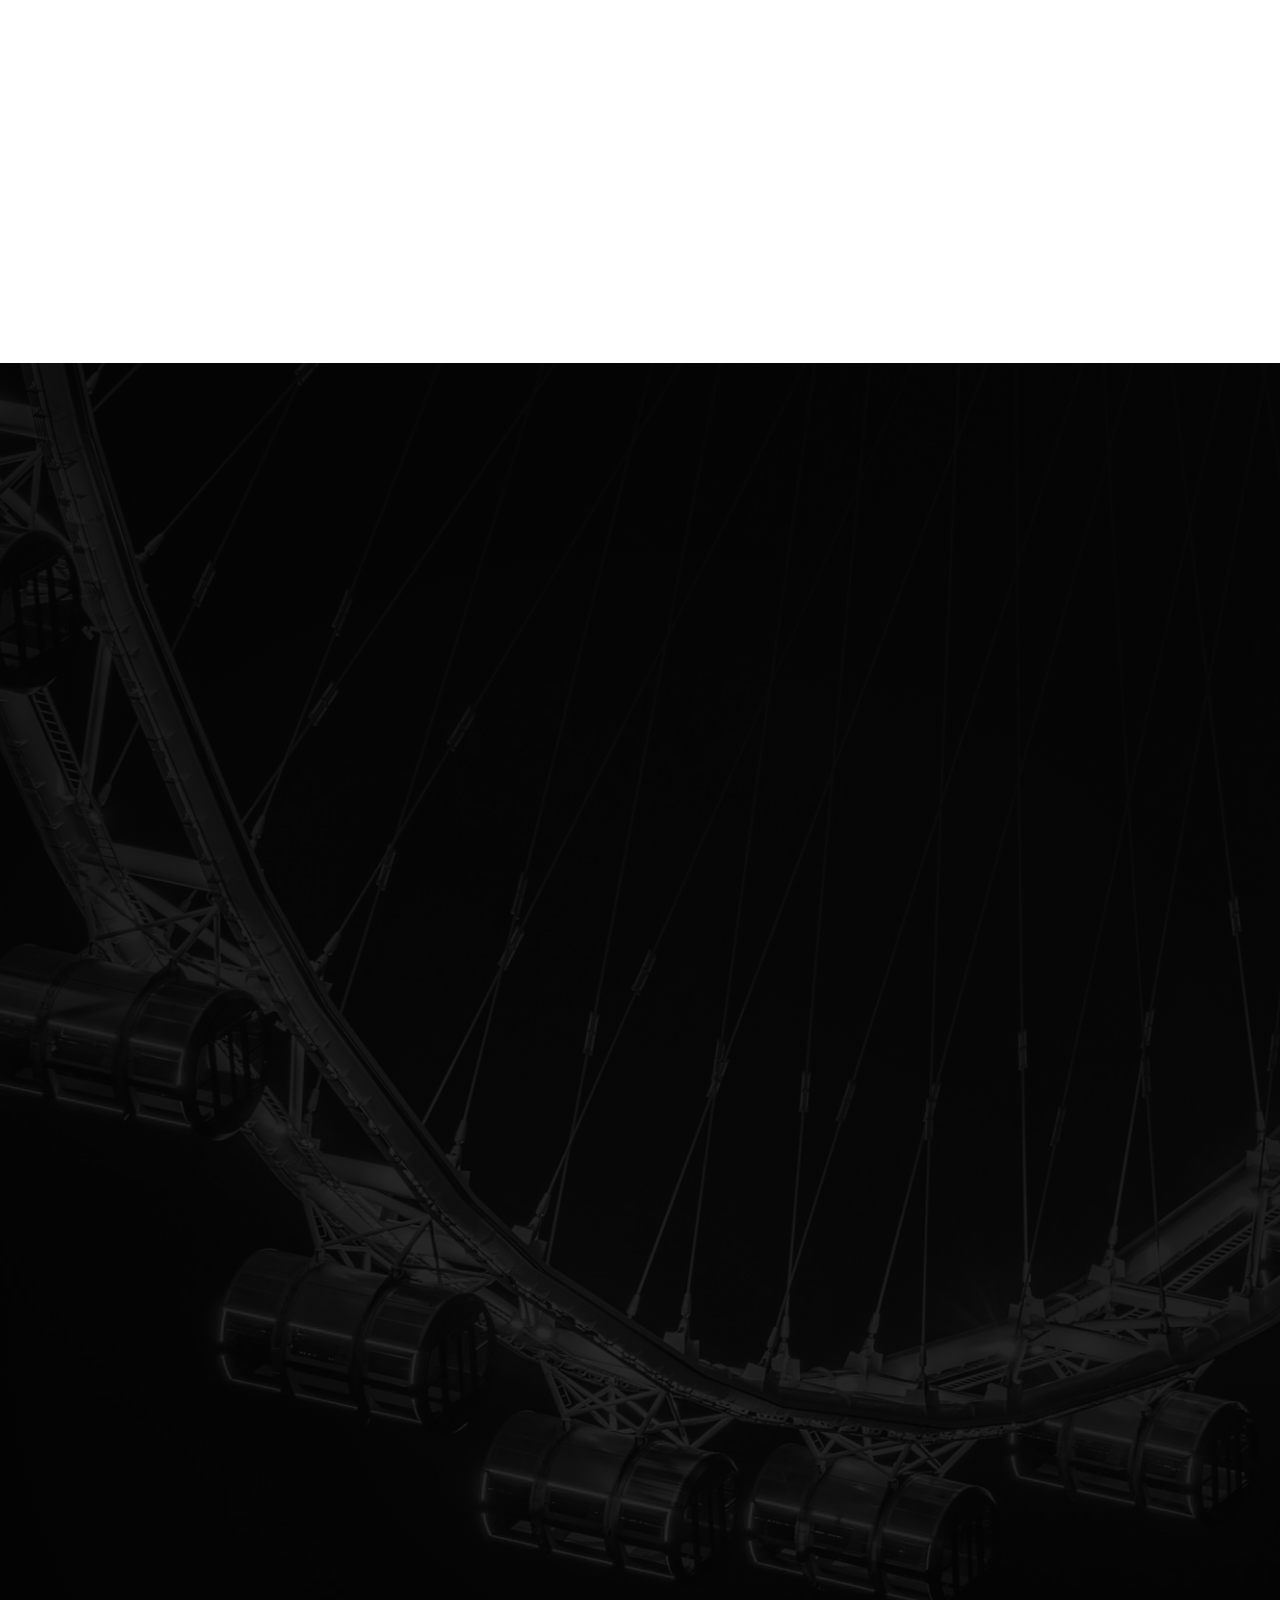
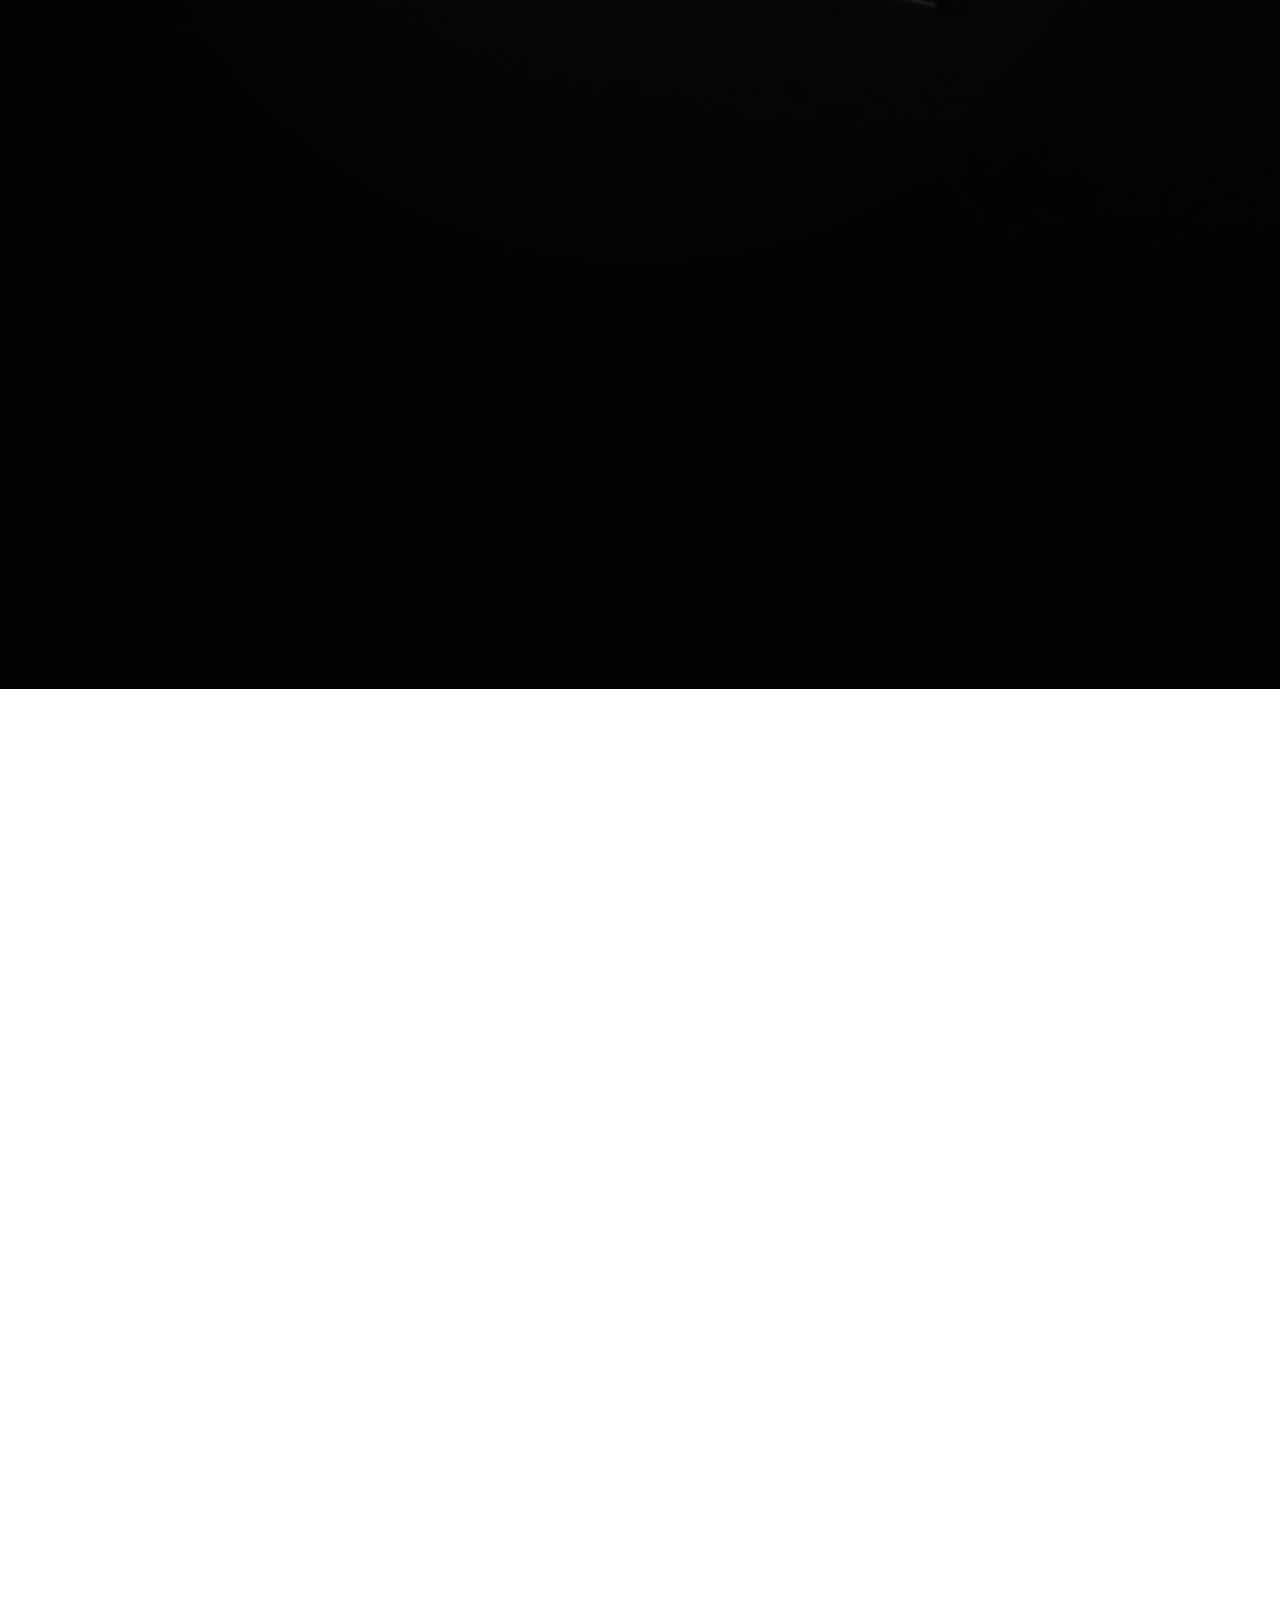
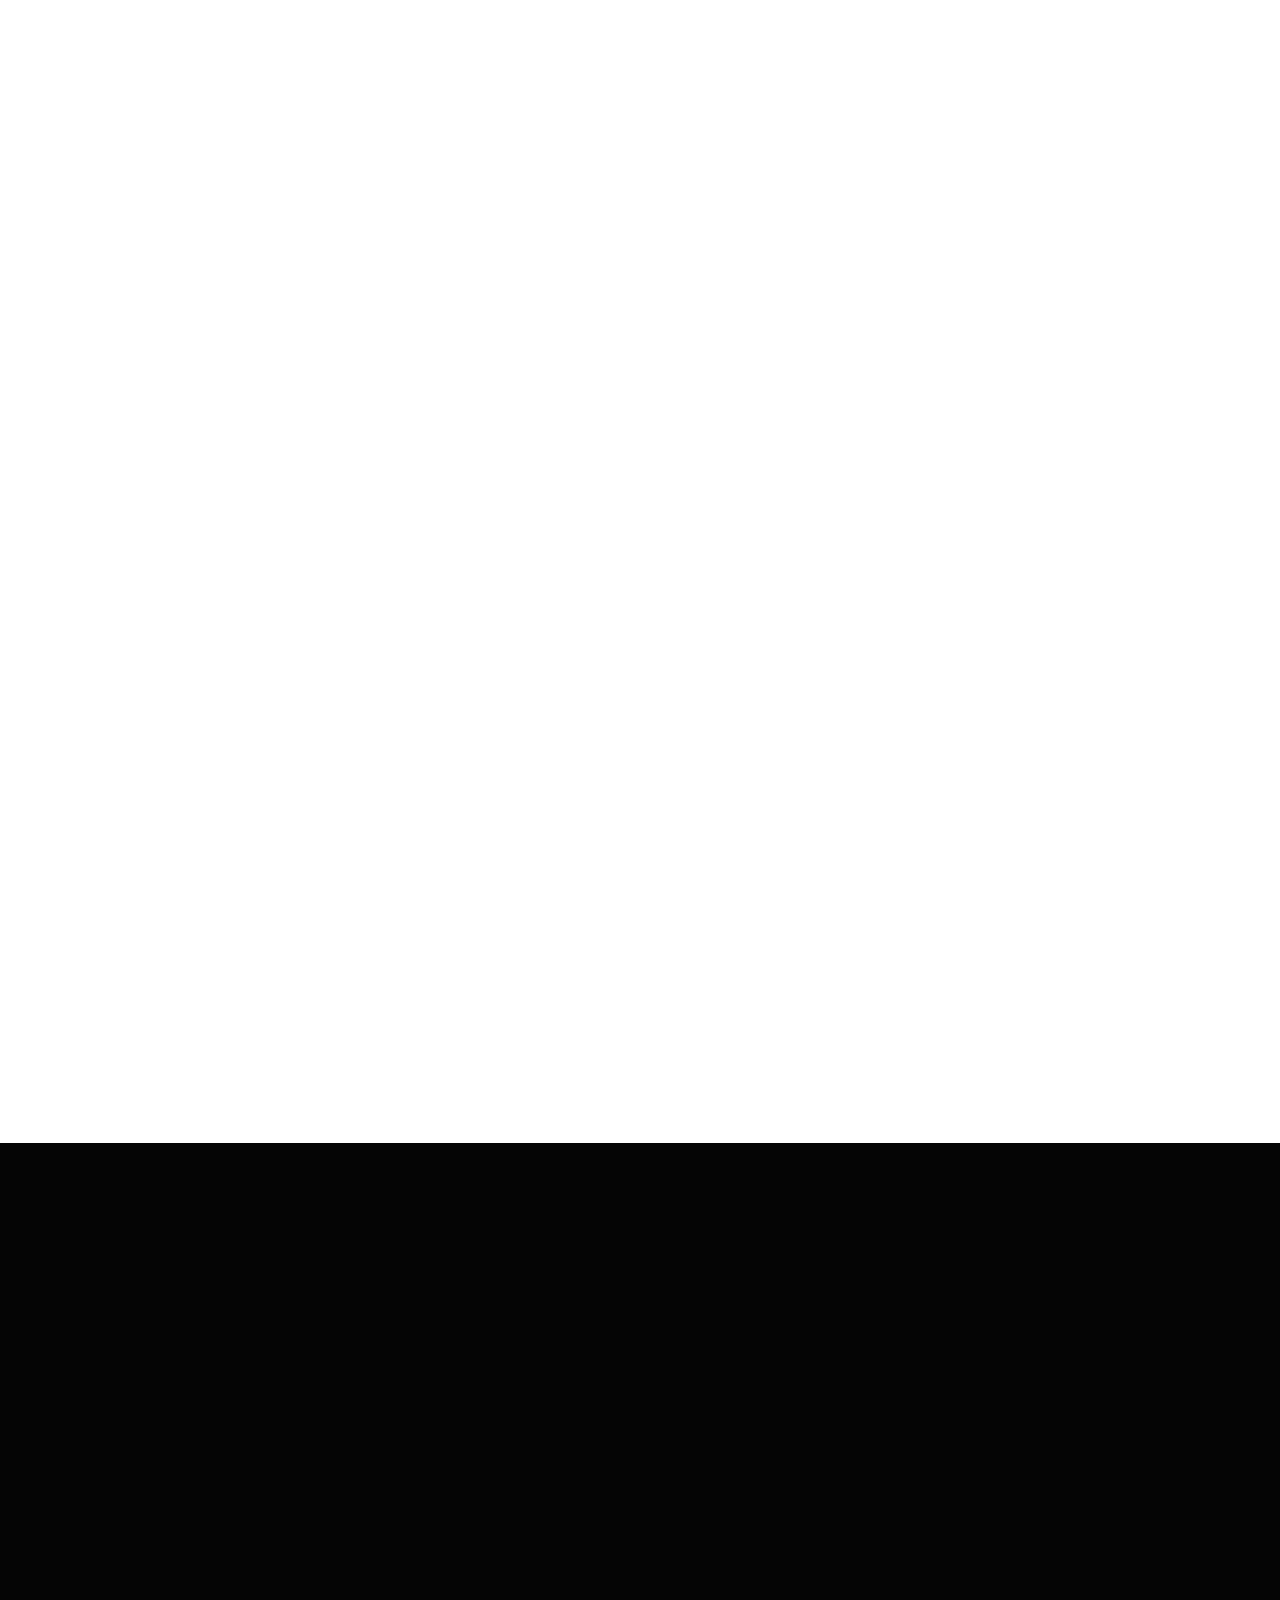
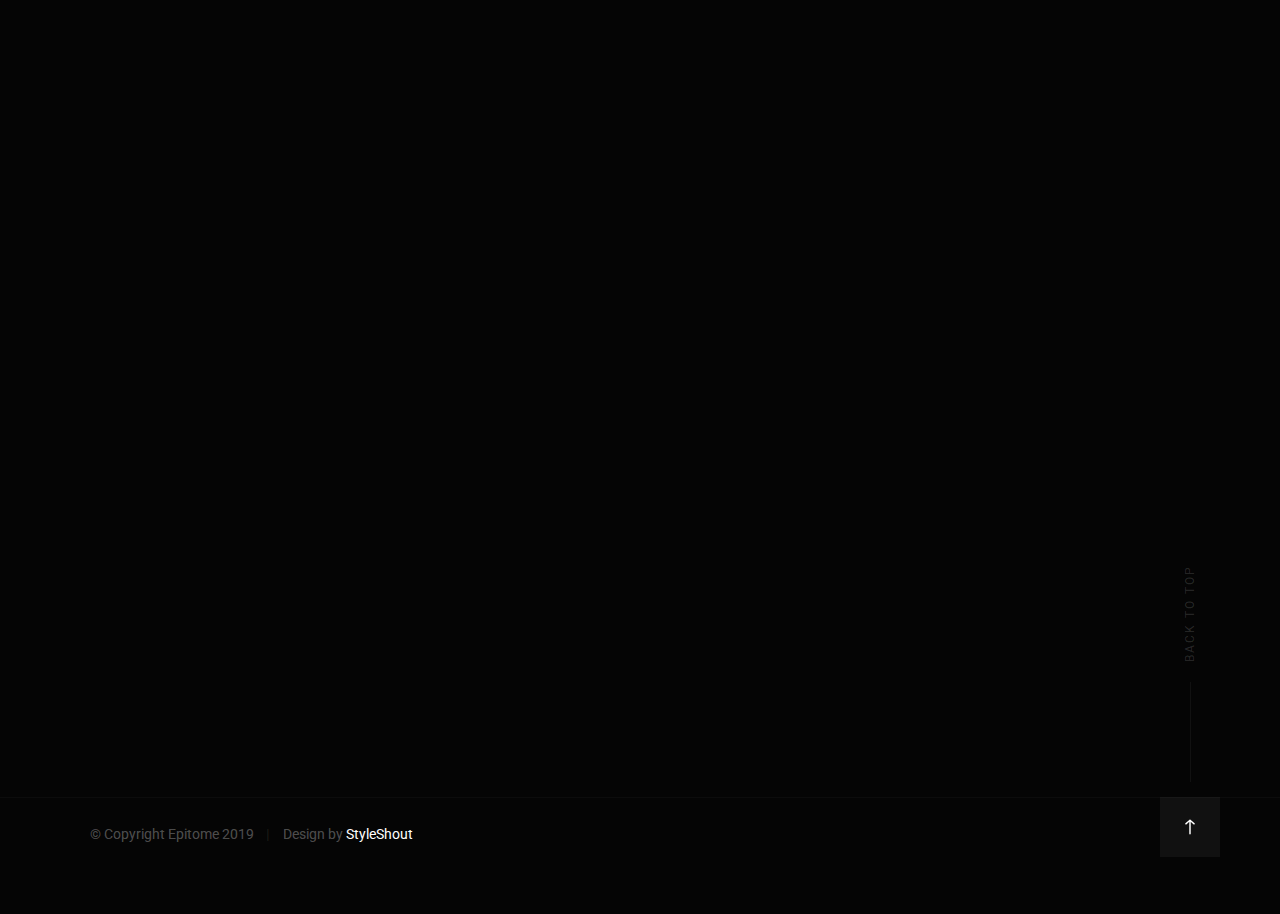
==== commit 881d59f0: "update pretty much done" ====
--- a/index.html
+++ b/index.html
@@ -125,7 +125,6 @@
                     beatae magnam. Qui molestiae rem. Maxime enim provident ipsum reprehenderit tenetur. Et cupiditate 
                     repellendus. Et modi ipsum aut harum. Ratione alias.
                     </p> -->
-                </br></br>
                     <p>
                     Hello! It's nice to make your acquaintance and I hope we get the chance to meet in person. I am
                     a year out of university and have been gaining as much experience as I can from a diverse
@@ -136,7 +135,6 @@
                     role now at DXC involves user support and HRIS builds using various SAP tools. My varied experience proves 
                     my ability to adapt to any project be it creative, technical, or business-focused and I would love to become a
                     part of your team. :)
-                    
                     </p>
 <!-- 
                     <p>
@@ -454,36 +452,12 @@
                 <div class="masonry__brick" data-aos="fade-up">
                     <div class="item-folio">
                         <div class="item-folio__thumb">
-                            <a href="convos.png" class="thumb-link" title="Conversations" data-size="744x992">
-                                <img src="convos.png" alt="User Interface">
-                            </a>
-                            <a href="project2.html" class="item-folio__project-link" title="Project link" target="_blank"></a>
-                        </div>
-                        <div class="item-folio__text">
-                            <h4 class="item-folio__title">
-                                DigiSoc X IBM Designathon
-                            </h4>
-                            <p class="item-folio__cat">
-                                2020
-                            </p>
-                        </div>
-                        <div class="item-folio__caption">
-                            <p>In 2020, DigiSoc gave its members an opportunity to collaborate on a Hackathon alongside IBM, 
-                                where we were to integrate IBM's Watson assistant into our final design. Students had approximately 
-                                24 hours to design a solution.</p>
-                        </div>
-                    </div>
-                </div> <!-- end masonry__brick -->
-
-                <div class="masonry__brick" data-aos="fade-up">
-                    <div class="item-folio">
-                            
-                        <div class="item-folio__thumb">
                             <a href="comp.png" class="thumb-link" title="Data61" data-size="4304x3144">
                                 <img src="comp.png" alt="Simulated computer setup merged with a real computer setup">
                             </a>
                             <a href="project3.html" class="item-folio__project-link" title="Project link" target="_blank"></a>
-                        </div>
+                            
+                            </div>
                         <div class="item-folio__text">
                             <h4 class="item-folio__title">
                                 CSIRO Data61 Vacation Scholarship
@@ -494,6 +468,34 @@
                         </div>
                         <div class="item-folio__caption">
                             <p>In the Summer of 2020, I received the opportunity to co-lead interaction design components of a research project between CSIRO's Data61 and UNSW's EPICentre, as Data61 Vacation Scholar.</p>
+
+                        </div>
+                    </div>
+                </div> <!-- end masonry__brick -->
+
+                <div class="masonry__brick" data-aos="fade-up">
+                    <div class="item-folio">
+                            
+                        <div class="item-folio__thumb">
+                            <a href="convos.png" class="thumb-link" title="Conversations" data-size="744x992">
+                                <img src="convos.png" alt="User Interface">
+                            </a>
+                            <a href="project2.html" class="item-folio__project-link" title="Project link" target="_blank"></a>
+                        
+                        </div>
+                        <div class="item-folio__text">
+                            <h4 class="item-folio__title">
+                                
+                                DigiSoc X IBM Designathon
+                            </h4>
+                            <p class="item-folio__cat">
+                                2020
+                            </p>
+                        </div>
+                        <div class="item-folio__caption">
+                            <p>In 2020, DigiSoc gave its members an opportunity to collaborate on a Hackathon alongside IBM, 
+                                where we were to integrate IBM's Watson assistant into our final design. Students had approximately 
+                                24 hours to design a solution.</p>
                         </div>
                     </div>
                 </div> <!-- end masonry__brick -->
@@ -514,7 +516,7 @@
                                 Messages to the Moon
                             </h4>
                             <p class="item-folio__cat">
-                                - 2020
+                                2020
                             </p>
                         </div>
                         <div class="item-folio__caption">
--- a/css/main.css
+++ b/css/main.css
@@ -181,7 +181,9 @@
 }
 
 p img {
-  margin: 0;
+  margin-left: auto;
+  margin-right: auto;
+  text-align: center;
 }
 
 p.lead {
@@ -1435,11 +1437,17 @@
   margin-left: auto;
   margin-right: auto;
 }
-img{
-  text-align: center;
+.centre{
+  display: block;
   margin-left: auto;
   margin-right: auto;
-}
+  width: 50%;
+}
+.teams{
+  font-size: small;
+  margin-top: 10px;
+}
+
 
 .pgn__next {
   background-image: url("../images/icons/icon-arrow-right.svg");
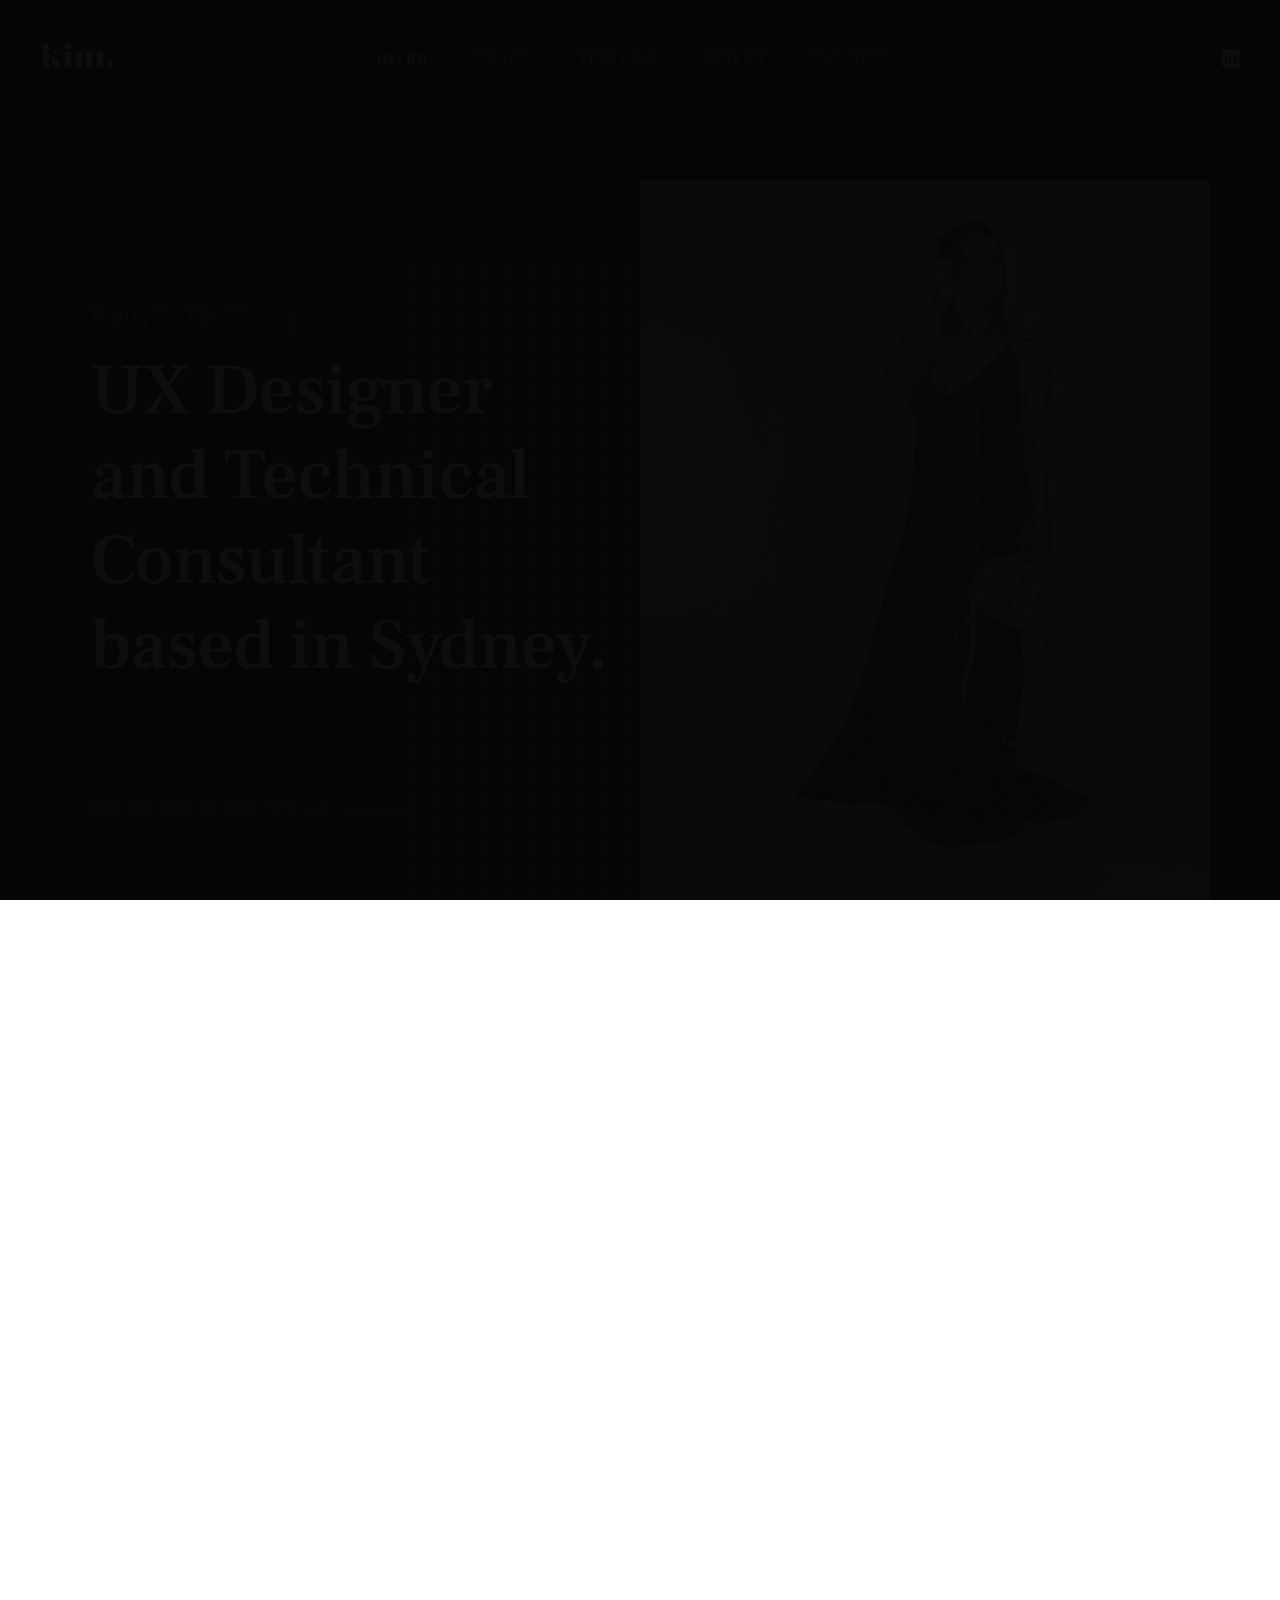
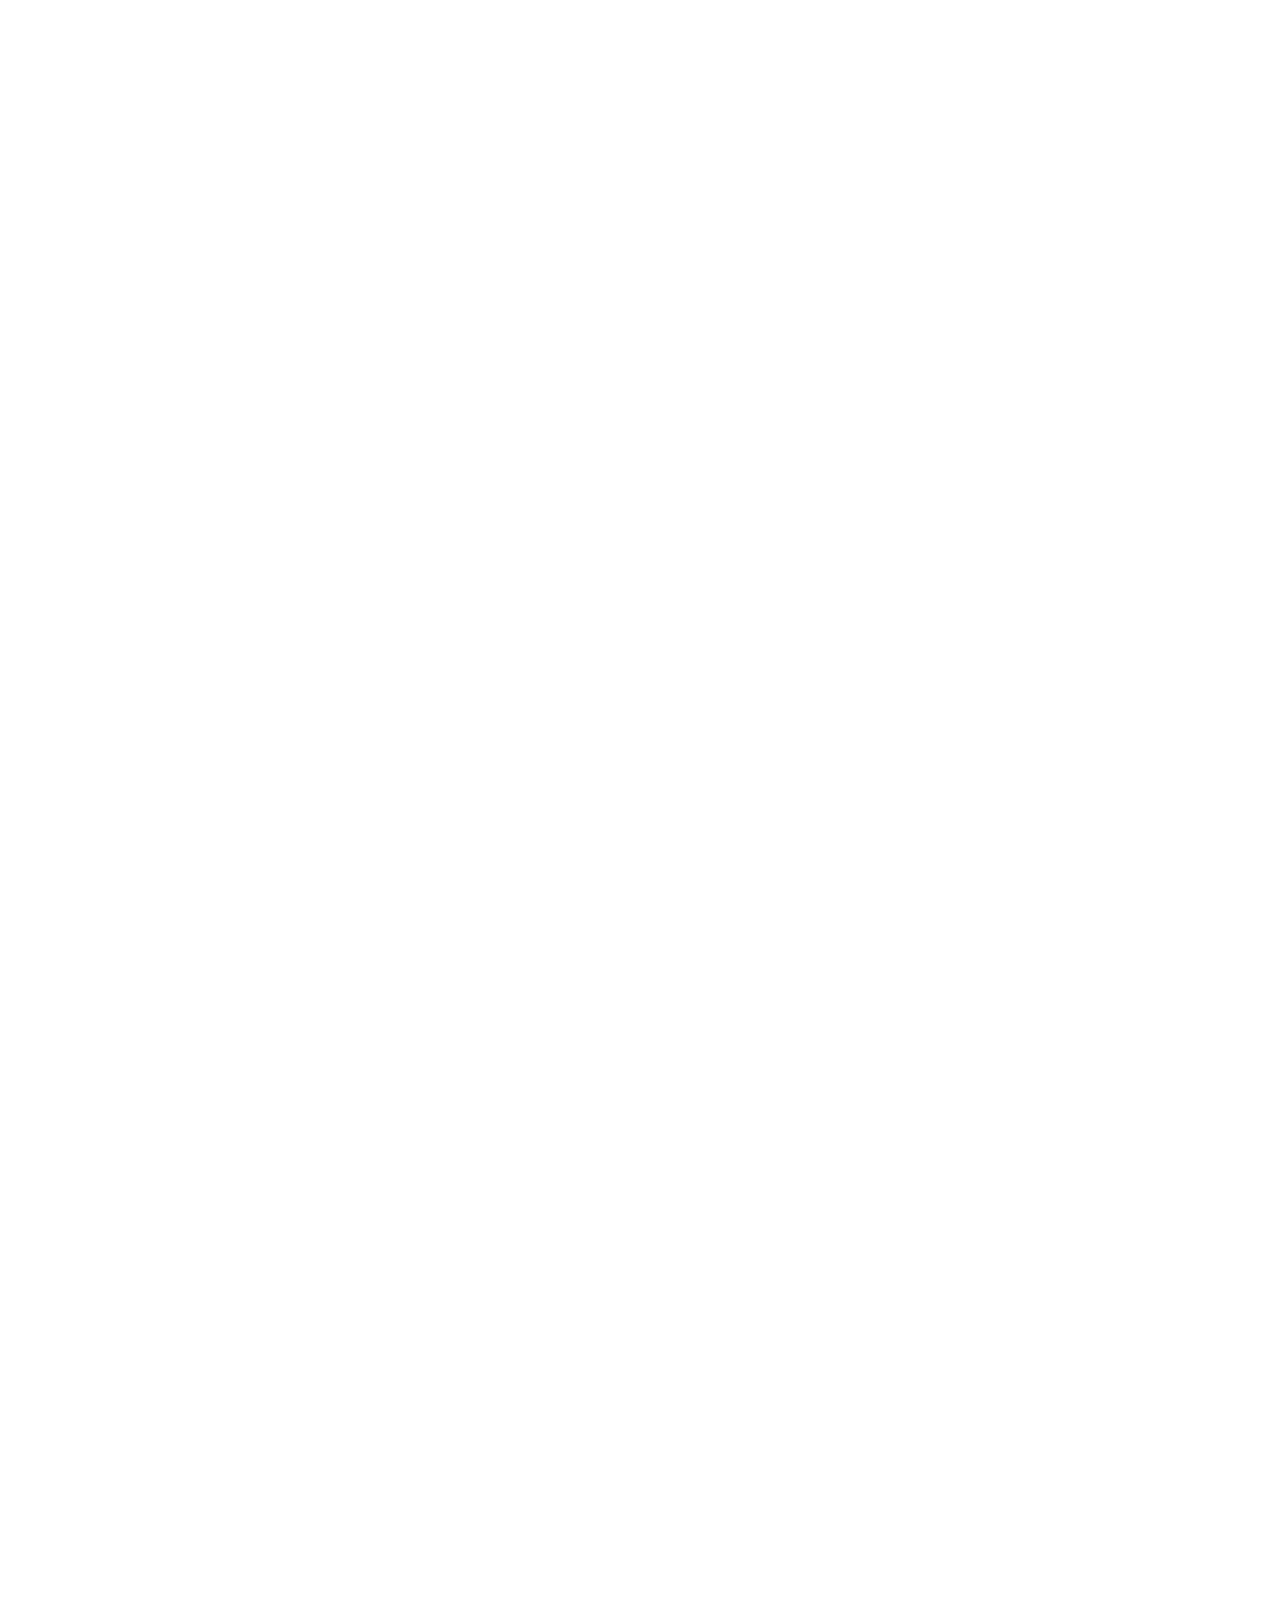
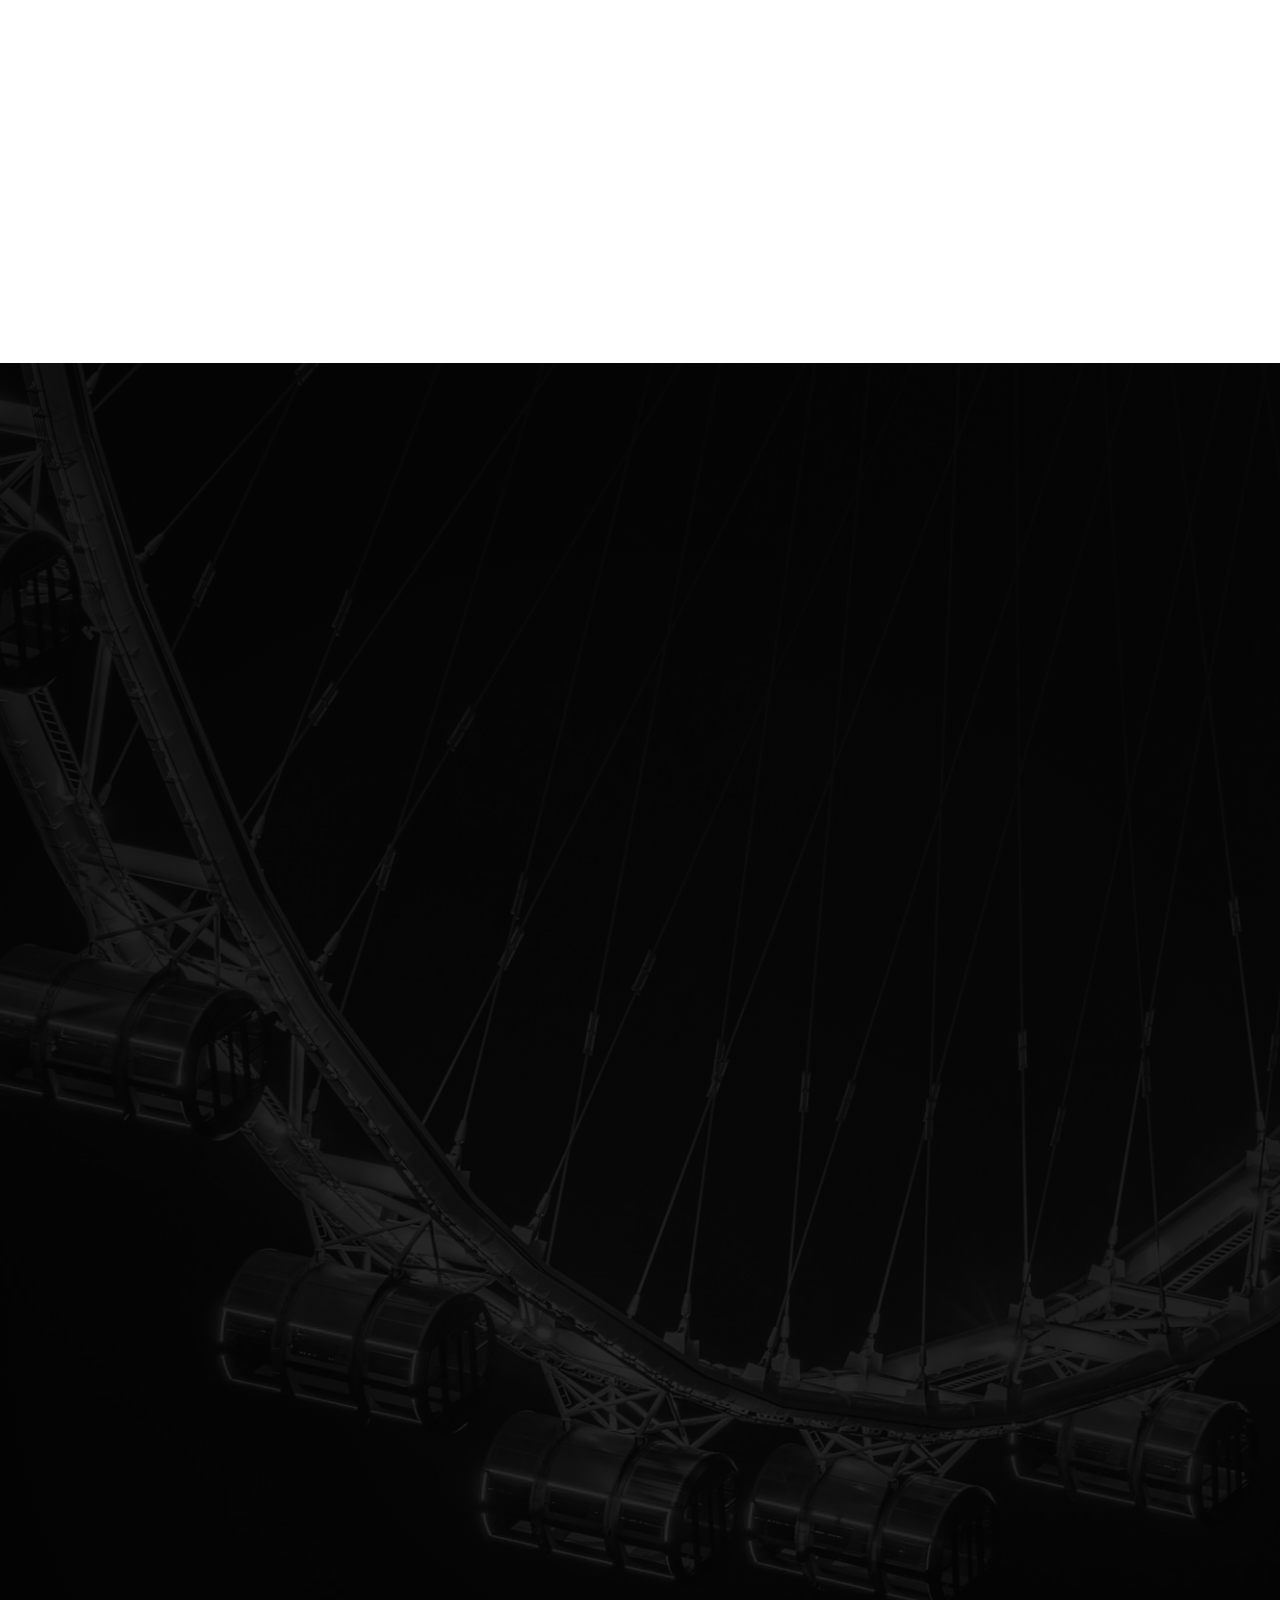
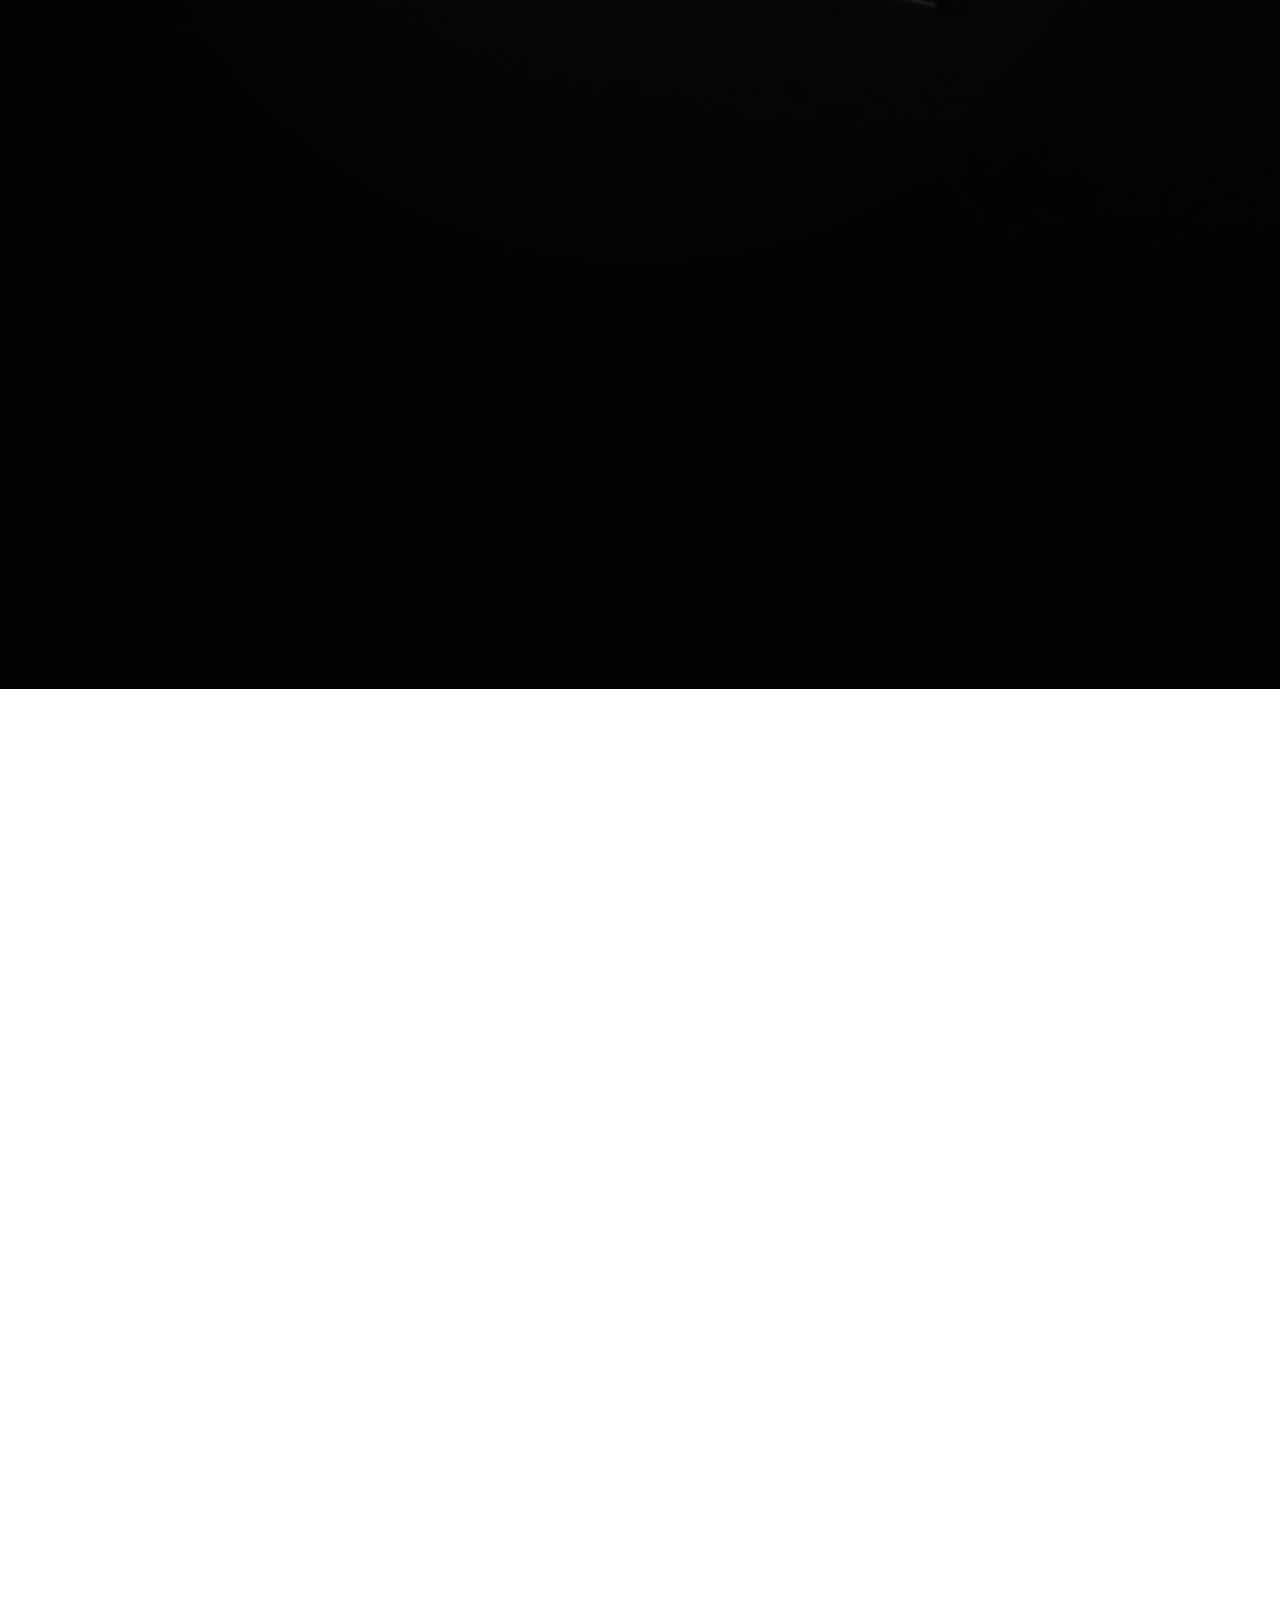
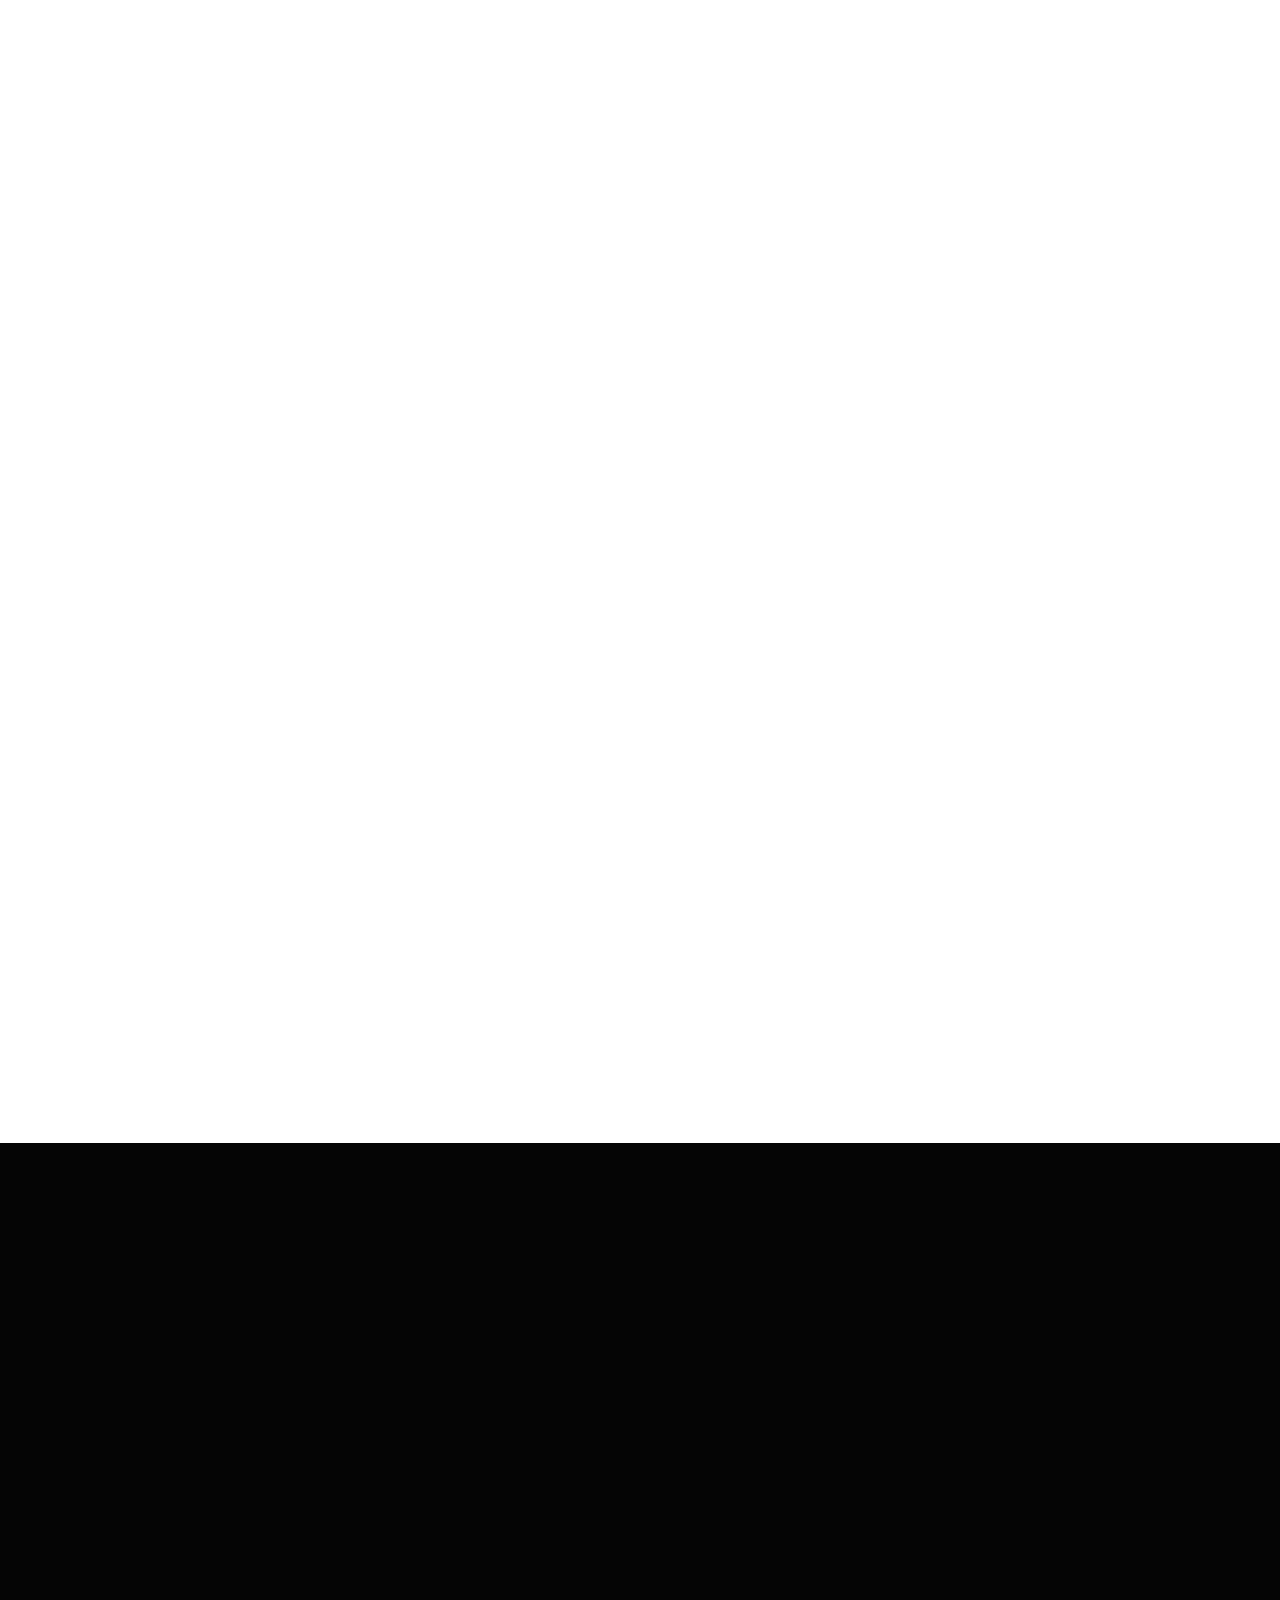
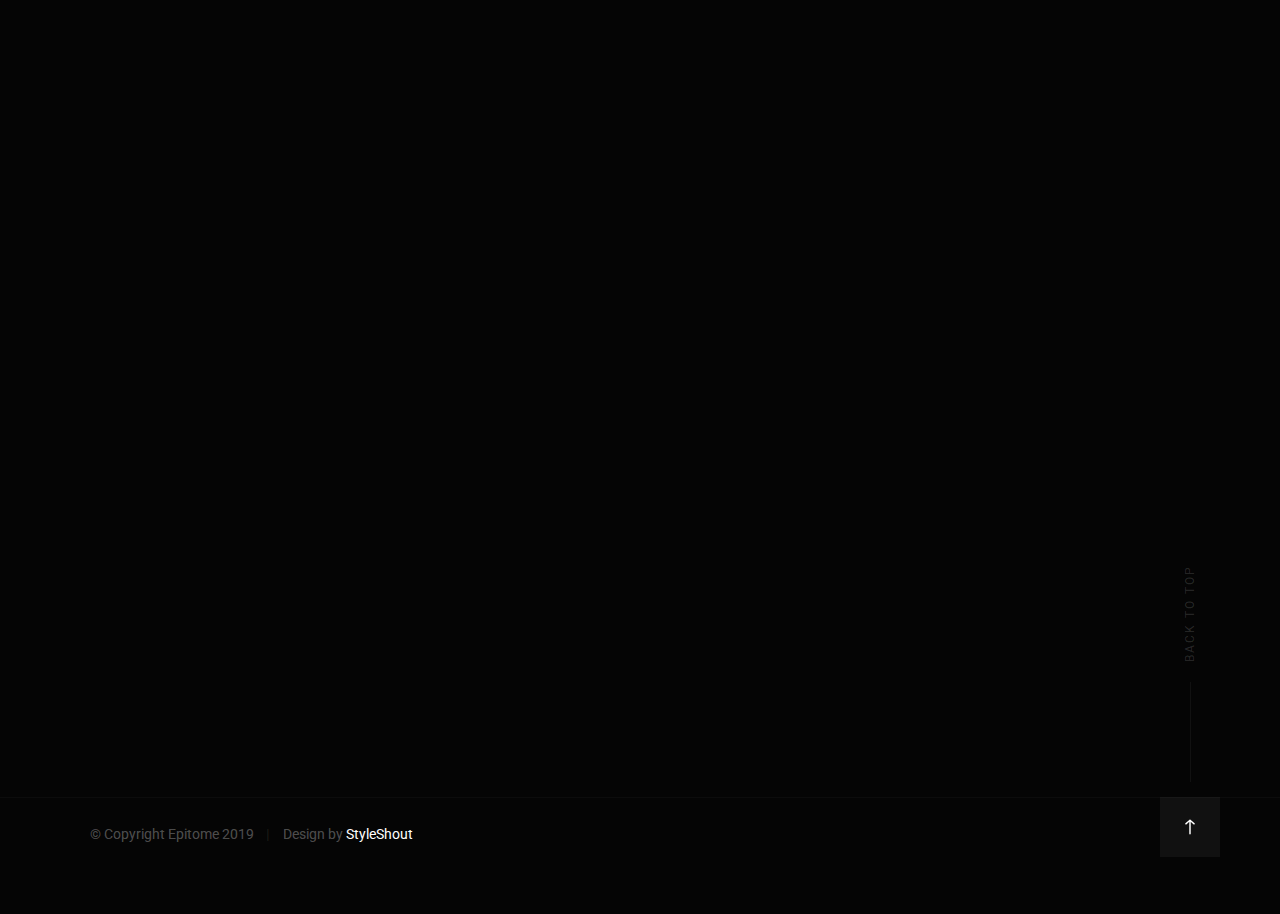
==== commit d11bbc04: "Update index.html" ====
--- a/index.html
+++ b/index.html
@@ -614,7 +614,7 @@
 
             <div class="column large-5 medium-full contact-phone">
                 <h4>Call Me</h4>
-                <a href="tel:197-543-2345">+61 449 909 077</a>
+                <a href="tel:+61449909077">+61 449 909 077</a>
             </div>
 
 
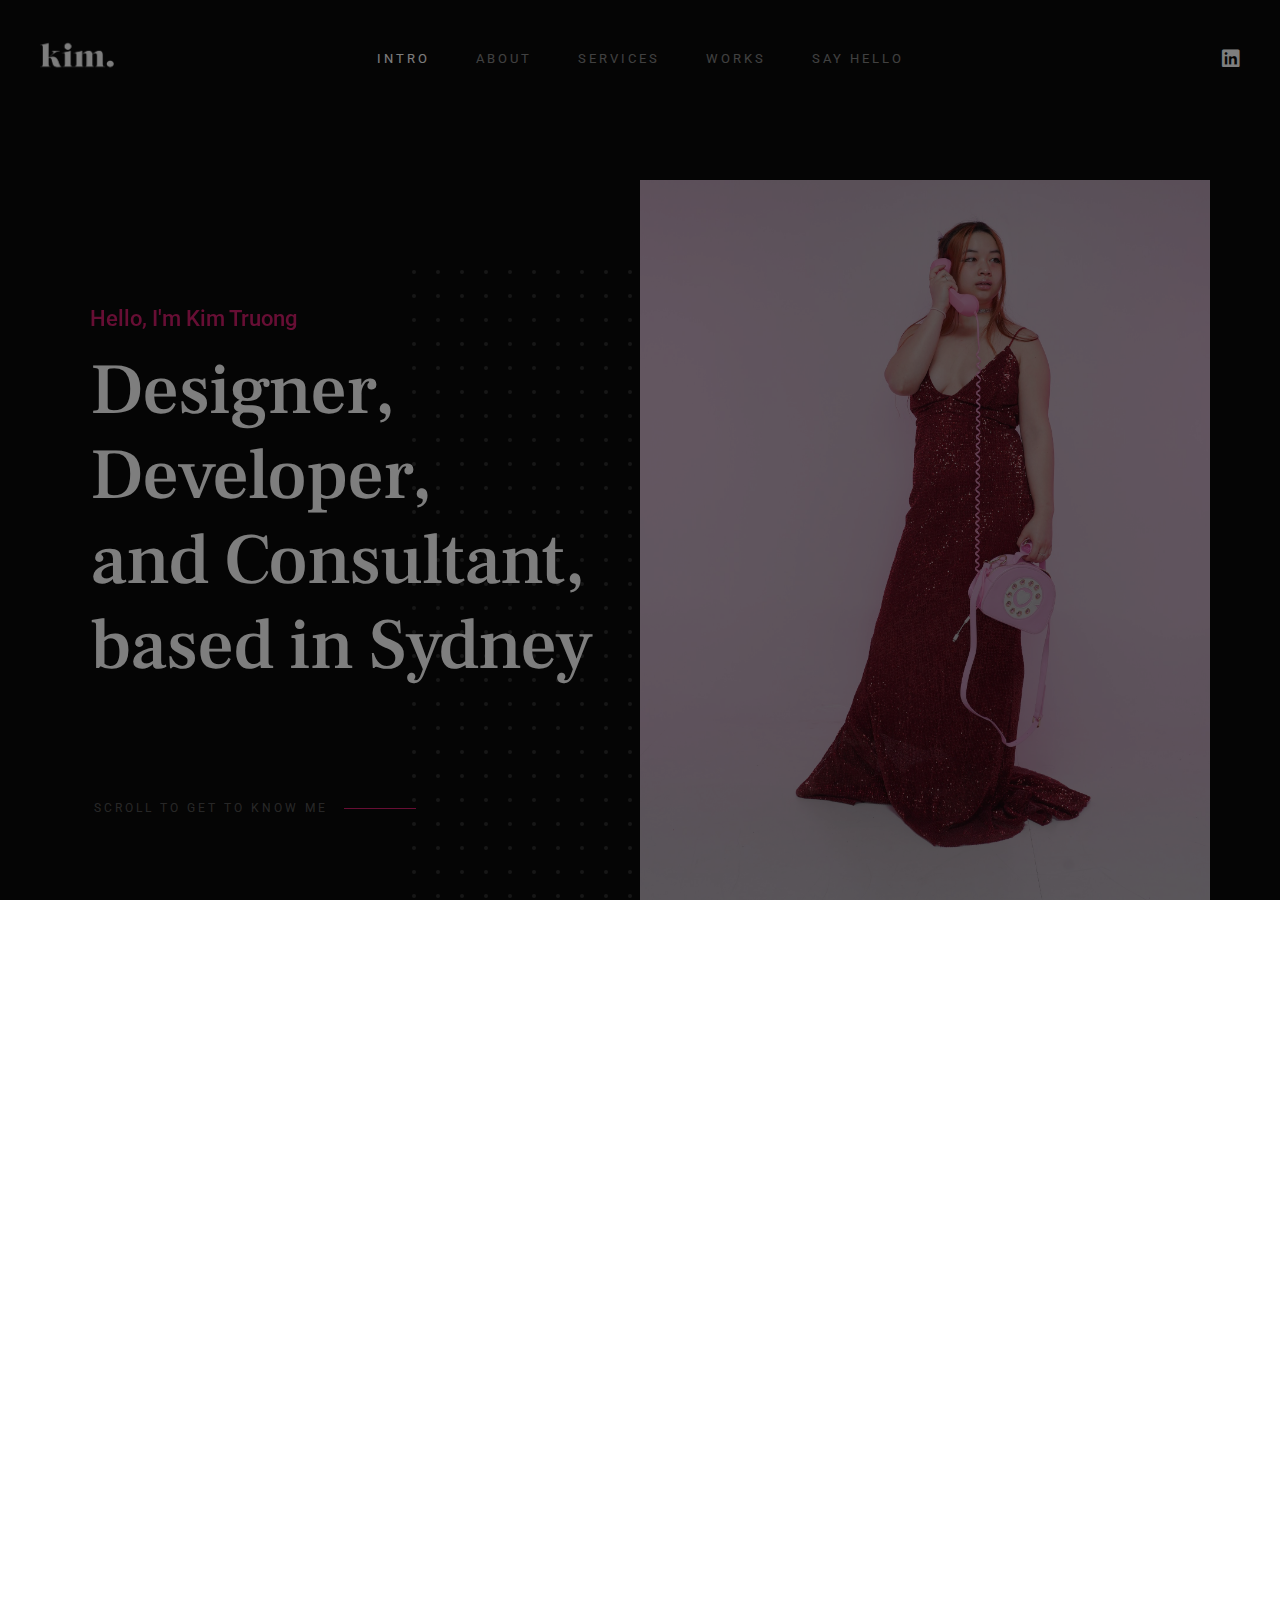
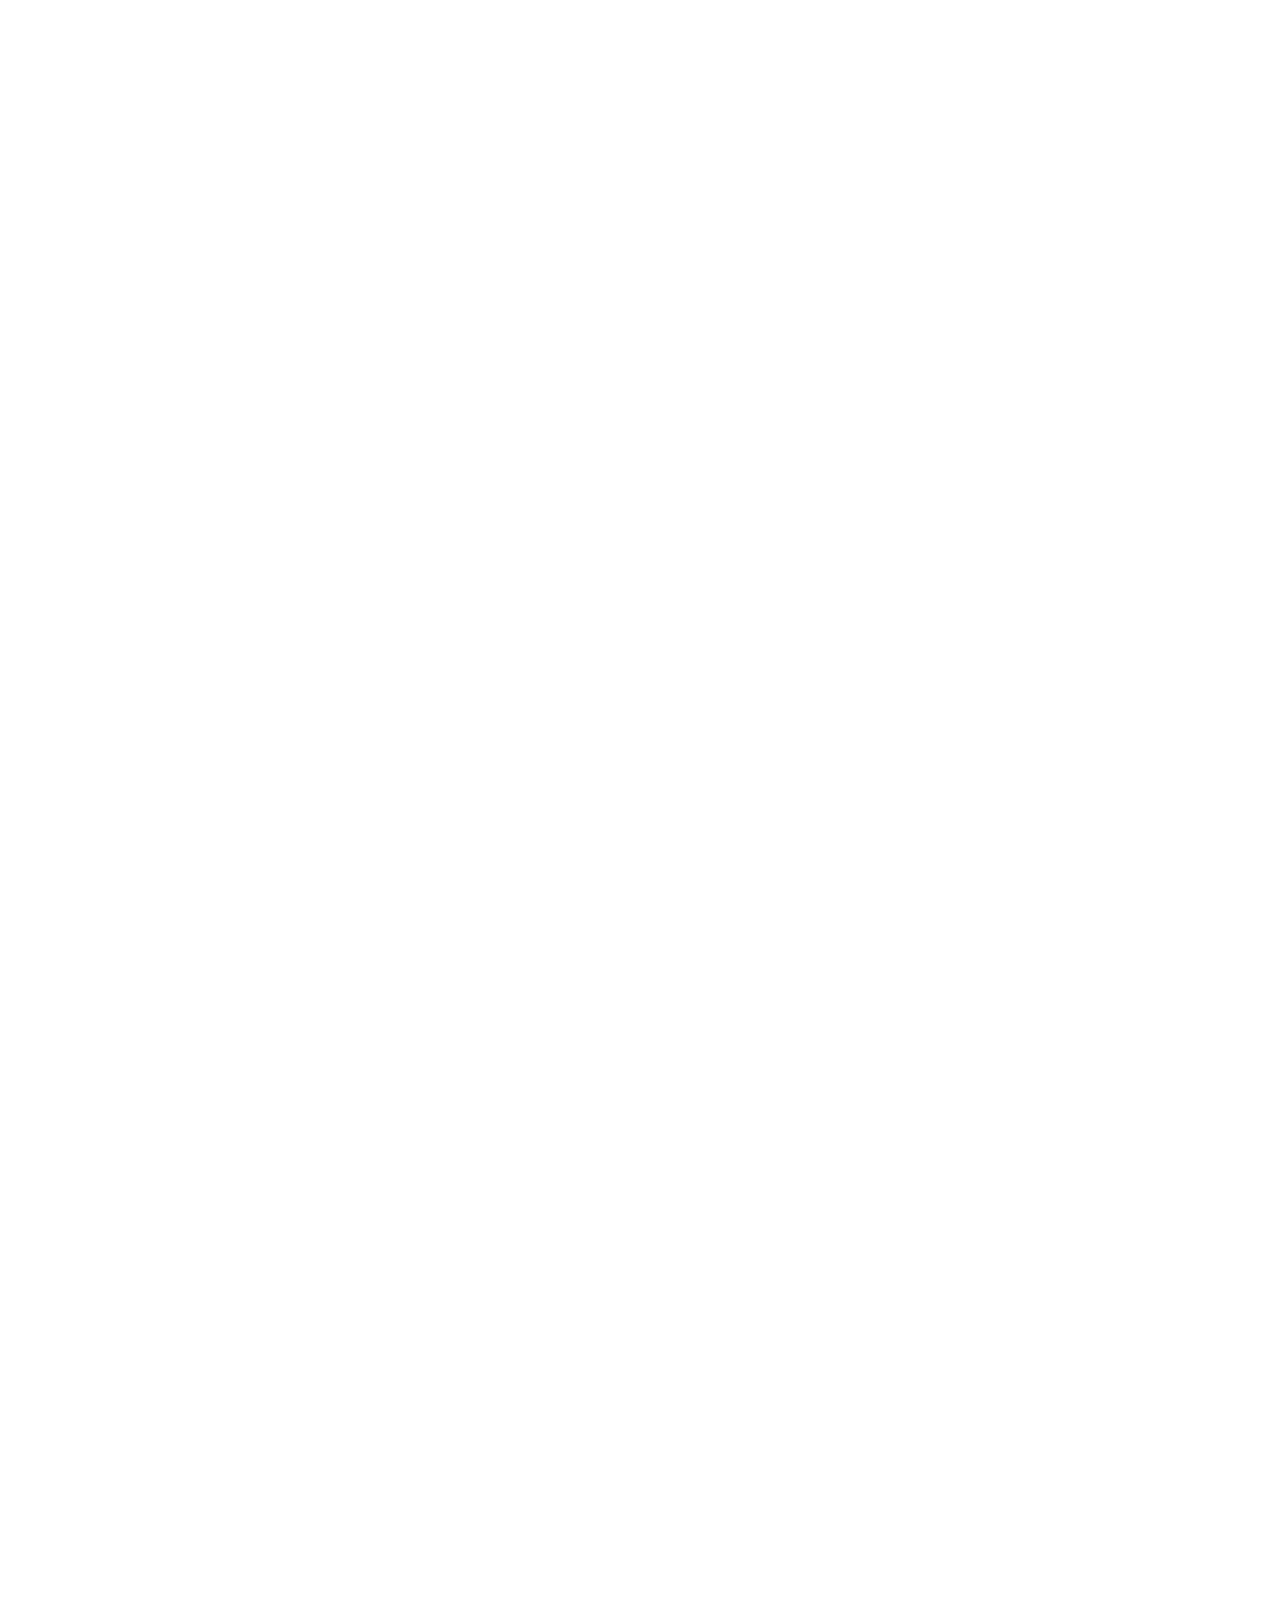
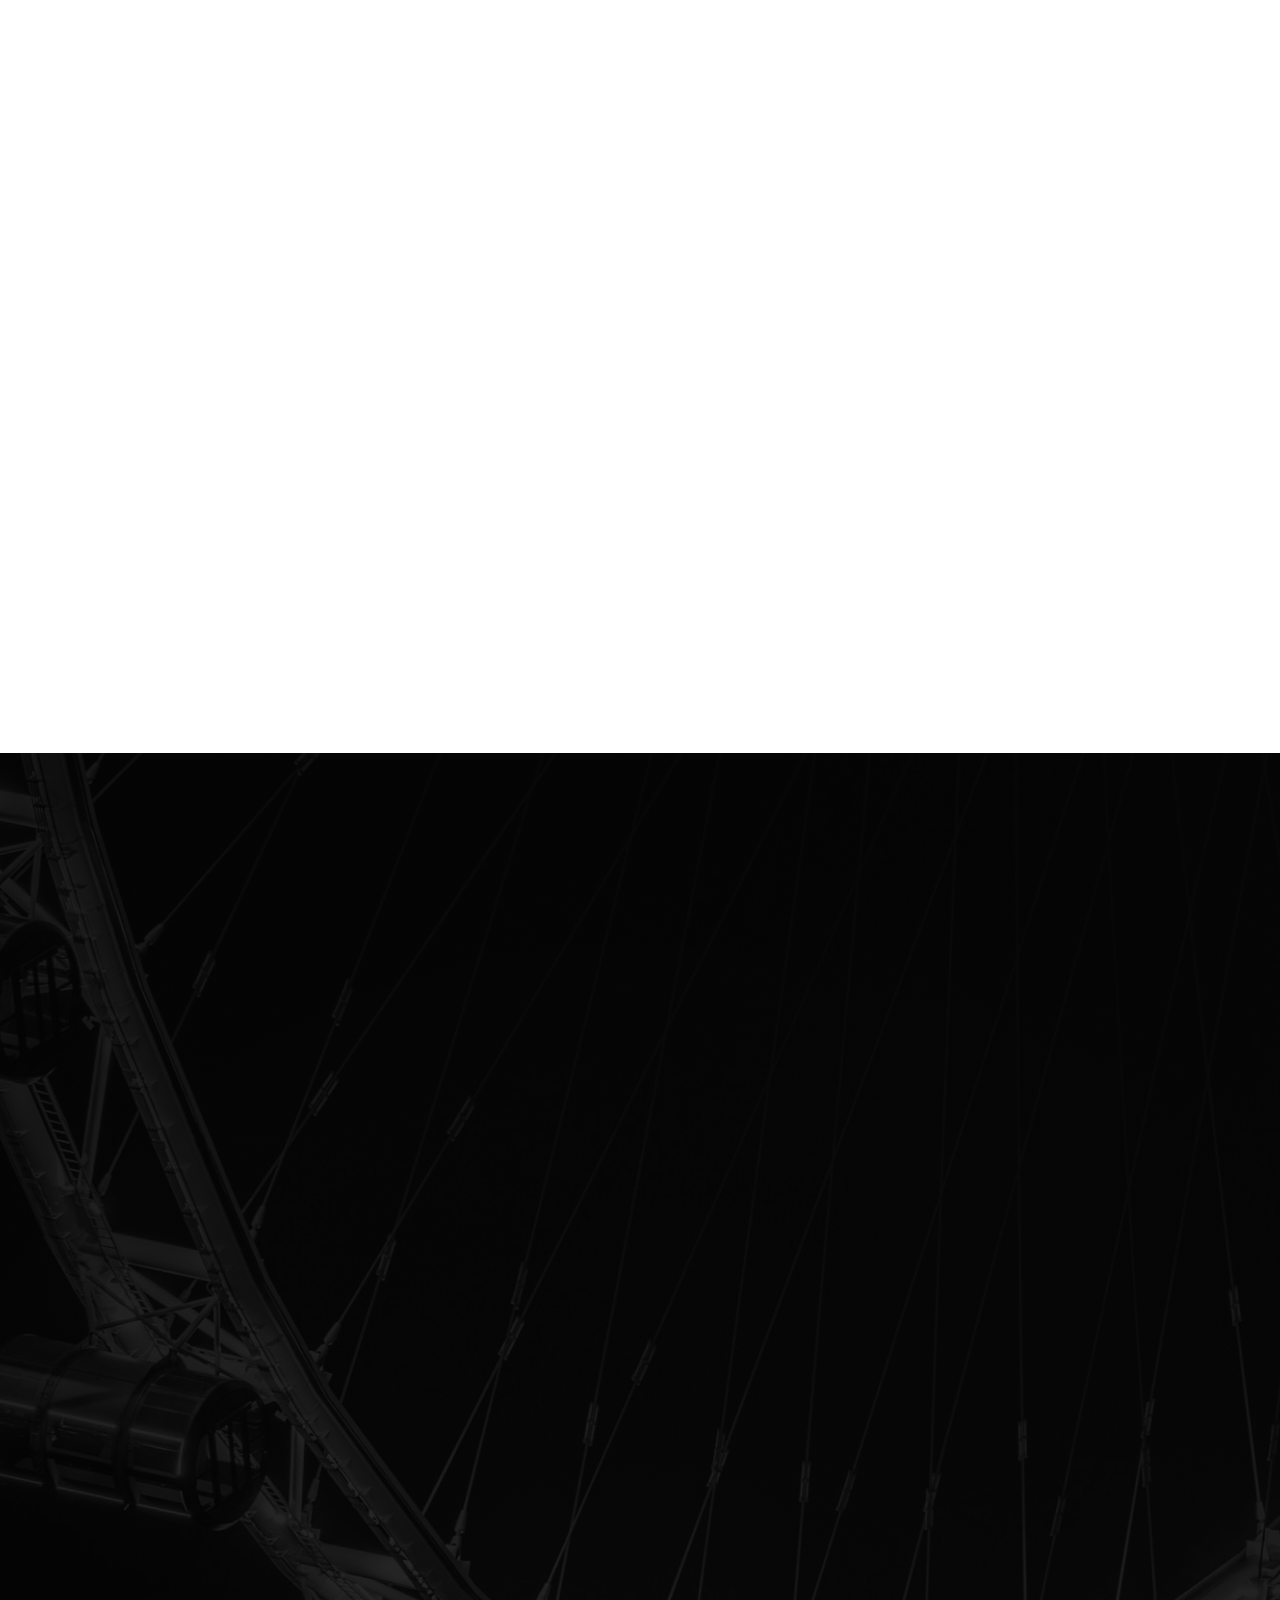
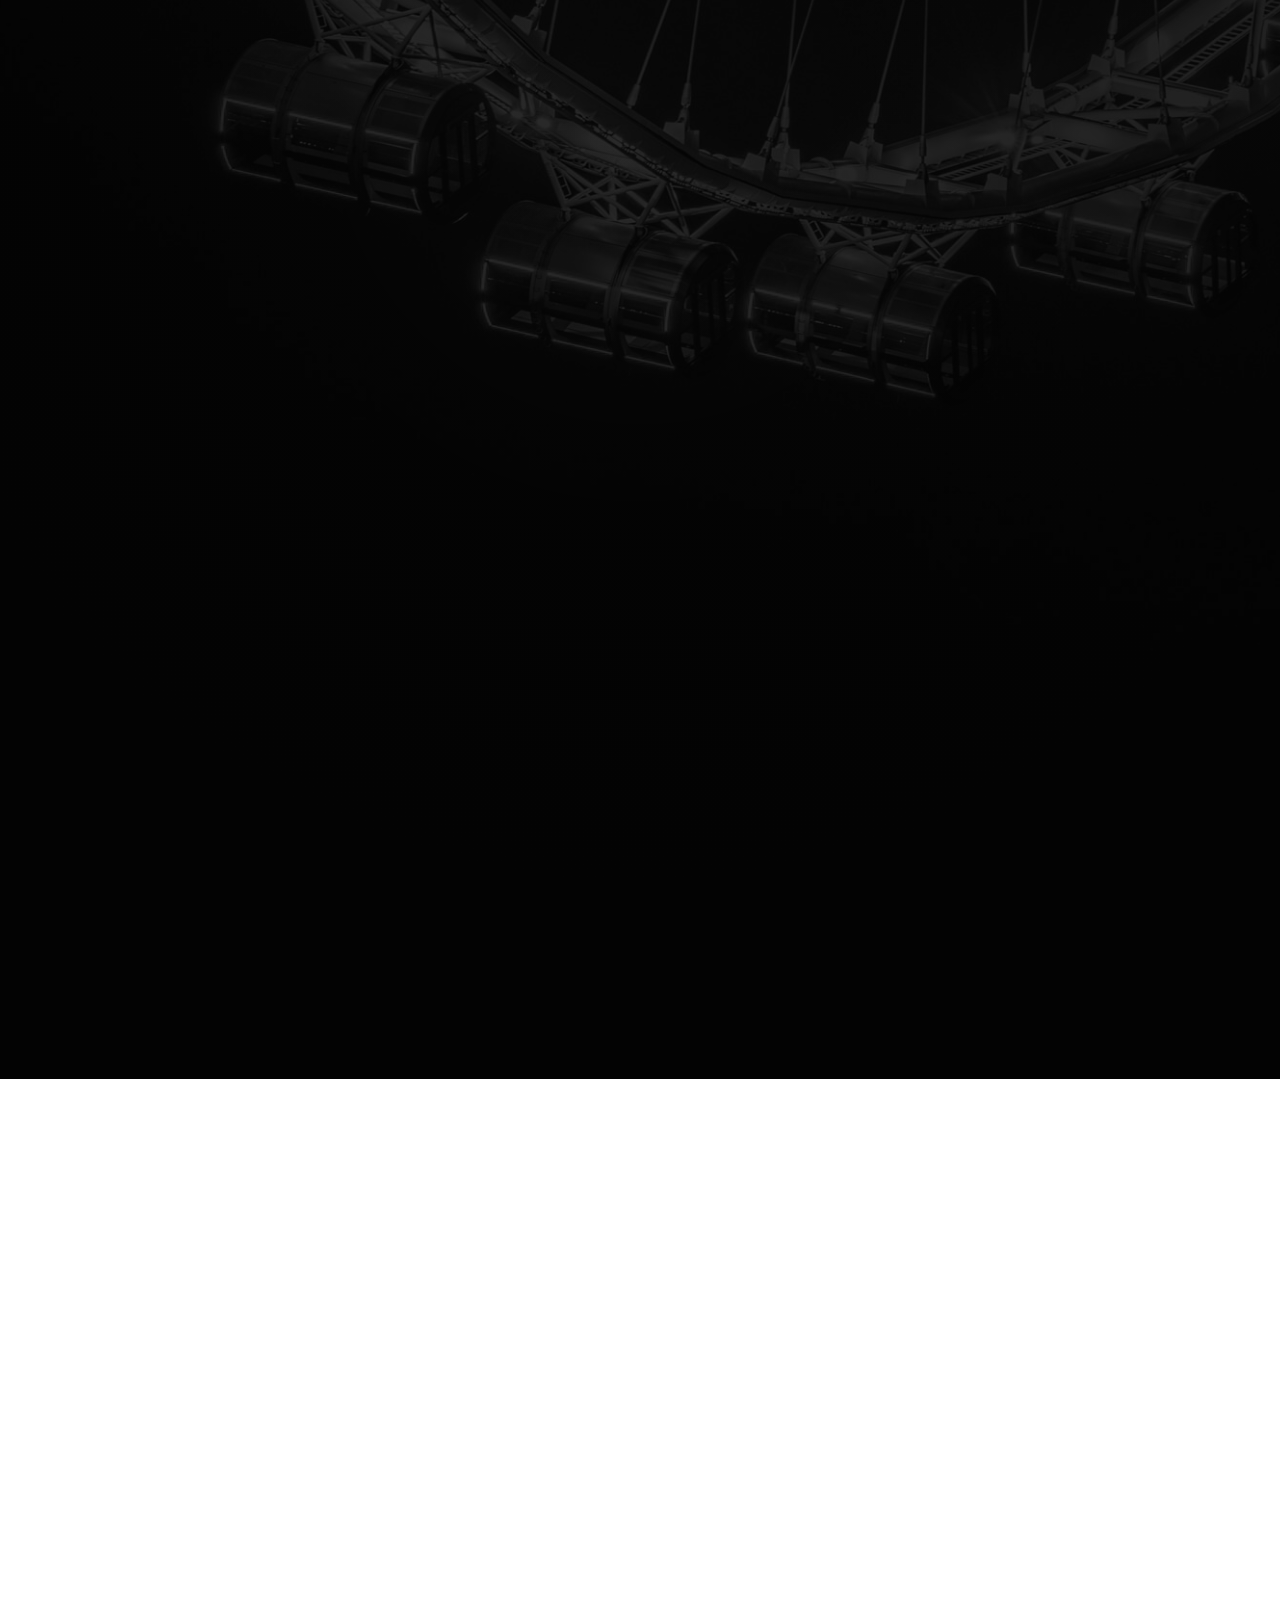
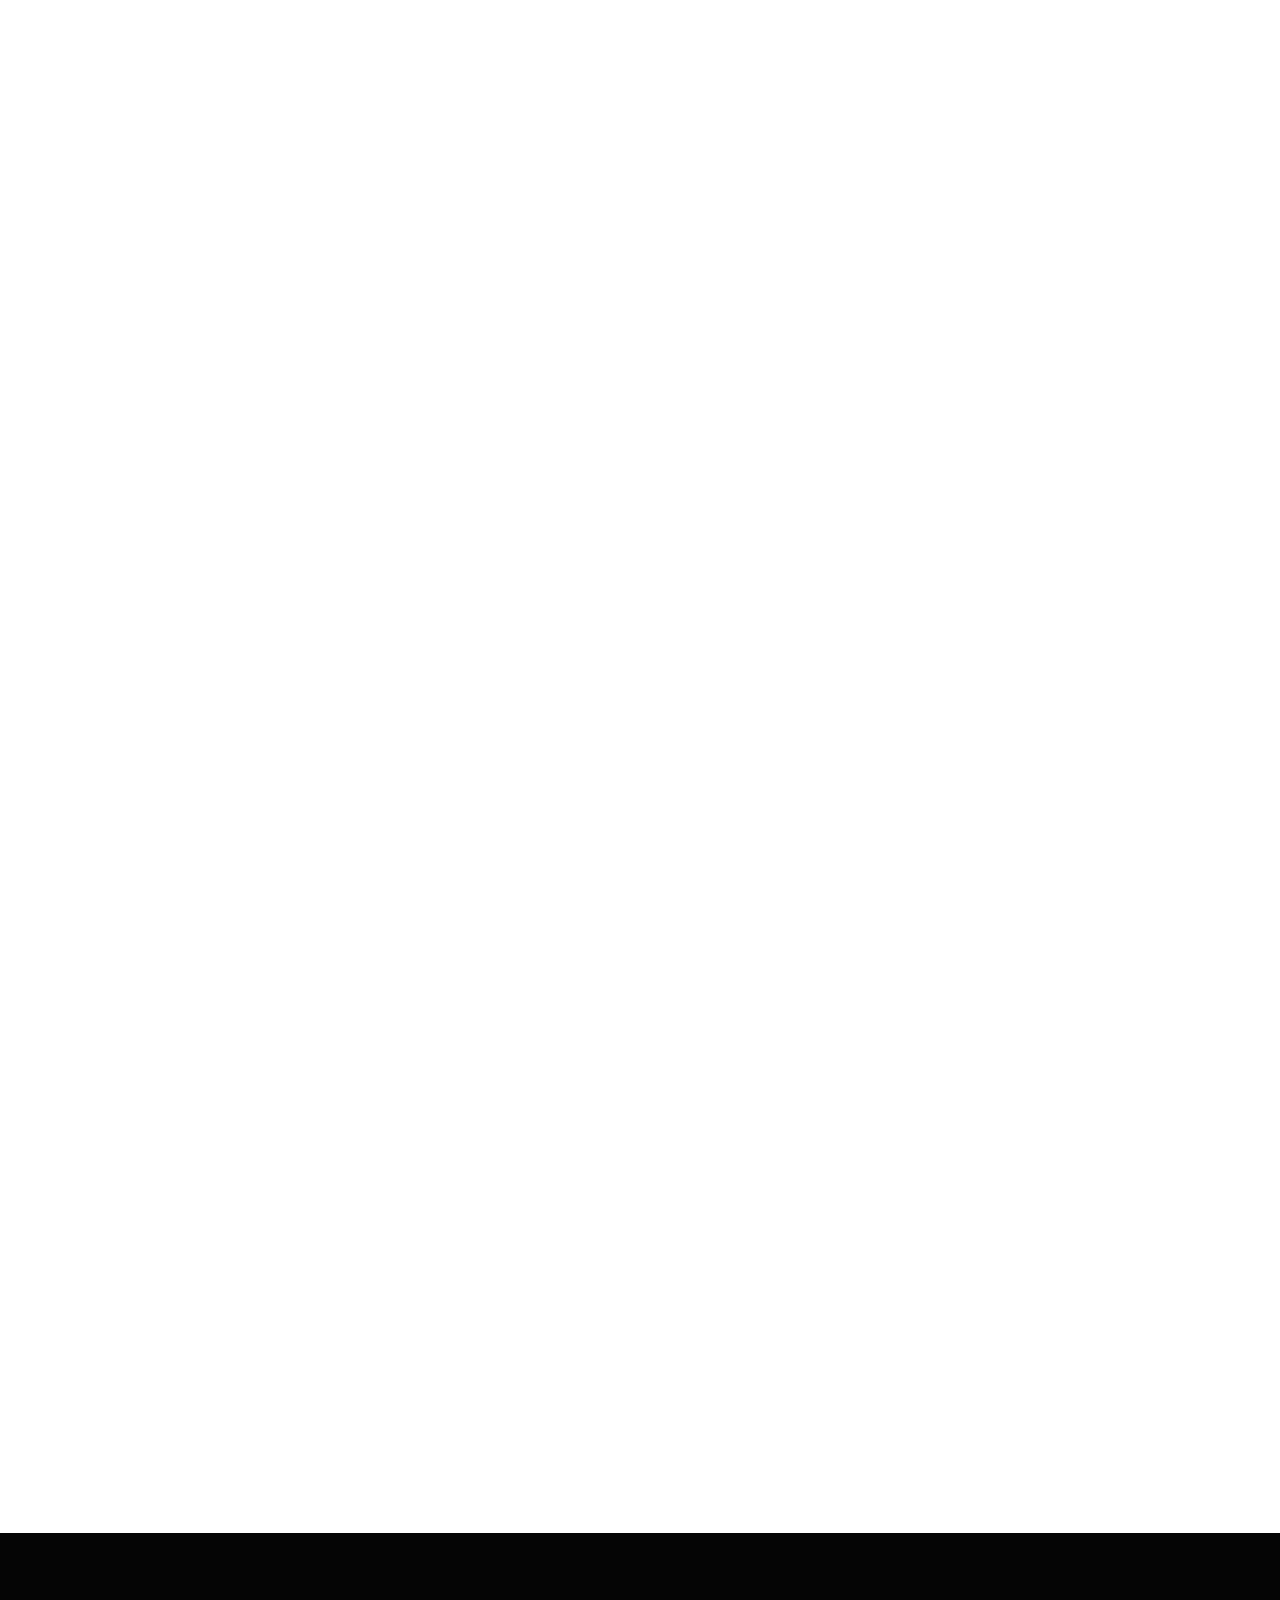
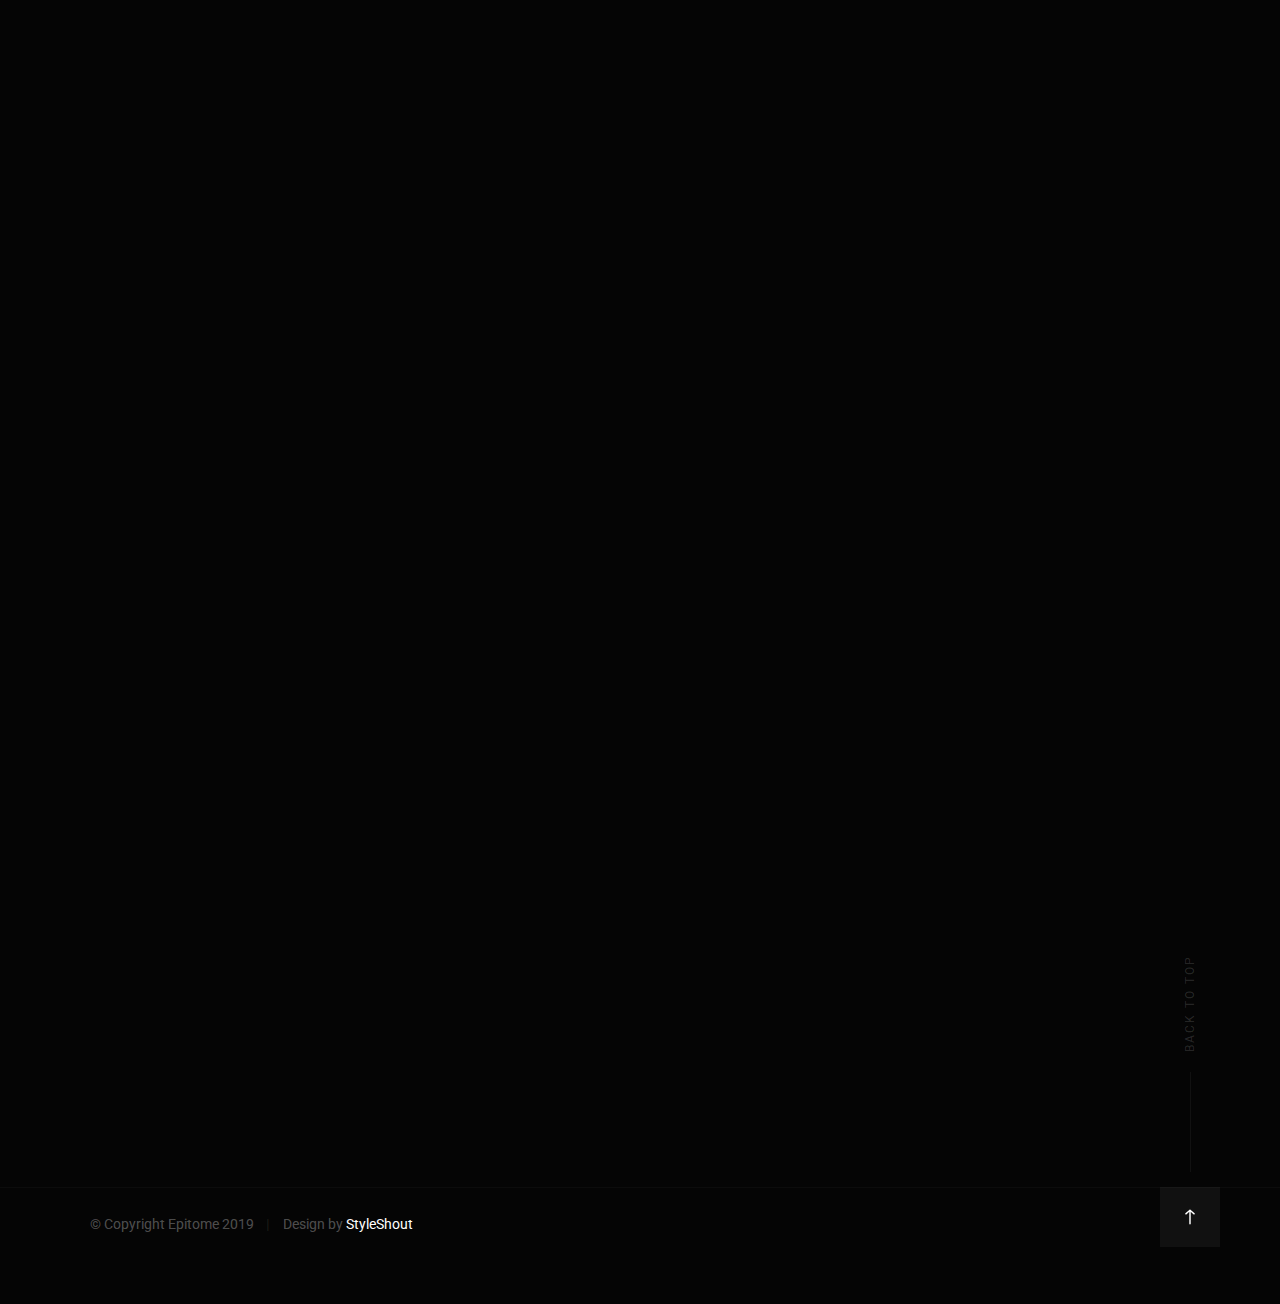
==== commit 9a62c66f: "Update index.html" ====
--- a/index.html
+++ b/index.html
@@ -77,9 +77,10 @@
             <div class="column large-9 mob-full intro-text">
                 <h3>Hello, I'm Kim Truong</h3>
                 <h1>
-                    UX Designer </br>
-                    and Technical </br>Consultant </br>
-                    based in Sydney.
+                    Designer, </br>
+                    Developer, </br>
+                    and Consultant, </br>
+                    based in Sydney
                 </h1>
             </div>
 
@@ -112,27 +113,24 @@
             <div class="row about-me__content" data-aos="fade-up">
                 <div class="column large-full about-me__text">
                     <p class="lead">
-                    Currently working as a technical consultant at DXC Technology for SAP HXM Suite. 
-                    Former CSIRO Data61 Vacation Scholar at EPICentre, working as a C# developer and 
-                    Interaction Designer. Studied a Bachelor's degree focused in Design Computing and Information Systems from 
-                    the University of Sydney.
+                        Currently, an Associate Consultant at Phriendly Phishing | CyberCX on the 
+                        Customer Success & Support Team, helping our customers launch successful cyber security 
+                        awareness training and phishing simulations to drive behavioural change. 
                     </p>
-
-                    <!-- <p>
-                    Reprehenderit quia id facilis nihil odit perferendis fugiat quidem voluptas. 
-                    Non ratione tenetur. Quis earum quia deleniti fugit fugiat minus omnis. 
-                    Iure dolore dolorum. Aspernatur quos cumque ea dolorum nemo nihil 
-                    beatae magnam. Qui molestiae rem. Maxime enim provident ipsum reprehenderit tenetur. Et cupiditate 
-                    repellendus. Et modi ipsum aut harum. Ratione alias.
-                    </p> -->
+                    <!-- <p>Former Associate Technical Consultant at DXC Technology for SAP HXM Suite. 
+                        Former CSIRO Data61 Vacation Scholar at EPICentre, working as a C# developer 
+                        and Interaction Designer. Studied a Bachelor's degree focused in Design Computing 
+                        and Information Systems from the University of Sydney.</p> -->
+                    
                     <p>
                     Hello! It's nice to make your acquaintance and I hope we get the chance to meet in person. I am
                     a year out of university and have been gaining as much experience as I can from a diverse
                     amount of areas in industry. From my degree, I've worked on projects and collaborations with organisations
                     such as KPMG, Harris Farms, Grains & Legumes Nutrition Council, StrongLED, and IBM - doing anything from UX
                     Design work to creative developing to business proposals. </br></br>Through my experience at CSIRO's Data61, I've worked 
-                    with all sorts of VR technology involving game development, interaction design, and academic writing. My current
-                    role now at DXC involves user support and HRIS builds using various SAP tools. My varied experience proves 
+                    with all sorts of VR technology involving game development, interaction design, and academic writing. My last role as an 
+                    Associate Technical Consultant at
+                    at DXC Technology involved user support and HRIS builds using various SAP tools. My varied experience proves 
                     my ability to adapt to any project be it creative, technical, or business-focused and I would love to become a
                     part of your team. :)
                     </p>
@@ -180,7 +178,23 @@
                         <div class="timeline__block">
                             <div class="timeline__bullet"></div>
                             <div class="timeline__header">
-                                <p class="timeline__timeframe">February 2022 - Present</p>
+                                <p class="timeline__timeframe">March 2023 - Present</p>
+                                <h3 class="item-title">CyberCX</h3>
+                                <h5>Associate Consultant</h5>
+                            </div>
+                            <div class="timeline__desc">
+                                <p>Working as an Associate Consultant as part of the CyberCX Academy, at Phriendly Phishing | CyberCX 
+                                    on the Customer Success & Support Team, helping our customers launch successful 
+                                    cyber security awareness training and phishing simulations to drive behavioural change. 
+                        
+                                </p>
+                            </div>
+                        </div>
+
+                        <div class="timeline__block">
+                            <div class="timeline__bullet"></div>
+                            <div class="timeline__header">
+                                <p class="timeline__timeframe">February 2022 - March 2023</p>
                                 <h3 class="item-title">DXC Technology</h3>
                                 <h5>Associate Technical Consultant</h5>
                             </div>
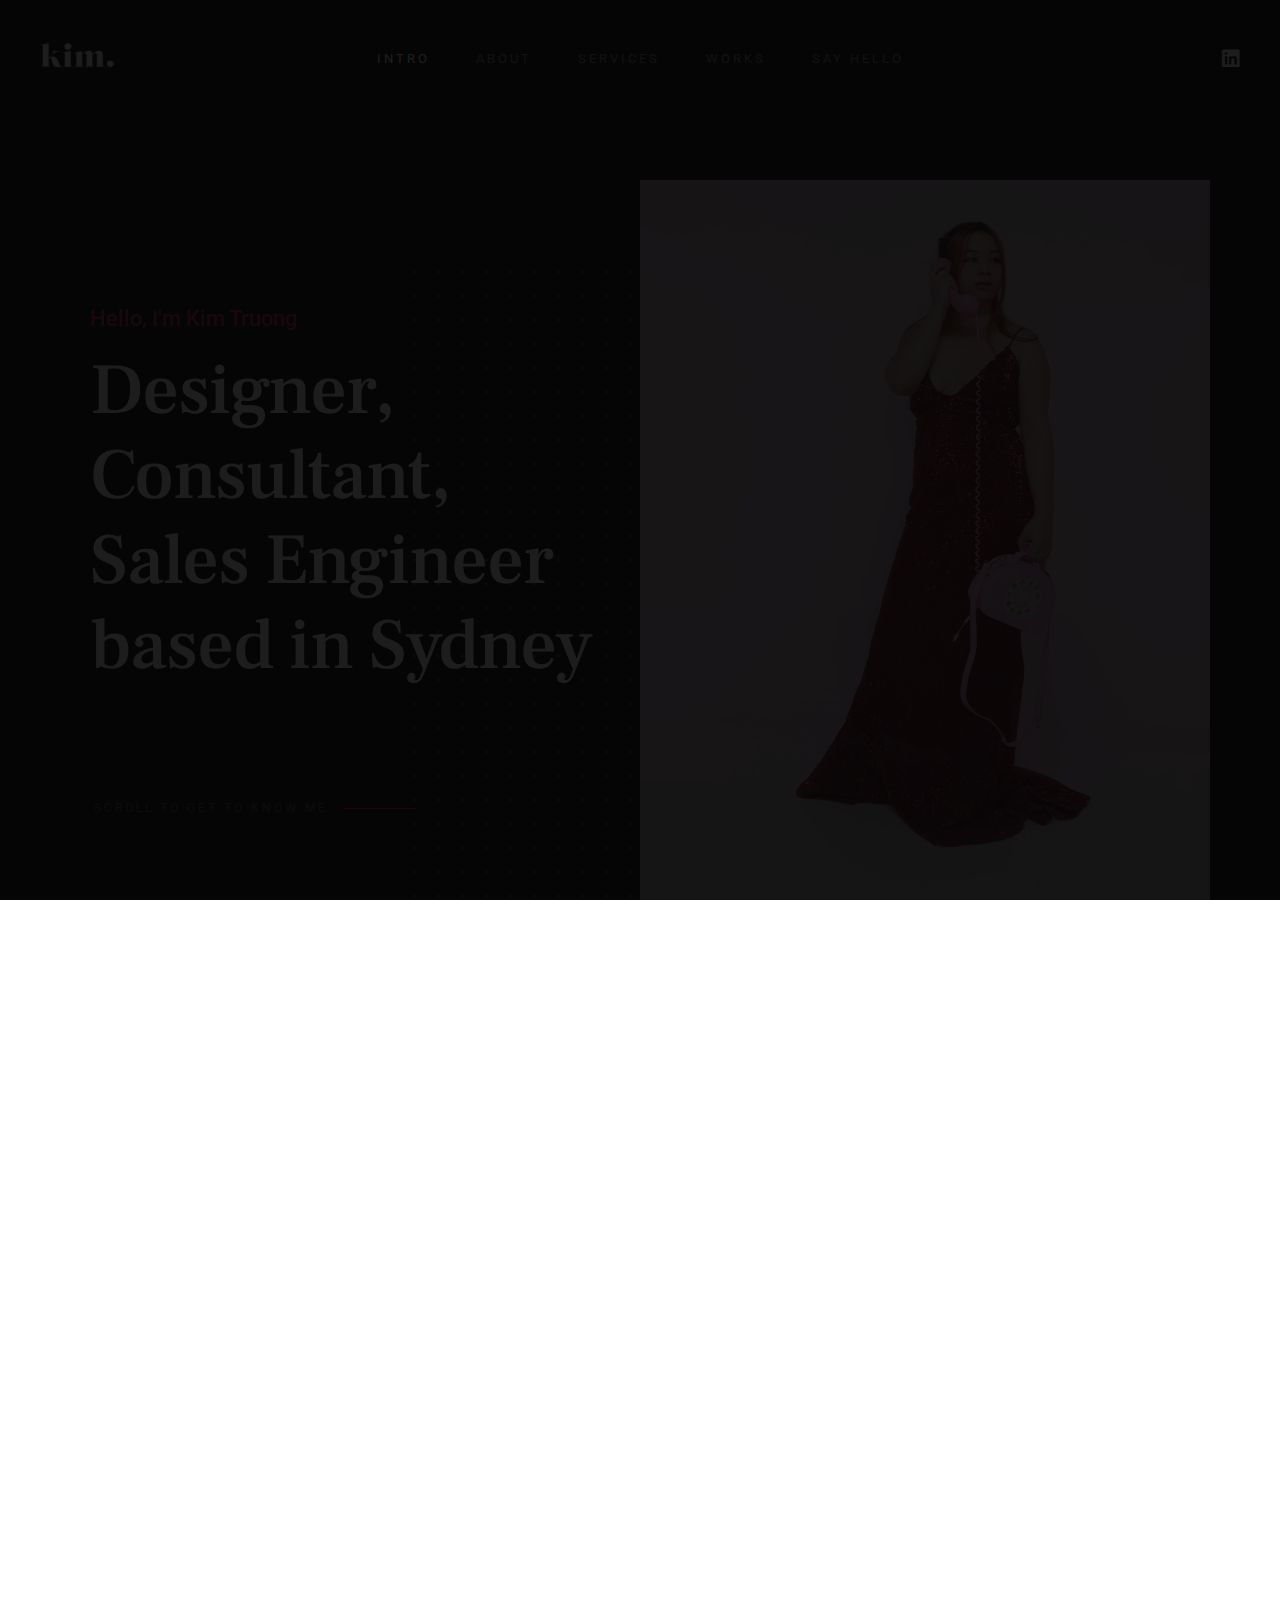
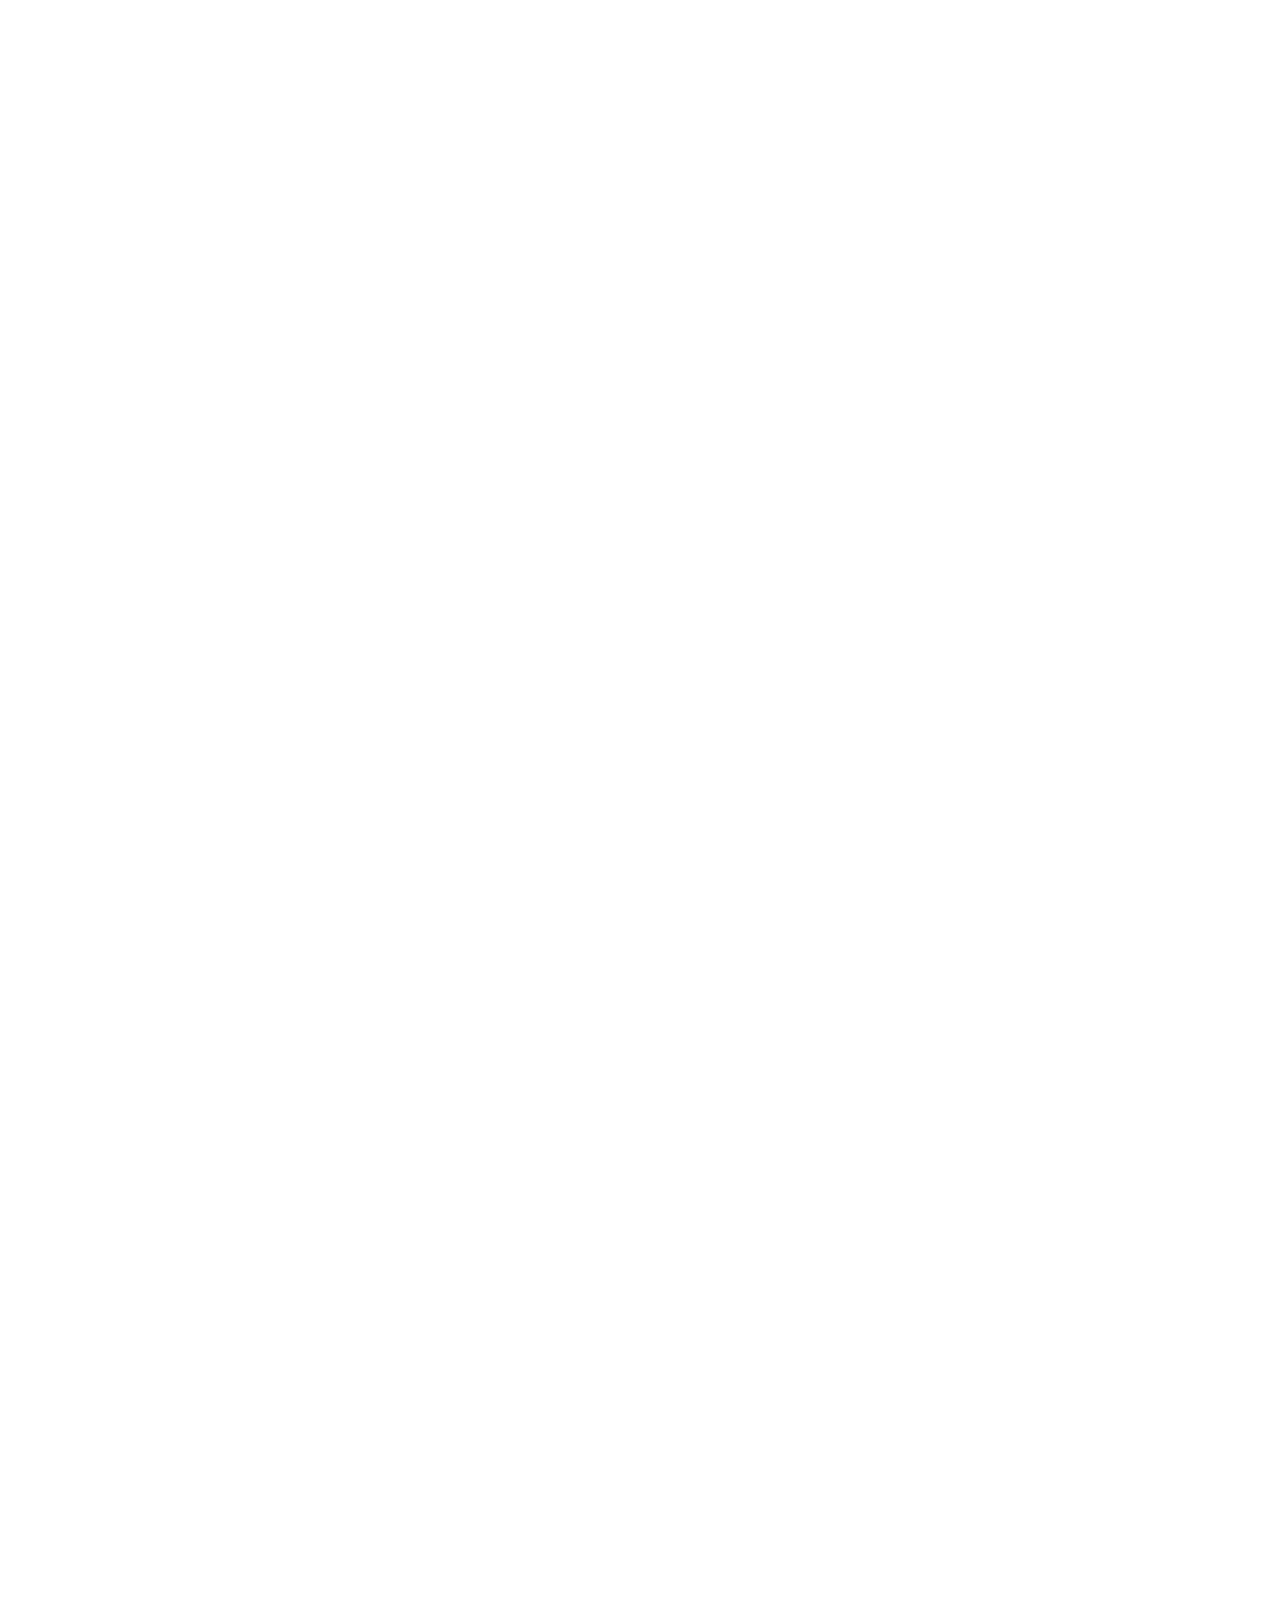
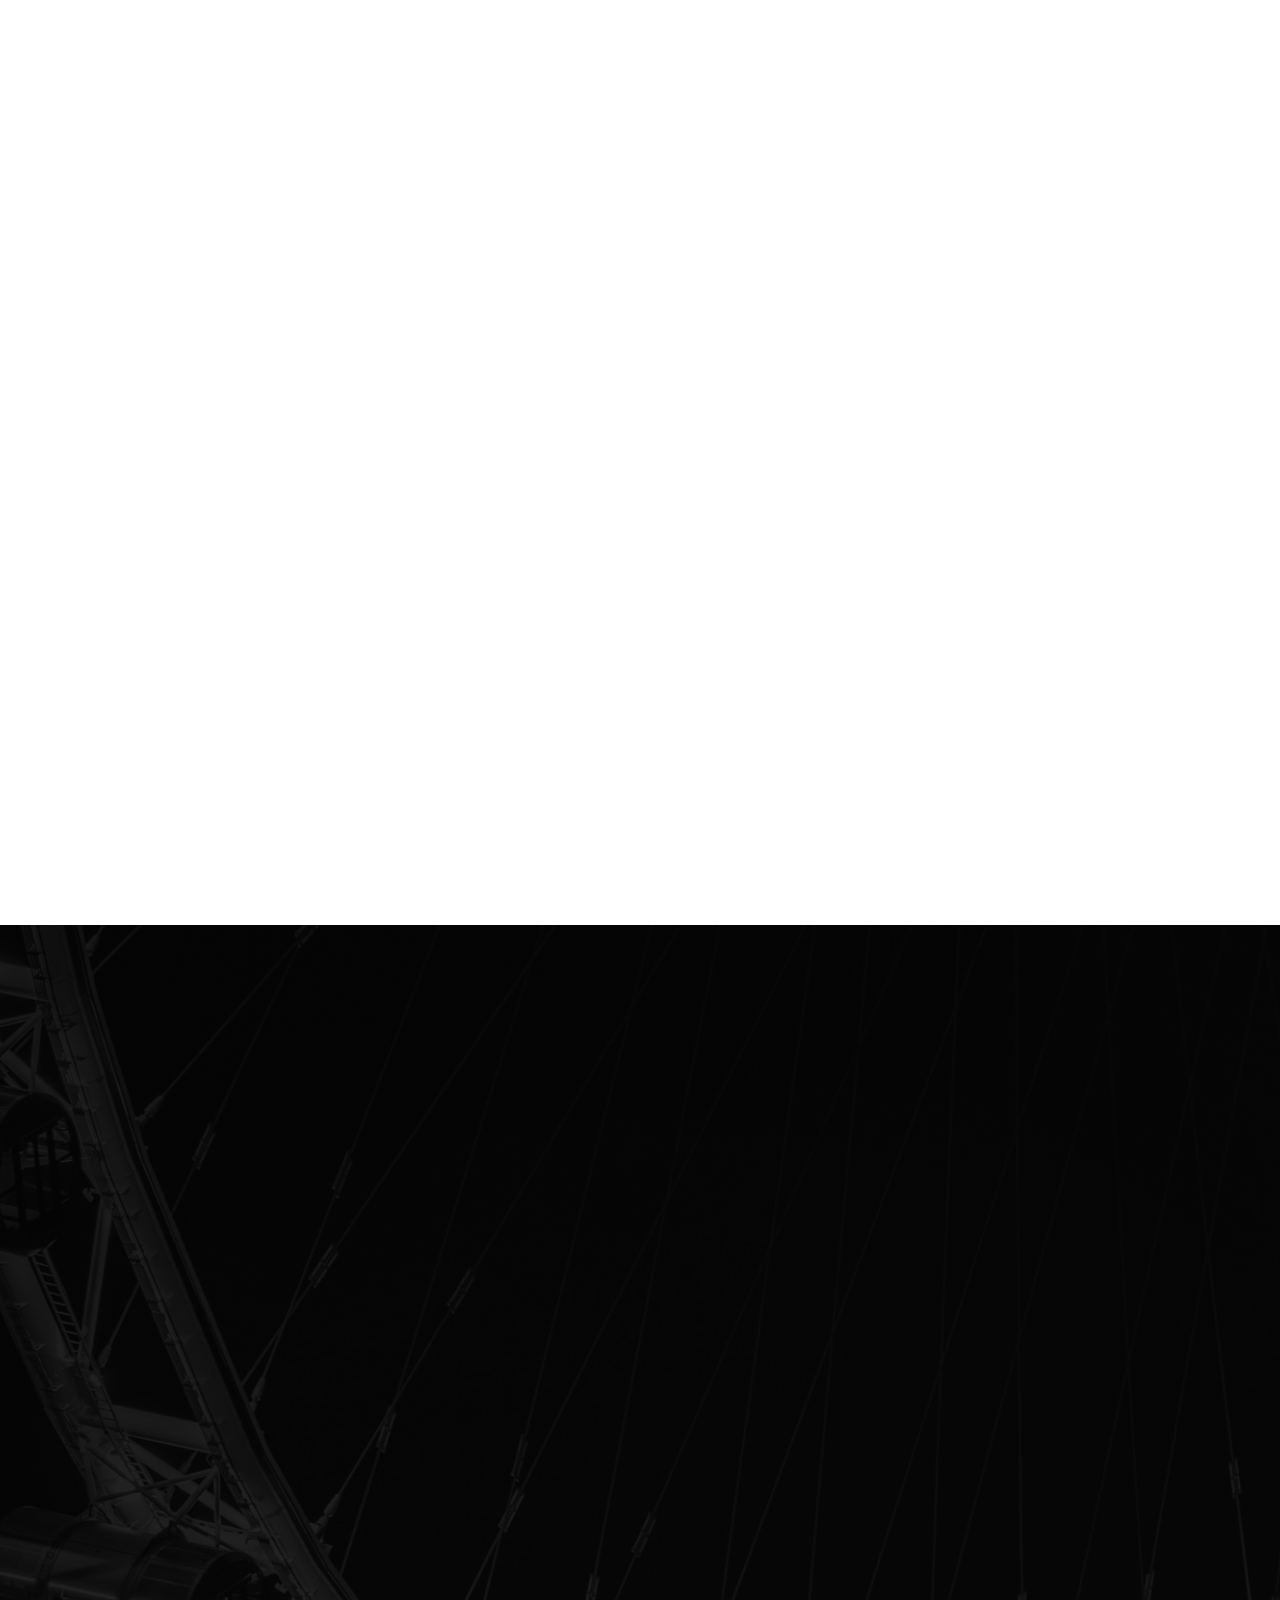
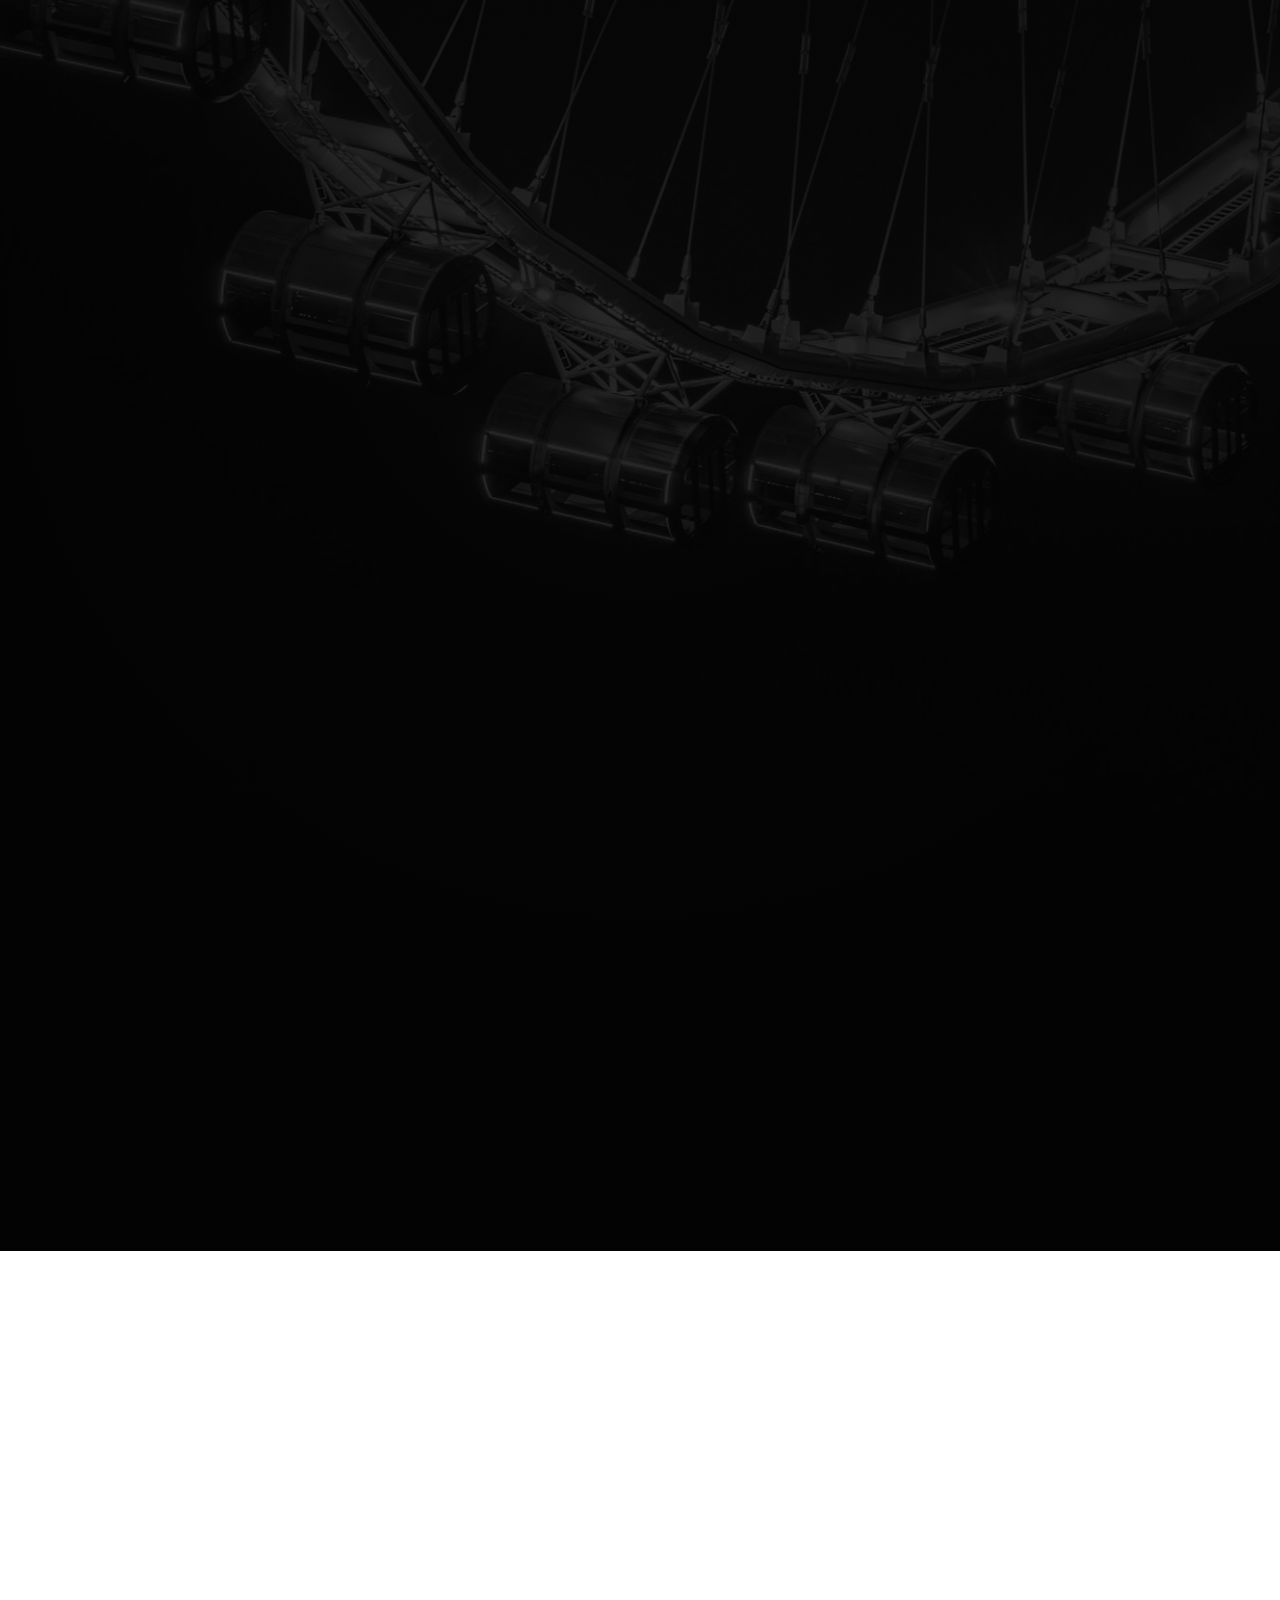
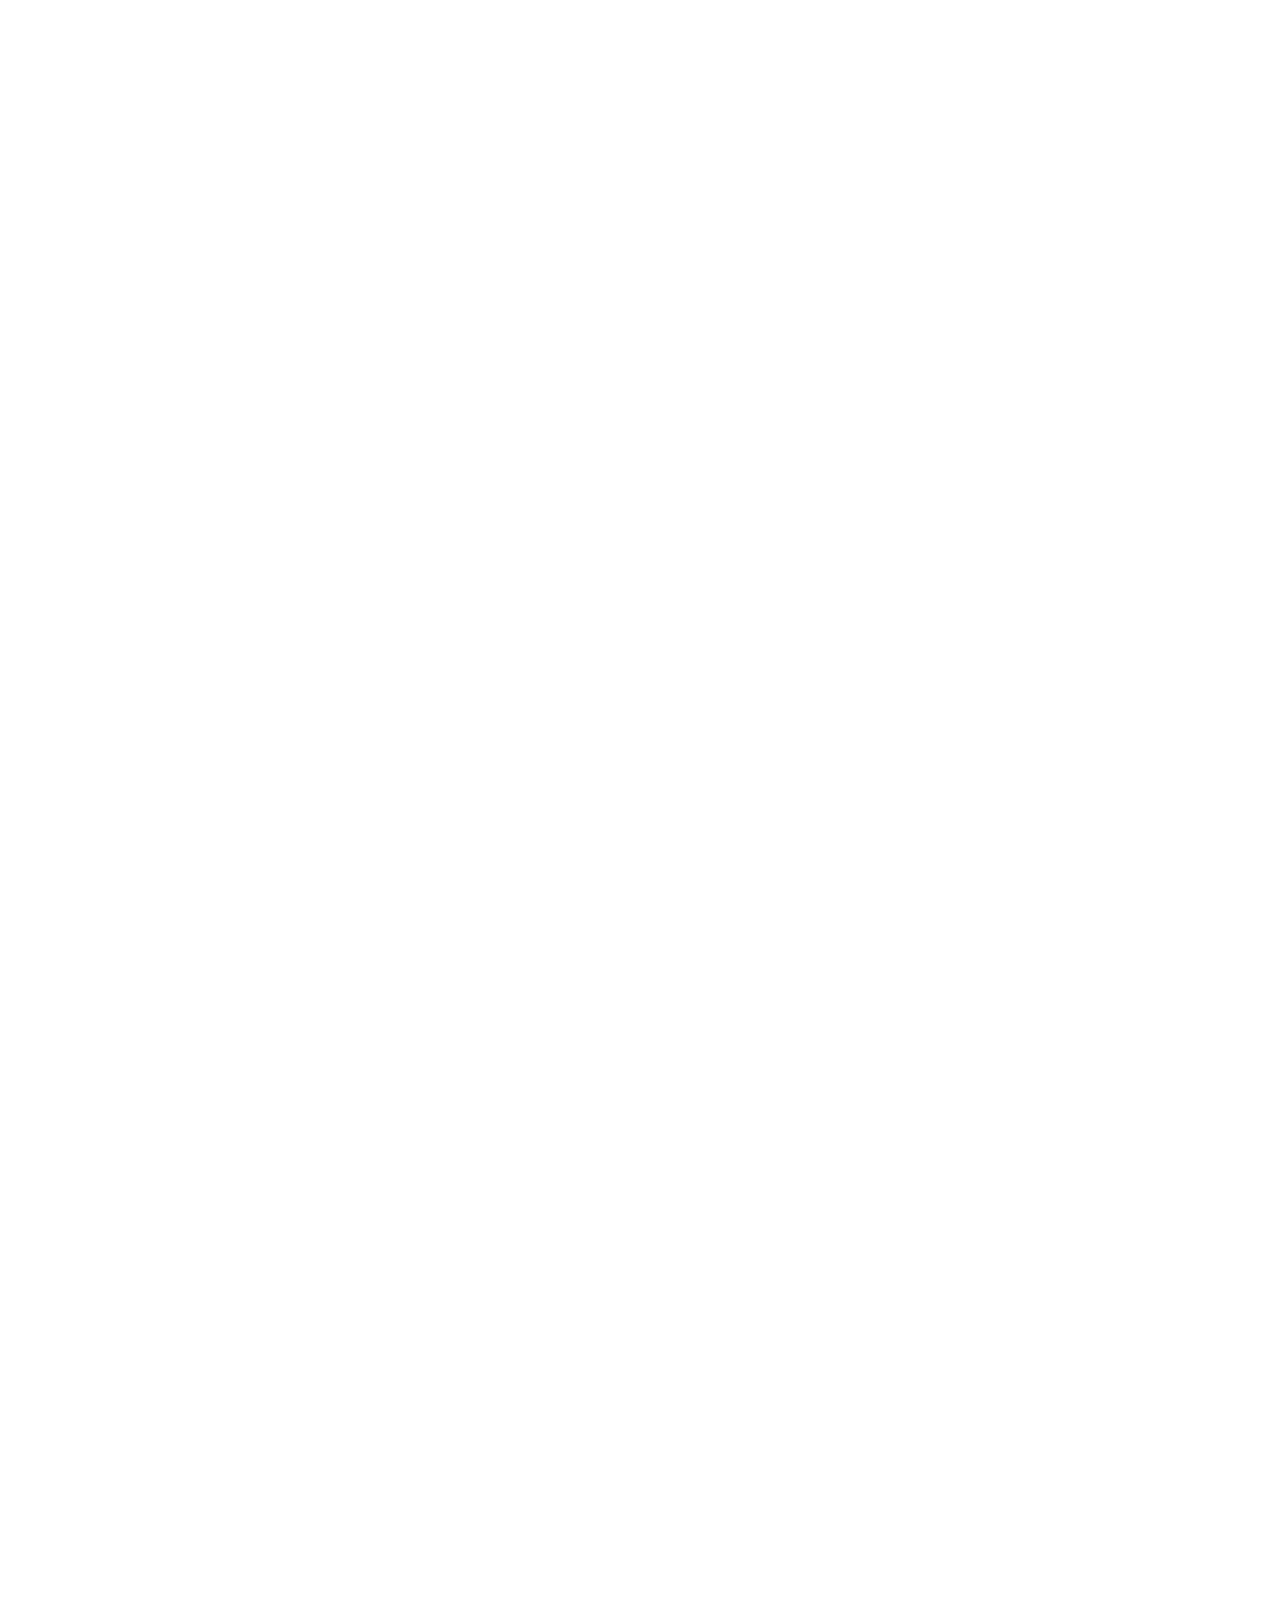
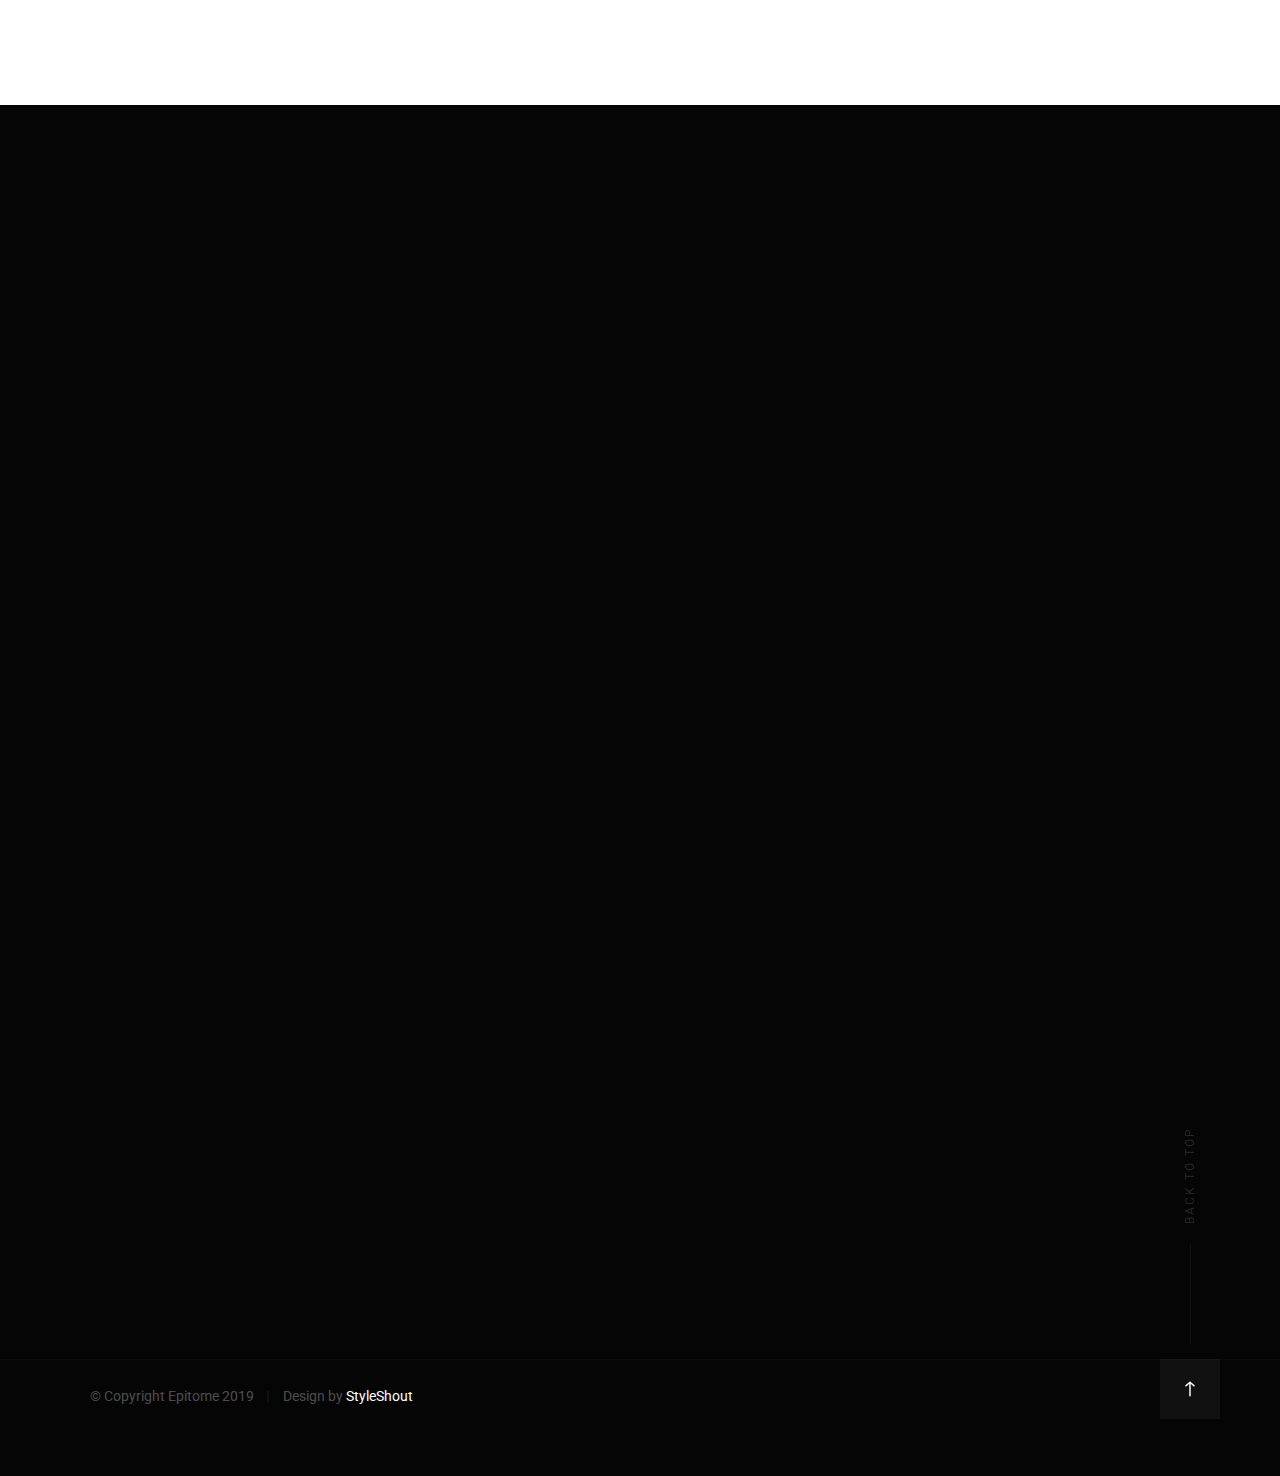
==== commit d717cd92: "Update index.html" ====
--- a/index.html
+++ b/index.html
@@ -78,8 +78,8 @@
                 <h3>Hello, I'm Kim Truong</h3>
                 <h1>
                     Designer, </br>
-                    Developer, </br>
-                    and Consultant, </br>
+                    Consultant,</br>
+                    Sales Engineer </br>
                     based in Sydney
                 </h1>
             </div>
@@ -113,9 +113,10 @@
             <div class="row about-me__content" data-aos="fade-up">
                 <div class="column large-full about-me__text">
                     <p class="lead">
-                        Currently, an Associate Consultant at Phriendly Phishing | CyberCX on the 
-                        Customer Success & Support Team, helping our customers launch successful cyber security 
-                        awareness training and phishing simulations to drive behavioural change. 
+                        Currently, a Sales Engineer at Phriendly Phishing on the Customer Solutions Team, 
+                        driving sales growth and enablement through providing technical demos, managing 
+                        trials and proof of concepts in addition to building enablement collateral to bolster 
+                        the Sales team's knowledge, confidence, and ability to sell.
                     </p>
                     <!-- <p>Former Associate Technical Consultant at DXC Technology for SAP HXM Suite. 
                         Former CSIRO Data61 Vacation Scholar at EPICentre, working as a C# developer 
@@ -123,16 +124,19 @@
                         and Information Systems from the University of Sydney.</p> -->
                     
                     <p>
-                    Hello! It's nice to make your acquaintance and I hope we get the chance to meet in person. I am
-                    a year out of university and have been gaining as much experience as I can from a diverse
-                    amount of areas in industry. From my degree, I've worked on projects and collaborations with organisations
+                    Hello! It's nice to make your acquaintance and I hope we get the chance to meet in person. 
+                    Right now, I have been diving deeper into my professional career, exploring all types of roles across tech and cybersecurity. 
+                    I originally come from a UX degree, that has given me a unique perspective on the implementation of 
+                    various projects and ongoing engagements across SaaS Security Awareness Training, SAP HRIS consulting, and even VR 
+                    Research at CSIRO. From my degree, I've worked on projects and collaborations with organisations
                     such as KPMG, Harris Farms, Grains & Legumes Nutrition Council, StrongLED, and IBM - doing anything from UX
-                    Design work to creative developing to business proposals. </br></br>Through my experience at CSIRO's Data61, I've worked 
-                    with all sorts of VR technology involving game development, interaction design, and academic writing. My last role as an 
-                    Associate Technical Consultant at
-                    at DXC Technology involved user support and HRIS builds using various SAP tools. My varied experience proves 
-                    my ability to adapt to any project be it creative, technical, or business-focused and I would love to become a
-                    part of your team. :)
+                    Design work to creative developing to business proposals. </br></br>
+                    My current experience in "startup" tech has truly evolved my perspective on how a business works - from the importance of 
+                    established processes to the necessity to be flexible for a product in flux, the relationships you build with prospects 
+                    and customers become practice for the rapport building between other department leads. My interests in a role have grown towards the 
+                    fundamental of a team with unified expectations and empathy for the holistic customer experience. Whether it be building an HRIS or 
+                    implementing SAT, my passion is to provide customers with an impactful and meaningful experience from both the product/service and the 
+                    interactions with Sales, Customer Success, and Support. 
                     </p>
 <!-- 
                     <p>
